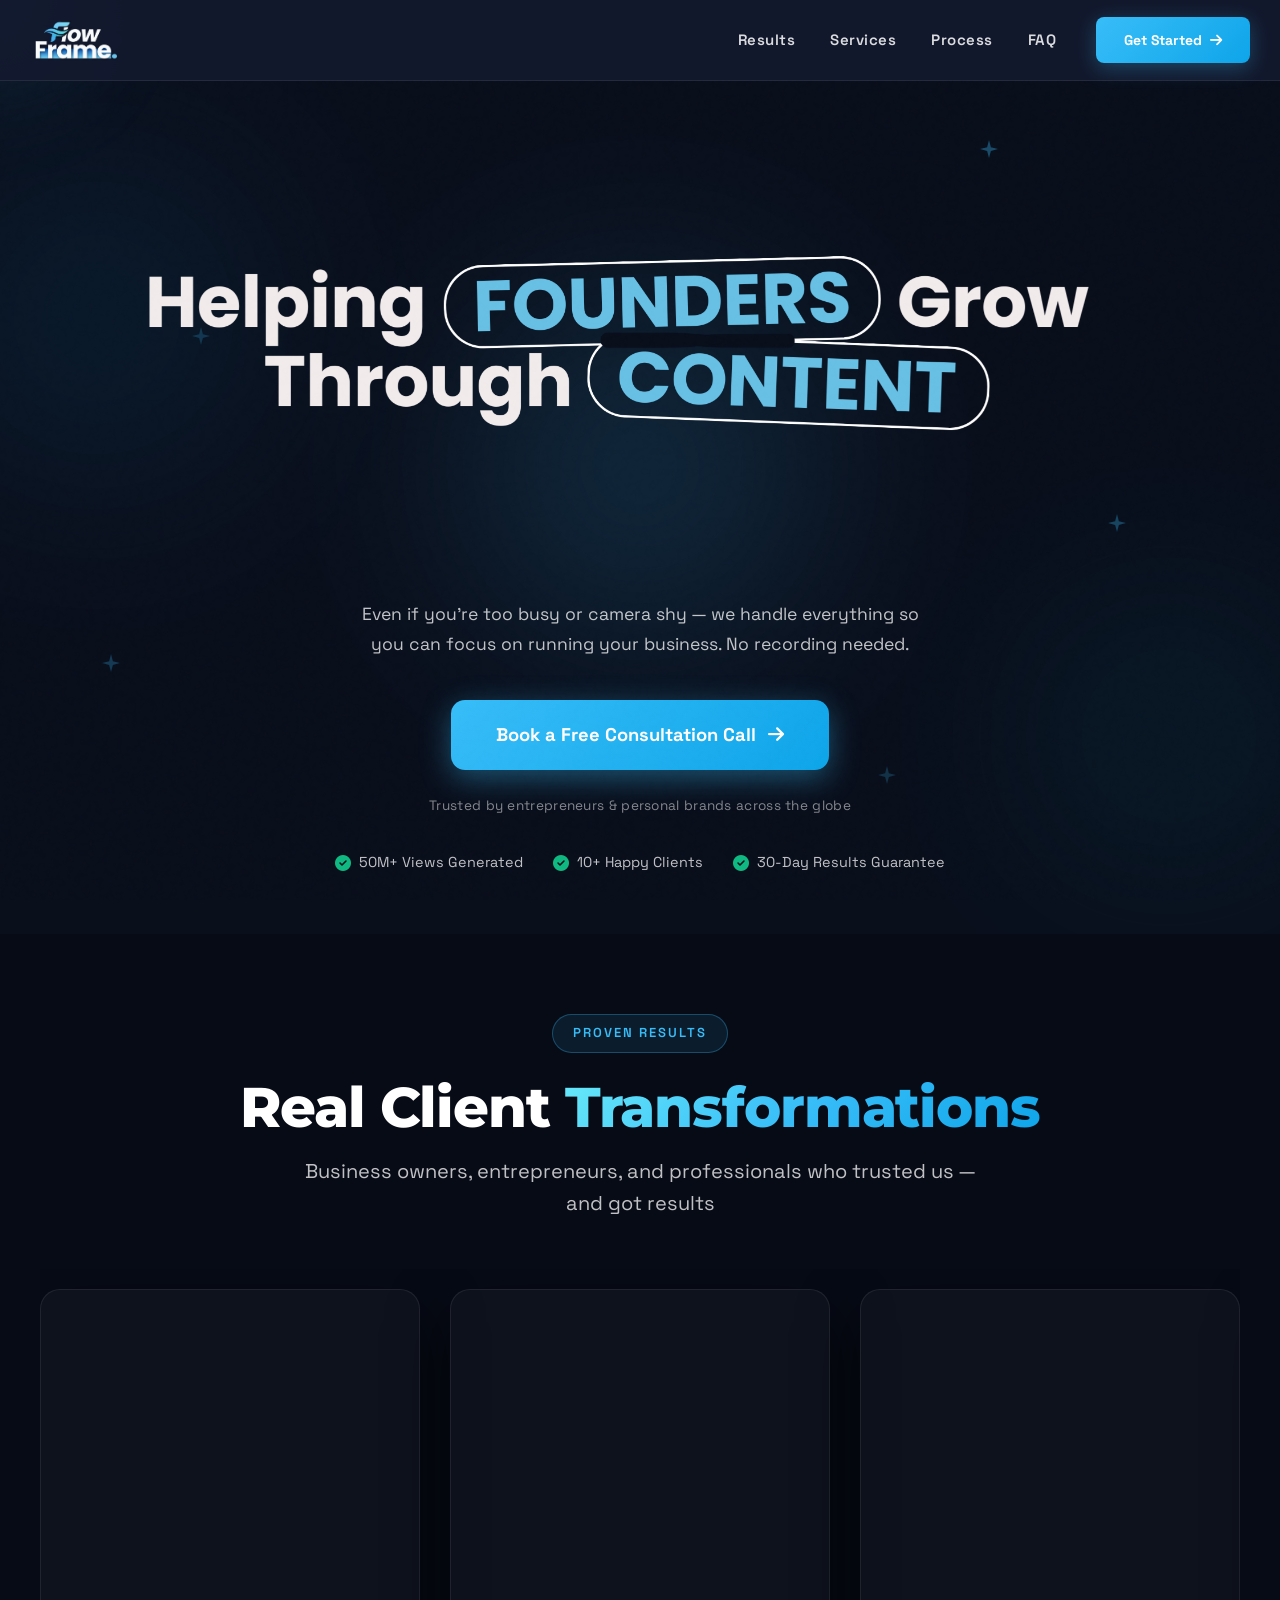
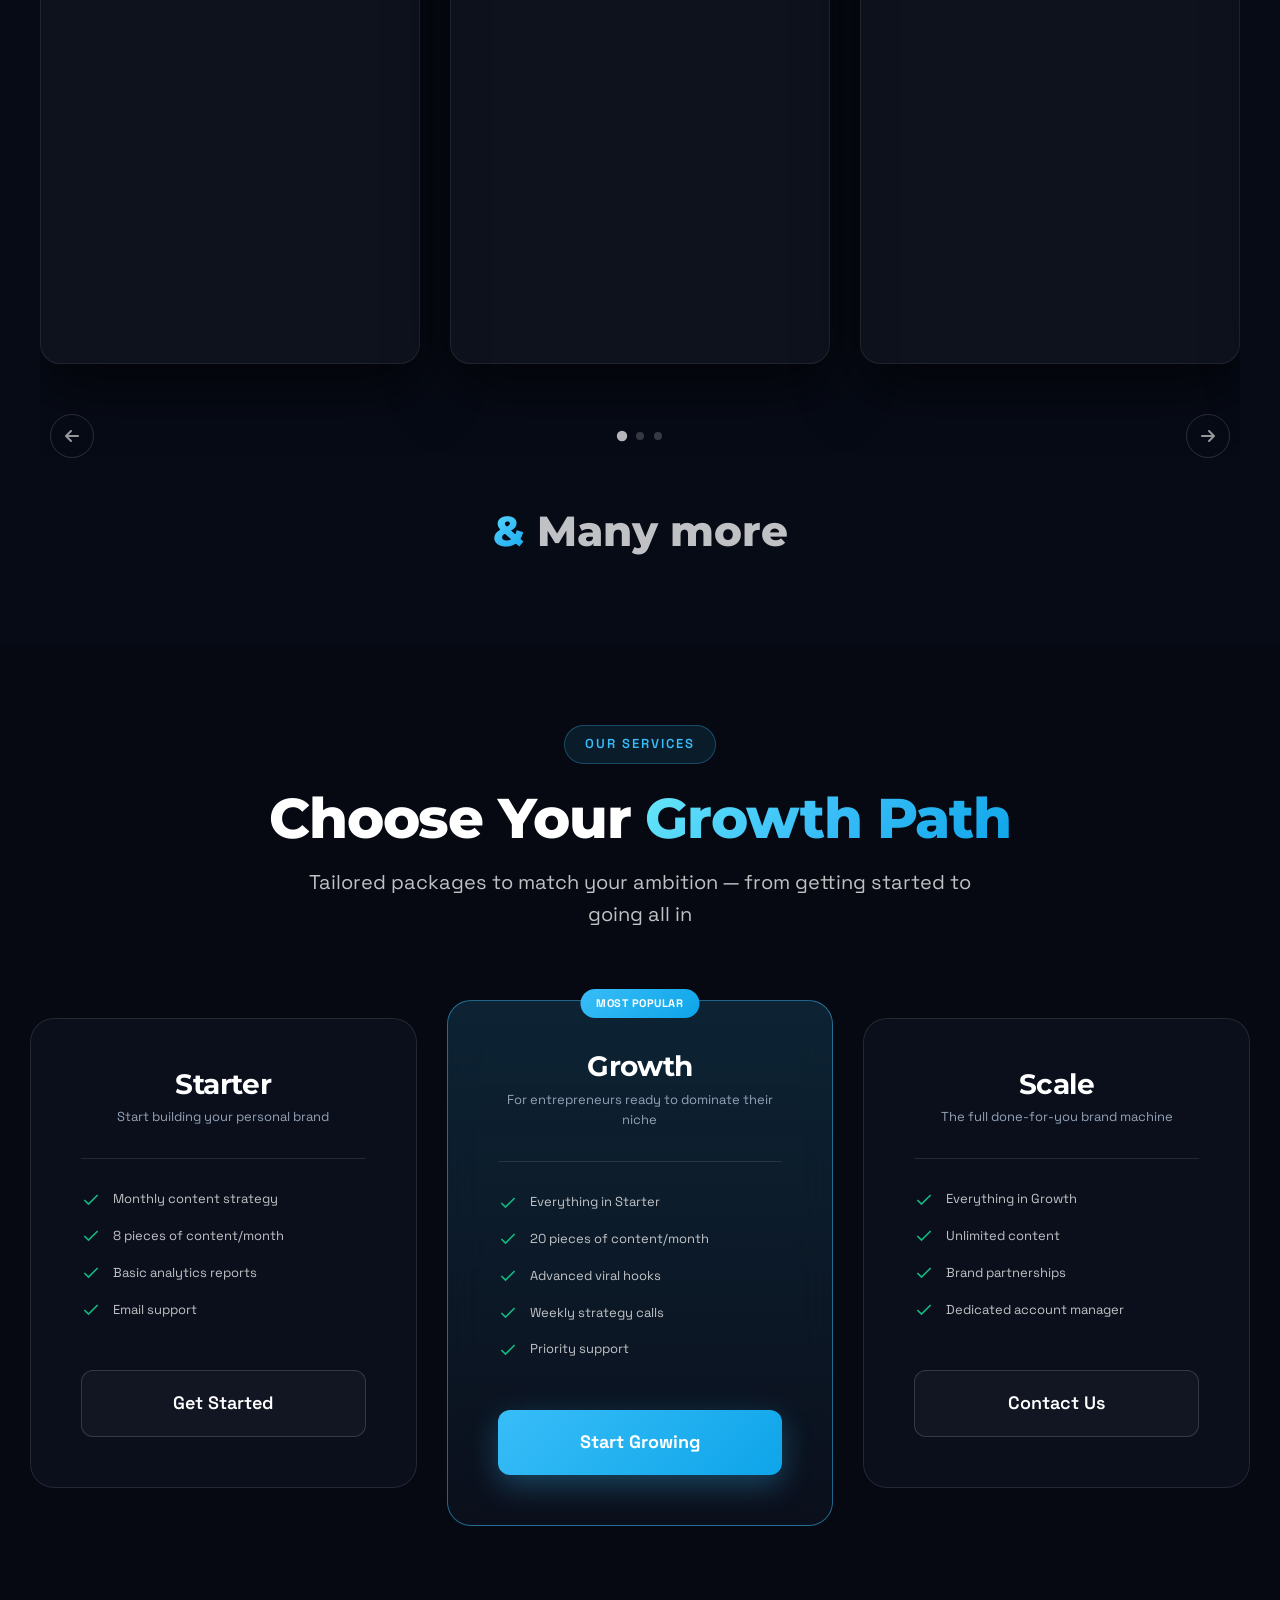
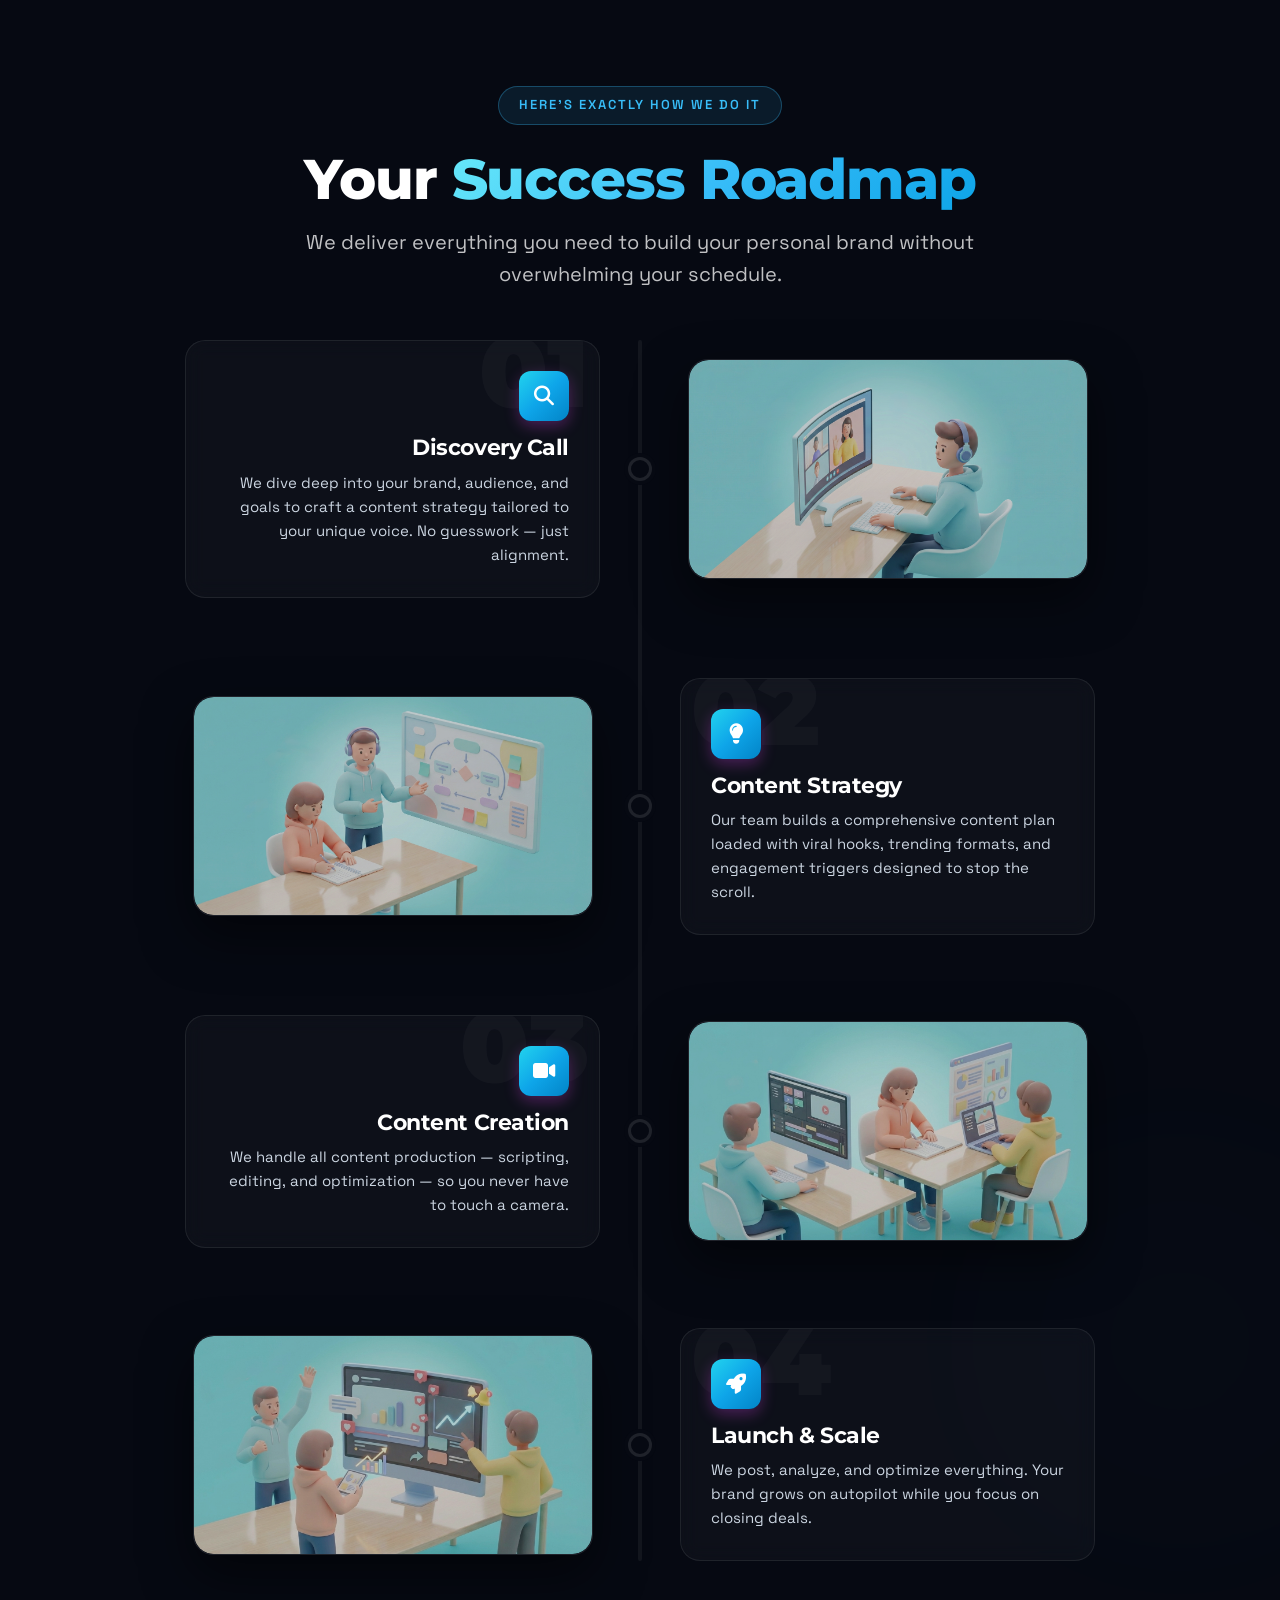
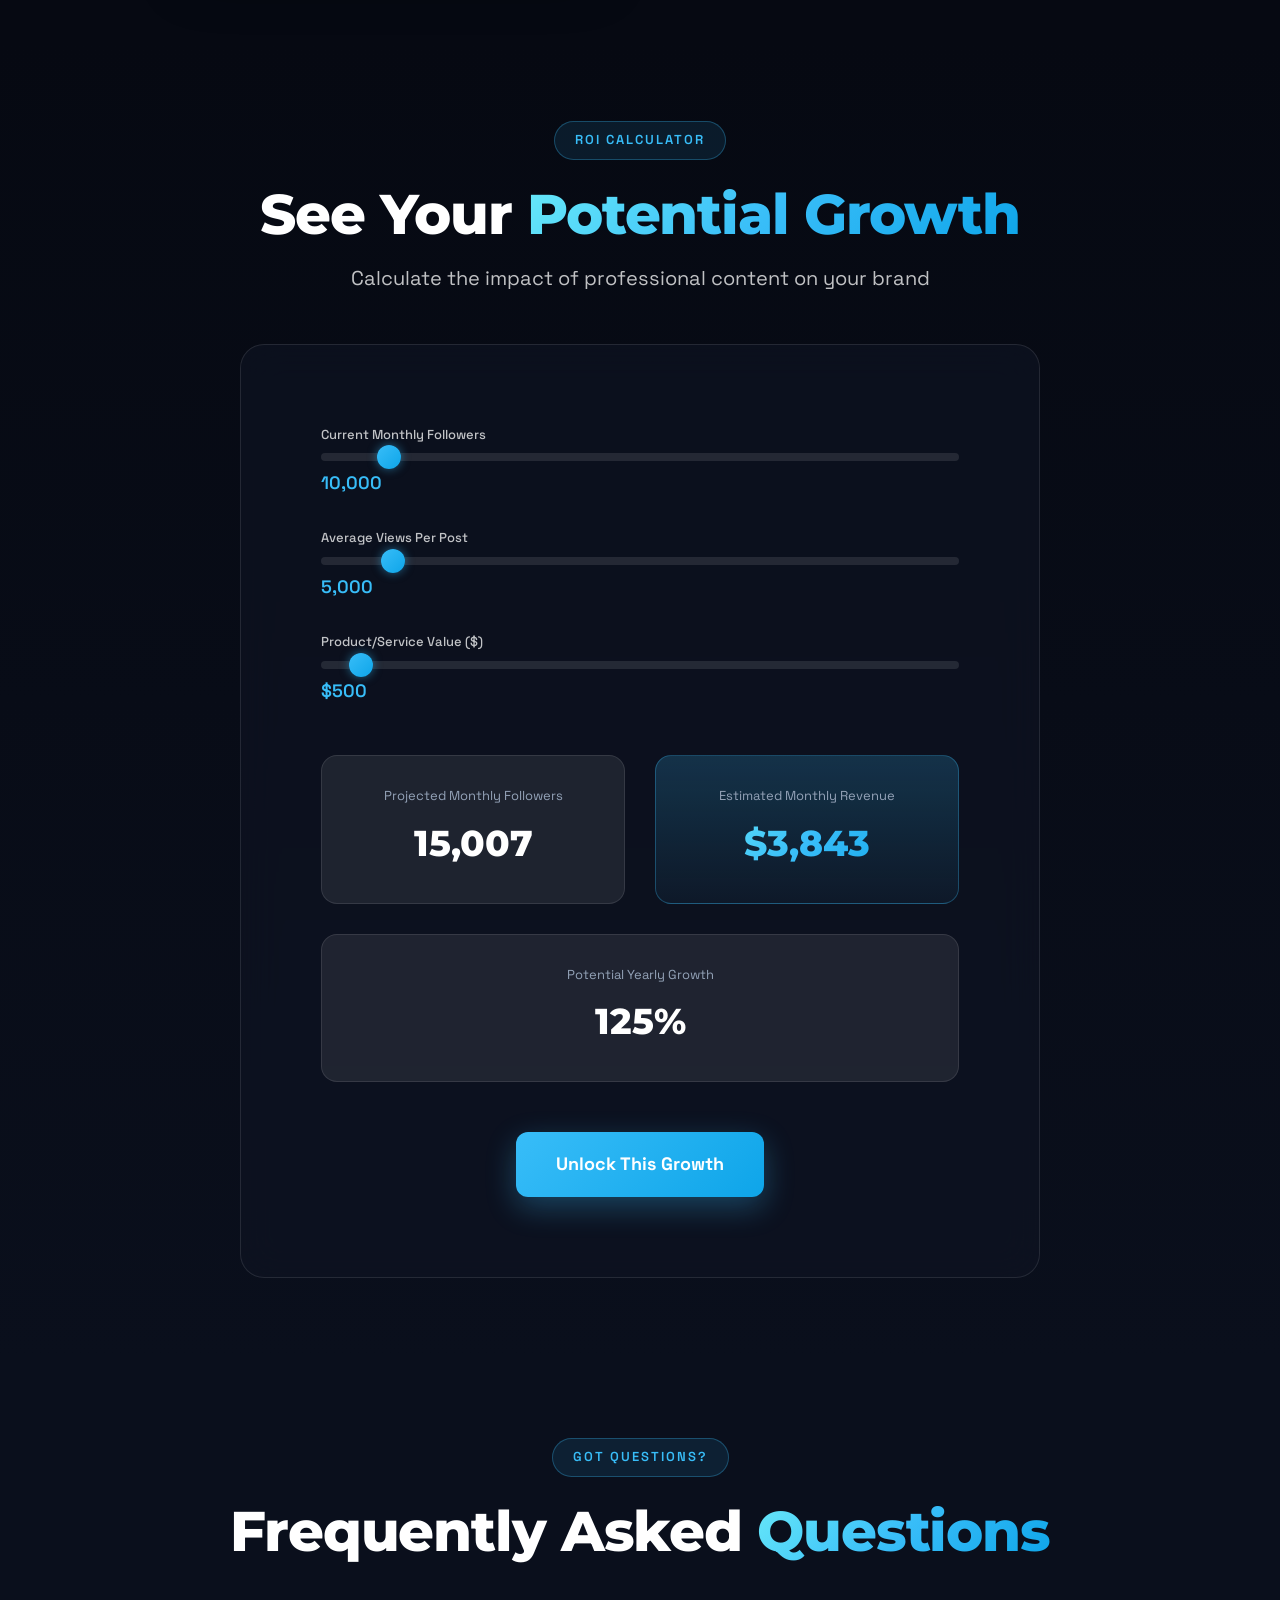
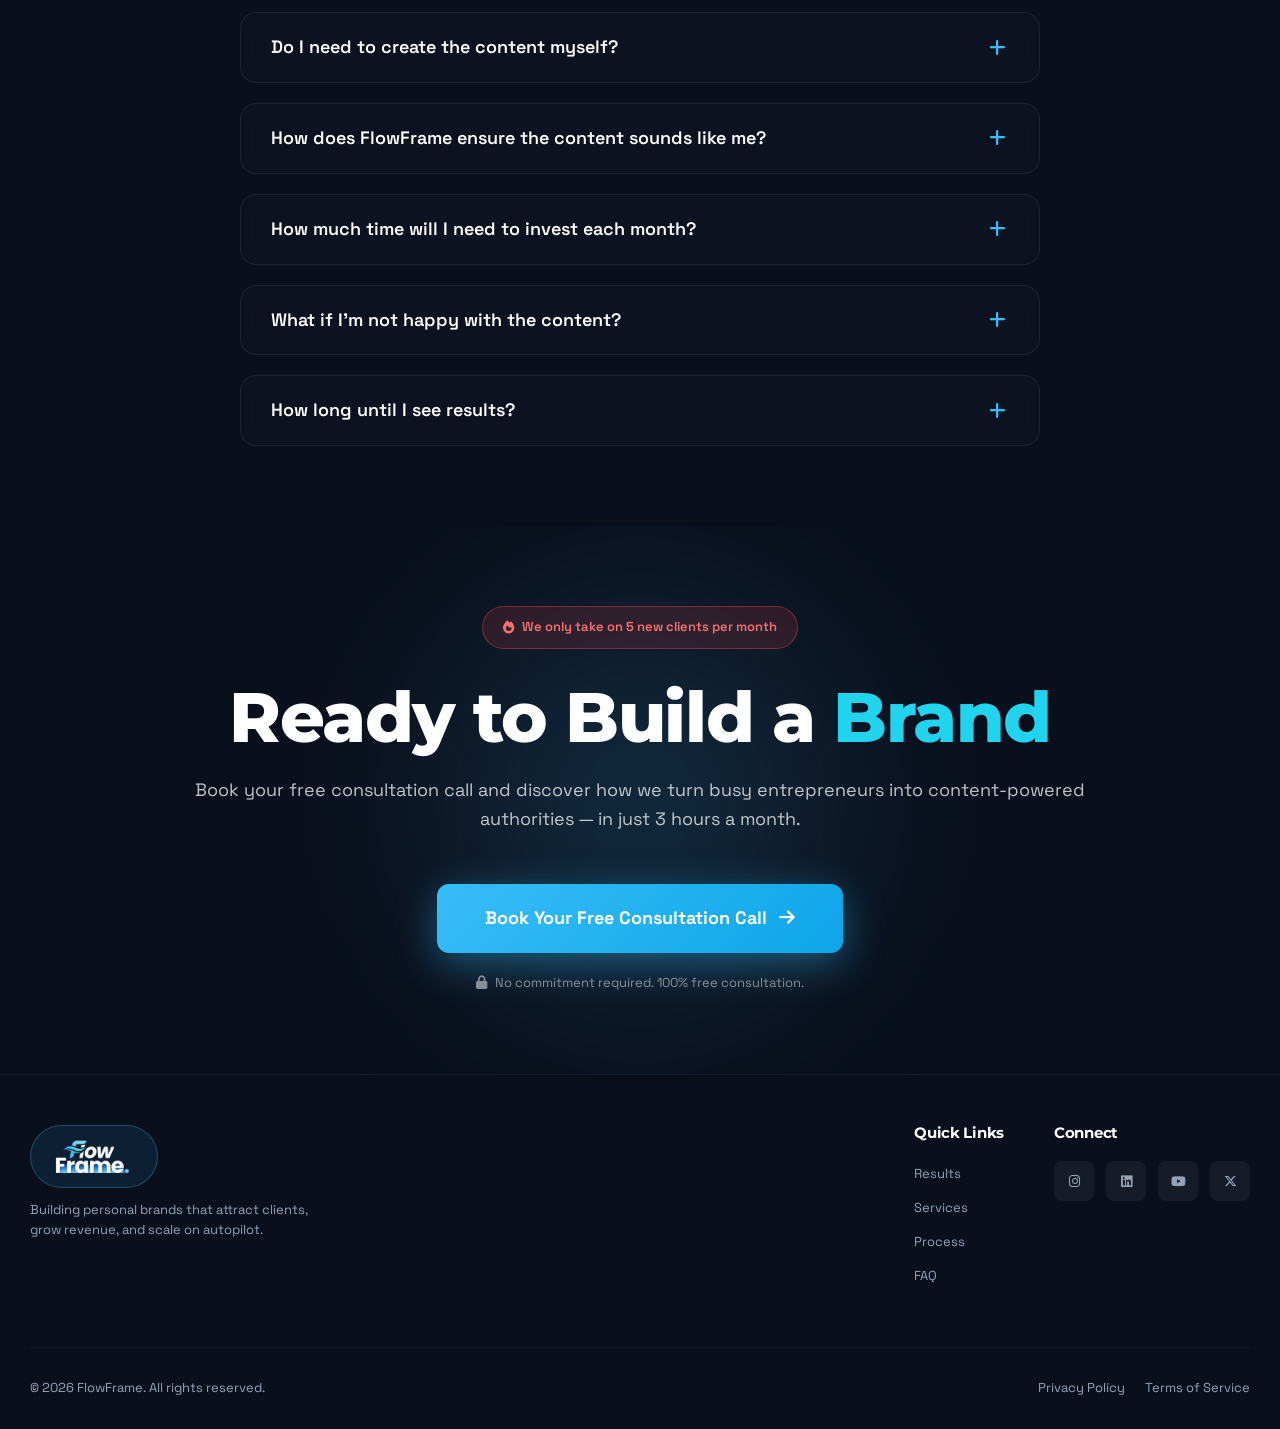
==== index.html @ 36b8cd20 "Full site with all assets, videos, and images" ====
<!DOCTYPE html>
<html lang="en">

<head>
    <meta charset="UTF-8">
    <meta name="viewport" content="width=device-width, initial-scale=1.0">
    <title>FlowFrame — Endless Viral Content Without Filming a Single Video</title>
    <meta name="description"
        content="Done-for-you short-form content for busy entrepreneurs. Get viral content in just 3 hours a month — no filming needed.">

    <!-- Fonts -->
    <link rel="preconnect" href="https://fonts.googleapis.com">
    <link rel="preconnect" href="https://fonts.gstatic.com" crossorigin>
    <link
        href="https://fonts.googleapis.com/css2?family=Montserrat:wght@400;500;600;700;800;900&family=Space+Grotesk:wght@300;400;500;600;700&display=swap"
        rel="stylesheet">

    <!-- Icons -->
    <link rel="stylesheet" href="https://cdnjs.cloudflare.com/ajax/libs/font-awesome/6.5.0/css/all.min.css">

    <!-- Styles -->
    <link rel="stylesheet" href="styles.css">

    <!-- Netlify Identity Widget (for CMS login) -->
    <script src="https://identity.netlify.com/v1/netlify-identity-widget.js"></script>
</head>

<body>
    <!-- Cursor Light Effect -->
    <div class="cursor-light"></div>

    <!-- Noise Overlay -->
    <div class="noise-overlay"></div>

    <!-- ========================
         POPUP MODAL
    ========================= -->
    <div class="popup-overlay" id="popup-overlay">
        <div class="popup-modal">
            <button class="popup-close" id="popup-close" aria-label="Close popup">
                <i class="fa-solid fa-xmark"></i>
            </button>

            <h2 class="popup-title">Ready to <span class="gradient-text">Scale?</span></h2>
            <p class="popup-subtitle">Request a call and we'll get back to you.</p>

            <form class="popup-form" id="popup-form">
                <div class="form-group">
                    <input type="text" id="popup-name" placeholder="Your Name" required>
                </div>
                <div class="form-group">
                    <input type="email" id="popup-email" placeholder="Email Address" required>
                </div>
                <div class="form-group">
                    <input type="tel" id="popup-phone" placeholder="Phone / WhatsApp Number" required>
                </div>
                <div class="form-group">
                    <input type="url" id="popup-website" placeholder="Website / Social Link (Optional)">
                </div>
                <button type="submit" class="popup-submit">
                    <span>Request a Call</span>
                    <i class="fa-solid fa-arrow-right"></i>
                </button>
            </form>

            <p class="popup-privacy">
                <i class="fa-solid fa-lock"></i>
                Your information is secure and will never be shared.
            </p>
        </div>
    </div>

    <!-- ========================
         HEADER / NAVIGATION
    ========================= -->
    <header class="site-header" id="header">
        <div class="header-container">
            <a href="#" class="header-logo">
                <img src="flowframe logo v.png" alt="FlowFrame" class="logo-image logo-full">
            </a>

            <nav class="main-nav" id="main-nav">
                <ul class="nav-menu">
                    <li><a href="#results">Results</a></li>
                    <li><a href="#services">Services</a></li>
                    <li><a href="#process">Process</a></li>
                    <li><a href="#faq">FAQ</a></li>
                </ul>
                <a href="#contact" class="header-cta">
                    Get Started <i class="fa-solid fa-arrow-right"></i>
                </a>
            </nav>

            <button class="mobile-toggle" id="mobile-toggle" aria-label="Toggle Menu">
                <span></span>
                <span></span>
                <span></span>
            </button>
        </div>
    </header>

    <!-- ========================
         HERO SECTION
    ========================= -->
    <section class="hero-section" id="hero">
        <!-- Background Elements -->
        <div class="gradient-orb orb-1"></div>
        <div class="gradient-orb orb-2"></div>
        <div class="gradient-orb orb-3"></div>

        <!-- Sparkle Decorations -->
        <svg class="sparkle sparkle-sm" style="top: 15%; right: 22%; animation-delay: 1s;" viewBox="0 0 24 24" fill="rgba(56,189,248,0.35)">
            <path d="M12 0L14.5 9.5L24 12L14.5 14.5L12 24L9.5 14.5L0 12L9.5 9.5Z"/>
        </svg>
        <svg class="sparkle sparkle-sm" style="top: 70%; left: 8%; animation-delay: 2s;" viewBox="0 0 24 24" fill="rgba(56,189,248,0.25)">
            <path d="M12 0L14.5 9.5L24 12L14.5 14.5L12 24L9.5 14.5L0 12L9.5 9.5Z"/>
        </svg>
        <svg class="sparkle sparkle-sm" style="top: 35%; left: 15%; animation-delay: 0.5s;" viewBox="0 0 24 24" fill="rgba(56,189,248,0.2)">
            <path d="M12 0L14.5 9.5L24 12L14.5 14.5L12 24L9.5 14.5L0 12L9.5 9.5Z"/>
        </svg>
        <svg class="sparkle sparkle-sm" style="top: 55%; right: 12%; animation-delay: 1.8s;" viewBox="0 0 24 24" fill="rgba(56,189,248,0.3)">
            <path d="M12 0L14.5 9.5L24 12L14.5 14.5L12 24L9.5 14.5L0 12L9.5 9.5Z"/>
        </svg>
        <svg class="sparkle sparkle-sm" style="top: 82%; right: 30%; animation-delay: 2.5s;" viewBox="0 0 24 24" fill="rgba(56,189,248,0.2)">
            <path d="M12 0L14.5 9.5L24 12L14.5 14.5L12 24L9.5 14.5L0 12L9.5 9.5Z"/>
        </svg>

        <div class="hero-full-width">

            <!-- Center Content -->
            <div class="hero-center">

                <div class="hero-headline fade-in delay-1">
                    <img src="pic v3.png" alt="Helping Founders Grow Through Content" class="hero-headline-img">
                </div>

                <p class="hero-description fade-in delay-2">
                    Even if you're too busy or camera shy — we handle everything so you
                    can focus on running your business. No recording needed.
                </p>

                <div class="cta-wrapper fade-in delay-3">
                    <a href="#contact" class="btn-primary btn-dominant">
                        <span>Book a Free Consultation Call</span>
                        <i class="fa-solid fa-arrow-right"></i>
                    </a>
                </div>

                <!-- Micro Trust Text -->
                <p class="micro-trust fade-in delay-4">
                    Trusted by entrepreneurs & personal brands across the globe
                </p>

                <!-- Trust Indicators -->
                <div class="hero-trust-row fade-in delay-4">
                    <div class="trust-item">
                        <i class="fa-solid fa-check-circle"></i>
                        <span>50M+ Views Generated</span>
                    </div>
                    <div class="trust-item">
                        <i class="fa-solid fa-check-circle"></i>
                        <span>10+ Happy Clients</span>
                    </div>
                    <div class="trust-item">
                        <i class="fa-solid fa-check-circle"></i>
                        <span>30-Day Results Guarantee</span>
                    </div>
                </div>
            </div>


        </div>
    </section>

    <!-- ========================
         RESULTS / CASE STUDIES
    ========================= -->
    <section class="results-section" id="results">
        <div class="container">
            <div class="section-header animate-on-scroll">
                <span class="section-badge">Proven Results</span>
                <h2 class="section-title">Real Client <span class="gradient-text">Transformations</span></h2>
                <p class="section-subtitle">Business owners, entrepreneurs, and professionals who trusted us — and got
                    results</p>
            </div>

            <div class="video-carousel animate-on-scroll">
                <div class="video-carousel-track" id="video-carousel-track">
                    <!-- Video Card 1 -->
                    <div class="video-card">
                        <video class="video-embed" src="videos/Perplexity_ad.mp4" muted loop playsinline preload="metadata"></video>
                    </div>
                    <!-- Video Card 2 -->
                    <div class="video-card">
                        <video class="video-embed" src="videos/sam_altman _tweet.mp4" muted loop playsinline preload="metadata"></video>
                    </div>
                    <!-- Video Card 3 -->
                    <div class="video-card">
                        <video class="video-embed" src="videos/week_15_updates.mp4" muted loop playsinline preload="metadata"></video>
                    </div>
                    <!-- Video Card 4 -->
                    <div class="video-card">
                        <video class="video-embed" src="videos/Gemini_2.5_update.mp4" muted loop playsinline preload="metadata"></video>
                    </div>
                    <!-- Video Card 5 -->
                    <div class="video-card">
                        <video class="video-embed" src="videos/hp_ad.mp4" muted loop playsinline preload="metadata"></video>
                    </div>
                    <!-- Video Card 6 -->
                    <div class="video-card">
                        <video class="video-embed" src="videos/snapchat_ad.mp4" muted loop playsinline preload="metadata"></video>
                    </div>
                    <!-- Video Card 7 -->
                    <div class="video-card">
                        <video class="video-embed" src="videos/week_16_updates.mp4" muted loop playsinline preload="metadata"></video>
                    </div>
                    <!-- Video Card 8 -->
                    <div class="video-card">
                        <video class="video-embed" src="videos/gpt_6.mp4" muted loop playsinline preload="metadata"></video>
                    </div>
                    <!-- Video Card 9 -->
                    <div class="video-card">
                        <video class="video-embed" src="videos/elon_musk.mp4" muted loop playsinline preload="metadata"></video>
                    </div>
                </div>

                <!-- Carousel Navigation -->
                <div class="video-carousel-nav">
                    <button class="carousel-arrow carousel-prev" id="carousel-prev" aria-label="Previous">
                        <i class="fa-solid fa-arrow-left"></i>
                    </button>
                    <div class="carousel-dots" id="carousel-dots">
                        <span class="carousel-dot active"></span>
                        <span class="carousel-dot"></span>
                        <span class="carousel-dot"></span>
                    </div>
                    <button class="carousel-arrow carousel-next" id="carousel-next" aria-label="Next">
                        <i class="fa-solid fa-arrow-right"></i>
                    </button>
                </div>
            </div>

            <p class="animate-on-scroll"
                style="text-align: center; margin-top: 40px; font-size: clamp(28px, 4vw, 42px); font-weight: 800; font-family: 'Montserrat', sans-serif;">
                <span class="gradient-text">&</span> Many more
            </p>
        </div>
    </section>

    <!-- ========================
         SERVICES / PRICING
    ========================= -->
    <section class="services-section" id="services">
        <div class="container">
            <div class="section-header animate-on-scroll">
                <span class="section-badge">Our Services</span>
                <h2 class="section-title">Choose Your <span class="gradient-text">Growth Path</span></h2>
                <p class="section-subtitle">Tailored packages to match your ambition — from getting started to going all
                    in</p>
            </div>

            <div class="pricing-grid">
                <!-- Starter Package -->
                <div class="pricing-card animate-on-scroll" data-delay="1">
                    <div class="pricing-header">
                        <h3 class="pricing-name">Starter</h3>
                        <p class="pricing-desc">Start building your personal brand</p>
                    </div>
                    <div class="pricing-features">
                        <ul>
                            <li>
                                <svg class="check-icon" viewBox="0 0 24 24" fill="none" stroke="currentColor"
                                    stroke-width="2">
                                    <polyline points="20 6 9 17 4 12"></polyline>
                                </svg>
                                Monthly content strategy
                            </li>
                            <li>
                                <svg class="check-icon" viewBox="0 0 24 24" fill="none" stroke="currentColor"
                                    stroke-width="2">
                                    <polyline points="20 6 9 17 4 12"></polyline>
                                </svg>
                                8 pieces of content/month
                            </li>
                            <li>
                                <svg class="check-icon" viewBox="0 0 24 24" fill="none" stroke="currentColor"
                                    stroke-width="2">
                                    <polyline points="20 6 9 17 4 12"></polyline>
                                </svg>
                                Basic analytics reports
                            </li>
                            <li>
                                <svg class="check-icon" viewBox="0 0 24 24" fill="none" stroke="currentColor"
                                    stroke-width="2">
                                    <polyline points="20 6 9 17 4 12"></polyline>
                                </svg>
                                Email support
                            </li>
                        </ul>
                    </div>
                    <a href="#contact" class="btn-secondary" style="width: 100%; justify-content: center;">Get
                        Started</a>
                </div>

                <!-- Growth Package (Featured) -->
                <div class="pricing-card pricing-featured animate-on-scroll" data-delay="2">
                    <span class="pricing-badge">Most Popular</span>
                    <div class="pricing-header">
                        <h3 class="pricing-name">Growth</h3>
                        <p class="pricing-desc">For entrepreneurs ready to dominate their niche</p>
                    </div>
                    <div class="pricing-features">
                        <ul>
                            <li>
                                <svg class="check-icon" viewBox="0 0 24 24" fill="none" stroke="currentColor"
                                    stroke-width="2">
                                    <polyline points="20 6 9 17 4 12"></polyline>
                                </svg>
                                Everything in Starter
                            </li>
                            <li>
                                <svg class="check-icon" viewBox="0 0 24 24" fill="none" stroke="currentColor"
                                    stroke-width="2">
                                    <polyline points="20 6 9 17 4 12"></polyline>
                                </svg>
                                20 pieces of content/month
                            </li>
                            <li>
                                <svg class="check-icon" viewBox="0 0 24 24" fill="none" stroke="currentColor"
                                    stroke-width="2">
                                    <polyline points="20 6 9 17 4 12"></polyline>
                                </svg>
                                Advanced viral hooks
                            </li>
                            <li>
                                <svg class="check-icon" viewBox="0 0 24 24" fill="none" stroke="currentColor"
                                    stroke-width="2">
                                    <polyline points="20 6 9 17 4 12"></polyline>
                                </svg>
                                Weekly strategy calls
                            </li>
                            <li>
                                <svg class="check-icon" viewBox="0 0 24 24" fill="none" stroke="currentColor"
                                    stroke-width="2">
                                    <polyline points="20 6 9 17 4 12"></polyline>
                                </svg>
                                Priority support
                            </li>
                        </ul>
                    </div>
                    <a href="#contact" class="btn-primary" style="width: 100%; justify-content: center;">Start
                        Growing</a>
                </div>

                <!-- Scale Package -->
                <div class="pricing-card animate-on-scroll" data-delay="3">
                    <div class="pricing-header">
                        <h3 class="pricing-name">Scale</h3>
                        <p class="pricing-desc">The full done-for-you brand machine</p>
                    </div>
                    <div class="pricing-features">
                        <ul>
                            <li>
                                <svg class="check-icon" viewBox="0 0 24 24" fill="none" stroke="currentColor"
                                    stroke-width="2">
                                    <polyline points="20 6 9 17 4 12"></polyline>
                                </svg>
                                Everything in Growth
                            </li>
                            <li>
                                <svg class="check-icon" viewBox="0 0 24 24" fill="none" stroke="currentColor"
                                    stroke-width="2">
                                    <polyline points="20 6 9 17 4 12"></polyline>
                                </svg>
                                Unlimited content
                            </li>
                            <li>
                                <svg class="check-icon" viewBox="0 0 24 24" fill="none" stroke="currentColor"
                                    stroke-width="2">
                                    <polyline points="20 6 9 17 4 12"></polyline>
                                </svg>
                                Brand partnerships
                            </li>
                            <li>
                                <svg class="check-icon" viewBox="0 0 24 24" fill="none" stroke="currentColor"
                                    stroke-width="2">
                                    <polyline points="20 6 9 17 4 12"></polyline>
                                </svg>
                                Dedicated account manager
                            </li>
                        </ul>
                    </div>
                    <a href="#contact" class="btn-secondary" style="width: 100%; justify-content: center;">Contact
                        Us</a>
                </div>
            </div>
        </div>
    </section>

    <!-- ========================
         PROCESS TIMELINE
    ========================= -->
    <section class="process-section" id="process">
        <!-- Background Glows -->
        <div class="gradient-orb" style="top: 0; left: -200px; width: 600px; height: 600px;"></div>
        <div class="gradient-orb"
            style="bottom: 0; right: -200px; width: 600px; height: 600px; background: radial-gradient(circle, rgba(14,165,233,0.15), transparent 70%);">
        </div>

        <div class="container">
            <div class="section-header animate-on-scroll">
                <span class="section-badge">Here's Exactly How We Do It</span>
                <h2 class="section-title">Your <span class="gradient-text">Success Roadmap</span></h2>
                <p class="section-subtitle">We deliver everything you need to build your personal brand without
                    overwhelming your schedule.</p>
            </div>

            <div class="timeline-container">
                <!-- Timeline Line -->
                <div class="timeline-line-bg"></div>
                <div class="timeline-line-fill" id="timeline-fill"></div>

                <!-- Step 1 -->
                <div class="timeline-item" data-step="1">
                    <div class="timeline-content-side">
                        <div class="timeline-card">
                            <span class="step-number-bg">01</span>
                            <div class="step-details">
                                <div class="step-icon"><i class="fa-solid fa-magnifying-glass"></i></div>
                                <h3>Discovery Call</h3>
                                <p>We dive deep into your brand, audience, and goals to craft a content
                                    strategy tailored to your unique voice. No guesswork — just alignment.</p>
                            </div>
                        </div>
                    </div>
                    <div class="timeline-dot"></div>
                    <div class="timeline-empty-side">
                        <div class="timeline-image-card">
                            <img src="images/discovery call.jpg" alt="Discovery Call" style="width: 100%; height: 100%; object-fit: cover; border-radius: inherit;">
                        </div>
                    </div>
                </div>

                <!-- Step 2 -->
                <div class="timeline-item" data-step="2">
                    <div class="timeline-empty-side">
                        <div class="timeline-image-card">
                            <img src="images/content strategy.jpg" alt="Content Strategy" style="width: 100%; height: 100%; object-fit: cover; border-radius: inherit;">
                        </div>
                    </div>
                    <div class="timeline-dot"></div>
                    <div class="timeline-content-side">
                        <div class="timeline-card">
                            <span class="step-number-bg">02</span>
                            <div class="step-details">
                                <div class="step-icon"><i class="fa-solid fa-lightbulb"></i></div>
                                <h3>Content Strategy</h3>
                                <p>Our team builds a comprehensive content plan loaded with viral hooks, trending
                                    formats, and engagement triggers designed to stop the scroll.</p>
                            </div>
                        </div>
                    </div>
                </div>

                <!-- Step 3 -->
                <div class="timeline-item" data-step="3">
                    <div class="timeline-content-side">
                        <div class="timeline-card">
                            <span class="step-number-bg">03</span>
                            <div class="step-details">
                                <div class="step-icon"><i class="fa-solid fa-video"></i></div>
                                <h3>Content Creation</h3>
                                <p>We handle all content production — scripting, editing, and optimization — so
                                    you never have to touch a camera.</p>
                            </div>
                        </div>
                    </div>
                    <div class="timeline-dot"></div>
                    <div class="timeline-empty-side">
                        <div class="timeline-image-card">
                            <img src="images/content creation.jpg" alt="Content Creation" style="width: 100%; height: 100%; object-fit: cover; border-radius: inherit;">
                        </div>
                    </div>
                </div>

                <!-- Step 4 -->
                <div class="timeline-item" data-step="4">
                    <div class="timeline-empty-side">
                        <div class="timeline-image-card">
                            <img src="images/launch.jpg" alt="Launch & Scale" style="width: 100%; height: 100%; object-fit: cover; border-radius: inherit;">
                        </div>
                    </div>
                    <div class="timeline-dot"></div>
                    <div class="timeline-content-side">
                        <div class="timeline-card">
                            <span class="step-number-bg">04</span>
                            <div class="step-details">
                                <div class="step-icon"><i class="fa-solid fa-rocket"></i></div>
                                <h3>Launch & Scale</h3>
                                <p>We post, analyze, and optimize everything. Your brand grows on autopilot while
                                    you focus on closing deals.</p>
                            </div>
                        </div>
                    </div>
                </div>
            </div>
        </div>
    </section>

    <!-- ========================
         CALCULATOR SECTION
    ========================= -->
    <section class="calculator-section" id="calculator">
        <div class="container">
            <div class="section-header animate-on-scroll">
                <span class="section-badge">ROI Calculator</span>
                <h2 class="section-title">See Your <span class="gradient-text">Potential Growth</span></h2>
                <p class="section-subtitle">Calculate the impact of professional content on your brand</p>
            </div>

            <div class="calculator-wrapper animate-on-scroll">
                <div class="calculator-inputs">
                    <div class="input-group">
                        <label>Current Monthly Followers</label>
                        <input type="range" id="followers-input" min="1000" max="100000" value="10000" step="1000">
                        <span class="range-display" id="followers-display">10,000</span>
                    </div>

                    <div class="input-group">
                        <label>Average Views Per Post</label>
                        <input type="range" id="views-input" min="100" max="50000" value="5000" step="100">
                        <span class="range-display" id="views-display">5,000</span>
                    </div>

                    <div class="input-group">
                        <label>Product/Service Value ($)</label>
                        <input type="range" id="value-input" min="50" max="10000" value="500" step="50">
                        <span class="range-display" id="value-display">$500</span>
                    </div>
                </div>

                <div class="calculator-results">
                    <div class="result-box">
                        <span class="result-label">Projected Monthly Followers</span>
                        <span class="result-value" id="result-followers">35,000</span>
                    </div>

                    <div class="result-box highlight">
                        <span class="result-label">Estimated Monthly Revenue</span>
                        <span class="result-value" id="result-revenue">$12,500</span>
                    </div>

                    <div class="result-box">
                        <span class="result-label">Potential Yearly Growth</span>
                        <span class="result-value" id="result-growth">350%</span>
                    </div>
                </div>

                <div style="text-align: center;">
                    <a href="#contact" class="btn-primary">Unlock This Growth</a>
                </div>
            </div>
        </div>
    </section>

    <!-- ========================
         FAQ SECTION
    ========================= -->
    <section class="faq-section" id="faq">
        <div class="container">
            <div class="section-header animate-on-scroll">
                <span class="section-badge">Got Questions?</span>
                <h2 class="section-title">Frequently Asked <span class="gradient-text">Questions</span></h2>
            </div>

            <div class="faq-list">
                <div class="faq-item animate-on-scroll" data-delay="1">
                    <div class="faq-question">
                        <span>Do I need to create the content myself?</span>
                        <div class="faq-toggle"><i class="fa-solid fa-plus"></i></div>
                    </div>
                    <div class="faq-answer">
                        <p>Absolutely not. We handle everything — from strategy and scripting to editing and posting.
                            You just show up for a quick monthly alignment call.</p>
                    </div>
                </div>

                <div class="faq-item animate-on-scroll" data-delay="2">
                    <div class="faq-question">
                        <span>How does FlowFrame ensure the content sounds like me?</span>
                        <div class="faq-toggle"><i class="fa-solid fa-plus"></i></div>
                    </div>
                    <div class="faq-answer">
                        <p>We study your voice, personality, and brand positioning during our Discovery Call. Every
                            piece of content is crafted to feel authentically you — your audience will never know
                            the difference.</p>
                    </div>
                </div>

                <div class="faq-item animate-on-scroll" data-delay="3">
                    <div class="faq-question">
                        <span>How much time will I need to invest each month?</span>
                        <div class="faq-toggle"><i class="fa-solid fa-plus"></i></div>
                    </div>
                    <div class="faq-answer">
                        <p>About 3 hours total. One alignment call and a quick review. That's it — we handle
                            the rest so your time stays focused on running your business.</p>
                    </div>
                </div>

                <div class="faq-item animate-on-scroll" data-delay="4">
                    <div class="faq-question">
                        <span>What if I'm not happy with the content?</span>
                        <div class="faq-toggle"><i class="fa-solid fa-plus"></i></div>
                    </div>
                    <div class="faq-answer">
                        <p>Unlimited revisions until you're 100% satisfied. We don't cut corners and we don't
                            move on until it's right. Your success is our success.</p>
                    </div>
                </div>

                <div class="faq-item animate-on-scroll" data-delay="5">
                    <div class="faq-question">
                        <span>How long until I see results?</span>
                        <div class="faq-toggle"><i class="fa-solid fa-plus"></i></div>
                    </div>
                    <div class="faq-answer">
                        <p>Most clients see noticeable growth within 30 days. By 90 days, you'll wonder why
                            you didn't start sooner.</p>
                    </div>
                </div>
            </div>
        </div>
    </section>

    <!-- ========================
         FINAL CTA
    ========================= -->
    <section class="final-cta-section" id="contact">
        <div class="cta-glow"></div>

        <div class="container">
            <div class="final-cta-content animate-on-scroll">
                <div class="scarcity-badge">
                    <i class="fa-solid fa-fire"></i>
                    <span>We only take on 5 new clients per month</span>
                </div>

                <h2 class="cta-headline">
                    Ready to Build a <span style="color: #22d3ee;">Brand</span>
                </h2>

                <p class="cta-subtext">
                    Book your free consultation call and discover how we turn busy entrepreneurs into content-powered
                    authorities — in just 3 hours a month.
                </p>

                <a href="#" class="cta-button">
                    <span>Book Your Free Consultation Call</span>
                    <i class="fa-solid fa-arrow-right"></i>
                </a>

                <p style="margin-top: 20px; font-size: 13px; color: rgba(255,255,255,0.5);">
                    <i class="fa-solid fa-lock" style="margin-right: 5px;"></i>
                    No commitment required. 100% free consultation.
                </p>
            </div>
        </div>
    </section>

    <!-- ========================
         FOOTER
    ========================= -->
    <footer class="site-footer">
        <div class="footer-container">
            <div class="footer-top">
                <div class="footer-brand">
                    <div class="logo-badge">
                        <img src="flowframe logo v.png" alt="FlowFrame" class="badge-logo" style="height: 45px; width: auto;">
                    </div>
                    <p>Building personal brands that attract clients, grow revenue, and scale on autopilot.</p>
                </div>

                <div class="footer-links">
                    <div class="footer-col">
                        <h4>Quick Links</h4>
                        <ul>
                            <li><a href="#results">Results</a></li>
                            <li><a href="#services">Services</a></li>
                            <li><a href="#process">Process</a></li>
                            <li><a href="#faq">FAQ</a></li>
                        </ul>
                    </div>

                    <div class="footer-col">
                        <h4>Connect</h4>
                        <div class="social-icons">
                            <a href="https://www.instagram.com/sunny_dabas0099" target="_blank" class="social-icon" aria-label="Instagram">
                                <i class="fa-brands fa-instagram"></i>
                            </a>
                            <a href="https://www.linkedin.com/in/dabas0099/" target="_blank" class="social-icon" aria-label="LinkedIn">
                                <i class="fa-brands fa-linkedin"></i>
                            </a>
                            <a href="#" class="social-icon" aria-label="YouTube">
                                <i class="fa-brands fa-youtube"></i>
                            </a>
                            <a href="#" class="social-icon" aria-label="Twitter">
                                <i class="fa-brands fa-x-twitter"></i>
                            </a>
                        </div>
                    </div>
                </div>
            </div>

            <div class="footer-bottom">
                <p>&copy; 2026 FlowFrame. All rights reserved.</p>
                <div class="footer-legal">
                    <a href="#">Privacy Policy</a>
                    <a href="#">Terms of Service</a>
                </div>
            </div>
        </div>
    </footer>

    <!-- Scripts -->
    <script src="script.js"></script>

    <!-- Netlify Identity Redirect -->
    <script>
        if (window.netlifyIdentity) {
            window.netlifyIdentity.on("init", user => {
                if (!user) {
                    window.netlifyIdentity.on("login", () => {
                        document.location.href = "/admin/";
                    });
                }
            });
        }
    </script>
</body>

</html>
---- styles.css ----
/* ===================================
   FOBET MEDIA DESIGN SYSTEM
   Complete Redesign
   =================================== */

/* ===================================
   CSS RESET & ROOT VARIABLES
   =================================== */
*,
*::before,
*::after {
    margin: 0;
    padding: 0;
    box-sizing: border-box;
}

:root {
    /* Premium Dark Theme */
    --color-bg-primary: #0a0f1c;
    --color-bg-secondary: #060912;
    --color-bg-card: rgba(255, 255, 255, 0.04);
    --color-bg-card-hover: rgba(255, 255, 255, 0.08);
    --color-glass: rgba(15, 20, 35, 0.6);

    /* Accent Colors - Sky Blue */
    --color-accent: #38bdf8;
    --color-accent-dark: #0ea5e9;
    --color-accent-deeper: #0284c7;
    --color-accent-purple: #06b6d4;
    --color-accent-blue: #22d3ee;

    /* Secondary Colors */
    --color-success: #10b981;
    --color-cyan: #67e8f9;
    --color-amber: #fbbf24;

    /* Text Colors */
    --color-text-primary: #ffffff;
    --color-text-secondary: rgba(255, 255, 255, 0.75);
    --color-text-muted: #94a3b8;
    --color-text-subtle: rgba(255, 255, 255, 0.5);

    /* Gradients - Sky Blue Theme */
    --gradient-primary: linear-gradient(135deg, #38bdf8, #0ea5e9);
    --gradient-text: linear-gradient(135deg, #67e8f9, #38bdf8, #0ea5e9);
    --gradient-pink: linear-gradient(135deg, #22d3ee, #0ea5e9, #0284c7);
    --gradient-blue: linear-gradient(135deg, #38bdf8, #0ea5e9);
    --gradient-green: linear-gradient(135deg, #10b981, #059669);

    /* Typography */
    --font-display: 'Montserrat', sans-serif;
    --font-body: 'Space Grotesk', sans-serif;

    /* Font Sizes */
    --text-xs: 11px;
    --text-sm: 13px;
    --text-base: 15px;
    --text-lg: 18px;
    --text-xl: 22px;
    --text-2xl: 28px;
    --text-3xl: 36px;
    --text-4xl: clamp(36px, 5vw, 56px);
    --text-5xl: clamp(42px, 5.5vw, 75px);

    /* Spacing */
    --space-xs: 8px;
    --space-sm: 12px;
    --space-md: 20px;
    --space-lg: 30px;
    --space-xl: 50px;
    --space-2xl: 80px;
    --space-3xl: 80px;

    /* Border Radius */
    --radius-sm: 8px;
    --radius-md: 12px;
    --radius-lg: 16px;
    --radius-xl: 20px;
    --radius-2xl: 24px;
    --radius-full: 50px;

    /* Transitions */
    --transition-fast: 0.2s ease;
    --transition-base: 0.3s ease;
    --transition-slow: 0.5s ease;
}

/* ===================================
   BASE STYLES
   =================================== */
html {
    scroll-behavior: smooth;
    scroll-padding-top: 70px;
}

body {
    font-family: var(--font-body);
    font-size: var(--text-base);
    line-height: 1.6;
    color: var(--color-text-primary);
    background: var(--color-bg-primary);
    overflow-x: hidden;
    -webkit-font-smoothing: antialiased;
    -moz-osx-font-smoothing: grayscale;
}

h1,
h2,
h3,
h4,
h5,
h6 {
    font-family: var(--font-display);
    font-weight: 700;
    line-height: 1.1;
    letter-spacing: -0.02em;
    color: var(--color-text-primary);
}

p {
    color: var(--color-text-secondary);
}

a {
    color: inherit;
    text-decoration: none;
}

img {
    max-width: 100%;
    height: auto;
    display: block;
}

/* ===================================
   UTILITY CLASSES
   =================================== */
.container {
    max-width: 1400px;
    margin: 0 auto;
    padding: 0 30px;
    width: 100%;
}

.gradient-text {
    background: var(--gradient-text);
    -webkit-background-clip: text;
    -webkit-text-fill-color: transparent;
    background-clip: text;
    display: inline-block;
}

/* Logo Image Styles */
.logo-image {
    height: 40px;
    width: auto;
    display: block;
    transition: transform 0.3s ease, filter 0.3s ease;
}

.logo-image.logo-full {
    height: 50px;
}

.logo-image:hover {
    transform: scale(1.05);
    filter: brightness(1.1);
}

@media (max-width: 768px) {
    .logo-image {
        height: 32px;
    }

    .logo-image.logo-full {
        height: 40px;
    }
}

/* Badge Logo Styles (Hero Section) */
.badge-logo {
    height: 28px;
    width: auto;
    border-radius: 6px;
}

/* Header Brand Name */
.header-logo {
    display: flex;
    align-items: center;
    gap: 10px;
    text-decoration: none;
}

.header-brand-name {
    font-family: var(--font-display);
    font-size: 1.25rem;
    font-weight: 600;
    color: rgba(255, 255, 255, 0.85);
    letter-spacing: -0.02em;
    transition: color 0.3s ease;
}

.header-logo:hover .header-brand-name {
    color: rgba(255, 255, 255, 1);
}

@media (max-width: 768px) {
    .header-brand-name {
        display: none;
    }
}

/* ===================================
   HERO SECTION - FULL WIDTH LAYOUT
   =================================== */
.hero-section {
    min-height: 100vh;
    display: flex !important;
    align-items: center !important;
    justify-content: center !important;
    position: relative;
    padding: 100px 20px 60px;
    overflow: hidden;
}

.hero-full-width {
    width: 100%;
    max-width: 1400px;
    margin: 0 auto;
    display: flex;
    align-items: center;
    justify-content: center;
    position: relative;
}

.hero-center {
    flex: 1;
    max-width: none;
    display: flex;
    flex-direction: column;
    align-items: center;
    text-align: center;
    padding: 0 20px;
}

/* Side Floating Cards */
.hero-side-card {
    position: absolute;
    display: flex;
    align-items: center;
    gap: 15px;
    padding: 20px 25px;
    background: rgba(30, 41, 59, 0.9);
    backdrop-filter: blur(10px);
    border-radius: 16px;
    border: 1px solid rgba(255, 255, 255, 0.1);
    min-width: 180px;
    box-shadow: 0 20px 50px rgba(0, 0, 0, 0.3);
    z-index: 10;
}

.hero-side-card.left-card {
    left: 40px;
    top: 40%;
    transform: translateY(-50%);
}

.hero-side-card.right-card {
    right: 40px;
    top: 40%;
    transform: translateY(-50%);
}

.side-card-icon {
    width: 48px;
    height: 48px;
    display: flex;
    align-items: center;
    justify-content: center;
    background: var(--gradient-primary);
    border-radius: 12px;
    font-size: 1.2rem;
    color: white;
}

.side-card-icon.green {
    background: linear-gradient(135deg, #10b981, #059669);
}

.side-card-content h4 {
    font-family: var(--font-display);
    font-size: 1.1rem;
    font-weight: 700;
    color: white;
    margin-bottom: 2px;
}

.side-card-content p {
    font-size: 0.85rem;
    color: var(--color-text-secondary);
}

/* Hero Badge */
.hero-section .hero-badge {
    display: inline-flex;
    align-items: center;
    gap: 10px;
    padding: 10px 20px;
    background: rgba(56, 189, 248, 0.1);
    border: 1px solid rgba(56, 189, 248, 0.3);
    border-radius: 50px;
    margin-bottom: 30px;
    font-size: 13px;
    font-weight: 600;
    text-transform: uppercase;
    letter-spacing: 1.5px;
    color: var(--color-accent);
}

.hero-section .hero-badge i {
    color: var(--color-accent);
}

/* Hero Headline */
.hero-section .hero-headline {
    margin-bottom: 20px;
    text-align: center;
}

.hero-headline-img {
    width: 160%;
    max-width: none;
    margin-left: -30%;
    height: auto;
    animation: heroFloat 4s ease-in-out infinite;
}

@keyframes heroFloat {
    0% {
        transform: translateY(0);
    }
    50% {
        transform: translateY(-15px);
    }
    100% {
        transform: translateY(0);
    }
}

/* Hero Description */
.hero-section .hero-description {
    font-size: 1.1rem;
    color: var(--color-text-secondary);
    max-width: 580px;
    margin: 0 auto 40px;
    line-height: 1.7;
    text-align: center;
}

/* CTA Wrapper */
.hero-section .cta-wrapper {
    display: flex;
    gap: 20px;
    justify-content: center;
    flex-wrap: wrap;
    margin-bottom: 25px;
}

/* Dominant CTA Button */
.btn-primary.btn-dominant {
    padding: 20px 45px;
    font-size: 1.15rem;
    font-weight: 700;
    background: linear-gradient(135deg, #38bdf8, #0ea5e9, #0284c7);
    background-size: 200% 200%;
    animation: gradientShift 3s ease infinite, btnFloat 3s ease-in-out infinite;
    box-shadow: 0 8px 30px rgba(56, 189, 248, 0.4);
    border-radius: 14px;
    transition: all 0.3s ease;
}

@keyframes btnFloat {
    0% {
        transform: translateY(0);
    }
    50% {
        transform: translateY(-10px);
    }
    100% {
        transform: translateY(0);
    }
}

.btn-primary.btn-dominant:hover {
    transform: translateY(-3px) scale(1.02);
    box-shadow: 0 12px 40px rgba(56, 189, 248, 0.55);
}

@keyframes gradientShift {
    0% {
        background-position: 0% 50%;
    }

    50% {
        background-position: 100% 50%;
    }

    100% {
        background-position: 0% 50%;
    }
}

/* Micro Trust Text */
.micro-trust {
    display: flex;
    align-items: center;
    justify-content: center;
    gap: 10px;
    font-size: 0.85rem;
    color: var(--color-text-subtle);
    margin-bottom: 35px;
    letter-spacing: 0.3px;
}

.micro-trust i {
    color: var(--color-success);
    font-size: 1.1rem;
}

/* Trust Row */
.hero-trust-row {
    display: flex;
    gap: 30px;
    justify-content: center;
    flex-wrap: wrap;
}

.trust-item {
    display: flex;
    align-items: center;
    gap: 8px;
    font-size: 0.9rem;
    color: var(--color-text-secondary);
}

.trust-item i {
    color: var(--color-success);
    font-size: 1rem;
}


.orb-3 {
    width: 350px;
    height: 350px;
    background: var(--color-accent);
    top: 50%;
    left: 50%;
    transform: translate(-50%, -50%);
    opacity: 0.15;
}

/* Mobile Responsive */
@media (max-width: 1024px) {
    .hero-side-card {
        display: none;
    }

    .hero-full-width {
        justify-content: center;
    }
}

@media (max-width: 768px) {
    .hero-section {
        padding: 100px 20px 60px;
        min-height: auto;
    }

    .hero-headline-img {
        width: 100%;
        margin-left: 0;
    }

    .hero-section .hero-headline {
        margin-bottom: 10px;
    }

    .hero-section .hero-description {
        font-size: 1rem;
    }

    .hero-section .cta-wrapper {
        flex-direction: column;
        width: 100%;
    }

    .hero-section .cta-wrapper a {
        width: 100%;
        justify-content: center;
    }

    .hero-trust-row {
        flex-direction: column;
        gap: 15px;
        align-items: center;
    }
}

/* Founder Photo Section */
.founder-photo-container {
    position: relative;
    width: 900px;
    height: 1500px;
    z-index: 5;
    overflow: hidden;
    margin-top: -250px;
}

.founder-photo-container::after {
    content: '';
    position: absolute;
    bottom: 0;
    left: 0;
    right: 0;
    height: 150px;
    background: linear-gradient(to top, var(--color-bg-primary) 0%, transparent 100%);
    pointer-events: none;
    z-index: 2;
}

.founder-photo {
    width: 100%;
    height: 120%;
    object-fit: cover;
    object-position: center top;
    filter: brightness(1);
}

.hero-social-icons {
    position: absolute;
    right: -70px;
    bottom: 80px;
    display: flex;
    flex-direction: column;
    gap: 12px;
    padding: 15px 12px;
    background: rgba(30, 41, 59, 0.8);
    backdrop-filter: blur(10px);
    border-radius: 12px;
    border: 1px solid rgba(255, 255, 255, 0.1);
    animation: floatCard 4s ease-in-out infinite;
    animation-delay: 2s;
}

.hero-social-icon {
    width: 40px;
    height: 40px;
    display: flex;
    align-items: center;
    justify-content: center;
    background: rgba(255, 255, 255, 0.1);
    border-radius: 10px;
    color: rgba(255, 255, 255, 0.7);
    font-size: 1.1rem;
    transition: all 0.3s ease;
}

.hero-social-icon:hover {
    background: var(--color-accent);
    color: white;
    transform: scale(1.1);
}

@media (max-width: 768px) {
    .founder-photo-container {
        width: 220px;
        height: 300px;
    }

    .hero-social-icons {
        right: -50px;
        padding: 10px 8px;
    }

    .hero-social-icon {
        width: 35px;
        height: 35px;
        font-size: 1rem;
    }
}

/* ===================================
   CURSOR LIGHT EFFECT
   =================================== */
.cursor-light {
    position: fixed;
    width: 280px;
    height: 280px;
    background: radial-gradient(circle, rgba(56, 189, 248, 0.15), transparent 70%);
    border-radius: 50%;
    pointer-events: none;
    transform: translate(-50%, -50%);
    z-index: 9999;
    filter: blur(40px);
    will-change: left, top;
}

@media (max-width: 768px) {
    .cursor-light {
        display: none;
    }
}

/* ===================================
   NOISE OVERLAY
   =================================== */
.noise-overlay {
    position: fixed;
    top: 0;
    left: 0;
    width: 100%;
    height: 100%;
    background: url("data:image/svg+xml,%3Csvg viewBox='0 0 200 200' xmlns='http://www.w3.org/2000/svg'%3E%3Cfilter id='noiseFilter'%3E%3CfeTurbulence type='fractalNoise' baseFrequency='0.65' numOctaves='3' stitchTiles='stitch'/%3E%3C/filter%3E%3Crect width='100%25' height='100%25' filter='url(%23noiseFilter)' opacity='0.05'/%3E%3C/svg%3E");
    opacity: 0.07;
    pointer-events: none;
    z-index: 1;
}

/* ===================================
   GRADIENT ORBS
   =================================== */
.gradient-orb {
    position: absolute;
    border-radius: 50%;
    filter: blur(100px);
    opacity: 0.15;
    pointer-events: none;
    animation: orbPulse 8s infinite ease-in-out;
    z-index: 0;
}

.orb-1 {
    width: 450px;
    height: 450px;
    background: radial-gradient(circle, #0ea5e9, transparent 70%);
    top: 10%;
    left: -10%;
}

.orb-2 {
    width: 350px;
    height: 350px;
    background: radial-gradient(circle, #06b6d4, transparent 70%);
    top: 60%;
    right: -5%;
}

@keyframes orbPulse {

    0%,
    100% {
        transform: scale(1);
        opacity: 0.15;
    }

    50% {
        transform: scale(1.1);
        opacity: 0.22;
    }
}

/* ===================================
   SPARKLE DECORATIONS
   =================================== */
.sparkle {
    position: absolute;
    color: rgba(56, 189, 248, 0.25);
    pointer-events: none;
    z-index: 0;
    animation: sparkle 3s ease-in-out infinite;
}

@keyframes sparkle {

    0%,
    100% {
        opacity: 0.2;
        transform: scale(1) rotate(0deg);
    }

    50% {
        opacity: 0.6;
        transform: scale(1.3) rotate(180deg);
    }
}

/* SVG Sparkle Stars */
.sparkle-sm {
    width: 18px;
    height: 18px;
}

/* Large Decorative Star */
.hero-deco-star {
    position: absolute;
    bottom: 5%;
    right: 3%;
    width: 180px;
    height: 180px;
    pointer-events: none;
    z-index: 1;
    animation: rotateStarSlow 20s linear infinite;
}

@keyframes rotateStarSlow {
    from {
        transform: rotate(0deg);
    }
    to {
        transform: rotate(360deg);
    }
}

/* ===================================
   ANIMATIONS
   =================================== */
@keyframes fadeInUp {
    from {
        opacity: 0;
        transform: translateY(30px);
    }

    to {
        opacity: 1;
        transform: translateY(0);
    }
}

@keyframes floatCard {

    0%,
    100% {
        transform: translateY(0);
    }

    50% {
        transform: translateY(-10px);
    }
}

@keyframes floatRotate {

    0%,
    100% {
        transform: translateY(0) rotate(0deg);
        opacity: 0.15;
    }

    50% {
        transform: translateY(-20px) rotate(-5deg);
        opacity: 0.2;
    }
}

.fade-in {
    opacity: 0;
    animation: fadeInUp 0.8s ease forwards;
}

.delay-1 {
    animation-delay: 0.1s;
}

.delay-2 {
    animation-delay: 0.2s;
}

.delay-3 {
    animation-delay: 0.3s;
}

.delay-4 {
    animation-delay: 0.4s;
}

.delay-5 {
    animation-delay: 0.5s;
}

/* ===================================
   HEADER / NAVIGATION
   =================================== */
.site-header {
    position: fixed;
    top: 0;
    left: 0;
    width: 100%;
    z-index: 999999;
    background: rgba(20, 27, 48, 0.85);
    backdrop-filter: blur(20px);
    -webkit-backdrop-filter: blur(20px);
    border-bottom: 1px solid rgba(255, 255, 255, 0.08);
    transition: all var(--transition-base);
}

.site-header.scrolled {
    background: rgba(15, 18, 30, 0.95);
    border-bottom-color: rgba(56, 189, 248, 0.3);
    box-shadow: 0 10px 40px rgba(0, 0, 0, 0.5);
}

.header-container {
    max-width: 1400px;
    margin: 0 auto;
    padding: 15px 30px;
    display: flex;
    justify-content: space-between;
    align-items: center;
}

.header-logo {
    display: flex;
    align-items: center;
    z-index: 1000000;
}

.header-logo img {
    height: 45px;
    width: auto;
    transition: transform var(--transition-base);
}

.header-logo:hover img {
    transform: scale(1.05);
}

/* Logo Badge Style */
.logo-badge {
    display: inline-flex;
    align-items: center;
    gap: 12px;
    padding: 8px 20px;
    background: rgba(56, 189, 248, 0.1);
    border: 1px solid rgba(56, 189, 248, 0.3);
    border-radius: var(--radius-full);
}

.logo-icon {
    width: 28px;
    height: 28px;
    background: var(--gradient-primary);
    border-radius: 6px;
    display: flex;
    align-items: center;
    justify-content: center;
    font-weight: 700;
    font-size: 12px;
    color: white;
}

.logo-text {
    font-weight: 700;
    font-size: var(--text-sm);
    letter-spacing: 2px;
    color: var(--color-accent);
    text-transform: uppercase;
}

/* Navigation */
.main-nav {
    display: flex;
    align-items: center;
    gap: 40px;
}

.nav-menu {
    display: flex;
    list-style: none;
    gap: 35px;
    align-items: center;
}

.nav-menu a {
    color: rgba(255, 255, 255, 0.85);
    font-size: var(--text-base);
    font-weight: 600;
    letter-spacing: 0.5px;
    transition: all var(--transition-base);
    position: relative;
    padding: 5px 0;
}

.nav-menu a::after {
    content: '';
    position: absolute;
    bottom: 0;
    left: 0;
    width: 0;
    height: 2px;
    background: var(--gradient-primary);
    transition: width var(--transition-base);
}

.nav-menu a:hover {
    color: var(--color-accent);
}

.nav-menu a:hover::after,
.nav-menu a.active::after {
    width: 100%;
}

.nav-menu a.active {
    color: var(--color-accent);
}

/* Hiring Badge */
.hiring-badge {
    display: inline-block;
    padding: 3px 10px;
    background: var(--gradient-green);
    color: white;
    font-size: 10px;
    font-weight: 700;
    letter-spacing: 0.5px;
    border-radius: 12px;
    text-transform: uppercase;
    animation: pulseGlow 2s ease-in-out infinite;
    box-shadow: 0 2px 10px rgba(16, 185, 129, 0.4);
}

@keyframes pulseGlow {

    0%,
    100% {
        box-shadow: 0 2px 10px rgba(16, 185, 129, 0.4);
    }

    50% {
        box-shadow: 0 2px 20px rgba(16, 185, 129, 0.7);
    }
}

/* Header CTA Button */
.header-cta {
    display: inline-flex;
    align-items: center;
    gap: 8px;
    padding: 12px 28px;
    background: var(--gradient-primary);
    color: white;
    border-radius: var(--radius-sm);
    font-weight: 700;
    font-size: 14px;
    transition: all var(--transition-base);
    box-shadow: 0 5px 20px rgba(56, 189, 248, 0.3);
}

.header-cta:hover {
    transform: translateY(-2px);
    box-shadow: 0 10px 30px rgba(56, 189, 248, 0.5);
}

/* Mobile Toggle */
.mobile-toggle {
    display: none;
    flex-direction: column;
    gap: 5px;
    cursor: pointer;
    padding: 8px;
    z-index: 1000000;
    background: transparent;
    border: none;
}

.mobile-toggle span {
    width: 28px;
    height: 3px;
    background: var(--color-accent);
    border-radius: 2px;
    transition: all var(--transition-base);
    display: block;
}

.mobile-toggle.active span:nth-child(1) {
    transform: rotate(45deg) translate(5px, 5px);
}

.mobile-toggle.active span:nth-child(2) {
    opacity: 0;
}

.mobile-toggle.active span:nth-child(3) {
    transform: rotate(-45deg) translate(7px, -7px);
}

@media (max-width: 968px) {
    .main-nav {
        position: fixed;
        top: 75px;
        left: 0;
        width: 100%;
        height: calc(100vh - 75px);
        background: rgba(15, 18, 30, 0.98);
        backdrop-filter: blur(20px);
        flex-direction: column;
        justify-content: flex-start;
        padding: 40px 20px;
        gap: 0;
        transform: translateX(-100%);
        transition: transform 0.4s ease;
        border-top: 1px solid rgba(56, 189, 248, 0.2);
        overflow-y: auto;
    }

    .main-nav.active {
        transform: translateX(0);
    }

    .nav-menu {
        flex-direction: column;
        gap: 0;
        width: 100%;
    }

    .nav-menu li {
        width: 100%;
        border-bottom: 1px solid rgba(255, 255, 255, 0.05);
    }

    .nav-menu a {
        display: block;
        width: 100%;
        padding: 18px 20px;
        font-size: 16px;
    }

    .nav-menu a::after {
        display: none;
    }

    .header-cta {
        margin-top: 20px;
        width: 100%;
        justify-content: center;
    }

    .mobile-toggle {
        display: flex;
    }

    .header-logo img {
        height: 40px;
    }
}

/* ===================================
   HERO BUTTONS & CTA
   =================================== */

.hero-badge {
    display: inline-flex;
    align-items: center;
    gap: 12px;
    padding: 8px 20px;
    background: rgba(56, 189, 248, 0.1);
    border: 1px solid rgba(56, 189, 248, 0.3);
    border-radius: var(--radius-full);
    margin-bottom: 26px;
}

.hero-headline {
    font-size: var(--text-5xl);
    font-weight: 700;
    line-height: 1.05;
    margin-bottom: 24px;
    letter-spacing: -0.03em;
}

.hero-description {
    font-size: clamp(16px, 1.8vw, 20px);
    line-height: 1.6;
    color: var(--color-text-secondary);
    margin-bottom: 40px;
    max-width: 580px;
}

/* CTA Buttons */
.cta-wrapper {
    display: flex;
    gap: 20px;
    flex-wrap: wrap;
}

.btn-primary {
    display: inline-flex;
    align-items: center;
    gap: 12px;
    padding: 18px 40px;
    border-radius: var(--radius-md);
    font-size: var(--text-lg);
    font-weight: 700;
    background: var(--gradient-primary);
    color: white;
    transition: all var(--transition-base);
    box-shadow: 0 10px 30px rgba(56, 189, 248, 0.3);
    border: none;
    cursor: pointer;
}

.btn-primary:hover {
    transform: translateY(-3px);
    box-shadow: 0 15px 40px rgba(56, 189, 248, 0.5);
}

.btn-secondary {
    display: inline-flex;
    align-items: center;
    gap: 12px;
    padding: 18px 36px;
    border-radius: var(--radius-md);
    font-size: var(--text-lg);
    font-weight: 600;
    background: rgba(255, 255, 255, 0.03);
    border: 1px solid rgba(255, 255, 255, 0.15);
    color: white;
    transition: all var(--transition-base);
    cursor: pointer;
}

.btn-secondary:hover {
    background: rgba(255, 255, 255, 0.08);
    border-color: rgba(56, 189, 248, 0.3);
    transform: translateY(-2px);
}

@media (max-width: 1100px) {
    .cta-wrapper {
        justify-content: center;
        flex-direction: column;
        width: 100%;
    }

    .btn-primary,
    .btn-secondary {
        width: 100%;
        justify-content: center;
    }
}

/* ===================================
   SECTION HEADERS
   =================================== */
.section-header {
    text-align: center;
    margin-bottom: var(--space-xl);
}

.section-badge {
    display: inline-block;
    padding: 8px 20px;
    background: rgba(56, 189, 248, 0.1);
    border: 1px solid rgba(56, 189, 248, 0.3);
    border-radius: var(--radius-full);
    font-size: var(--text-sm);
    color: var(--color-accent);
    font-weight: 600;
    letter-spacing: 2px;
    margin-bottom: 24px;
    text-transform: uppercase;
}

.section-title {
    font-size: var(--text-4xl);
    font-weight: 800;
    margin-bottom: 16px;
    letter-spacing: -0.02em;
}

.section-subtitle {
    font-size: clamp(16px, 2vw, 20px);
    color: var(--color-text-secondary);
    max-width: 700px;
    margin: 0 auto;
    line-height: 1.6;
}

/* ===================================
   STATS SECTION
   =================================== */
.stats-section {
    padding: var(--space-2xl) 0;
    background: var(--color-bg-primary);
    position: relative;
    overflow: hidden;
}

.stats-grid {
    display: flex;
    align-items: center;
    justify-content: center;
    gap: var(--space-lg);
    flex-wrap: wrap;
}

.stat-card {
    background: var(--color-glass);
    backdrop-filter: blur(20px);
    border: 1px solid rgba(255, 255, 255, 0.1);
    border-radius: var(--radius-2xl);
    padding: 25px;
    position: relative;
    box-shadow: 0 20px 50px rgba(0, 0, 0, 0.3);
    overflow: hidden;
    transition: transform var(--transition-base);
    min-width: 280px;
}

.stat-card::before {
    content: '';
    position: absolute;
    top: 0;
    left: 0;
    width: 100%;
    height: 3px;
    background: linear-gradient(90deg, transparent, var(--color-accent-purple), transparent);
    opacity: 0.8;
}

.stat-card:hover {
    transform: translateY(-10px);
    background: rgba(255, 255, 255, 0.05);
}

.stat-card.purple::before {
    background: linear-gradient(90deg, transparent, #c084fc, transparent);
}

.stat-card.cyan::before {
    background: linear-gradient(90deg, transparent, var(--color-cyan), transparent);
}

.stat-value {
    font-size: 42px;
    font-weight: 700;
    margin-bottom: 8px;
    font-family: var(--font-display);
}

.stat-label {
    font-size: var(--text-sm);
    color: var(--color-text-muted);
    text-transform: uppercase;
    letter-spacing: 1px;
}

.stat-icon-float {
    position: absolute;
    right: 25px;
    top: 50%;
    transform: translateY(-50%);
    font-size: 28px;
    opacity: 0.8;
}

/* Center Stat with Ring */
.stat-card-center {
    width: 320px;
    height: 220px;
    display: flex;
    align-items: center;
    justify-content: center;
    background: rgba(255, 255, 255, 0.03);
    border: 1px solid rgba(255, 255, 255, 0.15);
}

.progress-ring {
    width: 150px;
    height: 150px;
    border-radius: 50%;
    background: conic-gradient(var(--color-cyan) 0deg,
            var(--color-accent-purple) 180deg,
            var(--color-accent) 270deg,
            transparent 270deg);
    display: flex;
    align-items: center;
    justify-content: center;
    position: relative;
    box-shadow: 0 0 30px rgba(34, 211, 238, 0.2);
    animation: spinRing 4s ease-out forwards;
}

@keyframes spinRing {
    from {
        transform: rotate(-90deg);
        opacity: 0;
    }

    to {
        transform: rotate(0deg);
        opacity: 1;
    }
}

.progress-ring::after {
    content: '';
    position: absolute;
    width: 130px;
    height: 130px;
    background: var(--color-bg-primary);
    border-radius: 50%;
}

.ring-text {
    position: absolute;
    z-index: 2;
    text-align: center;
}

.ring-text h3 {
    font-size: 32px;
    font-weight: 700;
    font-family: var(--font-display);
}

.ring-text p {
    font-size: var(--text-xs);
    color: var(--color-text-muted);
    text-transform: uppercase;
    letter-spacing: 1px;
    margin-top: 5px;
}

@media (max-width: 968px) {
    .stats-grid {
        flex-direction: column;
    }

    .stat-card,
    .stat-card-center {
        width: 100%;
        max-width: 400px;
    }
}

/* ===================================
   GLASS CARDS (Universal)
   =================================== */
.glass-card {
    background: rgba(255, 255, 255, 0.03);
    backdrop-filter: blur(20px);
    border: 1px solid rgba(255, 255, 255, 0.08);
    border-radius: var(--radius-xl);
    padding: var(--space-lg);
    position: relative;
    transition: all var(--transition-base);
    overflow: hidden;
}

.glass-card:hover {
    border-color: rgba(56, 189, 248, 0.3);
    transform: translateY(-5px);
    box-shadow: 0 20px 50px rgba(0, 0, 0, 0.3);
}

/* ===================================
   SERVICES / PRICING
   =================================== */
.services-section {
    padding: var(--space-3xl) 0;
    background: var(--color-bg-secondary);
    position: relative;
}

.pricing-grid {
    display: grid;
    gap: var(--space-lg);
}

@media (min-width: 768px) {
    .pricing-grid {
        grid-template-columns: repeat(3, 1fr);
        align-items: center;
    }
}

.pricing-card {
    position: relative;
    padding: var(--space-xl);
    background: var(--color-glass);
    backdrop-filter: blur(20px);
    border: 1px solid rgba(255, 255, 255, 0.1);
    border-radius: var(--radius-2xl);
    transition: all 0.4s cubic-bezier(0.175, 0.885, 0.32, 1.275);
    overflow: visible;
    animation: cardFloat 4s ease-in-out infinite;
}

.pricing-card:nth-child(2) {
    animation-delay: 0.5s;
}

.pricing-card:nth-child(3) {
    animation-delay: 1s;
}

@keyframes cardFloat {
    0% { transform: translateY(0); }
    50% { transform: translateY(-10px); }
    100% { transform: translateY(0); }
}

.pricing-card::before {
    content: '';
    position: absolute;
    inset: 0;
    border-radius: var(--radius-2xl);
    padding: 1.5px;
    background: linear-gradient(var(--gradient-angle, 0deg),
            rgba(56, 189, 248, 0.7),
            rgba(34, 211, 238, 0.5),
            transparent 60%);
    -webkit-mask:
        linear-gradient(#fff 0 0) content-box,
        linear-gradient(#fff 0 0);
    -webkit-mask-composite: xor;
    mask:
        linear-gradient(#fff 0 0) content-box,
        linear-gradient(#fff 0 0);
    mask-composite: exclude;
    opacity: 0;
    z-index: 1;
    transition: opacity 0.4s ease;
}

.pricing-card:hover::before {
    opacity: 1;
    animation: borderSweep 2.5s linear infinite;
}

@keyframes borderSweep {
    0% {
        --gradient-angle: 0deg;
    }

    100% {
        --gradient-angle: 360deg;
    }
}

@property --gradient-angle {
    syntax: "<angle>";
    initial-value: 0deg;
    inherits: false;
}

.pricing-card:hover {
    border-color: rgba(56, 189, 248, 0.25);
    transform: translateY(-8px) scale(1.02);
    box-shadow:
        0 20px 50px rgba(0, 0, 0, 0.35),
        0 0 0 1px rgba(56, 189, 248, 0.1);
}

.pricing-featured {
    background: linear-gradient(180deg, rgba(56, 189, 248, 0.15) 0%, var(--color-glass) 100%);
    border-color: rgba(56, 189, 248, 0.5);
    transform: scale(1.05);
    z-index: 1;
    margin-top: 20px;
}

.pricing-featured:hover {
    transform: scale(1.05) translateY(-8px);
}

.pricing-badge {
    position: absolute;
    top: -12px;
    left: 50%;
    transform: translateX(-50%);
    padding: 6px 16px;
    font-size: var(--text-xs);
    font-weight: 700;
    text-transform: uppercase;
    letter-spacing: 0.5px;
    color: white;
    background: var(--gradient-primary);
    border-radius: var(--radius-full);
    z-index: 2;
}

.pricing-header {
    text-align: center;
    margin-bottom: var(--space-lg);
    padding-bottom: var(--space-lg);
    border-bottom: 1px solid rgba(255, 255, 255, 0.1);
}

.pricing-name {
    font-size: var(--text-2xl);
    font-weight: 700;
    margin-bottom: 8px;
}

.pricing-desc {
    font-size: var(--text-sm);
    color: var(--color-text-muted);
}

.pricing-features ul {
    list-style: none;
    display: flex;
    flex-direction: column;
    gap: 1rem;
    margin-bottom: var(--space-xl);
}

.pricing-features li {
    display: flex;
    align-items: center;
    gap: 12px;
    font-size: var(--text-sm);
    color: var(--color-text-secondary);
}

.check-icon {
    width: 20px;
    height: 20px;
    stroke: var(--color-success);
    flex-shrink: 0;
}

/* ===================================
   PROCESS TIMELINE
   =================================== */
.process-section {
    padding: var(--space-3xl) 0;
    background: var(--color-bg-secondary);
    position: relative;
    overflow: hidden;
}

.timeline-container {
    max-width: 1100px;
    margin: 0 auto;
    position: relative;
}

/* Central Line */
.timeline-line-bg {
    position: absolute;
    top: 0;
    bottom: 0;
    left: 50%;
    width: 4px;
    background: rgba(255, 255, 255, 0.05);
    transform: translateX(-50%);
    border-radius: 4px;
}

.timeline-line-fill {
    position: absolute;
    top: 0;
    left: 50%;
    width: 4px;
    height: 0;
    background: var(--gradient-pink);
    transform: translateX(-50%);
    border-radius: 4px;
    box-shadow: 0 0 15px rgba(217, 70, 239, 0.6);
    transition: height 0.1s linear;
    z-index: 1;
}

.timeline-item {
    display: flex;
    justify-content: center;
    align-items: center;
    margin-bottom: var(--space-3xl);
    position: relative;
    width: 100%;
}

.timeline-item:last-child {
    margin-bottom: 0;
}

/* Central Dot */
.timeline-dot {
    position: absolute;
    left: 50%;
    top: 50%;
    transform: translate(-50%, -50%);
    width: 24px;
    height: 24px;
    background: var(--color-bg-secondary);
    border: 3px solid rgba(255, 255, 255, 0.1);
    border-radius: 50%;
    z-index: 2;
    transition: all 0.4s ease;
    box-shadow: 0 0 0 4px var(--color-bg-secondary);
}

.timeline-item.active .timeline-dot {
    border-color: #38bdf8;
    background: #38bdf8;
    box-shadow: 0 0 20px rgba(56, 189, 248, 0.6), 0 0 0 4px var(--color-bg-secondary);
    transform: translate(-50%, -50%) scale(1.2);
}

/* Content Sides */
.timeline-content-side {
    width: 45%;
    padding: 0 40px;
}

.timeline-empty-side {
    width: 45%;
}

/* Alternating */
.timeline-item:nth-child(odd) .timeline-content-side {
    order: 1;
    text-align: right;
}

.timeline-item:nth-child(odd) .timeline-empty-side {
    order: 3;
}

.timeline-item:nth-child(odd) .timeline-dot {
    order: 2;
}

.timeline-item:nth-child(even) .timeline-empty-side {
    order: 1;
}

.timeline-item:nth-child(even) .timeline-content-side {
    order: 3;
    text-align: left;
}

.timeline-item:nth-child(even) .timeline-dot {
    order: 2;
}

/* Timeline Card */
.timeline-card {
    background: rgba(255, 255, 255, 0.03);
    border: 1px solid rgba(255, 255, 255, 0.08);
    backdrop-filter: blur(10px);
    padding: var(--space-lg);
    border-radius: var(--radius-xl);
    position: relative;
    transition: all var(--transition-base);
    overflow: hidden;
}

.timeline-item.active .timeline-card {
    border-color: rgba(255, 134, 199, 0.3);
    transform: translateY(-5px);
    box-shadow: 0 10px 40px rgba(0, 0, 0, 0.3);
}

/* Step Number Background */
.step-number-bg {
    position: absolute;
    top: -20px;
    font-size: 100px;
    font-weight: 900;
    color: rgba(255, 255, 255, 0.03);
    line-height: 1;
    z-index: 0;
    pointer-events: none;
    font-family: var(--font-display);
}

.timeline-item:nth-child(odd) .step-number-bg {
    right: 10px;
}

.timeline-item:nth-child(even) .step-number-bg {
    left: 10px;
}

.step-icon {
    display: inline-flex;
    align-items: center;
    justify-content: center;
    width: 50px;
    height: 50px;
    background: var(--gradient-pink);
    border-radius: var(--radius-md);
    color: white;
    font-size: 20px;
    margin-bottom: 15px;
    box-shadow: 0 5px 15px rgba(217, 70, 239, 0.3);
}

.step-details {
    position: relative;
    z-index: 1;
}

.step-details h3 {
    font-size: var(--text-xl);
    font-weight: 700;
    margin-bottom: 10px;
}

.step-details p {
    font-size: var(--text-base);
    color: #cbd5e1;
    line-height: 1.6;
}

/* Timeline Image Card */
.timeline-image-card {
    width: 100%;
    max-width: 400px;
    height: 220px;
    border-radius: var(--radius-xl);
    overflow: hidden;
    border: 1px solid rgba(255, 255, 255, 0.1);
    margin: 0 auto;
    box-shadow: 0 20px 50px rgba(0, 0, 0, 0.5);
}

.timeline-image-card img {
    width: 100%;
    height: 100%;
    object-fit: cover;
    opacity: 0.8;
    transition: all var(--transition-slow);
}

.timeline-item.active .timeline-image-card img {
    opacity: 1;
    transform: scale(1.05);
}

@media (max-width: 968px) {

    .timeline-line-bg,
    .timeline-line-fill {
        left: 20px;
    }

    .timeline-item {
        flex-direction: column;
        align-items: flex-start;
        padding-left: 50px;
        margin-bottom: var(--space-xl);
    }

    .timeline-dot {
        left: 20px;
        top: 30px;
        transform: translate(-50%, 0);
    }

    .timeline-item.active .timeline-dot {
        transform: translate(-50%, 0) scale(1.2);
    }

    .timeline-content-side,
    .timeline-empty-side {
        width: 100%;
        padding: 0;
        text-align: left !important;
    }

    .timeline-content-side {
        order: 2 !important;
        margin-top: 20px;
    }

    .timeline-empty-side {
        order: 1 !important;
    }

    .step-number-bg {
        left: 10px !important;
        right: auto !important;
    }
}

/* ===================================
   CASE STUDIES / RESULTS
   =================================== */
.results-section {
    padding: var(--space-3xl) 0;
    background: #070b16;
    position: relative;
    overflow: hidden;
}

/* Video Carousel */
.video-carousel {
    position: relative;
    max-width: 1200px;
    margin: 0 auto;
    overflow: hidden;
}

.video-carousel-track {
    display: flex;
    gap: 30px;
    transition: transform 0.5s cubic-bezier(0.25, 0.46, 0.45, 0.94);
    padding: 20px 0;
}

.video-card {
    flex: 0 0 calc(33.333% - 20px);
    border-radius: var(--radius-xl);
    overflow: hidden;
    background: rgba(255, 255, 255, 0.03);
    border: 1px solid rgba(255, 255, 255, 0.08);
    box-shadow: 0 25px 60px rgba(0, 0, 0, 0.6);
    transition: all 0.4s ease;
    position: relative;
}

.video-card:hover {
    transform: translateY(-8px);
    box-shadow: 0 35px 80px rgba(0, 0, 0, 0.8);
    border-color: rgba(255, 255, 255, 0.15);
}

.video-placeholder {
    width: 100%;
    padding-top: 160%;
    background: linear-gradient(180deg, rgba(20, 20, 25, 0.9) 0%, rgba(10, 10, 15, 0.95) 100%);
    position: relative;
}

/* Video/iframe embed that replaces placeholder */
.video-embed {
    width: 100%;
    height: 100%;
    position: absolute;
    top: 0;
    left: 0;
    object-fit: cover;
    border: none;
}

.video-card:has(.video-embed) {
    aspect-ratio: 9 / 16;
}

.video-card:has(.video-embed) .video-placeholder {
    display: none;
}

.video-play-btn {
    position: absolute;
    top: 50%;
    left: 50%;
    transform: translate(-50%, -50%);
    width: 64px;
    height: 64px;
    background: rgba(180, 150, 80, 0.85);
    border-radius: 8px;
    display: flex;
    align-items: center;
    justify-content: center;
    color: white;
    font-size: 20px;
    cursor: pointer;
    transition: all 0.3s ease;
    box-shadow: 0 8px 30px rgba(180, 150, 80, 0.3);
}

.video-play-btn:hover {
    transform: translate(-50%, -50%) scale(1.1);
    box-shadow: 0 12px 40px rgba(180, 150, 80, 0.5);
}

.video-sound-btn {
    position: absolute;
    top: 16px;
    right: 16px;
    width: 36px;
    height: 36px;
    background: rgba(0, 0, 0, 0.5);
    border-radius: 50%;
    display: flex;
    align-items: center;
    justify-content: center;
    color: rgba(255, 255, 255, 0.7);
    font-size: 14px;
    cursor: pointer;
    transition: all 0.3s ease;
}

.video-sound-btn:hover {
    background: rgba(0, 0, 0, 0.7);
    color: white;
}

/* Carousel Navigation */
.video-carousel-nav {
    display: flex;
    align-items: center;
    justify-content: space-between;
    margin-top: 30px;
    padding: 0 10px;
}

.carousel-arrow {
    width: 44px;
    height: 44px;
    border-radius: 50%;
    border: 1px solid rgba(255, 255, 255, 0.15);
    background: transparent;
    color: rgba(255, 255, 255, 0.6);
    font-size: 16px;
    cursor: pointer;
    display: flex;
    align-items: center;
    justify-content: center;
    transition: all 0.3s ease;
}

.carousel-arrow:hover {
    border-color: var(--color-accent);
    color: var(--color-accent);
    background: rgba(56, 189, 248, 0.1);
}

.carousel-dots {
    display: flex;
    gap: 10px;
    align-items: center;
}

.carousel-dot {
    width: 8px;
    height: 8px;
    border-radius: 50%;
    background: rgba(255, 255, 255, 0.2);
    cursor: pointer;
    transition: all 0.3s ease;
}

.carousel-dot.active {
    background: rgba(255, 255, 255, 0.7);
    transform: scale(1.3);
}

@media (max-width: 968px) {
    .video-card {
        flex: 0 0 calc(50% - 15px);
    }
}

@media (max-width: 600px) {
    .video-card {
        flex: 0 0 85%;
    }

    .video-carousel-track {
        gap: 20px;
    }
}

/* ===================================
   CALCULATOR SECTION
   =================================== */
.calculator-section {
    padding: var(--space-3xl) 0;
    background: linear-gradient(180deg, var(--color-bg-secondary) 0%, var(--color-bg-primary) 100%);
}

.calculator-wrapper {
    max-width: 800px;
    margin: 0 auto;
    padding: var(--space-2xl);
    background: var(--color-glass);
    backdrop-filter: blur(20px);
    border: 1px solid rgba(255, 255, 255, 0.1);
    border-radius: var(--radius-2xl);
}

.calculator-inputs {
    display: flex;
    flex-direction: column;
    gap: var(--space-lg);
    margin-bottom: var(--space-xl);
}

.input-group {
    display: flex;
    flex-direction: column;
    gap: 8px;
}

.input-group label {
    font-size: var(--text-sm);
    font-weight: 500;
    color: var(--color-text-secondary);
}

.input-group input[type="range"] {
    -webkit-appearance: none;
    appearance: none;
    width: 100%;
    height: 8px;
    background: rgba(255, 255, 255, 0.1);
    border-radius: var(--radius-full);
    outline: none;
}

.input-group input[type="range"]::-webkit-slider-thumb {
    -webkit-appearance: none;
    width: 24px;
    height: 24px;
    background: var(--gradient-primary);
    border-radius: 50%;
    cursor: pointer;
    box-shadow: 0 0 10px rgba(56, 189, 248, 0.5);
}

.range-display {
    font-size: var(--text-lg);
    font-weight: 600;
    color: var(--color-accent);
}

.calculator-results {
    display: flex;
    align-items: center;
    justify-content: center;
    gap: var(--space-lg);
    flex-wrap: wrap;
    margin-bottom: var(--space-xl);
}

.result-box {
    flex: 1;
    min-width: 200px;
    text-align: center;
    padding: var(--space-lg);
    background: rgba(255, 255, 255, 0.08);
    border: 1px solid rgba(255, 255, 255, 0.1);
    border-radius: var(--radius-lg);
}

.result-box.highlight {
    background: linear-gradient(180deg, rgba(56, 189, 248, 0.2) 0%, rgba(56, 189, 248, 0.05) 100%);
    border: 1px solid rgba(56, 189, 248, 0.3);
}

.result-label {
    display: block;
    font-size: var(--text-sm);
    color: var(--color-text-muted);
    margin-bottom: 8px;
}

.result-value {
    display: block;
    font-size: var(--text-3xl);
    font-weight: 800;
    font-family: var(--font-display);
}

.result-box.highlight .result-value {
    background: var(--gradient-text);
    -webkit-background-clip: text;
    -webkit-text-fill-color: transparent;
    background-clip: text;
}

/* ===================================
   FAQ SECTION
   =================================== */
.faq-section {
    padding: var(--space-3xl) 0;
    background: var(--color-bg-primary);
}

.faq-list {
    max-width: 800px;
    margin: 0 auto;
    display: flex;
    flex-direction: column;
    gap: var(--space-md);
}

.faq-item {
    background: var(--color-glass);
    backdrop-filter: blur(10px);
    border: 1px solid rgba(255, 255, 255, 0.08);
    border-radius: var(--radius-lg);
    overflow: hidden;
    transition: all var(--transition-base);
}

.faq-item:hover {
    border-color: rgba(56, 189, 248, 0.2);
}

.faq-item.active {
    border-color: rgba(56, 189, 248, 0.4);
    box-shadow: 0 10px 30px rgba(0, 0, 0, 0.2);
}

.faq-question {
    padding: var(--space-md) var(--space-lg);
    cursor: pointer;
    display: flex;
    justify-content: space-between;
    align-items: center;
    font-size: var(--text-lg);
    font-weight: 600;
    transition: background var(--transition-fast);
}

.faq-question:hover {
    background: rgba(255, 255, 255, 0.02);
}

.faq-toggle {
    width: 24px;
    height: 24px;
    display: flex;
    align-items: center;
    justify-content: center;
    transition: transform var(--transition-base);
    color: var(--color-accent);
}

.faq-item.active .faq-toggle {
    transform: rotate(45deg);
}

.faq-answer {
    max-height: 0;
    overflow: hidden;
    transition: max-height var(--transition-slow), padding var(--transition-slow);
}

.faq-item.active .faq-answer {
    max-height: 500px;
    padding: 0 var(--space-lg) var(--space-lg);
}

.faq-answer p {
    font-size: var(--text-base);
    color: var(--color-text-secondary);
    line-height: 1.7;
}

/* ===================================
   FINAL CTA
   =================================== */
.final-cta-section {
    padding: var(--space-3xl) 0;
    background: var(--color-bg-primary);
    position: relative;
    overflow: hidden;
    text-align: center;
}

.cta-glow {
    position: absolute;
    top: 50%;
    left: 50%;
    transform: translate(-50%, -50%);
    width: 600px;
    height: 600px;
    background: radial-gradient(circle, rgba(56, 189, 248, 0.2), transparent 70%);
    filter: blur(80px);
    pointer-events: none;
}

.final-cta-content {
    position: relative;
    z-index: 10;
    max-width: 900px;
    margin: 0 auto;
}

.scarcity-badge {
    display: inline-flex;
    align-items: center;
    gap: 8px;
    padding: 10px 20px;
    background: rgba(239, 68, 68, 0.15);
    border: 1px solid rgba(239, 68, 68, 0.4);
    border-radius: var(--radius-full);
    margin-bottom: var(--space-lg);
    color: #f87171;
    font-weight: 600;
    font-size: var(--text-sm);
    animation: pulseGlow 2s infinite;
}

.cta-headline {
    font-size: var(--text-5xl);
    font-weight: 800;
    margin-bottom: var(--space-md);
    text-align: center;
}

.cta-subtext {
    font-size: var(--text-lg);
    color: var(--color-text-secondary);
    margin-bottom: var(--space-xl);
}

.cta-button {
    display: inline-flex;
    align-items: center;
    gap: 12px;
    padding: 20px 48px;
    background: var(--gradient-primary);
    color: white;
    font-size: var(--text-lg);
    font-weight: 700;
    border-radius: var(--radius-md);
    box-shadow: 0 10px 40px rgba(56, 189, 248, 0.4);
    transition: all var(--transition-base);
    border: none;
    cursor: pointer;
}

.cta-button:hover {
    transform: translateY(-4px);
    box-shadow: 0 20px 60px rgba(56, 189, 248, 0.6);
}

/* ===================================
   FOOTER
   =================================== */
.site-footer {
    padding: var(--space-xl) 0 var(--space-lg);
    background: var(--color-bg-primary);
    border-top: 1px solid rgba(255, 255, 255, 0.05);
}

.footer-container {
    max-width: 1400px;
    margin: 0 auto;
    padding: 0 30px;
}

.footer-top {
    display: flex;
    justify-content: space-between;
    align-items: flex-start;
    flex-wrap: wrap;
    gap: var(--space-xl);
    margin-bottom: var(--space-xl);
}

.footer-brand {
    max-width: 300px;
}

.footer-brand p {
    margin-top: var(--space-sm);
    font-size: var(--text-sm);
    color: var(--color-text-muted);
}

.footer-links {
    display: flex;
    gap: var(--space-xl);
}

.footer-col h4 {
    font-size: var(--text-base);
    font-weight: 700;
    margin-bottom: var(--space-md);
    color: var(--color-text-primary);
}

.footer-col ul {
    list-style: none;
}

.footer-col li {
    margin-bottom: 10px;
}

.footer-col a {
    font-size: var(--text-sm);
    color: var(--color-text-muted);
    transition: color var(--transition-fast);
}

.footer-col a:hover {
    color: var(--color-accent);
}

.social-icons {
    display: flex;
    gap: 12px;
}

.social-icon {
    width: 40px;
    height: 40px;
    background: rgba(255, 255, 255, 0.05);
    border-radius: var(--radius-sm);
    display: flex;
    align-items: center;
    justify-content: center;
    color: white;
    font-size: 16px;
    transition: all var(--transition-base);
}

.social-icon:hover {
    background: var(--gradient-primary);
    transform: scale(1.1);
}

.footer-bottom {
    padding-top: var(--space-lg);
    border-top: 1px solid rgba(255, 255, 255, 0.05);
    display: flex;
    justify-content: space-between;
    align-items: center;
    flex-wrap: wrap;
    gap: var(--space-md);
}

.footer-bottom p {
    font-size: var(--text-sm);
    color: var(--color-text-muted);
}

.footer-legal {
    display: flex;
    gap: var(--space-md);
}

.footer-legal a {
    font-size: var(--text-sm);
    color: var(--color-text-muted);
    transition: color var(--transition-fast);
}

.footer-legal a:hover {
    color: var(--color-accent);
}

@media (max-width: 768px) {
    .footer-top {
        flex-direction: column;
    }

    .footer-links {
        flex-direction: column;
        gap: var(--space-lg);
    }

    .footer-bottom {
        flex-direction: column;
        text-align: center;
    }
}

/* ===================================
   SCROLL ANIMATIONS
   =================================== */
.animate-on-scroll {
    opacity: 0;
    transform: translateY(30px);
    transition: opacity 0.6s ease, transform 0.6s ease;
}

.animate-on-scroll.visible {
    opacity: 1;
    transform: translateY(0);
}

/* Stagger delays */
.animate-on-scroll[data-delay="1"] {
    transition-delay: 0.1s;
}

.animate-on-scroll[data-delay="2"] {
    transition-delay: 0.2s;
}

.animate-on-scroll[data-delay="3"] {
    transition-delay: 0.3s;
}

.animate-on-scroll[data-delay="4"] {
    transition-delay: 0.4s;
}

/* ===================================
   POPUP MODAL
   =================================== */
.popup-overlay {
    position: fixed;
    top: 0;
    left: 0;
    width: 100%;
    height: 100%;
    background: rgba(0, 0, 0, 0);
    backdrop-filter: blur(0px);
    z-index: 10000;
    display: flex;
    align-items: center;
    justify-content: center;
    padding: 20px;
    opacity: 0;
    visibility: hidden;
    transition: all 0.5s cubic-bezier(0.4, 0, 0.2, 1);
}

.popup-overlay.active {
    opacity: 1;
    visibility: visible;
    background: rgba(0, 0, 0, 0.85);
    backdrop-filter: blur(12px);
}

.popup-modal {
    background: linear-gradient(180deg, rgba(255, 255, 255, 0.98) 0%, rgba(248, 250, 252, 0.98) 100%);
    border-radius: var(--radius-2xl);
    padding: 40px;
    max-width: 420px;
    width: 100%;
    position: relative;
    box-shadow: 0 25px 80px rgba(0, 0, 0, 0.5), 0 0 0 1px rgba(56, 189, 248, 0.2);
    opacity: 0;
    transform: scale(0.8) translateY(60px);
    transition: all 0.5s cubic-bezier(0.34, 1.56, 0.64, 1);
}

.popup-overlay.active .popup-modal {
    opacity: 1;
    transform: scale(1) translateY(0);
}

/* Exit animation - faster and smoother */
.popup-overlay.closing {
    opacity: 0;
    transition: all 0.35s cubic-bezier(0.4, 0, 1, 1);
}

.popup-overlay.closing .popup-modal {
    opacity: 0;
    transform: scale(0.9) translateY(20px);
    transition: all 0.3s cubic-bezier(0.4, 0, 1, 1);
}

.popup-close {
    position: absolute;
    top: 16px;
    right: 16px;
    width: 36px;
    height: 36px;
    border-radius: 50%;
    border: 1px solid rgba(0, 0, 0, 0.1);
    background: rgba(0, 0, 0, 0.05);
    color: #64748b;
    font-size: 16px;
    cursor: pointer;
    display: flex;
    align-items: center;
    justify-content: center;
    transition: all 0.2s ease;
}

.popup-close:hover {
    background: rgba(0, 0, 0, 0.1);
    color: #1e293b;
}

.popup-title {
    font-family: var(--font-display);
    font-size: 28px;
    font-weight: 800;
    color: #0f172a;
    text-align: center;
    margin-bottom: 8px;
}

.popup-title .gradient-text {
    background: var(--gradient-primary);
    -webkit-background-clip: text;
    background-clip: text;
    -webkit-text-fill-color: transparent;
}

.popup-subtitle {
    font-size: 15px;
    color: #64748b;
    text-align: center;
    margin-bottom: 28px;
}

.popup-form {
    display: flex;
    flex-direction: column;
    gap: 16px;
}

.form-group input {
    width: 100%;
    padding: 16px 20px;
    font-family: var(--font-body);
    font-size: 15px;
    color: #1e293b;
    background: #ffffff;
    border: 1.5px solid #e2e8f0;
    border-radius: var(--radius-md);
    outline: none;
    transition: border-color 0.2s ease, box-shadow 0.2s ease;
}

.form-group input::placeholder {
    color: #94a3b8;
}

.form-group input:focus {
    border-color: var(--color-accent);
    box-shadow: 0 0 0 4px rgba(56, 189, 248, 0.15);
}

.popup-submit {
    display: flex;
    align-items: center;
    justify-content: center;
    gap: 10px;
    width: 100%;
    padding: 16px 24px;
    font-family: var(--font-body);
    font-size: 16px;
    font-weight: 600;
    color: white;
    background: var(--gradient-primary);
    border: none;
    border-radius: var(--radius-md);
    cursor: pointer;
    transition: all 0.3s ease;
    box-shadow: 0 4px 20px rgba(56, 189, 248, 0.4);
    margin-top: 8px;
}

.popup-submit:hover {
    transform: translateY(-2px);
    box-shadow: 0 8px 30px rgba(56, 189, 248, 0.5);
}

.popup-privacy {
    display: flex;
    align-items: center;
    justify-content: center;
    gap: 8px;
    font-size: 12px;
    color: #94a3b8;
    margin-top: 20px;
}

.popup-privacy i {
    color: #10b981;
}

/* Mobile adjustments */
@media (max-width: 480px) {
    .popup-modal {
        padding: 30px 24px;
    }

    .popup-title {
        font-size: 24px;
    }

    .form-group input {
        padding: 14px 16px;
    }
}
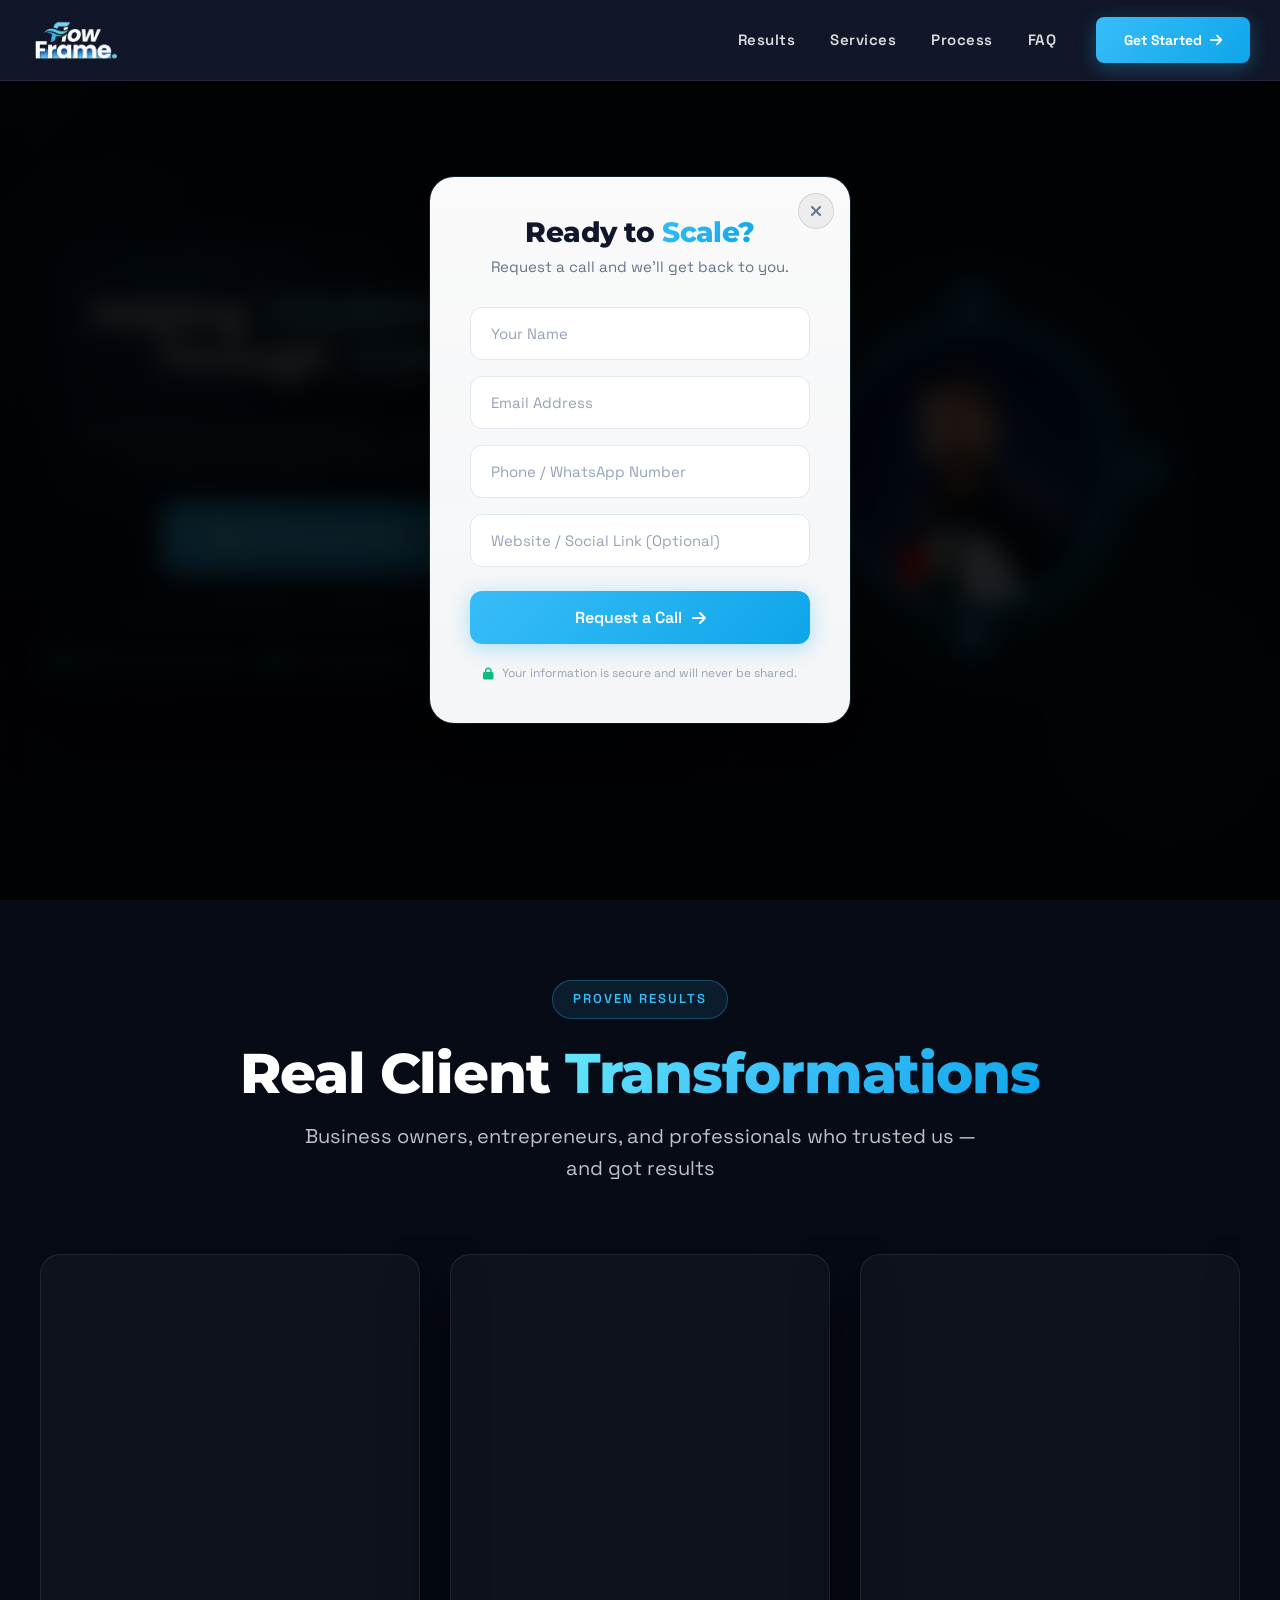
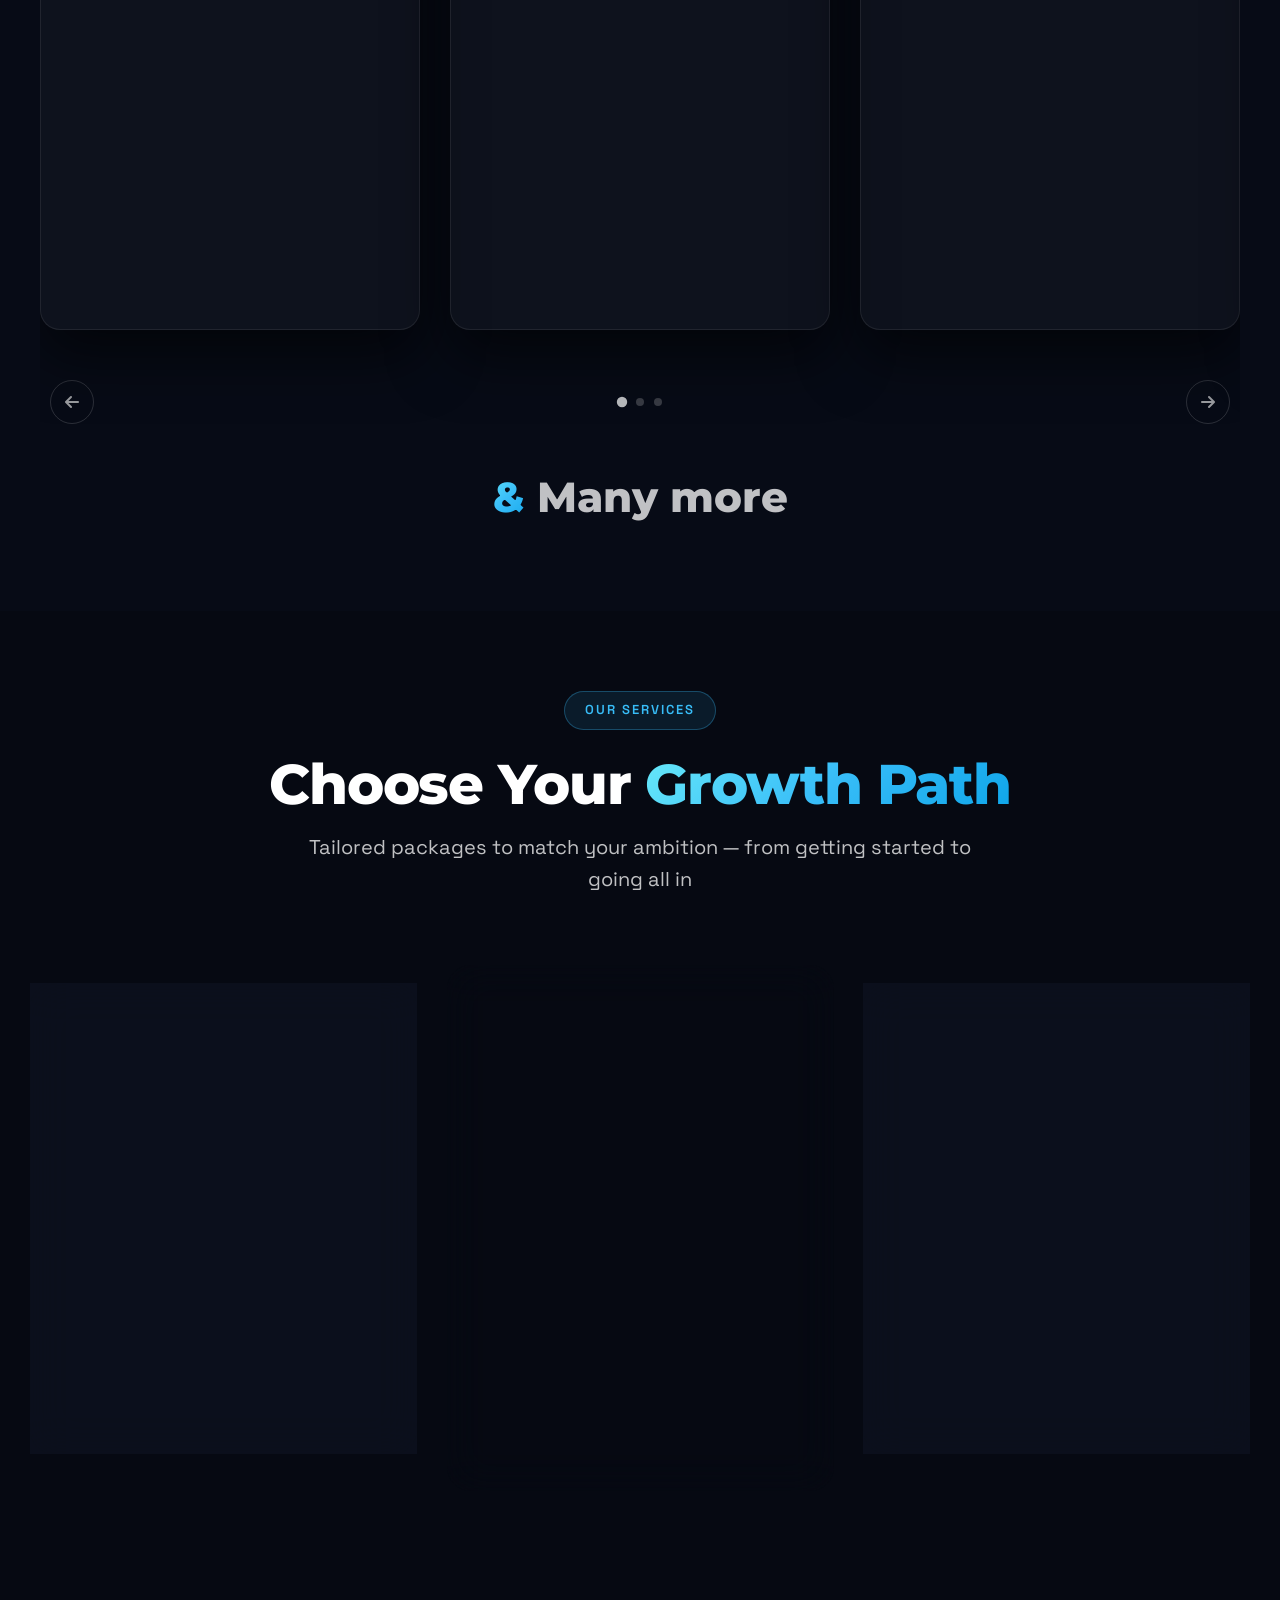
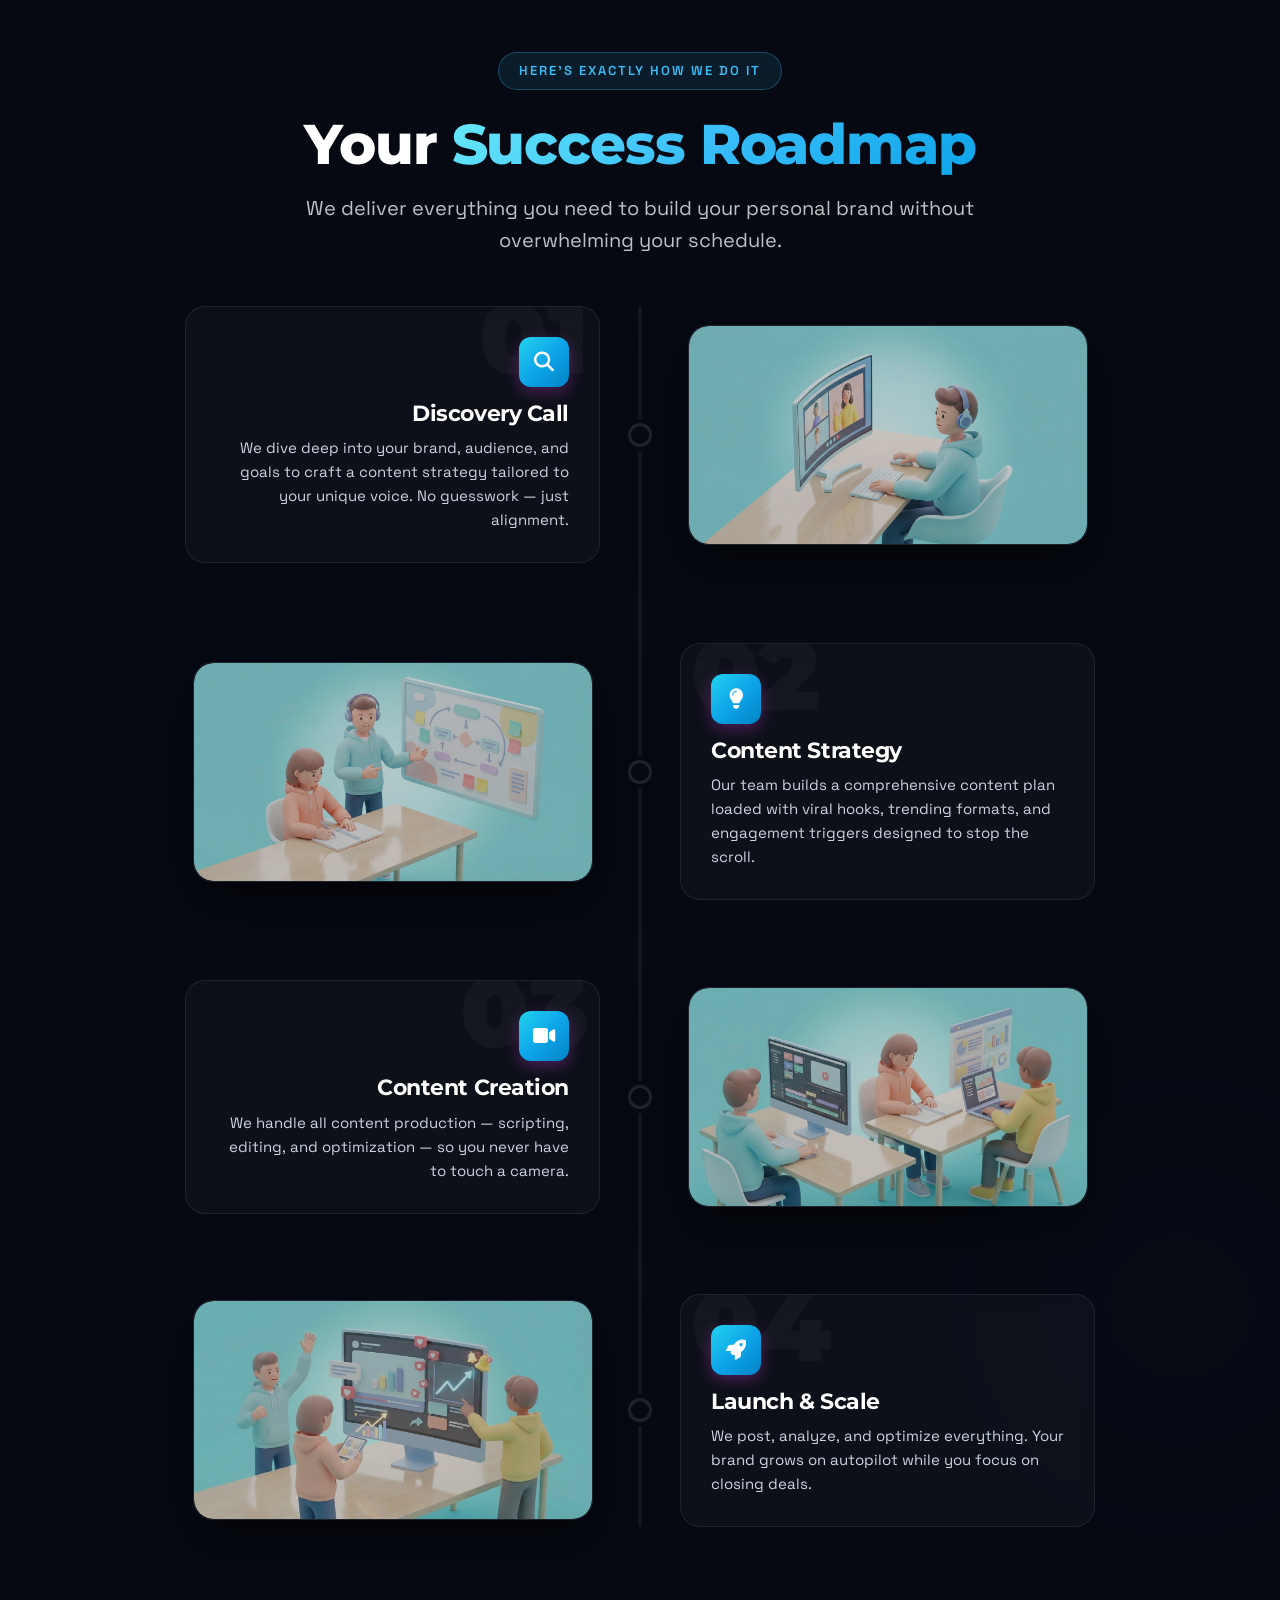
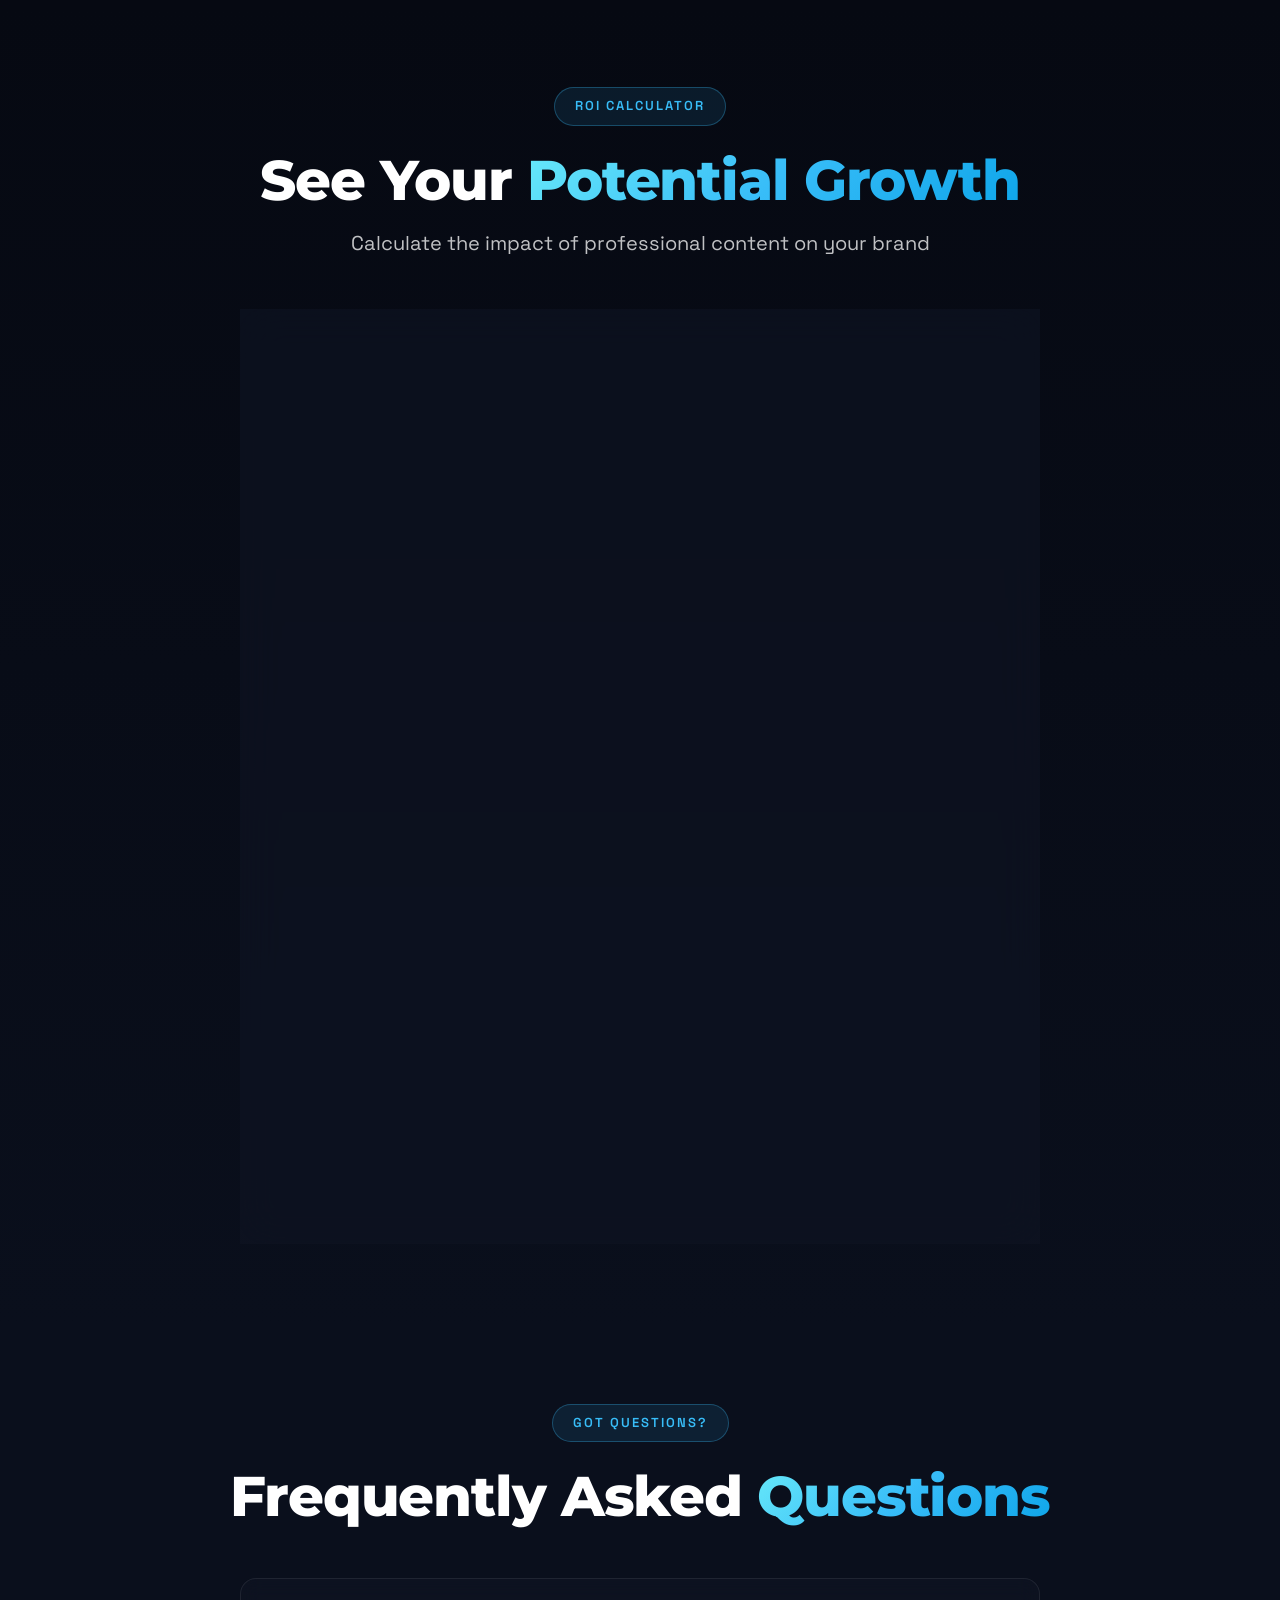
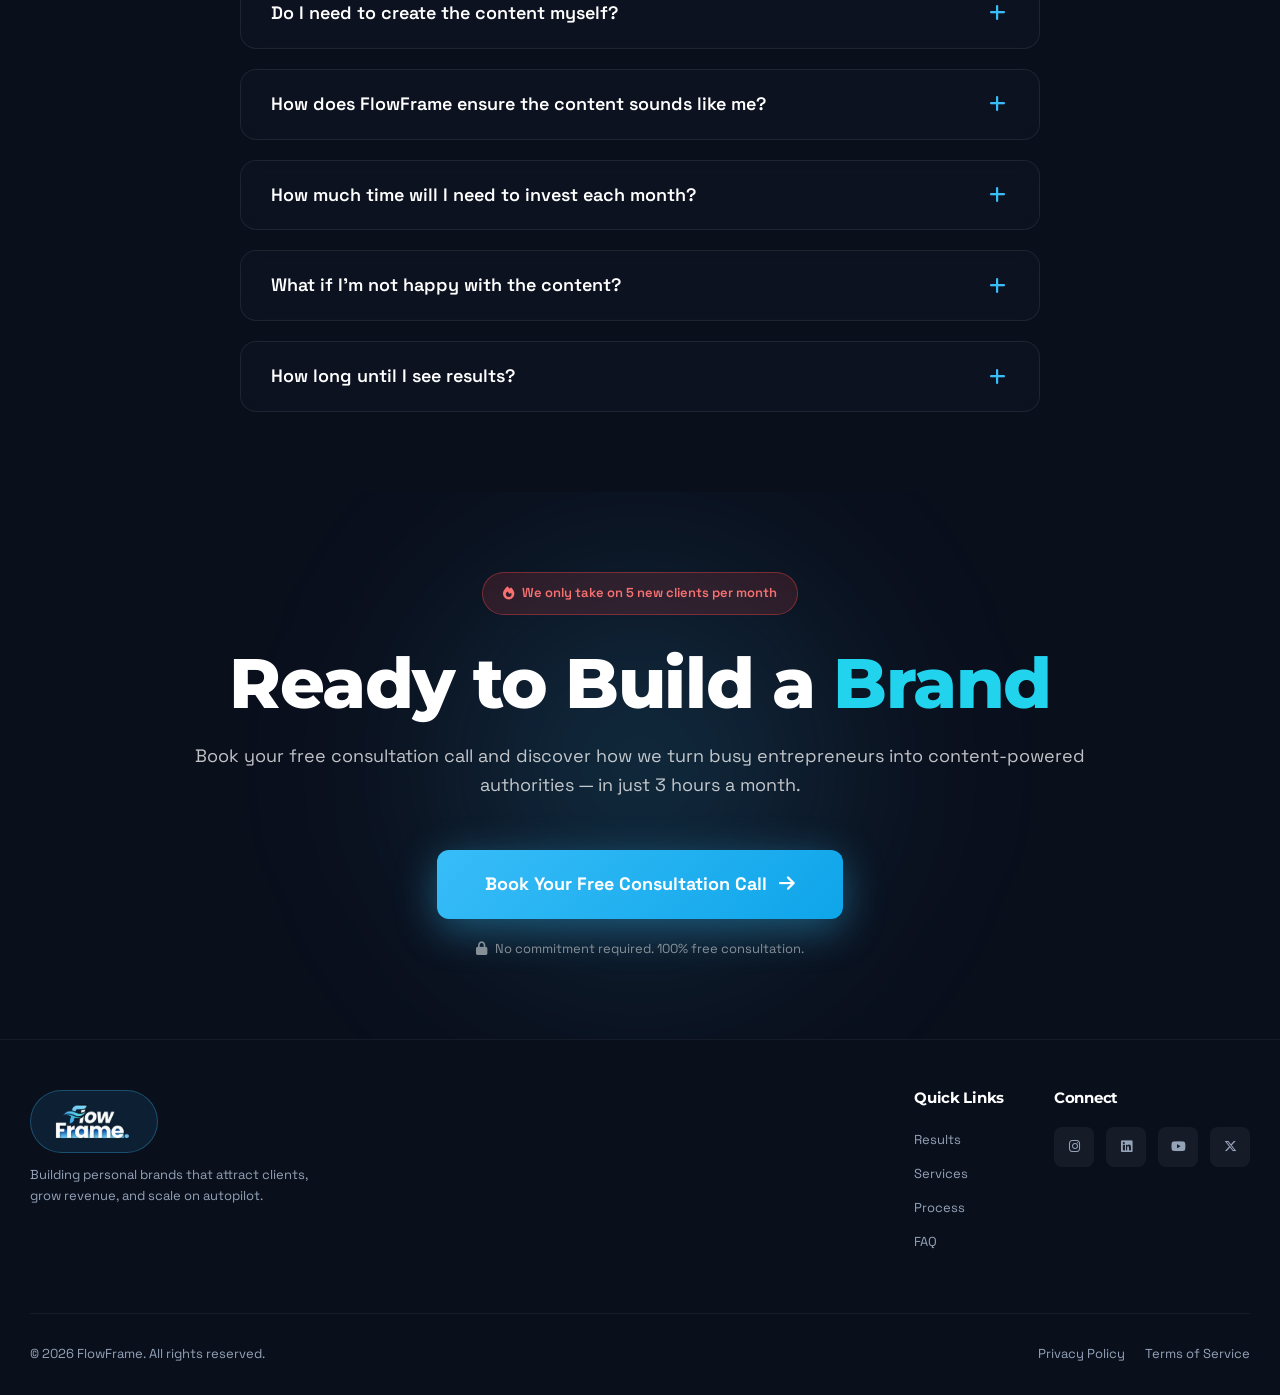
==== commit d7b8194d: "Add files via upload" ====
--- a/index.html
+++ b/index.html
@@ -1,742 +1,762 @@
-<!DOCTYPE html>
-<html lang="en">
-
-<head>
-    <meta charset="UTF-8">
-    <meta name="viewport" content="width=device-width, initial-scale=1.0">
-    <title>FlowFrame — Endless Viral Content Without Filming a Single Video</title>
-    <meta name="description"
-        content="Done-for-you short-form content for busy entrepreneurs. Get viral content in just 3 hours a month — no filming needed.">
-
-    <!-- Fonts -->
-    <link rel="preconnect" href="https://fonts.googleapis.com">
-    <link rel="preconnect" href="https://fonts.gstatic.com" crossorigin>
-    <link
-        href="https://fonts.googleapis.com/css2?family=Montserrat:wght@400;500;600;700;800;900&family=Space+Grotesk:wght@300;400;500;600;700&display=swap"
-        rel="stylesheet">
-
-    <!-- Icons -->
-    <link rel="stylesheet" href="https://cdnjs.cloudflare.com/ajax/libs/font-awesome/6.5.0/css/all.min.css">
-
-    <!-- Styles -->
-    <link rel="stylesheet" href="styles.css">
-
-    <!-- Netlify Identity Widget (for CMS login) -->
-    <script src="https://identity.netlify.com/v1/netlify-identity-widget.js"></script>
-</head>
-
-<body>
-    <!-- Cursor Light Effect -->
-    <div class="cursor-light"></div>
-
-    <!-- Noise Overlay -->
-    <div class="noise-overlay"></div>
-
-    <!-- ========================
-         POPUP MODAL
-    ========================= -->
-    <div class="popup-overlay" id="popup-overlay">
-        <div class="popup-modal">
-            <button class="popup-close" id="popup-close" aria-label="Close popup">
-                <i class="fa-solid fa-xmark"></i>
-            </button>
-
-            <h2 class="popup-title">Ready to <span class="gradient-text">Scale?</span></h2>
-            <p class="popup-subtitle">Request a call and we'll get back to you.</p>
-
-            <form class="popup-form" id="popup-form">
-                <div class="form-group">
-                    <input type="text" id="popup-name" placeholder="Your Name" required>
-                </div>
-                <div class="form-group">
-                    <input type="email" id="popup-email" placeholder="Email Address" required>
-                </div>
-                <div class="form-group">
-                    <input type="tel" id="popup-phone" placeholder="Phone / WhatsApp Number" required>
-                </div>
-                <div class="form-group">
-                    <input type="url" id="popup-website" placeholder="Website / Social Link (Optional)">
-                </div>
-                <button type="submit" class="popup-submit">
-                    <span>Request a Call</span>
-                    <i class="fa-solid fa-arrow-right"></i>
-                </button>
-            </form>
-
-            <p class="popup-privacy">
-                <i class="fa-solid fa-lock"></i>
-                Your information is secure and will never be shared.
-            </p>
-        </div>
-    </div>
-
-    <!-- ========================
-         HEADER / NAVIGATION
-    ========================= -->
-    <header class="site-header" id="header">
-        <div class="header-container">
-            <a href="#" class="header-logo">
-                <img src="flowframe logo v.png" alt="FlowFrame" class="logo-image logo-full">
-            </a>
-
-            <nav class="main-nav" id="main-nav">
-                <ul class="nav-menu">
-                    <li><a href="#results">Results</a></li>
-                    <li><a href="#services">Services</a></li>
-                    <li><a href="#process">Process</a></li>
-                    <li><a href="#faq">FAQ</a></li>
-                </ul>
-                <a href="#contact" class="header-cta">
-                    Get Started <i class="fa-solid fa-arrow-right"></i>
-                </a>
-            </nav>
-
-            <button class="mobile-toggle" id="mobile-toggle" aria-label="Toggle Menu">
-                <span></span>
-                <span></span>
-                <span></span>
-            </button>
-        </div>
-    </header>
-
-    <!-- ========================
-         HERO SECTION
-    ========================= -->
-    <section class="hero-section" id="hero">
-        <!-- Background Elements -->
-        <div class="gradient-orb orb-1"></div>
-        <div class="gradient-orb orb-2"></div>
-        <div class="gradient-orb orb-3"></div>
-
-        <!-- Sparkle Decorations -->
-        <svg class="sparkle sparkle-sm" style="top: 15%; right: 22%; animation-delay: 1s;" viewBox="0 0 24 24" fill="rgba(56,189,248,0.35)">
-            <path d="M12 0L14.5 9.5L24 12L14.5 14.5L12 24L9.5 14.5L0 12L9.5 9.5Z"/>
-        </svg>
-        <svg class="sparkle sparkle-sm" style="top: 70%; left: 8%; animation-delay: 2s;" viewBox="0 0 24 24" fill="rgba(56,189,248,0.25)">
-            <path d="M12 0L14.5 9.5L24 12L14.5 14.5L12 24L9.5 14.5L0 12L9.5 9.5Z"/>
-        </svg>
-        <svg class="sparkle sparkle-sm" style="top: 35%; left: 15%; animation-delay: 0.5s;" viewBox="0 0 24 24" fill="rgba(56,189,248,0.2)">
-            <path d="M12 0L14.5 9.5L24 12L14.5 14.5L12 24L9.5 14.5L0 12L9.5 9.5Z"/>
-        </svg>
-        <svg class="sparkle sparkle-sm" style="top: 55%; right: 12%; animation-delay: 1.8s;" viewBox="0 0 24 24" fill="rgba(56,189,248,0.3)">
-            <path d="M12 0L14.5 9.5L24 12L14.5 14.5L12 24L9.5 14.5L0 12L9.5 9.5Z"/>
-        </svg>
-        <svg class="sparkle sparkle-sm" style="top: 82%; right: 30%; animation-delay: 2.5s;" viewBox="0 0 24 24" fill="rgba(56,189,248,0.2)">
-            <path d="M12 0L14.5 9.5L24 12L14.5 14.5L12 24L9.5 14.5L0 12L9.5 9.5Z"/>
-        </svg>
-
-        <div class="hero-full-width">
-
-            <!-- Center Content -->
-            <div class="hero-center">
-
-                <div class="hero-headline fade-in delay-1">
-                    <img src="pic v3.png" alt="Helping Founders Grow Through Content" class="hero-headline-img">
-                </div>
-
-                <p class="hero-description fade-in delay-2">
-                    Even if you're too busy or camera shy — we handle everything so you
-                    can focus on running your business. No recording needed.
-                </p>
-
-                <div class="cta-wrapper fade-in delay-3">
-                    <a href="#contact" class="btn-primary btn-dominant">
-                        <span>Book a Free Consultation Call</span>
-                        <i class="fa-solid fa-arrow-right"></i>
-                    </a>
-                </div>
-
-                <!-- Micro Trust Text -->
-                <p class="micro-trust fade-in delay-4">
-                    Trusted by entrepreneurs & personal brands across the globe
-                </p>
-
-                <!-- Trust Indicators -->
-                <div class="hero-trust-row fade-in delay-4">
-                    <div class="trust-item">
-                        <i class="fa-solid fa-check-circle"></i>
-                        <span>50M+ Views Generated</span>
-                    </div>
-                    <div class="trust-item">
-                        <i class="fa-solid fa-check-circle"></i>
-                        <span>10+ Happy Clients</span>
-                    </div>
-                    <div class="trust-item">
-                        <i class="fa-solid fa-check-circle"></i>
-                        <span>30-Day Results Guarantee</span>
-                    </div>
-                </div>
-            </div>
-
-
-        </div>
-    </section>
-
-    <!-- ========================
-         RESULTS / CASE STUDIES
-    ========================= -->
-    <section class="results-section" id="results">
-        <div class="container">
-            <div class="section-header animate-on-scroll">
-                <span class="section-badge">Proven Results</span>
-                <h2 class="section-title">Real Client <span class="gradient-text">Transformations</span></h2>
-                <p class="section-subtitle">Business owners, entrepreneurs, and professionals who trusted us — and got
-                    results</p>
-            </div>
-
-            <div class="video-carousel animate-on-scroll">
-                <div class="video-carousel-track" id="video-carousel-track">
-                    <!-- Video Card 1 -->
-                    <div class="video-card">
-                        <video class="video-embed" src="videos/Perplexity_ad.mp4" muted loop playsinline preload="metadata"></video>
-                    </div>
-                    <!-- Video Card 2 -->
-                    <div class="video-card">
-                        <video class="video-embed" src="videos/sam_altman _tweet.mp4" muted loop playsinline preload="metadata"></video>
-                    </div>
-                    <!-- Video Card 3 -->
-                    <div class="video-card">
-                        <video class="video-embed" src="videos/week_15_updates.mp4" muted loop playsinline preload="metadata"></video>
-                    </div>
-                    <!-- Video Card 4 -->
-                    <div class="video-card">
-                        <video class="video-embed" src="videos/Gemini_2.5_update.mp4" muted loop playsinline preload="metadata"></video>
-                    </div>
-                    <!-- Video Card 5 -->
-                    <div class="video-card">
-                        <video class="video-embed" src="videos/hp_ad.mp4" muted loop playsinline preload="metadata"></video>
-                    </div>
-                    <!-- Video Card 6 -->
-                    <div class="video-card">
-                        <video class="video-embed" src="videos/snapchat_ad.mp4" muted loop playsinline preload="metadata"></video>
-                    </div>
-                    <!-- Video Card 7 -->
-                    <div class="video-card">
-                        <video class="video-embed" src="videos/week_16_updates.mp4" muted loop playsinline preload="metadata"></video>
-                    </div>
-                    <!-- Video Card 8 -->
-                    <div class="video-card">
-                        <video class="video-embed" src="videos/gpt_6.mp4" muted loop playsinline preload="metadata"></video>
-                    </div>
-                    <!-- Video Card 9 -->
-                    <div class="video-card">
-                        <video class="video-embed" src="videos/elon_musk.mp4" muted loop playsinline preload="metadata"></video>
-                    </div>
-                </div>
-
-                <!-- Carousel Navigation -->
-                <div class="video-carousel-nav">
-                    <button class="carousel-arrow carousel-prev" id="carousel-prev" aria-label="Previous">
-                        <i class="fa-solid fa-arrow-left"></i>
-                    </button>
-                    <div class="carousel-dots" id="carousel-dots">
-                        <span class="carousel-dot active"></span>
-                        <span class="carousel-dot"></span>
-                        <span class="carousel-dot"></span>
-                    </div>
-                    <button class="carousel-arrow carousel-next" id="carousel-next" aria-label="Next">
-                        <i class="fa-solid fa-arrow-right"></i>
-                    </button>
-                </div>
-            </div>
-
-            <p class="animate-on-scroll"
-                style="text-align: center; margin-top: 40px; font-size: clamp(28px, 4vw, 42px); font-weight: 800; font-family: 'Montserrat', sans-serif;">
-                <span class="gradient-text">&</span> Many more
-            </p>
-        </div>
-    </section>
-
-    <!-- ========================
-         SERVICES / PRICING
-    ========================= -->
-    <section class="services-section" id="services">
-        <div class="container">
-            <div class="section-header animate-on-scroll">
-                <span class="section-badge">Our Services</span>
-                <h2 class="section-title">Choose Your <span class="gradient-text">Growth Path</span></h2>
-                <p class="section-subtitle">Tailored packages to match your ambition — from getting started to going all
-                    in</p>
-            </div>
-
-            <div class="pricing-grid">
-                <!-- Starter Package -->
-                <div class="pricing-card animate-on-scroll" data-delay="1">
-                    <div class="pricing-header">
-                        <h3 class="pricing-name">Starter</h3>
-                        <p class="pricing-desc">Start building your personal brand</p>
-                    </div>
-                    <div class="pricing-features">
-                        <ul>
-                            <li>
-                                <svg class="check-icon" viewBox="0 0 24 24" fill="none" stroke="currentColor"
-                                    stroke-width="2">
-                                    <polyline points="20 6 9 17 4 12"></polyline>
-                                </svg>
-                                Monthly content strategy
-                            </li>
-                            <li>
-                                <svg class="check-icon" viewBox="0 0 24 24" fill="none" stroke="currentColor"
-                                    stroke-width="2">
-                                    <polyline points="20 6 9 17 4 12"></polyline>
-                                </svg>
-                                8 pieces of content/month
-                            </li>
-                            <li>
-                                <svg class="check-icon" viewBox="0 0 24 24" fill="none" stroke="currentColor"
-                                    stroke-width="2">
-                                    <polyline points="20 6 9 17 4 12"></polyline>
-                                </svg>
-                                Basic analytics reports
-                            </li>
-                            <li>
-                                <svg class="check-icon" viewBox="0 0 24 24" fill="none" stroke="currentColor"
-                                    stroke-width="2">
-                                    <polyline points="20 6 9 17 4 12"></polyline>
-                                </svg>
-                                Email support
-                            </li>
-                        </ul>
-                    </div>
-                    <a href="#contact" class="btn-secondary" style="width: 100%; justify-content: center;">Get
-                        Started</a>
-                </div>
-
-                <!-- Growth Package (Featured) -->
-                <div class="pricing-card pricing-featured animate-on-scroll" data-delay="2">
-                    <span class="pricing-badge">Most Popular</span>
-                    <div class="pricing-header">
-                        <h3 class="pricing-name">Growth</h3>
-                        <p class="pricing-desc">For entrepreneurs ready to dominate their niche</p>
-                    </div>
-                    <div class="pricing-features">
-                        <ul>
-                            <li>
-                                <svg class="check-icon" viewBox="0 0 24 24" fill="none" stroke="currentColor"
-                                    stroke-width="2">
-                                    <polyline points="20 6 9 17 4 12"></polyline>
-                                </svg>
-                                Everything in Starter
-                            </li>
-                            <li>
-                                <svg class="check-icon" viewBox="0 0 24 24" fill="none" stroke="currentColor"
-                                    stroke-width="2">
-                                    <polyline points="20 6 9 17 4 12"></polyline>
-                                </svg>
-                                20 pieces of content/month
-                            </li>
-                            <li>
-                                <svg class="check-icon" viewBox="0 0 24 24" fill="none" stroke="currentColor"
-                                    stroke-width="2">
-                                    <polyline points="20 6 9 17 4 12"></polyline>
-                                </svg>
-                                Advanced viral hooks
-                            </li>
-                            <li>
-                                <svg class="check-icon" viewBox="0 0 24 24" fill="none" stroke="currentColor"
-                                    stroke-width="2">
-                                    <polyline points="20 6 9 17 4 12"></polyline>
-                                </svg>
-                                Weekly strategy calls
-                            </li>
-                            <li>
-                                <svg class="check-icon" viewBox="0 0 24 24" fill="none" stroke="currentColor"
-                                    stroke-width="2">
-                                    <polyline points="20 6 9 17 4 12"></polyline>
-                                </svg>
-                                Priority support
-                            </li>
-                        </ul>
-                    </div>
-                    <a href="#contact" class="btn-primary" style="width: 100%; justify-content: center;">Start
-                        Growing</a>
-                </div>
-
-                <!-- Scale Package -->
-                <div class="pricing-card animate-on-scroll" data-delay="3">
-                    <div class="pricing-header">
-                        <h3 class="pricing-name">Scale</h3>
-                        <p class="pricing-desc">The full done-for-you brand machine</p>
-                    </div>
-                    <div class="pricing-features">
-                        <ul>
-                            <li>
-                                <svg class="check-icon" viewBox="0 0 24 24" fill="none" stroke="currentColor"
-                                    stroke-width="2">
-                                    <polyline points="20 6 9 17 4 12"></polyline>
-                                </svg>
-                                Everything in Growth
-                            </li>
-                            <li>
-                                <svg class="check-icon" viewBox="0 0 24 24" fill="none" stroke="currentColor"
-                                    stroke-width="2">
-                                    <polyline points="20 6 9 17 4 12"></polyline>
-                                </svg>
-                                Unlimited content
-                            </li>
-                            <li>
-                                <svg class="check-icon" viewBox="0 0 24 24" fill="none" stroke="currentColor"
-                                    stroke-width="2">
-                                    <polyline points="20 6 9 17 4 12"></polyline>
-                                </svg>
-                                Brand partnerships
-                            </li>
-                            <li>
-                                <svg class="check-icon" viewBox="0 0 24 24" fill="none" stroke="currentColor"
-                                    stroke-width="2">
-                                    <polyline points="20 6 9 17 4 12"></polyline>
-                                </svg>
-                                Dedicated account manager
-                            </li>
-                        </ul>
-                    </div>
-                    <a href="#contact" class="btn-secondary" style="width: 100%; justify-content: center;">Contact
-                        Us</a>
-                </div>
-            </div>
-        </div>
-    </section>
-
-    <!-- ========================
-         PROCESS TIMELINE
-    ========================= -->
-    <section class="process-section" id="process">
-        <!-- Background Glows -->
-        <div class="gradient-orb" style="top: 0; left: -200px; width: 600px; height: 600px;"></div>
-        <div class="gradient-orb"
-            style="bottom: 0; right: -200px; width: 600px; height: 600px; background: radial-gradient(circle, rgba(14,165,233,0.15), transparent 70%);">
-        </div>
-
-        <div class="container">
-            <div class="section-header animate-on-scroll">
-                <span class="section-badge">Here's Exactly How We Do It</span>
-                <h2 class="section-title">Your <span class="gradient-text">Success Roadmap</span></h2>
-                <p class="section-subtitle">We deliver everything you need to build your personal brand without
-                    overwhelming your schedule.</p>
-            </div>
-
-            <div class="timeline-container">
-                <!-- Timeline Line -->
-                <div class="timeline-line-bg"></div>
-                <div class="timeline-line-fill" id="timeline-fill"></div>
-
-                <!-- Step 1 -->
-                <div class="timeline-item" data-step="1">
-                    <div class="timeline-content-side">
-                        <div class="timeline-card">
-                            <span class="step-number-bg">01</span>
-                            <div class="step-details">
-                                <div class="step-icon"><i class="fa-solid fa-magnifying-glass"></i></div>
-                                <h3>Discovery Call</h3>
-                                <p>We dive deep into your brand, audience, and goals to craft a content
-                                    strategy tailored to your unique voice. No guesswork — just alignment.</p>
-                            </div>
-                        </div>
-                    </div>
-                    <div class="timeline-dot"></div>
-                    <div class="timeline-empty-side">
-                        <div class="timeline-image-card">
-                            <img src="images/discovery call.jpg" alt="Discovery Call" style="width: 100%; height: 100%; object-fit: cover; border-radius: inherit;">
-                        </div>
-                    </div>
-                </div>
-
-                <!-- Step 2 -->
-                <div class="timeline-item" data-step="2">
-                    <div class="timeline-empty-side">
-                        <div class="timeline-image-card">
-                            <img src="images/content strategy.jpg" alt="Content Strategy" style="width: 100%; height: 100%; object-fit: cover; border-radius: inherit;">
-                        </div>
-                    </div>
-                    <div class="timeline-dot"></div>
-                    <div class="timeline-content-side">
-                        <div class="timeline-card">
-                            <span class="step-number-bg">02</span>
-                            <div class="step-details">
-                                <div class="step-icon"><i class="fa-solid fa-lightbulb"></i></div>
-                                <h3>Content Strategy</h3>
-                                <p>Our team builds a comprehensive content plan loaded with viral hooks, trending
-                                    formats, and engagement triggers designed to stop the scroll.</p>
-                            </div>
-                        </div>
-                    </div>
-                </div>
-
-                <!-- Step 3 -->
-                <div class="timeline-item" data-step="3">
-                    <div class="timeline-content-side">
-                        <div class="timeline-card">
-                            <span class="step-number-bg">03</span>
-                            <div class="step-details">
-                                <div class="step-icon"><i class="fa-solid fa-video"></i></div>
-                                <h3>Content Creation</h3>
-                                <p>We handle all content production — scripting, editing, and optimization — so
-                                    you never have to touch a camera.</p>
-                            </div>
-                        </div>
-                    </div>
-                    <div class="timeline-dot"></div>
-                    <div class="timeline-empty-side">
-                        <div class="timeline-image-card">
-                            <img src="images/content creation.jpg" alt="Content Creation" style="width: 100%; height: 100%; object-fit: cover; border-radius: inherit;">
-                        </div>
-                    </div>
-                </div>
-
-                <!-- Step 4 -->
-                <div class="timeline-item" data-step="4">
-                    <div class="timeline-empty-side">
-                        <div class="timeline-image-card">
-                            <img src="images/launch.jpg" alt="Launch & Scale" style="width: 100%; height: 100%; object-fit: cover; border-radius: inherit;">
-                        </div>
-                    </div>
-                    <div class="timeline-dot"></div>
-                    <div class="timeline-content-side">
-                        <div class="timeline-card">
-                            <span class="step-number-bg">04</span>
-                            <div class="step-details">
-                                <div class="step-icon"><i class="fa-solid fa-rocket"></i></div>
-                                <h3>Launch & Scale</h3>
-                                <p>We post, analyze, and optimize everything. Your brand grows on autopilot while
-                                    you focus on closing deals.</p>
-                            </div>
-                        </div>
-                    </div>
-                </div>
-            </div>
-        </div>
-    </section>
-
-    <!-- ========================
-         CALCULATOR SECTION
-    ========================= -->
-    <section class="calculator-section" id="calculator">
-        <div class="container">
-            <div class="section-header animate-on-scroll">
-                <span class="section-badge">ROI Calculator</span>
-                <h2 class="section-title">See Your <span class="gradient-text">Potential Growth</span></h2>
-                <p class="section-subtitle">Calculate the impact of professional content on your brand</p>
-            </div>
-
-            <div class="calculator-wrapper animate-on-scroll">
-                <div class="calculator-inputs">
-                    <div class="input-group">
-                        <label>Current Monthly Followers</label>
-                        <input type="range" id="followers-input" min="1000" max="100000" value="10000" step="1000">
-                        <span class="range-display" id="followers-display">10,000</span>
-                    </div>
-
-                    <div class="input-group">
-                        <label>Average Views Per Post</label>
-                        <input type="range" id="views-input" min="100" max="50000" value="5000" step="100">
-                        <span class="range-display" id="views-display">5,000</span>
-                    </div>
-
-                    <div class="input-group">
-                        <label>Product/Service Value ($)</label>
-                        <input type="range" id="value-input" min="50" max="10000" value="500" step="50">
-                        <span class="range-display" id="value-display">$500</span>
-                    </div>
-                </div>
-
-                <div class="calculator-results">
-                    <div class="result-box">
-                        <span class="result-label">Projected Monthly Followers</span>
-                        <span class="result-value" id="result-followers">35,000</span>
-                    </div>
-
-                    <div class="result-box highlight">
-                        <span class="result-label">Estimated Monthly Revenue</span>
-                        <span class="result-value" id="result-revenue">$12,500</span>
-                    </div>
-
-                    <div class="result-box">
-                        <span class="result-label">Potential Yearly Growth</span>
-                        <span class="result-value" id="result-growth">350%</span>
-                    </div>
-                </div>
-
-                <div style="text-align: center;">
-                    <a href="#contact" class="btn-primary">Unlock This Growth</a>
-                </div>
-            </div>
-        </div>
-    </section>
-
-    <!-- ========================
-         FAQ SECTION
-    ========================= -->
-    <section class="faq-section" id="faq">
-        <div class="container">
-            <div class="section-header animate-on-scroll">
-                <span class="section-badge">Got Questions?</span>
-                <h2 class="section-title">Frequently Asked <span class="gradient-text">Questions</span></h2>
-            </div>
-
-            <div class="faq-list">
-                <div class="faq-item animate-on-scroll" data-delay="1">
-                    <div class="faq-question">
-                        <span>Do I need to create the content myself?</span>
-                        <div class="faq-toggle"><i class="fa-solid fa-plus"></i></div>
-                    </div>
-                    <div class="faq-answer">
-                        <p>Absolutely not. We handle everything — from strategy and scripting to editing and posting.
-                            You just show up for a quick monthly alignment call.</p>
-                    </div>
-                </div>
-
-                <div class="faq-item animate-on-scroll" data-delay="2">
-                    <div class="faq-question">
-                        <span>How does FlowFrame ensure the content sounds like me?</span>
-                        <div class="faq-toggle"><i class="fa-solid fa-plus"></i></div>
-                    </div>
-                    <div class="faq-answer">
-                        <p>We study your voice, personality, and brand positioning during our Discovery Call. Every
-                            piece of content is crafted to feel authentically you — your audience will never know
-                            the difference.</p>
-                    </div>
-                </div>
-
-                <div class="faq-item animate-on-scroll" data-delay="3">
-                    <div class="faq-question">
-                        <span>How much time will I need to invest each month?</span>
-                        <div class="faq-toggle"><i class="fa-solid fa-plus"></i></div>
-                    </div>
-                    <div class="faq-answer">
-                        <p>About 3 hours total. One alignment call and a quick review. That's it — we handle
-                            the rest so your time stays focused on running your business.</p>
-                    </div>
-                </div>
-
-                <div class="faq-item animate-on-scroll" data-delay="4">
-                    <div class="faq-question">
-                        <span>What if I'm not happy with the content?</span>
-                        <div class="faq-toggle"><i class="fa-solid fa-plus"></i></div>
-                    </div>
-                    <div class="faq-answer">
-                        <p>Unlimited revisions until you're 100% satisfied. We don't cut corners and we don't
-                            move on until it's right. Your success is our success.</p>
-                    </div>
-                </div>
-
-                <div class="faq-item animate-on-scroll" data-delay="5">
-                    <div class="faq-question">
-                        <span>How long until I see results?</span>
-                        <div class="faq-toggle"><i class="fa-solid fa-plus"></i></div>
-                    </div>
-                    <div class="faq-answer">
-                        <p>Most clients see noticeable growth within 30 days. By 90 days, you'll wonder why
-                            you didn't start sooner.</p>
-                    </div>
-                </div>
-            </div>
-        </div>
-    </section>
-
-    <!-- ========================
-         FINAL CTA
-    ========================= -->
-    <section class="final-cta-section" id="contact">
-        <div class="cta-glow"></div>
-
-        <div class="container">
-            <div class="final-cta-content animate-on-scroll">
-                <div class="scarcity-badge">
-                    <i class="fa-solid fa-fire"></i>
-                    <span>We only take on 5 new clients per month</span>
-                </div>
-
-                <h2 class="cta-headline">
-                    Ready to Build a <span style="color: #22d3ee;">Brand</span>
-                </h2>
-
-                <p class="cta-subtext">
-                    Book your free consultation call and discover how we turn busy entrepreneurs into content-powered
-                    authorities — in just 3 hours a month.
-                </p>
-
-                <a href="#" class="cta-button">
-                    <span>Book Your Free Consultation Call</span>
-                    <i class="fa-solid fa-arrow-right"></i>
-                </a>
-
-                <p style="margin-top: 20px; font-size: 13px; color: rgba(255,255,255,0.5);">
-                    <i class="fa-solid fa-lock" style="margin-right: 5px;"></i>
-                    No commitment required. 100% free consultation.
-                </p>
-            </div>
-        </div>
-    </section>
-
-    <!-- ========================
-         FOOTER
-    ========================= -->
-    <footer class="site-footer">
-        <div class="footer-container">
-            <div class="footer-top">
-                <div class="footer-brand">
-                    <div class="logo-badge">
-                        <img src="flowframe logo v.png" alt="FlowFrame" class="badge-logo" style="height: 45px; width: auto;">
-                    </div>
-                    <p>Building personal brands that attract clients, grow revenue, and scale on autopilot.</p>
-                </div>
-
-                <div class="footer-links">
-                    <div class="footer-col">
-                        <h4>Quick Links</h4>
-                        <ul>
-                            <li><a href="#results">Results</a></li>
-                            <li><a href="#services">Services</a></li>
-                            <li><a href="#process">Process</a></li>
-                            <li><a href="#faq">FAQ</a></li>
-                        </ul>
-                    </div>
-
-                    <div class="footer-col">
-                        <h4>Connect</h4>
-                        <div class="social-icons">
-                            <a href="https://www.instagram.com/sunny_dabas0099" target="_blank" class="social-icon" aria-label="Instagram">
-                                <i class="fa-brands fa-instagram"></i>
-                            </a>
-                            <a href="https://www.linkedin.com/in/dabas0099/" target="_blank" class="social-icon" aria-label="LinkedIn">
-                                <i class="fa-brands fa-linkedin"></i>
-                            </a>
-                            <a href="#" class="social-icon" aria-label="YouTube">
-                                <i class="fa-brands fa-youtube"></i>
-                            </a>
-                            <a href="#" class="social-icon" aria-label="Twitter">
-                                <i class="fa-brands fa-x-twitter"></i>
-                            </a>
-                        </div>
-                    </div>
-                </div>
-            </div>
-
-            <div class="footer-bottom">
-                <p>&copy; 2026 FlowFrame. All rights reserved.</p>
-                <div class="footer-legal">
-                    <a href="#">Privacy Policy</a>
-                    <a href="#">Terms of Service</a>
-                </div>
-            </div>
-        </div>
-    </footer>
-
-    <!-- Scripts -->
-    <script src="script.js"></script>
-
-    <!-- Netlify Identity Redirect -->
-    <script>
-        if (window.netlifyIdentity) {
-            window.netlifyIdentity.on("init", user => {
-                if (!user) {
-                    window.netlifyIdentity.on("login", () => {
-                        document.location.href = "/admin/";
-                    });
-                }
-            });
-        }
-    </script>
-</body>
-
+<!DOCTYPE html>
+<html lang="en">
+
+<head>
+    <meta charset="UTF-8">
+    <meta name="viewport" content="width=device-width, initial-scale=1.0">
+    <title>FlowFrame — Endless Viral Content Without Filming a Single Video</title>
+    <meta name="description"
+        content="Done-for-you short-form content for busy entrepreneurs. Get viral content in just 3 hours a month — no filming needed.">
+
+    <!-- Fonts -->
+    <link rel="preconnect" href="https://fonts.googleapis.com">
+    <link rel="preconnect" href="https://fonts.gstatic.com" crossorigin>
+    <link
+        href="https://fonts.googleapis.com/css2?family=Montserrat:wght@400;500;600;700;800;900&family=Space+Grotesk:wght@300;400;500;600;700&display=swap"
+        rel="stylesheet">
+
+    <!-- Icons -->
+    <link rel="stylesheet" href="https://cdnjs.cloudflare.com/ajax/libs/font-awesome/6.5.0/css/all.min.css">
+
+    <!-- Styles -->
+    <link rel="stylesheet" href="styles.css">
+
+    <!-- Netlify Identity Widget (for CMS login) -->
+    <script src="https://identity.netlify.com/v1/netlify-identity-widget.js"></script>
+</head>
+
+<body>
+    <!-- Cursor Light Effect -->
+    <div class="cursor-light"></div>
+
+    <!-- Noise Overlay -->
+    <div class="noise-overlay"></div>
+
+    <!-- ========================
+         POPUP MODAL
+    ========================= -->
+    <div class="popup-overlay" id="popup-overlay">
+        <div class="popup-modal">
+            <button class="popup-close" id="popup-close" aria-label="Close popup">
+                <i class="fa-solid fa-xmark"></i>
+            </button>
+
+            <h2 class="popup-title">Ready to <span class="gradient-text">Scale?</span></h2>
+            <p class="popup-subtitle">Request a call and we'll get back to you.</p>
+
+            <form class="popup-form" id="popup-form">
+                <div class="form-group">
+                    <input type="text" id="popup-name" placeholder="Your Name" required>
+                </div>
+                <div class="form-group">
+                    <input type="email" id="popup-email" placeholder="Email Address" required>
+                </div>
+                <div class="form-group">
+                    <input type="tel" id="popup-phone" placeholder="Phone / WhatsApp Number" required>
+                </div>
+                <div class="form-group">
+                    <input type="url" id="popup-website" placeholder="Website / Social Link (Optional)">
+                </div>
+                <button type="submit" class="popup-submit">
+                    <span>Request a Call</span>
+                    <i class="fa-solid fa-arrow-right"></i>
+                </button>
+            </form>
+
+            <p class="popup-privacy">
+                <i class="fa-solid fa-lock"></i>
+                Your information is secure and will never be shared.
+            </p>
+        </div>
+    </div>
+
+    <!-- ========================
+         HEADER / NAVIGATION
+    ========================= -->
+    <header class="site-header" id="header">
+        <div class="header-container">
+            <a href="#" class="header-logo">
+                <img src="flowframe logo v.png" alt="FlowFrame" class="logo-image logo-full">
+            </a>
+
+            <nav class="main-nav" id="main-nav">
+                <ul class="nav-menu">
+                    <li><a href="#results">Results</a></li>
+                    <li><a href="#services">Services</a></li>
+                    <li><a href="#process">Process</a></li>
+                    <li><a href="#faq">FAQ</a></li>
+                </ul>
+                <a href="#contact" class="header-cta">
+                    Get Started <i class="fa-solid fa-arrow-right"></i>
+                </a>
+            </nav>
+
+            <button class="mobile-toggle" id="mobile-toggle" aria-label="Toggle Menu">
+                <span></span>
+                <span></span>
+                <span></span>
+            </button>
+        </div>
+    </header>
+
+    <!-- ========================
+         HERO SECTION
+    ========================= -->
+    <section class="hero-section" id="hero">
+        <!-- Background Elements -->
+        <div class="gradient-orb orb-1"></div>
+        <div class="gradient-orb orb-2"></div>
+        <div class="gradient-orb orb-3"></div>
+
+        <!-- Sparkle Decorations -->
+        <svg class="sparkle sparkle-sm" style="top: 15%; right: 22%; animation-delay: 1s;" viewBox="0 0 24 24" fill="rgba(56,189,248,0.35)">
+            <path d="M12 0L14.5 9.5L24 12L14.5 14.5L12 24L9.5 14.5L0 12L9.5 9.5Z"/>
+        </svg>
+        <svg class="sparkle sparkle-sm" style="top: 70%; left: 8%; animation-delay: 2s;" viewBox="0 0 24 24" fill="rgba(56,189,248,0.25)">
+            <path d="M12 0L14.5 9.5L24 12L14.5 14.5L12 24L9.5 14.5L0 12L9.5 9.5Z"/>
+        </svg>
+        <svg class="sparkle sparkle-sm" style="top: 35%; left: 15%; animation-delay: 0.5s;" viewBox="0 0 24 24" fill="rgba(56,189,248,0.2)">
+            <path d="M12 0L14.5 9.5L24 12L14.5 14.5L12 24L9.5 14.5L0 12L9.5 9.5Z"/>
+        </svg>
+        <svg class="sparkle sparkle-sm" style="top: 55%; right: 12%; animation-delay: 1.8s;" viewBox="0 0 24 24" fill="rgba(56,189,248,0.3)">
+            <path d="M12 0L14.5 9.5L24 12L14.5 14.5L12 24L9.5 14.5L0 12L9.5 9.5Z"/>
+        </svg>
+        <svg class="sparkle sparkle-sm" style="top: 82%; right: 30%; animation-delay: 2.5s;" viewBox="0 0 24 24" fill="rgba(56,189,248,0.2)">
+            <path d="M12 0L14.5 9.5L24 12L14.5 14.5L12 24L9.5 14.5L0 12L9.5 9.5Z"/>
+        </svg>
+
+        <div class="hero-full-width">
+
+            <!-- Left Content -->
+            <div class="hero-left">
+
+                <div class="hero-headline fade-in delay-1">
+                    <img src="pic v3.png" alt="Helping Founders Grow Through Content" class="hero-headline-img">
+                </div>
+
+                <p class="hero-description fade-in delay-2">
+                    Even if you're too busy or camera shy — we handle everything so you
+                    can focus on running your business. No recording needed.
+                </p>
+
+                <div class="cta-wrapper fade-in delay-3">
+                    <a href="#contact" class="btn-primary btn-dominant">
+                        <span>Book a Free Consultation Call</span>
+                        <i class="fa-solid fa-arrow-right"></i>
+                    </a>
+                </div>
+
+                <!-- Micro Trust Text -->
+                <p class="micro-trust fade-in delay-4">
+                    Trusted by entrepreneurs & personal brands across the globe
+                </p>
+
+                <!-- Trust Indicators -->
+                <div class="hero-trust-row fade-in delay-4">
+                    <div class="trust-item">
+                        <i class="fa-solid fa-check-circle"></i>
+                        <span>50M+ Views Generated</span>
+                    </div>
+                    <div class="trust-item">
+                        <i class="fa-solid fa-check-circle"></i>
+                        <span>10+ Happy Clients</span>
+                    </div>
+                    <div class="trust-item">
+                        <i class="fa-solid fa-check-circle"></i>
+                        <span>30-Day Results Guarantee</span>
+                    </div>
+                </div>
+            </div>
+
+            <!-- Right Content - Founder Photo -->
+            <div class="hero-right fade-in delay-2">
+                <div class="founder-orbit">
+                    <div class="founder-photo-ring">
+                        <img src="myphoto.PNG" alt="Founder" class="founder-img">
+                    </div>
+                    <a href="https://www.instagram.com/sunny_dabas0099" target="_blank" class="orbit-social orbit-1" aria-label="Instagram">
+                        <i class="fa-brands fa-instagram"></i>
+                    </a>
+                    <a href="https://www.linkedin.com/in/dabas0099/" target="_blank" class="orbit-social orbit-2" aria-label="LinkedIn">
+                        <i class="fa-brands fa-linkedin-in"></i>
+                    </a>
+                    <a href="#" class="orbit-social orbit-3" aria-label="YouTube">
+                        <i class="fa-brands fa-youtube"></i>
+                    </a>
+                    <a href="#" class="orbit-social orbit-4" aria-label="Twitter">
+                        <i class="fa-brands fa-x-twitter"></i>
+                    </a>
+                </div>
+            </div>
+
+        </div>
+    </section>
+
+    <!-- ========================
+         RESULTS / CASE STUDIES
+    ========================= -->
+    <section class="results-section" id="results">
+        <div class="container">
+            <div class="section-header animate-on-scroll">
+                <span class="section-badge">Proven Results</span>
+                <h2 class="section-title">Real Client <span class="gradient-text">Transformations</span></h2>
+                <p class="section-subtitle">Business owners, entrepreneurs, and professionals who trusted us — and got
+                    results</p>
+            </div>
+
+            <div class="video-carousel animate-on-scroll">
+                <div class="video-carousel-track" id="video-carousel-track">
+                    <!-- Video Card 1 -->
+                    <div class="video-card">
+                        <video class="video-embed" src="videos/Perplexity_ad.mp4" muted loop playsinline preload="metadata"></video>
+                    </div>
+                    <!-- Video Card 2 -->
+                    <div class="video-card">
+                        <video class="video-embed" src="videos/sam_altman _tweet.mp4" muted loop playsinline preload="metadata"></video>
+                    </div>
+                    <!-- Video Card 3 -->
+                    <div class="video-card">
+                        <video class="video-embed" src="videos/week_15_updates.mp4" muted loop playsinline preload="metadata"></video>
+                    </div>
+                    <!-- Video Card 4 -->
+                    <div class="video-card">
+                        <video class="video-embed" src="videos/Gemini_2.5_update.mp4" muted loop playsinline preload="metadata"></video>
+                    </div>
+                    <!-- Video Card 5 -->
+                    <div class="video-card">
+                        <video class="video-embed" src="videos/hp_ad.mp4" muted loop playsinline preload="metadata"></video>
+                    </div>
+                    <!-- Video Card 6 -->
+                    <div class="video-card">
+                        <video class="video-embed" src="videos/snapchat_ad.mp4" muted loop playsinline preload="metadata"></video>
+                    </div>
+                    <!-- Video Card 7 -->
+                    <div class="video-card">
+                        <video class="video-embed" src="videos/week_16_updates.mp4" muted loop playsinline preload="metadata"></video>
+                    </div>
+                    <!-- Video Card 8 -->
+                    <div class="video-card">
+                        <video class="video-embed" src="videos/gpt_6.mp4" muted loop playsinline preload="metadata"></video>
+                    </div>
+                    <!-- Video Card 9 -->
+                    <div class="video-card">
+                        <video class="video-embed" src="videos/elon_musk.mp4" muted loop playsinline preload="metadata"></video>
+                    </div>
+                </div>
+
+                <!-- Carousel Navigation -->
+                <div class="video-carousel-nav">
+                    <button class="carousel-arrow carousel-prev" id="carousel-prev" aria-label="Previous">
+                        <i class="fa-solid fa-arrow-left"></i>
+                    </button>
+                    <div class="carousel-dots" id="carousel-dots">
+                        <span class="carousel-dot active"></span>
+                        <span class="carousel-dot"></span>
+                        <span class="carousel-dot"></span>
+                    </div>
+                    <button class="carousel-arrow carousel-next" id="carousel-next" aria-label="Next">
+                        <i class="fa-solid fa-arrow-right"></i>
+                    </button>
+                </div>
+            </div>
+
+            <p class="animate-on-scroll"
+                style="text-align: center; margin-top: 40px; font-size: clamp(28px, 4vw, 42px); font-weight: 800; font-family: 'Montserrat', sans-serif;">
+                <span class="gradient-text">&</span> Many more
+            </p>
+        </div>
+    </section>
+
+    <!-- ========================
+         SERVICES / PRICING
+    ========================= -->
+    <section class="services-section" id="services">
+        <div class="container">
+            <div class="section-header animate-on-scroll">
+                <span class="section-badge">Our Services</span>
+                <h2 class="section-title">Choose Your <span class="gradient-text">Growth Path</span></h2>
+                <p class="section-subtitle">Tailored packages to match your ambition — from getting started to going all
+                    in</p>
+            </div>
+
+            <div class="pricing-grid">
+                <!-- Starter Package -->
+                <div class="pricing-card animate-on-scroll" data-delay="1">
+                    <div class="pricing-header">
+                        <h3 class="pricing-name">Starter</h3>
+                        <p class="pricing-desc">Start building your personal brand</p>
+                    </div>
+                    <div class="pricing-features">
+                        <ul>
+                            <li>
+                                <svg class="check-icon" viewBox="0 0 24 24" fill="none" stroke="currentColor"
+                                    stroke-width="2">
+                                    <polyline points="20 6 9 17 4 12"></polyline>
+                                </svg>
+                                Monthly content strategy
+                            </li>
+                            <li>
+                                <svg class="check-icon" viewBox="0 0 24 24" fill="none" stroke="currentColor"
+                                    stroke-width="2">
+                                    <polyline points="20 6 9 17 4 12"></polyline>
+                                </svg>
+                                8 pieces of content/month
+                            </li>
+                            <li>
+                                <svg class="check-icon" viewBox="0 0 24 24" fill="none" stroke="currentColor"
+                                    stroke-width="2">
+                                    <polyline points="20 6 9 17 4 12"></polyline>
+                                </svg>
+                                Basic analytics reports
+                            </li>
+                            <li>
+                                <svg class="check-icon" viewBox="0 0 24 24" fill="none" stroke="currentColor"
+                                    stroke-width="2">
+                                    <polyline points="20 6 9 17 4 12"></polyline>
+                                </svg>
+                                Email support
+                            </li>
+                        </ul>
+                    </div>
+                    <a href="#contact" class="btn-secondary" style="width: 100%; justify-content: center;">Get
+                        Started</a>
+                </div>
+
+                <!-- Growth Package (Featured) -->
+                <div class="pricing-card pricing-featured animate-on-scroll" data-delay="2">
+                    <span class="pricing-badge">Most Popular</span>
+                    <div class="pricing-header">
+                        <h3 class="pricing-name">Growth</h3>
+                        <p class="pricing-desc">For entrepreneurs ready to dominate their niche</p>
+                    </div>
+                    <div class="pricing-features">
+                        <ul>
+                            <li>
+                                <svg class="check-icon" viewBox="0 0 24 24" fill="none" stroke="currentColor"
+                                    stroke-width="2">
+                                    <polyline points="20 6 9 17 4 12"></polyline>
+                                </svg>
+                                Everything in Starter
+                            </li>
+                            <li>
+                                <svg class="check-icon" viewBox="0 0 24 24" fill="none" stroke="currentColor"
+                                    stroke-width="2">
+                                    <polyline points="20 6 9 17 4 12"></polyline>
+                                </svg>
+                                20 pieces of content/month
+                            </li>
+                            <li>
+                                <svg class="check-icon" viewBox="0 0 24 24" fill="none" stroke="currentColor"
+                                    stroke-width="2">
+                                    <polyline points="20 6 9 17 4 12"></polyline>
+                                </svg>
+                                Advanced viral hooks
+                            </li>
+                            <li>
+                                <svg class="check-icon" viewBox="0 0 24 24" fill="none" stroke="currentColor"
+                                    stroke-width="2">
+                                    <polyline points="20 6 9 17 4 12"></polyline>
+                                </svg>
+                                Weekly strategy calls
+                            </li>
+                            <li>
+                                <svg class="check-icon" viewBox="0 0 24 24" fill="none" stroke="currentColor"
+                                    stroke-width="2">
+                                    <polyline points="20 6 9 17 4 12"></polyline>
+                                </svg>
+                                Priority support
+                            </li>
+                        </ul>
+                    </div>
+                    <a href="#contact" class="btn-primary" style="width: 100%; justify-content: center;">Start
+                        Growing</a>
+                </div>
+
+                <!-- Scale Package -->
+                <div class="pricing-card animate-on-scroll" data-delay="3">
+                    <div class="pricing-header">
+                        <h3 class="pricing-name">Scale</h3>
+                        <p class="pricing-desc">The full done-for-you brand machine</p>
+                    </div>
+                    <div class="pricing-features">
+                        <ul>
+                            <li>
+                                <svg class="check-icon" viewBox="0 0 24 24" fill="none" stroke="currentColor"
+                                    stroke-width="2">
+                                    <polyline points="20 6 9 17 4 12"></polyline>
+                                </svg>
+                                Everything in Growth
+                            </li>
+                            <li>
+                                <svg class="check-icon" viewBox="0 0 24 24" fill="none" stroke="currentColor"
+                                    stroke-width="2">
+                                    <polyline points="20 6 9 17 4 12"></polyline>
+                                </svg>
+                                Unlimited content
+                            </li>
+                            <li>
+                                <svg class="check-icon" viewBox="0 0 24 24" fill="none" stroke="currentColor"
+                                    stroke-width="2">
+                                    <polyline points="20 6 9 17 4 12"></polyline>
+                                </svg>
+                                Brand partnerships
+                            </li>
+                            <li>
+                                <svg class="check-icon" viewBox="0 0 24 24" fill="none" stroke="currentColor"
+                                    stroke-width="2">
+                                    <polyline points="20 6 9 17 4 12"></polyline>
+                                </svg>
+                                Dedicated account manager
+                            </li>
+                        </ul>
+                    </div>
+                    <a href="#contact" class="btn-secondary" style="width: 100%; justify-content: center;">Contact
+                        Us</a>
+                </div>
+            </div>
+        </div>
+    </section>
+
+    <!-- ========================
+         PROCESS TIMELINE
+    ========================= -->
+    <section class="process-section" id="process">
+        <!-- Background Glows -->
+        <div class="gradient-orb" style="top: 0; left: -200px; width: 600px; height: 600px;"></div>
+        <div class="gradient-orb"
+            style="bottom: 0; right: -200px; width: 600px; height: 600px; background: radial-gradient(circle, rgba(14,165,233,0.15), transparent 70%);">
+        </div>
+
+        <div class="container">
+            <div class="section-header animate-on-scroll">
+                <span class="section-badge">Here's Exactly How We Do It</span>
+                <h2 class="section-title">Your <span class="gradient-text">Success Roadmap</span></h2>
+                <p class="section-subtitle">We deliver everything you need to build your personal brand without
+                    overwhelming your schedule.</p>
+            </div>
+
+            <div class="timeline-container">
+                <!-- Timeline Line -->
+                <div class="timeline-line-bg"></div>
+                <div class="timeline-line-fill" id="timeline-fill"></div>
+
+                <!-- Step 1 -->
+                <div class="timeline-item" data-step="1">
+                    <div class="timeline-content-side">
+                        <div class="timeline-card">
+                            <span class="step-number-bg">01</span>
+                            <div class="step-details">
+                                <div class="step-icon"><i class="fa-solid fa-magnifying-glass"></i></div>
+                                <h3>Discovery Call</h3>
+                                <p>We dive deep into your brand, audience, and goals to craft a content
+                                    strategy tailored to your unique voice. No guesswork — just alignment.</p>
+                            </div>
+                        </div>
+                    </div>
+                    <div class="timeline-dot"></div>
+                    <div class="timeline-empty-side">
+                        <div class="timeline-image-card">
+                            <img src="images/discovery call.jpg" alt="Discovery Call" style="width: 100%; height: 100%; object-fit: cover; border-radius: inherit;">
+                        </div>
+                    </div>
+                </div>
+
+                <!-- Step 2 -->
+                <div class="timeline-item" data-step="2">
+                    <div class="timeline-empty-side">
+                        <div class="timeline-image-card">
+                            <img src="images/content strategy.jpg" alt="Content Strategy" style="width: 100%; height: 100%; object-fit: cover; border-radius: inherit;">
+                        </div>
+                    </div>
+                    <div class="timeline-dot"></div>
+                    <div class="timeline-content-side">
+                        <div class="timeline-card">
+                            <span class="step-number-bg">02</span>
+                            <div class="step-details">
+                                <div class="step-icon"><i class="fa-solid fa-lightbulb"></i></div>
+                                <h3>Content Strategy</h3>
+                                <p>Our team builds a comprehensive content plan loaded with viral hooks, trending
+                                    formats, and engagement triggers designed to stop the scroll.</p>
+                            </div>
+                        </div>
+                    </div>
+                </div>
+
+                <!-- Step 3 -->
+                <div class="timeline-item" data-step="3">
+                    <div class="timeline-content-side">
+                        <div class="timeline-card">
+                            <span class="step-number-bg">03</span>
+                            <div class="step-details">
+                                <div class="step-icon"><i class="fa-solid fa-video"></i></div>
+                                <h3>Content Creation</h3>
+                                <p>We handle all content production — scripting, editing, and optimization — so
+                                    you never have to touch a camera.</p>
+                            </div>
+                        </div>
+                    </div>
+                    <div class="timeline-dot"></div>
+                    <div class="timeline-empty-side">
+                        <div class="timeline-image-card">
+                            <img src="images/content creation.jpg" alt="Content Creation" style="width: 100%; height: 100%; object-fit: cover; border-radius: inherit;">
+                        </div>
+                    </div>
+                </div>
+
+                <!-- Step 4 -->
+                <div class="timeline-item" data-step="4">
+                    <div class="timeline-empty-side">
+                        <div class="timeline-image-card">
+                            <img src="images/launch.jpg" alt="Launch & Scale" style="width: 100%; height: 100%; object-fit: cover; border-radius: inherit;">
+                        </div>
+                    </div>
+                    <div class="timeline-dot"></div>
+                    <div class="timeline-content-side">
+                        <div class="timeline-card">
+                            <span class="step-number-bg">04</span>
+                            <div class="step-details">
+                                <div class="step-icon"><i class="fa-solid fa-rocket"></i></div>
+                                <h3>Launch & Scale</h3>
+                                <p>We post, analyze, and optimize everything. Your brand grows on autopilot while
+                                    you focus on closing deals.</p>
+                            </div>
+                        </div>
+                    </div>
+                </div>
+            </div>
+        </div>
+    </section>
+
+    <!-- ========================
+         CALCULATOR SECTION
+    ========================= -->
+    <section class="calculator-section" id="calculator">
+        <div class="container">
+            <div class="section-header animate-on-scroll">
+                <span class="section-badge">ROI Calculator</span>
+                <h2 class="section-title">See Your <span class="gradient-text">Potential Growth</span></h2>
+                <p class="section-subtitle">Calculate the impact of professional content on your brand</p>
+            </div>
+
+            <div class="calculator-wrapper animate-on-scroll">
+                <div class="calculator-inputs">
+                    <div class="input-group">
+                        <label>Current Monthly Followers</label>
+                        <input type="range" id="followers-input" min="1000" max="100000" value="10000" step="1000">
+                        <span class="range-display" id="followers-display">10,000</span>
+                    </div>
+
+                    <div class="input-group">
+                        <label>Average Views Per Post</label>
+                        <input type="range" id="views-input" min="100" max="50000" value="5000" step="100">
+                        <span class="range-display" id="views-display">5,000</span>
+                    </div>
+
+                    <div class="input-group">
+                        <label>Product/Service Value ($)</label>
+                        <input type="range" id="value-input" min="50" max="10000" value="500" step="50">
+                        <span class="range-display" id="value-display">$500</span>
+                    </div>
+                </div>
+
+                <div class="calculator-results">
+                    <div class="result-box">
+                        <span class="result-label">Projected Monthly Followers</span>
+                        <span class="result-value" id="result-followers">35,000</span>
+                    </div>
+
+                    <div class="result-box highlight">
+                        <span class="result-label">Estimated Monthly Revenue</span>
+                        <span class="result-value" id="result-revenue">$12,500</span>
+                    </div>
+
+                    <div class="result-box">
+                        <span class="result-label">Potential Yearly Growth</span>
+                        <span class="result-value" id="result-growth">350%</span>
+                    </div>
+                </div>
+
+                <div style="text-align: center;">
+                    <a href="#contact" class="btn-primary">Unlock This Growth</a>
+                </div>
+            </div>
+        </div>
+    </section>
+
+    <!-- ========================
+         FAQ SECTION
+    ========================= -->
+    <section class="faq-section" id="faq">
+        <div class="container">
+            <div class="section-header animate-on-scroll">
+                <span class="section-badge">Got Questions?</span>
+                <h2 class="section-title">Frequently Asked <span class="gradient-text">Questions</span></h2>
+            </div>
+
+            <div class="faq-list">
+                <div class="faq-item animate-on-scroll" data-delay="1">
+                    <div class="faq-question">
+                        <span>Do I need to create the content myself?</span>
+                        <div class="faq-toggle"><i class="fa-solid fa-plus"></i></div>
+                    </div>
+                    <div class="faq-answer">
+                        <p>Absolutely not. We handle everything — from strategy and scripting to editing and posting.
+                            You just show up for a quick monthly alignment call.</p>
+                    </div>
+                </div>
+
+                <div class="faq-item animate-on-scroll" data-delay="2">
+                    <div class="faq-question">
+                        <span>How does FlowFrame ensure the content sounds like me?</span>
+                        <div class="faq-toggle"><i class="fa-solid fa-plus"></i></div>
+                    </div>
+                    <div class="faq-answer">
+                        <p>We study your voice, personality, and brand positioning during our Discovery Call. Every
+                            piece of content is crafted to feel authentically you — your audience will never know
+                            the difference.</p>
+                    </div>
+                </div>
+
+                <div class="faq-item animate-on-scroll" data-delay="3">
+                    <div class="faq-question">
+                        <span>How much time will I need to invest each month?</span>
+                        <div class="faq-toggle"><i class="fa-solid fa-plus"></i></div>
+                    </div>
+                    <div class="faq-answer">
+                        <p>About 3 hours total. One alignment call and a quick review. That's it — we handle
+                            the rest so your time stays focused on running your business.</p>
+                    </div>
+                </div>
+
+                <div class="faq-item animate-on-scroll" data-delay="4">
+                    <div class="faq-question">
+                        <span>What if I'm not happy with the content?</span>
+                        <div class="faq-toggle"><i class="fa-solid fa-plus"></i></div>
+                    </div>
+                    <div class="faq-answer">
+                        <p>Unlimited revisions until you're 100% satisfied. We don't cut corners and we don't
+                            move on until it's right. Your success is our success.</p>
+                    </div>
+                </div>
+
+                <div class="faq-item animate-on-scroll" data-delay="5">
+                    <div class="faq-question">
+                        <span>How long until I see results?</span>
+                        <div class="faq-toggle"><i class="fa-solid fa-plus"></i></div>
+                    </div>
+                    <div class="faq-answer">
+                        <p>Most clients see noticeable growth within 30 days. By 90 days, you'll wonder why
+                            you didn't start sooner.</p>
+                    </div>
+                </div>
+            </div>
+        </div>
+    </section>
+
+    <!-- ========================
+         FINAL CTA
+    ========================= -->
+    <section class="final-cta-section" id="contact">
+        <div class="cta-glow"></div>
+
+        <div class="container">
+            <div class="final-cta-content animate-on-scroll">
+                <div class="scarcity-badge">
+                    <i class="fa-solid fa-fire"></i>
+                    <span>We only take on 5 new clients per month</span>
+                </div>
+
+                <h2 class="cta-headline">
+                    Ready to Build a <span style="color: #22d3ee;">Brand</span>
+                </h2>
+
+                <p class="cta-subtext">
+                    Book your free consultation call and discover how we turn busy entrepreneurs into content-powered
+                    authorities — in just 3 hours a month.
+                </p>
+
+                <a href="#" class="cta-button">
+                    <span>Book Your Free Consultation Call</span>
+                    <i class="fa-solid fa-arrow-right"></i>
+                </a>
+
+                <p style="margin-top: 20px; font-size: 13px; color: rgba(255,255,255,0.5);">
+                    <i class="fa-solid fa-lock" style="margin-right: 5px;"></i>
+                    No commitment required. 100% free consultation.
+                </p>
+            </div>
+        </div>
+    </section>
+
+    <!-- ========================
+         FOOTER
+    ========================= -->
+    <footer class="site-footer">
+        <div class="footer-container">
+            <div class="footer-top">
+                <div class="footer-brand">
+                    <div class="logo-badge">
+                        <img src="flowframe logo v.png" alt="FlowFrame" class="badge-logo" style="height: 45px; width: auto;">
+                    </div>
+                    <p>Building personal brands that attract clients, grow revenue, and scale on autopilot.</p>
+                </div>
+
+                <div class="footer-links">
+                    <div class="footer-col">
+                        <h4>Quick Links</h4>
+                        <ul>
+                            <li><a href="#results">Results</a></li>
+                            <li><a href="#services">Services</a></li>
+                            <li><a href="#process">Process</a></li>
+                            <li><a href="#faq">FAQ</a></li>
+                        </ul>
+                    </div>
+
+                    <div class="footer-col">
+                        <h4>Connect</h4>
+                        <div class="social-icons">
+                            <a href="https://www.instagram.com/sunny_dabas0099" target="_blank" class="social-icon" aria-label="Instagram">
+                                <i class="fa-brands fa-instagram"></i>
+                            </a>
+                            <a href="https://www.linkedin.com/in/dabas0099/" target="_blank" class="social-icon" aria-label="LinkedIn">
+                                <i class="fa-brands fa-linkedin"></i>
+                            </a>
+                            <a href="#" class="social-icon" aria-label="YouTube">
+                                <i class="fa-brands fa-youtube"></i>
+                            </a>
+                            <a href="#" class="social-icon" aria-label="Twitter">
+                                <i class="fa-brands fa-x-twitter"></i>
+                            </a>
+                        </div>
+                    </div>
+                </div>
+            </div>
+
+            <div class="footer-bottom">
+                <p>&copy; 2026 FlowFrame. All rights reserved.</p>
+                <div class="footer-legal">
+                    <a href="#">Privacy Policy</a>
+                    <a href="#">Terms of Service</a>
+                </div>
+            </div>
+        </div>
+    </footer>
+
+    <!-- Scripts -->
+    <script src="script.js"></script>
+
+    <!-- Netlify Identity Redirect -->
+    <script>
+        if (window.netlifyIdentity) {
+            window.netlifyIdentity.on("init", user => {
+                if (!user) {
+                    window.netlifyIdentity.on("login", () => {
+                        document.location.href = "/admin/";
+                    });
+                }
+            });
+        }
+    </script>
+</body>
+
 </html>
--- a/styles.css
+++ b/styles.css
@@ -1,439 +1,587 @@
-/* ===================================
-   FOBET MEDIA DESIGN SYSTEM
-   Complete Redesign
-   =================================== */
-
-/* ===================================
-   CSS RESET & ROOT VARIABLES
-   =================================== */
-*,
-*::before,
-*::after {
-    margin: 0;
-    padding: 0;
-    box-sizing: border-box;
-}
-
-:root {
-    /* Premium Dark Theme */
-    --color-bg-primary: #0a0f1c;
-    --color-bg-secondary: #060912;
-    --color-bg-card: rgba(255, 255, 255, 0.04);
-    --color-bg-card-hover: rgba(255, 255, 255, 0.08);
-    --color-glass: rgba(15, 20, 35, 0.6);
-
-    /* Accent Colors - Sky Blue */
-    --color-accent: #38bdf8;
-    --color-accent-dark: #0ea5e9;
-    --color-accent-deeper: #0284c7;
-    --color-accent-purple: #06b6d4;
-    --color-accent-blue: #22d3ee;
-
-    /* Secondary Colors */
-    --color-success: #10b981;
-    --color-cyan: #67e8f9;
-    --color-amber: #fbbf24;
-
-    /* Text Colors */
-    --color-text-primary: #ffffff;
-    --color-text-secondary: rgba(255, 255, 255, 0.75);
-    --color-text-muted: #94a3b8;
-    --color-text-subtle: rgba(255, 255, 255, 0.5);
-
-    /* Gradients - Sky Blue Theme */
-    --gradient-primary: linear-gradient(135deg, #38bdf8, #0ea5e9);
-    --gradient-text: linear-gradient(135deg, #67e8f9, #38bdf8, #0ea5e9);
-    --gradient-pink: linear-gradient(135deg, #22d3ee, #0ea5e9, #0284c7);
-    --gradient-blue: linear-gradient(135deg, #38bdf8, #0ea5e9);
-    --gradient-green: linear-gradient(135deg, #10b981, #059669);
-
-    /* Typography */
-    --font-display: 'Montserrat', sans-serif;
-    --font-body: 'Space Grotesk', sans-serif;
-
-    /* Font Sizes */
-    --text-xs: 11px;
-    --text-sm: 13px;
-    --text-base: 15px;
-    --text-lg: 18px;
-    --text-xl: 22px;
-    --text-2xl: 28px;
-    --text-3xl: 36px;
-    --text-4xl: clamp(36px, 5vw, 56px);
-    --text-5xl: clamp(42px, 5.5vw, 75px);
-
-    /* Spacing */
-    --space-xs: 8px;
-    --space-sm: 12px;
-    --space-md: 20px;
-    --space-lg: 30px;
-    --space-xl: 50px;
-    --space-2xl: 80px;
-    --space-3xl: 80px;
-
-    /* Border Radius */
-    --radius-sm: 8px;
-    --radius-md: 12px;
-    --radius-lg: 16px;
-    --radius-xl: 20px;
-    --radius-2xl: 24px;
-    --radius-full: 50px;
-
-    /* Transitions */
-    --transition-fast: 0.2s ease;
-    --transition-base: 0.3s ease;
-    --transition-slow: 0.5s ease;
-}
-
-/* ===================================
-   BASE STYLES
-   =================================== */
-html {
-    scroll-behavior: smooth;
-    scroll-padding-top: 70px;
-}
-
-body {
-    font-family: var(--font-body);
-    font-size: var(--text-base);
-    line-height: 1.6;
-    color: var(--color-text-primary);
-    background: var(--color-bg-primary);
-    overflow-x: hidden;
-    -webkit-font-smoothing: antialiased;
-    -moz-osx-font-smoothing: grayscale;
-}
-
-h1,
-h2,
-h3,
-h4,
-h5,
-h6 {
-    font-family: var(--font-display);
-    font-weight: 700;
-    line-height: 1.1;
-    letter-spacing: -0.02em;
-    color: var(--color-text-primary);
-}
-
-p {
-    color: var(--color-text-secondary);
-}
-
-a {
-    color: inherit;
-    text-decoration: none;
-}
-
-img {
-    max-width: 100%;
-    height: auto;
-    display: block;
-}
-
-/* ===================================
-   UTILITY CLASSES
-   =================================== */
-.container {
-    max-width: 1400px;
-    margin: 0 auto;
-    padding: 0 30px;
-    width: 100%;
-}
-
-.gradient-text {
-    background: var(--gradient-text);
-    -webkit-background-clip: text;
-    -webkit-text-fill-color: transparent;
-    background-clip: text;
-    display: inline-block;
-}
-
-/* Logo Image Styles */
-.logo-image {
-    height: 40px;
-    width: auto;
-    display: block;
-    transition: transform 0.3s ease, filter 0.3s ease;
-}
-
-.logo-image.logo-full {
-    height: 50px;
-}
-
-.logo-image:hover {
-    transform: scale(1.05);
-    filter: brightness(1.1);
-}
-
-@media (max-width: 768px) {
-    .logo-image {
-        height: 32px;
-    }
-
-    .logo-image.logo-full {
-        height: 40px;
-    }
-}
-
-/* Badge Logo Styles (Hero Section) */
-.badge-logo {
-    height: 28px;
-    width: auto;
-    border-radius: 6px;
-}
-
-/* Header Brand Name */
-.header-logo {
-    display: flex;
-    align-items: center;
-    gap: 10px;
-    text-decoration: none;
-}
-
-.header-brand-name {
-    font-family: var(--font-display);
-    font-size: 1.25rem;
-    font-weight: 600;
-    color: rgba(255, 255, 255, 0.85);
-    letter-spacing: -0.02em;
-    transition: color 0.3s ease;
-}
-
-.header-logo:hover .header-brand-name {
-    color: rgba(255, 255, 255, 1);
-}
-
-@media (max-width: 768px) {
-    .header-brand-name {
-        display: none;
-    }
-}
-
-/* ===================================
-   HERO SECTION - FULL WIDTH LAYOUT
-   =================================== */
+/* ===================================
+   FOBET MEDIA DESIGN SYSTEM
+   Complete Redesign
+   =================================== */
+
+/* ===================================
+   CSS RESET & ROOT VARIABLES
+   =================================== */
+*,
+*::before,
+*::after {
+    margin: 0;
+    padding: 0;
+    box-sizing: border-box;
+}
+
+:root {
+    /* Premium Dark Theme */
+    --color-bg-primary: #0a0f1c;
+    --color-bg-secondary: #060912;
+    --color-bg-card: rgba(255, 255, 255, 0.04);
+    --color-bg-card-hover: rgba(255, 255, 255, 0.08);
+    --color-glass: rgba(15, 20, 35, 0.6);
+
+    /* Accent Colors - Sky Blue */
+    --color-accent: #38bdf8;
+    --color-accent-dark: #0ea5e9;
+    --color-accent-deeper: #0284c7;
+    --color-accent-purple: #06b6d4;
+    --color-accent-blue: #22d3ee;
+
+    /* Secondary Colors */
+    --color-success: #10b981;
+    --color-cyan: #67e8f9;
+    --color-amber: #fbbf24;
+
+    /* Text Colors */
+    --color-text-primary: #ffffff;
+    --color-text-secondary: rgba(255, 255, 255, 0.75);
+    --color-text-muted: #94a3b8;
+    --color-text-subtle: rgba(255, 255, 255, 0.5);
+
+    /* Gradients - Sky Blue Theme */
+    --gradient-primary: linear-gradient(135deg, #38bdf8, #0ea5e9);
+    --gradient-text: linear-gradient(135deg, #67e8f9, #38bdf8, #0ea5e9);
+    --gradient-pink: linear-gradient(135deg, #22d3ee, #0ea5e9, #0284c7);
+    --gradient-blue: linear-gradient(135deg, #38bdf8, #0ea5e9);
+    --gradient-green: linear-gradient(135deg, #10b981, #059669);
+
+    /* Typography */
+    --font-display: 'Montserrat', sans-serif;
+    --font-body: 'Space Grotesk', sans-serif;
+
+    /* Font Sizes */
+    --text-xs: 11px;
+    --text-sm: 13px;
+    --text-base: 15px;
+    --text-lg: 18px;
+    --text-xl: 22px;
+    --text-2xl: 28px;
+    --text-3xl: 36px;
+    --text-4xl: clamp(36px, 5vw, 56px);
+    --text-5xl: clamp(42px, 5.5vw, 75px);
+
+    /* Spacing */
+    --space-xs: 8px;
+    --space-sm: 12px;
+    --space-md: 20px;
+    --space-lg: 30px;
+    --space-xl: 50px;
+    --space-2xl: 80px;
+    --space-3xl: 80px;
+
+    /* Border Radius */
+    --radius-sm: 8px;
+    --radius-md: 12px;
+    --radius-lg: 16px;
+    --radius-xl: 20px;
+    --radius-2xl: 24px;
+    --radius-full: 50px;
+
+    /* Transitions */
+    --transition-fast: 0.2s ease;
+    --transition-base: 0.3s ease;
+    --transition-slow: 0.5s ease;
+}
+
+/* ===================================
+   BASE STYLES
+   =================================== */
+html {
+    scroll-behavior: smooth;
+    scroll-padding-top: 70px;
+}
+
+body {
+    font-family: var(--font-body);
+    font-size: var(--text-base);
+    line-height: 1.6;
+    color: var(--color-text-primary);
+    background: var(--color-bg-primary);
+    overflow-x: hidden;
+    -webkit-font-smoothing: antialiased;
+    -moz-osx-font-smoothing: grayscale;
+}
+
+h1,
+h2,
+h3,
+h4,
+h5,
+h6 {
+    font-family: var(--font-display);
+    font-weight: 700;
+    line-height: 1.1;
+    letter-spacing: -0.02em;
+    color: var(--color-text-primary);
+}
+
+p {
+    color: var(--color-text-secondary);
+}
+
+a {
+    color: inherit;
+    text-decoration: none;
+}
+
+img {
+    max-width: 100%;
+    height: auto;
+    display: block;
+}
+
+/* ===================================
+   UTILITY CLASSES
+   =================================== */
+.container {
+    max-width: 1400px;
+    margin: 0 auto;
+    padding: 0 30px;
+    width: 100%;
+}
+
+.gradient-text {
+    background: var(--gradient-text);
+    -webkit-background-clip: text;
+    -webkit-text-fill-color: transparent;
+    background-clip: text;
+    display: inline-block;
+}
+
+/* Logo Image Styles */
+.logo-image {
+    height: 40px;
+    width: auto;
+    display: block;
+    transition: transform 0.3s ease, filter 0.3s ease;
+}
+
+.logo-image.logo-full {
+    height: 50px;
+}
+
+.logo-image:hover {
+    transform: scale(1.05);
+    filter: brightness(1.1);
+}
+
+@media (max-width: 768px) {
+    .logo-image {
+        height: 32px;
+    }
+
+    .logo-image.logo-full {
+        height: 40px;
+    }
+}
+
+/* Badge Logo Styles (Hero Section) */
+.badge-logo {
+    height: 28px;
+    width: auto;
+    border-radius: 6px;
+}
+
+/* Header Brand Name */
+.header-logo {
+    display: flex;
+    align-items: center;
+    gap: 10px;
+    text-decoration: none;
+}
+
+.header-brand-name {
+    font-family: var(--font-display);
+    font-size: 1.25rem;
+    font-weight: 600;
+    color: rgba(255, 255, 255, 0.85);
+    letter-spacing: -0.02em;
+    transition: color 0.3s ease;
+}
+
+.header-logo:hover .header-brand-name {
+    color: rgba(255, 255, 255, 1);
+}
+
+@media (max-width: 768px) {
+    .header-brand-name {
+        display: none;
+    }
+}
+
+/* ===================================
+   HERO SECTION - FULL WIDTH LAYOUT
+   =================================== */
 .hero-section {
     min-height: 100vh;
     display: flex !important;
     align-items: center !important;
     justify-content: center !important;
     position: relative;
-    padding: 100px 20px 60px;
+    padding: 120px clamp(18px, 4vw, 56px) 84px;
     overflow: hidden;
 }
 
 .hero-full-width {
     width: 100%;
-    max-width: 1400px;
+    max-width: 1280px;
     margin: 0 auto;
-    display: flex;
+    display: grid;
+    grid-template-columns: minmax(0, 1.08fr) minmax(300px, 0.92fr);
     align-items: center;
-    justify-content: center;
+    gap: clamp(30px, 5vw, 86px);
     position: relative;
 }
 
-.hero-center {
-    flex: 1;
-    max-width: none;
+.hero-left {
+    position: relative;
     display: flex;
     flex-direction: column;
     align-items: center;
     text-align: center;
-    padding: 0 20px;
+    max-width: 720px;
+    padding: clamp(20px, 2.2vw, 30px);
+    border-radius: 28px;
+    background: linear-gradient(160deg, rgba(8, 18, 42, 0.7), rgba(4, 10, 24, 0.25));
+    border: 1px solid rgba(56, 189, 248, 0.16);
+    box-shadow: 0 30px 70px rgba(0, 0, 0, 0.34), inset 0 1px 0 rgba(255, 255, 255, 0.05);
+    backdrop-filter: blur(8px);
 }
 
-/* Side Floating Cards */
-.hero-side-card {
+.hero-left::before {
+    content: '';
     position: absolute;
-    display: flex;
-    align-items: center;
-    gap: 15px;
-    padding: 20px 25px;
-    background: rgba(30, 41, 59, 0.9);
-    backdrop-filter: blur(10px);
-    border-radius: 16px;
-    border: 1px solid rgba(255, 255, 255, 0.1);
-    min-width: 180px;
-    box-shadow: 0 20px 50px rgba(0, 0, 0, 0.3);
-    z-index: 10;
+    inset: 0;
+    border-radius: inherit;
+    background: radial-gradient(circle at 20% 12%, rgba(56, 189, 248, 0.16), transparent 42%);
+    pointer-events: none;
 }
 
-.hero-side-card.left-card {
-    left: 40px;
-    top: 40%;
-    transform: translateY(-50%);
+.hero-left > * {
+    position: relative;
+    z-index: 1;
 }
 
-.hero-side-card.right-card {
-    right: 40px;
-    top: 40%;
-    transform: translateY(-50%);
-}
-
-.side-card-icon {
-    width: 48px;
-    height: 48px;
+.hero-right {
+    position: relative;
     display: flex;
     align-items: center;
     justify-content: center;
-    background: var(--gradient-primary);
-    border-radius: 12px;
-    font-size: 1.2rem;
-    color: white;
+    justify-self: center;
 }
 
-.side-card-icon.green {
-    background: linear-gradient(135deg, #10b981, #059669);
+.hero-right::before {
+    content: '';
+    position: absolute;
+    width: clamp(320px, 42vw, 520px);
+    aspect-ratio: 1;
+    background: radial-gradient(circle, rgba(56, 189, 248, 0.22), transparent 68%);
+    filter: blur(10px);
+    z-index: 0;
 }
-
-.side-card-content h4 {
-    font-family: var(--font-display);
-    font-size: 1.1rem;
-    font-weight: 700;
-    color: white;
-    margin-bottom: 2px;
-}
-
-.side-card-content p {
-    font-size: 0.85rem;
-    color: var(--color-text-secondary);
-}
-
-/* Hero Badge */
-.hero-section .hero-badge {
-    display: inline-flex;
-    align-items: center;
-    gap: 10px;
-    padding: 10px 20px;
-    background: rgba(56, 189, 248, 0.1);
-    border: 1px solid rgba(56, 189, 248, 0.3);
-    border-radius: 50px;
-    margin-bottom: 30px;
-    font-size: 13px;
-    font-weight: 600;
-    text-transform: uppercase;
-    letter-spacing: 1.5px;
-    color: var(--color-accent);
-}
-
-.hero-section .hero-badge i {
-    color: var(--color-accent);
-}
-
-/* Hero Headline */
+
+/* Side Floating Cards */
+.hero-side-card {
+    position: absolute;
+    display: flex;
+    align-items: center;
+    gap: 15px;
+    padding: 20px 25px;
+    background: rgba(30, 41, 59, 0.9);
+    backdrop-filter: blur(10px);
+    border-radius: 16px;
+    border: 1px solid rgba(255, 255, 255, 0.1);
+    min-width: 180px;
+    box-shadow: 0 20px 50px rgba(0, 0, 0, 0.3);
+    z-index: 10;
+}
+
+.hero-side-card.left-card {
+    left: 40px;
+    top: 40%;
+    transform: translateY(-50%);
+}
+
+.hero-side-card.right-card {
+    right: 40px;
+    top: 40%;
+    transform: translateY(-50%);
+}
+
+.side-card-icon {
+    width: 48px;
+    height: 48px;
+    display: flex;
+    align-items: center;
+    justify-content: center;
+    background: var(--gradient-primary);
+    border-radius: 12px;
+    font-size: 1.2rem;
+    color: white;
+}
+
+.side-card-icon.green {
+    background: linear-gradient(135deg, #10b981, #059669);
+}
+
+.side-card-content h4 {
+    font-family: var(--font-display);
+    font-size: 1.1rem;
+    font-weight: 700;
+    color: white;
+    margin-bottom: 2px;
+}
+
+.side-card-content p {
+    font-size: 0.85rem;
+    color: var(--color-text-secondary);
+}
+
+/* Hero Badge */
+.hero-section .hero-badge {
+    display: inline-flex;
+    align-items: center;
+    gap: 10px;
+    padding: 10px 20px;
+    background: rgba(56, 189, 248, 0.1);
+    border: 1px solid rgba(56, 189, 248, 0.3);
+    border-radius: 50px;
+    margin-bottom: 30px;
+    font-size: 13px;
+    font-weight: 600;
+    text-transform: uppercase;
+    letter-spacing: 1.5px;
+    color: var(--color-accent);
+}
+
+.hero-section .hero-badge i {
+    color: var(--color-accent);
+}
+
+/* Hero Headline */
 .hero-section .hero-headline {
-    margin-bottom: 20px;
-    text-align: center;
+    margin-bottom: 24px;
+    width: 100%;
+    max-width: 700px;
+    margin-left: auto;
+    margin-right: auto;
 }
 
 .hero-headline-img {
-    width: 160%;
-    max-width: none;
-    margin-left: -30%;
+    width: min(100%, 700px);
+    max-width: 700px;
     height: auto;
-    animation: heroFloat 4s ease-in-out infinite;
+    display: block;
+    object-fit: contain;
+    object-position: center;
+    animation: none;
+    margin-left: auto;
+    margin-right: auto;
 }
-
-@keyframes heroFloat {
-    0% {
-        transform: translateY(0);
-    }
-    50% {
-        transform: translateY(-15px);
-    }
-    100% {
-        transform: translateY(0);
-    }
-}
-
-/* Hero Description */
+
+@keyframes heroFloat {
+    0% {
+        transform: translateY(0);
+    }
+    50% {
+        transform: translateY(-15px);
+    }
+    100% {
+        transform: translateY(0);
+    }
+}
+
+/* Founder Photo Orbit */
+.founder-orbit {
+    position: relative;
+    width: 400px;
+    height: 400px;
+    margin: 0 auto;
+    animation: heroFloat 4s ease-in-out infinite;
+}
+
+.founder-photo-ring {
+    position: absolute;
+    top: 50%;
+    left: 50%;
+    transform: translate(-50%, -50%);
+    width: 280px;
+    height: 280px;
+    border-radius: 50%;
+    padding: 4px;
+    background: linear-gradient(135deg, #38bdf8, #0ea5e9, #22d3ee);
+    box-shadow: 0 0 40px rgba(56, 189, 248, 0.35), 0 0 100px rgba(56, 189, 248, 0.15);
+}
+
+.founder-img {
+    width: 100%;
+    height: 100%;
+    border-radius: 50%;
+    object-fit: cover;
+    display: block;
+}
+
+.orbit-social {
+    position: absolute;
+    width: 52px;
+    height: 52px;
+    border-radius: 50%;
+    background: rgba(56, 189, 248, 0.12);
+    border: 1px solid rgba(56, 189, 248, 0.3);
+    display: flex;
+    align-items: center;
+    justify-content: center;
+    color: #38bdf8;
+    font-size: 1.15rem;
+    text-decoration: none;
+    backdrop-filter: blur(10px);
+    transition: all 0.3s ease;
+    box-shadow: 0 0 15px rgba(56, 189, 248, 0.15);
+}
+
+.orbit-social:hover {
+    background: #38bdf8;
+    color: #fff;
+    transform: scale(1.2);
+    box-shadow: 0 0 25px rgba(56, 189, 248, 0.5);
+}
+
+.orbit-1 {
+    top: 5px;
+    left: 50%;
+    transform: translateX(-50%);
+    animation: orbitFloat 3s ease-in-out infinite;
+}
+
+.orbit-2 {
+    top: 50%;
+    right: 0;
+    transform: translateY(-50%);
+    animation: orbitFloat 3s ease-in-out infinite 0.75s;
+}
+
+.orbit-3 {
+    bottom: 5px;
+    left: 50%;
+    transform: translateX(-50%);
+    animation: orbitFloat 3s ease-in-out infinite 1.5s;
+}
+
+.orbit-4 {
+    top: 50%;
+    left: 0;
+    transform: translateY(-50%);
+    animation: orbitFloat 3s ease-in-out infinite 2.25s;
+}
+
+@keyframes orbitFloat {
+    0%, 100% { transform: translateY(0); }
+    50% { transform: translateY(-6px); }
+}
+
+.orbit-1, .orbit-3 {
+    animation-name: orbitFloat;
+}
+
+.orbit-2, .orbit-4 {
+    animation-name: orbitFloatX;
+}
+
+@keyframes orbitFloatX {
+    0%, 100% { transform: translateX(0); }
+    50% { transform: translateX(-6px); }
+}
+
+/* Hero Description */
 .hero-section .hero-description {
-    font-size: 1.1rem;
+    font-size: clamp(1rem, 1.25vw, 1.15rem);
     color: var(--color-text-secondary);
-    max-width: 580px;
-    margin: 0 auto 40px;
-    line-height: 1.7;
+    max-width: 560px;
+    margin: 0 auto 30px;
+    line-height: 1.65;
     text-align: center;
 }
-
-/* CTA Wrapper */
+
+/* CTA Wrapper */
 .hero-section .cta-wrapper {
     display: flex;
     gap: 20px;
     justify-content: center;
     flex-wrap: wrap;
-    margin-bottom: 25px;
+    margin-bottom: 30px;
 }
-
-/* Dominant CTA Button */
-.btn-primary.btn-dominant {
-    padding: 20px 45px;
-    font-size: 1.15rem;
-    font-weight: 700;
-    background: linear-gradient(135deg, #38bdf8, #0ea5e9, #0284c7);
-    background-size: 200% 200%;
-    animation: gradientShift 3s ease infinite, btnFloat 3s ease-in-out infinite;
-    box-shadow: 0 8px 30px rgba(56, 189, 248, 0.4);
-    border-radius: 14px;
-    transition: all 0.3s ease;
-}
-
-@keyframes btnFloat {
-    0% {
-        transform: translateY(0);
-    }
-    50% {
-        transform: translateY(-10px);
-    }
-    100% {
-        transform: translateY(0);
-    }
-}
-
-.btn-primary.btn-dominant:hover {
-    transform: translateY(-3px) scale(1.02);
-    box-shadow: 0 12px 40px rgba(56, 189, 248, 0.55);
-}
-
-@keyframes gradientShift {
-    0% {
-        background-position: 0% 50%;
-    }
-
-    50% {
-        background-position: 100% 50%;
-    }
-
-    100% {
-        background-position: 0% 50%;
-    }
-}
-
-/* Micro Trust Text */
+
+/* Dominant CTA Button */
+.btn-primary.btn-dominant {
+    padding: 20px 45px;
+    font-size: 1.15rem;
+    font-weight: 700;
+    background: linear-gradient(135deg, #38bdf8, #0ea5e9, #0284c7);
+    background-size: 200% 200%;
+    animation: gradientShift 3s ease infinite, btnFloat 3s ease-in-out infinite;
+    box-shadow: 0 8px 30px rgba(56, 189, 248, 0.4);
+    border-radius: 14px;
+    transition: all 0.3s ease;
+}
+
+@keyframes btnFloat {
+    0% {
+        transform: translateY(0);
+    }
+    50% {
+        transform: translateY(-10px);
+    }
+    100% {
+        transform: translateY(0);
+    }
+}
+
+.btn-primary.btn-dominant:hover {
+    transform: translateY(-3px) scale(1.02);
+    box-shadow: 0 12px 40px rgba(56, 189, 248, 0.55);
+}
+
+@keyframes gradientShift {
+    0% {
+        background-position: 0% 50%;
+    }
+
+    50% {
+        background-position: 100% 50%;
+    }
+
+    100% {
+        background-position: 0% 50%;
+    }
+}
+
+/* Micro Trust Text */
 .micro-trust {
     display: flex;
     align-items: center;
     justify-content: center;
     gap: 10px;
-    font-size: 0.85rem;
+    font-size: 0.95rem;
     color: var(--color-text-subtle);
-    margin-bottom: 35px;
+    margin-bottom: 22px;
     letter-spacing: 0.3px;
+    text-align: center;
 }
-
-.micro-trust i {
-    color: var(--color-success);
-    font-size: 1.1rem;
-}
-
-/* Trust Row */
+
+.micro-trust i {
+    color: var(--color-success);
+    font-size: 1.1rem;
+}
+
+/* Trust Row */
 .hero-trust-row {
-    display: flex;
-    gap: 30px;
+    display: grid;
+    grid-template-columns: repeat(3, max-content);
+    column-gap: 24px;
+    row-gap: 10px;
     justify-content: center;
-    flex-wrap: wrap;
 }
 
 .trust-item {
@@ -442,2145 +590,2235 @@
     gap: 8px;
     font-size: 0.9rem;
     color: var(--color-text-secondary);
+    white-space: nowrap;
 }
-
-.trust-item i {
-    color: var(--color-success);
-    font-size: 1rem;
-}
-
-
-.orb-3 {
-    width: 350px;
-    height: 350px;
-    background: var(--color-accent);
-    top: 50%;
-    left: 50%;
-    transform: translate(-50%, -50%);
-    opacity: 0.15;
-}
-
-/* Mobile Responsive */
+
+.trust-item i {
+    color: var(--color-success);
+    font-size: 1rem;
+}
+
+
+.orb-3 {
+    width: 350px;
+    height: 350px;
+    background: var(--color-accent);
+    top: 50%;
+    left: 50%;
+    transform: translate(-50%, -50%);
+    opacity: 0.15;
+}
+
+/* Mobile Responsive */
 @media (max-width: 1024px) {
     .hero-side-card {
         display: none;
     }
 
     .hero-full-width {
-        justify-content: center;
+        grid-template-columns: 1fr;
+        gap: 26px;
+        max-width: 760px;
+    }
+
+    .hero-left {
+        max-width: 100%;
+    }
+
+    .hero-right {
+        width: 100%;
     }
 }
 
 @media (max-width: 768px) {
     .hero-section {
-        padding: 100px 20px 60px;
+        padding: 88px 16px 42px;
         min-height: auto;
+    }
+
+    .hero-full-width {
+        gap: 20px;
+        text-align: center;
+        max-width: 560px;
+    }
+
+    .hero-left {
+        align-items: center;
+        text-align: center;
+        order: 0;
+        width: 100%;
+        max-width: 100%;
+        padding: 18px 16px 16px;
+        border-radius: 22px;
+    }
+
+    .hero-right {
+        order: 1;
+        margin-top: 8px;
+    }
+
+    .hero-section .hero-headline {
+        margin-bottom: 18px;
+        margin-left: 0;
+        max-width: 100%;
+        margin-right: 0;
     }
 
     .hero-headline-img {
         width: 100%;
+        max-width: 470px;
         margin-left: 0;
-    }
-
-    .hero-section .hero-headline {
-        margin-bottom: 10px;
+        margin-right: 0;
     }
 
     .hero-section .hero-description {
-        font-size: 1rem;
+        font-size: 1.03rem;
+        margin-bottom: 24px;
+        max-width: 32ch;
+        text-align: center;
     }
 
     .hero-section .cta-wrapper {
-        flex-direction: column;
+        flex-direction: row;
         width: 100%;
+        margin-bottom: 18px;
+        justify-content: center;
     }
 
     .hero-section .cta-wrapper a {
         width: 100%;
+        max-width: 420px;
         justify-content: center;
     }
 
+    .btn-primary.btn-dominant {
+        padding: 17px 24px;
+        font-size: 1.02rem;
+    }
+
     .hero-trust-row {
-        flex-direction: column;
-        gap: 15px;
+        width: 100%;
+        max-width: 430px;
+        grid-template-columns: repeat(2, minmax(0, 1fr));
+        gap: 10px 14px;
+        justify-content: center;
         align-items: center;
     }
-}
 
-/* Founder Photo Section */
-.founder-photo-container {
-    position: relative;
-    width: 900px;
-    height: 1500px;
-    z-index: 5;
-    overflow: hidden;
-    margin-top: -250px;
-}
-
-.founder-photo-container::after {
-    content: '';
-    position: absolute;
-    bottom: 0;
-    left: 0;
-    right: 0;
-    height: 150px;
-    background: linear-gradient(to top, var(--color-bg-primary) 0%, transparent 100%);
-    pointer-events: none;
-    z-index: 2;
-}
-
-.founder-photo {
-    width: 100%;
-    height: 120%;
-    object-fit: cover;
-    object-position: center top;
-    filter: brightness(1);
-}
-
-.hero-social-icons {
-    position: absolute;
-    right: -70px;
-    bottom: 80px;
-    display: flex;
-    flex-direction: column;
-    gap: 12px;
-    padding: 15px 12px;
-    background: rgba(30, 41, 59, 0.8);
-    backdrop-filter: blur(10px);
-    border-radius: 12px;
-    border: 1px solid rgba(255, 255, 255, 0.1);
-    animation: floatCard 4s ease-in-out infinite;
-    animation-delay: 2s;
-}
-
-.hero-social-icon {
-    width: 40px;
-    height: 40px;
-    display: flex;
-    align-items: center;
-    justify-content: center;
-    background: rgba(255, 255, 255, 0.1);
-    border-radius: 10px;
-    color: rgba(255, 255, 255, 0.7);
-    font-size: 1.1rem;
-    transition: all 0.3s ease;
-}
-
-.hero-social-icon:hover {
-    background: var(--color-accent);
-    color: white;
-    transform: scale(1.1);
-}
-
-@media (max-width: 768px) {
-    .founder-photo-container {
-        width: 220px;
-        height: 300px;
-    }
-
-    .hero-social-icons {
-        right: -50px;
-        padding: 10px 8px;
-    }
-
-    .hero-social-icon {
-        width: 35px;
-        height: 35px;
-        font-size: 1rem;
-    }
-}
-
-/* ===================================
-   CURSOR LIGHT EFFECT
-   =================================== */
-.cursor-light {
-    position: fixed;
-    width: 280px;
-    height: 280px;
-    background: radial-gradient(circle, rgba(56, 189, 248, 0.15), transparent 70%);
-    border-radius: 50%;
-    pointer-events: none;
-    transform: translate(-50%, -50%);
-    z-index: 9999;
-    filter: blur(40px);
-    will-change: left, top;
-}
-
-@media (max-width: 768px) {
-    .cursor-light {
-        display: none;
-    }
-}
-
-/* ===================================
-   NOISE OVERLAY
-   =================================== */
-.noise-overlay {
-    position: fixed;
-    top: 0;
-    left: 0;
-    width: 100%;
-    height: 100%;
-    background: url("data:image/svg+xml,%3Csvg viewBox='0 0 200 200' xmlns='http://www.w3.org/2000/svg'%3E%3Cfilter id='noiseFilter'%3E%3CfeTurbulence type='fractalNoise' baseFrequency='0.65' numOctaves='3' stitchTiles='stitch'/%3E%3C/filter%3E%3Crect width='100%25' height='100%25' filter='url(%23noiseFilter)' opacity='0.05'/%3E%3C/svg%3E");
-    opacity: 0.07;
-    pointer-events: none;
-    z-index: 1;
-}
-
-/* ===================================
-   GRADIENT ORBS
-   =================================== */
-.gradient-orb {
-    position: absolute;
-    border-radius: 50%;
-    filter: blur(100px);
-    opacity: 0.15;
-    pointer-events: none;
-    animation: orbPulse 8s infinite ease-in-out;
-    z-index: 0;
-}
-
-.orb-1 {
-    width: 450px;
-    height: 450px;
-    background: radial-gradient(circle, #0ea5e9, transparent 70%);
-    top: 10%;
-    left: -10%;
-}
-
-.orb-2 {
-    width: 350px;
-    height: 350px;
-    background: radial-gradient(circle, #06b6d4, transparent 70%);
-    top: 60%;
-    right: -5%;
-}
-
-@keyframes orbPulse {
-
-    0%,
-    100% {
-        transform: scale(1);
-        opacity: 0.15;
-    }
-
-    50% {
-        transform: scale(1.1);
-        opacity: 0.22;
-    }
-}
-
-/* ===================================
-   SPARKLE DECORATIONS
-   =================================== */
-.sparkle {
-    position: absolute;
-    color: rgba(56, 189, 248, 0.25);
-    pointer-events: none;
-    z-index: 0;
-    animation: sparkle 3s ease-in-out infinite;
-}
-
-@keyframes sparkle {
-
-    0%,
-    100% {
-        opacity: 0.2;
-        transform: scale(1) rotate(0deg);
-    }
-
-    50% {
-        opacity: 0.6;
-        transform: scale(1.3) rotate(180deg);
-    }
-}
-
-/* SVG Sparkle Stars */
-.sparkle-sm {
-    width: 18px;
-    height: 18px;
-}
-
-/* Large Decorative Star */
-.hero-deco-star {
-    position: absolute;
-    bottom: 5%;
-    right: 3%;
-    width: 180px;
-    height: 180px;
-    pointer-events: none;
-    z-index: 1;
-    animation: rotateStarSlow 20s linear infinite;
-}
-
-@keyframes rotateStarSlow {
-    from {
-        transform: rotate(0deg);
-    }
-    to {
-        transform: rotate(360deg);
-    }
-}
-
-/* ===================================
-   ANIMATIONS
-   =================================== */
-@keyframes fadeInUp {
-    from {
-        opacity: 0;
-        transform: translateY(30px);
-    }
-
-    to {
-        opacity: 1;
-        transform: translateY(0);
-    }
-}
-
-@keyframes floatCard {
-
-    0%,
-    100% {
-        transform: translateY(0);
-    }
-
-    50% {
-        transform: translateY(-10px);
-    }
-}
-
-@keyframes floatRotate {
-
-    0%,
-    100% {
-        transform: translateY(0) rotate(0deg);
-        opacity: 0.15;
-    }
-
-    50% {
-        transform: translateY(-20px) rotate(-5deg);
-        opacity: 0.2;
-    }
-}
-
-.fade-in {
-    opacity: 0;
-    animation: fadeInUp 0.8s ease forwards;
-}
-
-.delay-1 {
-    animation-delay: 0.1s;
-}
-
-.delay-2 {
-    animation-delay: 0.2s;
-}
-
-.delay-3 {
-    animation-delay: 0.3s;
-}
-
-.delay-4 {
-    animation-delay: 0.4s;
-}
-
-.delay-5 {
-    animation-delay: 0.5s;
-}
-
-/* ===================================
-   HEADER / NAVIGATION
-   =================================== */
-.site-header {
-    position: fixed;
-    top: 0;
-    left: 0;
-    width: 100%;
-    z-index: 999999;
-    background: rgba(20, 27, 48, 0.85);
-    backdrop-filter: blur(20px);
-    -webkit-backdrop-filter: blur(20px);
-    border-bottom: 1px solid rgba(255, 255, 255, 0.08);
-    transition: all var(--transition-base);
-}
-
-.site-header.scrolled {
-    background: rgba(15, 18, 30, 0.95);
-    border-bottom-color: rgba(56, 189, 248, 0.3);
-    box-shadow: 0 10px 40px rgba(0, 0, 0, 0.5);
-}
-
-.header-container {
-    max-width: 1400px;
-    margin: 0 auto;
-    padding: 15px 30px;
-    display: flex;
-    justify-content: space-between;
-    align-items: center;
-}
-
-.header-logo {
-    display: flex;
-    align-items: center;
-    z-index: 1000000;
-}
-
-.header-logo img {
-    height: 45px;
-    width: auto;
-    transition: transform var(--transition-base);
-}
-
-.header-logo:hover img {
-    transform: scale(1.05);
-}
-
-/* Logo Badge Style */
-.logo-badge {
-    display: inline-flex;
-    align-items: center;
-    gap: 12px;
-    padding: 8px 20px;
-    background: rgba(56, 189, 248, 0.1);
-    border: 1px solid rgba(56, 189, 248, 0.3);
-    border-radius: var(--radius-full);
-}
-
-.logo-icon {
-    width: 28px;
-    height: 28px;
-    background: var(--gradient-primary);
-    border-radius: 6px;
-    display: flex;
-    align-items: center;
-    justify-content: center;
-    font-weight: 700;
-    font-size: 12px;
-    color: white;
-}
-
-.logo-text {
-    font-weight: 700;
-    font-size: var(--text-sm);
-    letter-spacing: 2px;
-    color: var(--color-accent);
-    text-transform: uppercase;
-}
-
-/* Navigation */
-.main-nav {
-    display: flex;
-    align-items: center;
-    gap: 40px;
-}
-
-.nav-menu {
-    display: flex;
-    list-style: none;
-    gap: 35px;
-    align-items: center;
-}
-
-.nav-menu a {
-    color: rgba(255, 255, 255, 0.85);
-    font-size: var(--text-base);
-    font-weight: 600;
-    letter-spacing: 0.5px;
-    transition: all var(--transition-base);
-    position: relative;
-    padding: 5px 0;
-}
-
-.nav-menu a::after {
-    content: '';
-    position: absolute;
-    bottom: 0;
-    left: 0;
-    width: 0;
-    height: 2px;
-    background: var(--gradient-primary);
-    transition: width var(--transition-base);
-}
-
-.nav-menu a:hover {
-    color: var(--color-accent);
-}
-
-.nav-menu a:hover::after,
-.nav-menu a.active::after {
-    width: 100%;
-}
-
-.nav-menu a.active {
-    color: var(--color-accent);
-}
-
-/* Hiring Badge */
-.hiring-badge {
-    display: inline-block;
-    padding: 3px 10px;
-    background: var(--gradient-green);
-    color: white;
-    font-size: 10px;
-    font-weight: 700;
-    letter-spacing: 0.5px;
-    border-radius: 12px;
-    text-transform: uppercase;
-    animation: pulseGlow 2s ease-in-out infinite;
-    box-shadow: 0 2px 10px rgba(16, 185, 129, 0.4);
-}
-
-@keyframes pulseGlow {
-
-    0%,
-    100% {
-        box-shadow: 0 2px 10px rgba(16, 185, 129, 0.4);
-    }
-
-    50% {
-        box-shadow: 0 2px 20px rgba(16, 185, 129, 0.7);
-    }
-}
-
-/* Header CTA Button */
-.header-cta {
-    display: inline-flex;
-    align-items: center;
-    gap: 8px;
-    padding: 12px 28px;
-    background: var(--gradient-primary);
-    color: white;
-    border-radius: var(--radius-sm);
-    font-weight: 700;
-    font-size: 14px;
-    transition: all var(--transition-base);
-    box-shadow: 0 5px 20px rgba(56, 189, 248, 0.3);
-}
-
-.header-cta:hover {
-    transform: translateY(-2px);
-    box-shadow: 0 10px 30px rgba(56, 189, 248, 0.5);
-}
-
-/* Mobile Toggle */
-.mobile-toggle {
-    display: none;
-    flex-direction: column;
-    gap: 5px;
-    cursor: pointer;
-    padding: 8px;
-    z-index: 1000000;
-    background: transparent;
-    border: none;
-}
-
-.mobile-toggle span {
-    width: 28px;
-    height: 3px;
-    background: var(--color-accent);
-    border-radius: 2px;
-    transition: all var(--transition-base);
-    display: block;
-}
-
-.mobile-toggle.active span:nth-child(1) {
-    transform: rotate(45deg) translate(5px, 5px);
-}
-
-.mobile-toggle.active span:nth-child(2) {
-    opacity: 0;
-}
-
-.mobile-toggle.active span:nth-child(3) {
-    transform: rotate(-45deg) translate(7px, -7px);
-}
-
-@media (max-width: 968px) {
-    .main-nav {
-        position: fixed;
-        top: 75px;
-        left: 0;
-        width: 100%;
-        height: calc(100vh - 75px);
-        background: rgba(15, 18, 30, 0.98);
-        backdrop-filter: blur(20px);
-        flex-direction: column;
-        justify-content: flex-start;
-        padding: 40px 20px;
-        gap: 0;
-        transform: translateX(-100%);
-        transition: transform 0.4s ease;
-        border-top: 1px solid rgba(56, 189, 248, 0.2);
-        overflow-y: auto;
-    }
-
-    .main-nav.active {
-        transform: translateX(0);
-    }
-
-    .nav-menu {
-        flex-direction: column;
-        gap: 0;
+    .micro-trust {
+        justify-content: center;
+        margin-bottom: 16px;
+        text-align: center;
         width: 100%;
     }
 
-    .nav-menu li {
-        width: 100%;
-        border-bottom: 1px solid rgba(255, 255, 255, 0.05);
+    .trust-item {
+        justify-content: center;
+        font-size: 0.9rem;
+        white-space: normal;
+        text-align: center;
     }
 
-    .nav-menu a {
-        display: block;
-        width: 100%;
-        padding: 18px 20px;
-        font-size: 16px;
+    .trust-item:last-child {
+        grid-column: 1 / -1;
     }
 
-    .nav-menu a::after {
+    .sparkle {
         display: none;
     }
 
-    .header-cta {
-        margin-top: 20px;
-        width: 100%;
-        justify-content: center;
+    .founder-orbit {
+        width: 260px;
+        height: 260px;
+        margin: 0 auto 10px;
     }
 
-    .mobile-toggle {
-        display: flex;
+    .founder-photo-ring {
+        width: 178px;
+        height: 178px;
     }
 
-    .header-logo img {
+    .orbit-social {
+        width: 40px;
         height: 40px;
+        font-size: 0.9rem;
     }
 }
-
-/* ===================================
-   HERO BUTTONS & CTA
-   =================================== */
-
-.hero-badge {
-    display: inline-flex;
-    align-items: center;
-    gap: 12px;
-    padding: 8px 20px;
-    background: rgba(56, 189, 248, 0.1);
-    border: 1px solid rgba(56, 189, 248, 0.3);
-    border-radius: var(--radius-full);
-    margin-bottom: 26px;
+
+/* Founder Photo Section */
+.founder-photo-container {
+    position: relative;
+    width: 900px;
+    height: 1500px;
+    z-index: 5;
+    overflow: hidden;
+    margin-top: -250px;
+}
+
+.founder-photo-container::after {
+    content: '';
+    position: absolute;
+    bottom: 0;
+    left: 0;
+    right: 0;
+    height: 150px;
+    background: linear-gradient(to top, var(--color-bg-primary) 0%, transparent 100%);
+    pointer-events: none;
+    z-index: 2;
+}
+
+.founder-photo {
+    width: 100%;
+    height: 120%;
+    object-fit: cover;
+    object-position: center top;
+    filter: brightness(1);
+}
+
+.hero-social-icons {
+    position: absolute;
+    right: -70px;
+    bottom: 80px;
+    display: flex;
+    flex-direction: column;
+    gap: 12px;
+    padding: 15px 12px;
+    background: rgba(30, 41, 59, 0.8);
+    backdrop-filter: blur(10px);
+    border-radius: 12px;
+    border: 1px solid rgba(255, 255, 255, 0.1);
+    animation: floatCard 4s ease-in-out infinite;
+    animation-delay: 2s;
+}
+
+.hero-social-icon {
+    width: 40px;
+    height: 40px;
+    display: flex;
+    align-items: center;
+    justify-content: center;
+    background: rgba(255, 255, 255, 0.1);
+    border-radius: 10px;
+    color: rgba(255, 255, 255, 0.7);
+    font-size: 1.1rem;
+    transition: all 0.3s ease;
+}
+
+.hero-social-icon:hover {
+    background: var(--color-accent);
+    color: white;
+    transform: scale(1.1);
+}
+
+@media (max-width: 768px) {
+    .founder-photo-container {
+        width: 220px;
+        height: 300px;
+    }
+
+    .hero-social-icons {
+        right: -50px;
+        padding: 10px 8px;
+    }
+
+    .hero-social-icon {
+        width: 35px;
+        height: 35px;
+        font-size: 1rem;
+    }
+}
+
+/* ===================================
+   CURSOR LIGHT EFFECT
+   =================================== */
+.cursor-light {
+    position: fixed;
+    width: 280px;
+    height: 280px;
+    background: radial-gradient(circle, rgba(56, 189, 248, 0.15), transparent 70%);
+    border-radius: 50%;
+    pointer-events: none;
+    transform: translate(-50%, -50%);
+    z-index: 9999;
+    filter: blur(40px);
+    will-change: left, top;
+}
+
+@media (max-width: 768px) {
+    .cursor-light {
+        display: none;
+    }
+}
+
+/* ===================================
+   NOISE OVERLAY
+   =================================== */
+.noise-overlay {
+    position: fixed;
+    top: 0;
+    left: 0;
+    width: 100%;
+    height: 100%;
+    background: url("data:image/svg+xml,%3Csvg viewBox='0 0 200 200' xmlns='http://www.w3.org/2000/svg'%3E%3Cfilter id='noiseFilter'%3E%3CfeTurbulence type='fractalNoise' baseFrequency='0.65' numOctaves='3' stitchTiles='stitch'/%3E%3C/filter%3E%3Crect width='100%25' height='100%25' filter='url(%23noiseFilter)' opacity='0.05'/%3E%3C/svg%3E");
+    opacity: 0.07;
+    pointer-events: none;
+    z-index: 1;
+}
+
+/* ===================================
+   GRADIENT ORBS
+   =================================== */
+.gradient-orb {
+    position: absolute;
+    border-radius: 50%;
+    filter: blur(100px);
+    opacity: 0.15;
+    pointer-events: none;
+    animation: orbPulse 8s infinite ease-in-out;
+    z-index: 0;
+}
+
+.orb-1 {
+    width: 450px;
+    height: 450px;
+    background: radial-gradient(circle, #0ea5e9, transparent 70%);
+    top: 10%;
+    left: -10%;
+}
+
+.orb-2 {
+    width: 350px;
+    height: 350px;
+    background: radial-gradient(circle, #06b6d4, transparent 70%);
+    top: 60%;
+    right: -5%;
+}
+
+@keyframes orbPulse {
+
+    0%,
+    100% {
+        transform: scale(1);
+        opacity: 0.15;
+    }
+
+    50% {
+        transform: scale(1.1);
+        opacity: 0.22;
+    }
+}
+
+/* ===================================
+   SPARKLE DECORATIONS
+   =================================== */
+.sparkle {
+    position: absolute;
+    color: rgba(56, 189, 248, 0.25);
+    pointer-events: none;
+    z-index: 0;
+    animation: sparkle 3s ease-in-out infinite;
+}
+
+@keyframes sparkle {
+
+    0%,
+    100% {
+        opacity: 0.2;
+        transform: scale(1) rotate(0deg);
+    }
+
+    50% {
+        opacity: 0.6;
+        transform: scale(1.3) rotate(180deg);
+    }
+}
+
+/* SVG Sparkle Stars */
+.sparkle-sm {
+    width: 18px;
+    height: 18px;
+}
+
+/* Large Decorative Star */
+.hero-deco-star {
+    position: absolute;
+    bottom: 5%;
+    right: 3%;
+    width: 180px;
+    height: 180px;
+    pointer-events: none;
+    z-index: 1;
+    animation: rotateStarSlow 20s linear infinite;
+}
+
+@keyframes rotateStarSlow {
+    from {
+        transform: rotate(0deg);
+    }
+    to {
+        transform: rotate(360deg);
+    }
+}
+
+/* ===================================
+   ANIMATIONS
+   =================================== */
+@keyframes fadeInUp {
+    from {
+        opacity: 0;
+        transform: translateY(30px);
+    }
+
+    to {
+        opacity: 1;
+        transform: translateY(0);
+    }
+}
+
+@keyframes floatCard {
+
+    0%,
+    100% {
+        transform: translateY(0);
+    }
+
+    50% {
+        transform: translateY(-10px);
+    }
+}
+
+@keyframes floatRotate {
+
+    0%,
+    100% {
+        transform: translateY(0) rotate(0deg);
+        opacity: 0.15;
+    }
+
+    50% {
+        transform: translateY(-20px) rotate(-5deg);
+        opacity: 0.2;
+    }
+}
+
+.fade-in {
+    opacity: 0;
+    animation: fadeInUp 0.8s ease forwards;
+}
+
+.delay-1 {
+    animation-delay: 0.1s;
+}
+
+.delay-2 {
+    animation-delay: 0.2s;
+}
+
+.delay-3 {
+    animation-delay: 0.3s;
+}
+
+.delay-4 {
+    animation-delay: 0.4s;
+}
+
+.delay-5 {
+    animation-delay: 0.5s;
+}
+
+/* ===================================
+   HEADER / NAVIGATION
+   =================================== */
+.site-header {
+    position: fixed;
+    top: 0;
+    left: 0;
+    width: 100%;
+    z-index: 999999;
+    background: rgba(20, 27, 48, 0.85);
+    backdrop-filter: blur(20px);
+    -webkit-backdrop-filter: blur(20px);
+    border-bottom: 1px solid rgba(255, 255, 255, 0.08);
+    transition: all var(--transition-base);
+}
+
+.site-header.scrolled {
+    background: rgba(15, 18, 30, 0.95);
+    border-bottom-color: rgba(56, 189, 248, 0.3);
+    box-shadow: 0 10px 40px rgba(0, 0, 0, 0.5);
+}
+
+.header-container {
+    max-width: 1400px;
+    margin: 0 auto;
+    padding: 15px 30px;
+    display: flex;
+    justify-content: space-between;
+    align-items: center;
+}
+
+.header-logo {
+    display: flex;
+    align-items: center;
+    z-index: 1000000;
+}
+
+.header-logo img {
+    height: 45px;
+    width: auto;
+    transition: transform var(--transition-base);
+}
+
+.header-logo:hover img {
+    transform: scale(1.05);
+}
+
+/* Logo Badge Style */
+.logo-badge {
+    display: inline-flex;
+    align-items: center;
+    gap: 12px;
+    padding: 8px 20px;
+    background: rgba(56, 189, 248, 0.1);
+    border: 1px solid rgba(56, 189, 248, 0.3);
+    border-radius: var(--radius-full);
+}
+
+.logo-icon {
+    width: 28px;
+    height: 28px;
+    background: var(--gradient-primary);
+    border-radius: 6px;
+    display: flex;
+    align-items: center;
+    justify-content: center;
+    font-weight: 700;
+    font-size: 12px;
+    color: white;
+}
+
+.logo-text {
+    font-weight: 700;
+    font-size: var(--text-sm);
+    letter-spacing: 2px;
+    color: var(--color-accent);
+    text-transform: uppercase;
+}
+
+/* Navigation */
+.main-nav {
+    display: flex;
+    align-items: center;
+    gap: 40px;
+}
+
+.nav-menu {
+    display: flex;
+    list-style: none;
+    gap: 35px;
+    align-items: center;
+}
+
+.nav-menu a {
+    color: rgba(255, 255, 255, 0.85);
+    font-size: var(--text-base);
+    font-weight: 600;
+    letter-spacing: 0.5px;
+    transition: all var(--transition-base);
+    position: relative;
+    padding: 5px 0;
+}
+
+.nav-menu a::after {
+    content: '';
+    position: absolute;
+    bottom: 0;
+    left: 0;
+    width: 0;
+    height: 2px;
+    background: var(--gradient-primary);
+    transition: width var(--transition-base);
+}
+
+.nav-menu a:hover {
+    color: var(--color-accent);
+}
+
+.nav-menu a:hover::after,
+.nav-menu a.active::after {
+    width: 100%;
+}
+
+.nav-menu a.active {
+    color: var(--color-accent);
+}
+
+/* Hiring Badge */
+.hiring-badge {
+    display: inline-block;
+    padding: 3px 10px;
+    background: var(--gradient-green);
+    color: white;
+    font-size: 10px;
+    font-weight: 700;
+    letter-spacing: 0.5px;
+    border-radius: 12px;
+    text-transform: uppercase;
+    animation: pulseGlow 2s ease-in-out infinite;
+    box-shadow: 0 2px 10px rgba(16, 185, 129, 0.4);
+}
+
+@keyframes pulseGlow {
+
+    0%,
+    100% {
+        box-shadow: 0 2px 10px rgba(16, 185, 129, 0.4);
+    }
+
+    50% {
+        box-shadow: 0 2px 20px rgba(16, 185, 129, 0.7);
+    }
+}
+
+/* Header CTA Button */
+.header-cta {
+    display: inline-flex;
+    align-items: center;
+    gap: 8px;
+    padding: 12px 28px;
+    background: var(--gradient-primary);
+    color: white;
+    border-radius: var(--radius-sm);
+    font-weight: 700;
+    font-size: 14px;
+    transition: all var(--transition-base);
+    box-shadow: 0 5px 20px rgba(56, 189, 248, 0.3);
+}
+
+.header-cta:hover {
+    transform: translateY(-2px);
+    box-shadow: 0 10px 30px rgba(56, 189, 248, 0.5);
+}
+
+/* Mobile Toggle */
+.mobile-toggle {
+    display: none;
+    flex-direction: column;
+    gap: 5px;
+    cursor: pointer;
+    padding: 8px;
+    z-index: 1000000;
+    background: transparent;
+    border: none;
+}
+
+.mobile-toggle span {
+    width: 28px;
+    height: 3px;
+    background: var(--color-accent);
+    border-radius: 2px;
+    transition: all var(--transition-base);
+    display: block;
+}
+
+.mobile-toggle.active span:nth-child(1) {
+    transform: rotate(45deg) translate(5px, 5px);
+}
+
+.mobile-toggle.active span:nth-child(2) {
+    opacity: 0;
+}
+
+.mobile-toggle.active span:nth-child(3) {
+    transform: rotate(-45deg) translate(7px, -7px);
+}
+
+@media (max-width: 968px) {
+    .main-nav {
+        position: fixed;
+        top: 75px;
+        left: 0;
+        width: 100%;
+        height: calc(100vh - 75px);
+        background: rgba(15, 18, 30, 0.98);
+        backdrop-filter: blur(20px);
+        flex-direction: column;
+        justify-content: flex-start;
+        padding: 40px 20px;
+        gap: 0;
+        transform: translateX(-100%);
+        transition: transform 0.4s ease;
+        border-top: 1px solid rgba(56, 189, 248, 0.2);
+        overflow-y: auto;
+    }
+
+    .main-nav.active {
+        transform: translateX(0);
+    }
+
+    .nav-menu {
+        flex-direction: column;
+        gap: 0;
+        width: 100%;
+    }
+
+    .nav-menu li {
+        width: 100%;
+        border-bottom: 1px solid rgba(255, 255, 255, 0.05);
+    }
+
+    .nav-menu a {
+        display: block;
+        width: 100%;
+        padding: 18px 20px;
+        font-size: 16px;
+    }
+
+    .nav-menu a::after {
+        display: none;
+    }
+
+    .header-cta {
+        margin-top: 20px;
+        width: 100%;
+        justify-content: center;
+    }
+
+    .mobile-toggle {
+        display: flex;
+    }
+
+    .header-logo img {
+        height: 40px;
+    }
+}
+
+/* ===================================
+   HERO BUTTONS & CTA
+   =================================== */
+
+.hero-badge {
+    display: inline-flex;
+    align-items: center;
+    gap: 12px;
+    padding: 8px 20px;
+    background: rgba(56, 189, 248, 0.1);
+    border: 1px solid rgba(56, 189, 248, 0.3);
+    border-radius: var(--radius-full);
+    margin-bottom: 26px;
+}
+
+.hero-headline {
+    font-size: var(--text-5xl);
+    font-weight: 700;
+    line-height: 1.05;
+    margin-bottom: 24px;
+    letter-spacing: -0.03em;
+}
+
+.hero-description {
+    font-size: clamp(16px, 1.8vw, 20px);
+    line-height: 1.6;
+    color: var(--color-text-secondary);
+    margin-bottom: 40px;
+    max-width: 580px;
+}
+
+/* CTA Buttons */
+.cta-wrapper {
+    display: flex;
+    gap: 20px;
+    flex-wrap: wrap;
+}
+
+.btn-primary {
+    display: inline-flex;
+    align-items: center;
+    gap: 12px;
+    padding: 18px 40px;
+    border-radius: var(--radius-md);
+    font-size: var(--text-lg);
+    font-weight: 700;
+    background: var(--gradient-primary);
+    color: white;
+    transition: all var(--transition-base);
+    box-shadow: 0 10px 30px rgba(56, 189, 248, 0.3);
+    border: none;
+    cursor: pointer;
+}
+
+.btn-primary:hover {
+    transform: translateY(-3px);
+    box-shadow: 0 15px 40px rgba(56, 189, 248, 0.5);
+}
+
+.btn-secondary {
+    display: inline-flex;
+    align-items: center;
+    gap: 12px;
+    padding: 18px 36px;
+    border-radius: var(--radius-md);
+    font-size: var(--text-lg);
+    font-weight: 600;
+    background: rgba(255, 255, 255, 0.03);
+    border: 1px solid rgba(255, 255, 255, 0.15);
+    color: white;
+    transition: all var(--transition-base);
+    cursor: pointer;
+}
+
+.btn-secondary:hover {
+    background: rgba(255, 255, 255, 0.08);
+    border-color: rgba(56, 189, 248, 0.3);
+    transform: translateY(-2px);
+}
+
+@media (max-width: 1100px) {
+    .cta-wrapper {
+        justify-content: center;
+        flex-direction: column;
+        width: 100%;
+    }
+
+    .btn-primary,
+    .btn-secondary {
+        width: 100%;
+        justify-content: center;
+    }
+}
+
+/* ===================================
+   SECTION HEADERS
+   =================================== */
+.section-header {
+    text-align: center;
+    margin-bottom: var(--space-xl);
+}
+
+.section-badge {
+    display: inline-block;
+    padding: 8px 20px;
+    background: rgba(56, 189, 248, 0.1);
+    border: 1px solid rgba(56, 189, 248, 0.3);
+    border-radius: var(--radius-full);
+    font-size: var(--text-sm);
+    color: var(--color-accent);
+    font-weight: 600;
+    letter-spacing: 2px;
+    margin-bottom: 24px;
+    text-transform: uppercase;
+}
+
+.section-title {
+    font-size: var(--text-4xl);
+    font-weight: 800;
+    margin-bottom: 16px;
+    letter-spacing: -0.02em;
+}
+
+.section-subtitle {
+    font-size: clamp(16px, 2vw, 20px);
+    color: var(--color-text-secondary);
+    max-width: 700px;
+    margin: 0 auto;
+    line-height: 1.6;
+}
+
+/* ===================================
+   STATS SECTION
+   =================================== */
+.stats-section {
+    padding: var(--space-2xl) 0;
+    background: var(--color-bg-primary);
+    position: relative;
+    overflow: hidden;
+}
+
+.stats-grid {
+    display: flex;
+    align-items: center;
+    justify-content: center;
+    gap: var(--space-lg);
+    flex-wrap: wrap;
+}
+
+.stat-card {
+    background: var(--color-glass);
+    backdrop-filter: blur(20px);
+    border: 1px solid rgba(255, 255, 255, 0.1);
+    border-radius: var(--radius-2xl);
+    padding: 25px;
+    position: relative;
+    box-shadow: 0 20px 50px rgba(0, 0, 0, 0.3);
+    overflow: hidden;
+    transition: transform var(--transition-base);
+    min-width: 280px;
+}
+
+.stat-card::before {
+    content: '';
+    position: absolute;
+    top: 0;
+    left: 0;
+    width: 100%;
+    height: 3px;
+    background: linear-gradient(90deg, transparent, var(--color-accent-purple), transparent);
+    opacity: 0.8;
+}
+
+.stat-card:hover {
+    transform: translateY(-10px);
+    background: rgba(255, 255, 255, 0.05);
+}
+
+.stat-card.purple::before {
+    background: linear-gradient(90deg, transparent, #c084fc, transparent);
+}
+
+.stat-card.cyan::before {
+    background: linear-gradient(90deg, transparent, var(--color-cyan), transparent);
+}
+
+.stat-value {
+    font-size: 42px;
+    font-weight: 700;
+    margin-bottom: 8px;
+    font-family: var(--font-display);
+}
+
+.stat-label {
+    font-size: var(--text-sm);
+    color: var(--color-text-muted);
+    text-transform: uppercase;
+    letter-spacing: 1px;
+}
+
+.stat-icon-float {
+    position: absolute;
+    right: 25px;
+    top: 50%;
+    transform: translateY(-50%);
+    font-size: 28px;
+    opacity: 0.8;
+}
+
+/* Center Stat with Ring */
+.stat-card-center {
+    width: 320px;
+    height: 220px;
+    display: flex;
+    align-items: center;
+    justify-content: center;
+    background: rgba(255, 255, 255, 0.03);
+    border: 1px solid rgba(255, 255, 255, 0.15);
+}
+
+.progress-ring {
+    width: 150px;
+    height: 150px;
+    border-radius: 50%;
+    background: conic-gradient(var(--color-cyan) 0deg,
+            var(--color-accent-purple) 180deg,
+            var(--color-accent) 270deg,
+            transparent 270deg);
+    display: flex;
+    align-items: center;
+    justify-content: center;
+    position: relative;
+    box-shadow: 0 0 30px rgba(34, 211, 238, 0.2);
+    animation: spinRing 4s ease-out forwards;
+}
+
+@keyframes spinRing {
+    from {
+        transform: rotate(-90deg);
+        opacity: 0;
+    }
+
+    to {
+        transform: rotate(0deg);
+        opacity: 1;
+    }
+}
+
+.progress-ring::after {
+    content: '';
+    position: absolute;
+    width: 130px;
+    height: 130px;
+    background: var(--color-bg-primary);
+    border-radius: 50%;
+}
+
+.ring-text {
+    position: absolute;
+    z-index: 2;
+    text-align: center;
+}
+
+.ring-text h3 {
+    font-size: 32px;
+    font-weight: 700;
+    font-family: var(--font-display);
+}
+
+.ring-text p {
+    font-size: var(--text-xs);
+    color: var(--color-text-muted);
+    text-transform: uppercase;
+    letter-spacing: 1px;
+    margin-top: 5px;
+}
+
+@media (max-width: 968px) {
+    .stats-grid {
+        flex-direction: column;
+    }
+
+    .stat-card,
+    .stat-card-center {
+        width: 100%;
+        max-width: 400px;
+    }
+}
+
+/* ===================================
+   GLASS CARDS (Universal)
+   =================================== */
+.glass-card {
+    background: rgba(255, 255, 255, 0.03);
+    backdrop-filter: blur(20px);
+    border: 1px solid rgba(255, 255, 255, 0.08);
+    border-radius: var(--radius-xl);
+    padding: var(--space-lg);
+    position: relative;
+    transition: all var(--transition-base);
+    overflow: hidden;
+}
+
+.glass-card:hover {
+    border-color: rgba(56, 189, 248, 0.3);
+    transform: translateY(-5px);
+    box-shadow: 0 20px 50px rgba(0, 0, 0, 0.3);
+}
+
+/* ===================================
+   SERVICES / PRICING
+   =================================== */
+.services-section {
+    padding: var(--space-3xl) 0;
+    background: var(--color-bg-secondary);
+    position: relative;
+}
+
+.pricing-grid {
+    display: grid;
+    gap: var(--space-lg);
+}
+
+@media (min-width: 768px) {
+    .pricing-grid {
+        grid-template-columns: repeat(3, 1fr);
+        align-items: center;
+    }
+}
+
+.pricing-card {
+    position: relative;
+    padding: var(--space-xl);
+    background: var(--color-glass);
+    backdrop-filter: blur(20px);
+    border: 1px solid rgba(255, 255, 255, 0.1);
+    border-radius: var(--radius-2xl);
+    transition: all 0.4s cubic-bezier(0.175, 0.885, 0.32, 1.275);
+    overflow: visible;
+    animation: cardFloat 4s ease-in-out infinite;
+}
+
+.pricing-card:nth-child(2) {
+    animation-delay: 0.5s;
+}
+
+.pricing-card:nth-child(3) {
+    animation-delay: 1s;
+}
+
+@keyframes cardFloat {
+    0% { transform: translateY(0); }
+    50% { transform: translateY(-10px); }
+    100% { transform: translateY(0); }
+}
+
+.pricing-card::before {
+    content: '';
+    position: absolute;
+    inset: 0;
+    border-radius: var(--radius-2xl);
+    padding: 1.5px;
+    background: linear-gradient(var(--gradient-angle, 0deg),
+            rgba(56, 189, 248, 0.7),
+            rgba(34, 211, 238, 0.5),
+            transparent 60%);
+    -webkit-mask:
+        linear-gradient(#fff 0 0) content-box,
+        linear-gradient(#fff 0 0);
+    -webkit-mask-composite: xor;
+    mask:
+        linear-gradient(#fff 0 0) content-box,
+        linear-gradient(#fff 0 0);
+    mask-composite: exclude;
+    opacity: 0;
+    z-index: 1;
+    transition: opacity 0.4s ease;
+}
+
+.pricing-card:hover::before {
+    opacity: 1;
+    animation: borderSweep 2.5s linear infinite;
+}
+
+@keyframes borderSweep {
+    0% {
+        --gradient-angle: 0deg;
+    }
+
+    100% {
+        --gradient-angle: 360deg;
+    }
+}
+
+@property --gradient-angle {
+    syntax: "<angle>";
+    initial-value: 0deg;
+    inherits: false;
+}
+
+.pricing-card:hover {
+    border-color: rgba(56, 189, 248, 0.25);
+    transform: translateY(-8px) scale(1.02);
+    box-shadow:
+        0 20px 50px rgba(0, 0, 0, 0.35),
+        0 0 0 1px rgba(56, 189, 248, 0.1);
+}
+
+.pricing-featured {
+    background: linear-gradient(180deg, rgba(56, 189, 248, 0.15) 0%, var(--color-glass) 100%);
+    border-color: rgba(56, 189, 248, 0.5);
+    transform: scale(1.05);
+    z-index: 1;
+    margin-top: 20px;
+}
+
+.pricing-featured:hover {
+    transform: scale(1.05) translateY(-8px);
+}
+
+.pricing-badge {
+    position: absolute;
+    top: -12px;
+    left: 50%;
+    transform: translateX(-50%);
+    padding: 6px 16px;
+    font-size: var(--text-xs);
+    font-weight: 700;
+    text-transform: uppercase;
+    letter-spacing: 0.5px;
+    color: white;
+    background: var(--gradient-primary);
+    border-radius: var(--radius-full);
+    z-index: 2;
+}
+
+.pricing-header {
+    text-align: center;
+    margin-bottom: var(--space-lg);
+    padding-bottom: var(--space-lg);
+    border-bottom: 1px solid rgba(255, 255, 255, 0.1);
+}
+
+.pricing-name {
+    font-size: var(--text-2xl);
+    font-weight: 700;
+    margin-bottom: 8px;
+}
+
+.pricing-desc {
+    font-size: var(--text-sm);
+    color: var(--color-text-muted);
+}
+
+.pricing-features ul {
+    list-style: none;
+    display: flex;
+    flex-direction: column;
+    gap: 1rem;
+    margin-bottom: var(--space-xl);
+}
+
+.pricing-features li {
+    display: flex;
+    align-items: center;
+    gap: 12px;
+    font-size: var(--text-sm);
+    color: var(--color-text-secondary);
+}
+
+.check-icon {
+    width: 20px;
+    height: 20px;
+    stroke: var(--color-success);
+    flex-shrink: 0;
+}
+
+/* ===================================
+   PROCESS TIMELINE
+   =================================== */
+.process-section {
+    padding: var(--space-3xl) 0;
+    background: var(--color-bg-secondary);
+    position: relative;
+    overflow: hidden;
+}
+
+.timeline-container {
+    max-width: 1100px;
+    margin: 0 auto;
+    position: relative;
+}
+
+/* Central Line */
+.timeline-line-bg {
+    position: absolute;
+    top: 0;
+    bottom: 0;
+    left: 50%;
+    width: 4px;
+    background: rgba(255, 255, 255, 0.05);
+    transform: translateX(-50%);
+    border-radius: 4px;
+}
+
+.timeline-line-fill {
+    position: absolute;
+    top: 0;
+    left: 50%;
+    width: 4px;
+    height: 0;
+    background: var(--gradient-pink);
+    transform: translateX(-50%);
+    border-radius: 4px;
+    box-shadow: 0 0 15px rgba(217, 70, 239, 0.6);
+    transition: height 0.1s linear;
+    z-index: 1;
+}
+
+.timeline-item {
+    display: flex;
+    justify-content: center;
+    align-items: center;
+    margin-bottom: var(--space-3xl);
+    position: relative;
+    width: 100%;
+}
+
+.timeline-item:last-child {
+    margin-bottom: 0;
+}
+
+/* Central Dot */
+.timeline-dot {
+    position: absolute;
+    left: 50%;
+    top: 50%;
+    transform: translate(-50%, -50%);
+    width: 24px;
+    height: 24px;
+    background: var(--color-bg-secondary);
+    border: 3px solid rgba(255, 255, 255, 0.1);
+    border-radius: 50%;
+    z-index: 2;
+    transition: all 0.4s ease;
+    box-shadow: 0 0 0 4px var(--color-bg-secondary);
+}
+
+.timeline-item.active .timeline-dot {
+    border-color: #38bdf8;
+    background: #38bdf8;
+    box-shadow: 0 0 20px rgba(56, 189, 248, 0.6), 0 0 0 4px var(--color-bg-secondary);
+    transform: translate(-50%, -50%) scale(1.2);
+}
+
+/* Content Sides */
+.timeline-content-side {
+    width: 45%;
+    padding: 0 40px;
+}
+
+.timeline-empty-side {
+    width: 45%;
+}
+
+/* Alternating */
+.timeline-item:nth-child(odd) .timeline-content-side {
+    order: 1;
+    text-align: right;
+}
+
+.timeline-item:nth-child(odd) .timeline-empty-side {
+    order: 3;
+}
+
+.timeline-item:nth-child(odd) .timeline-dot {
+    order: 2;
+}
+
+.timeline-item:nth-child(even) .timeline-empty-side {
+    order: 1;
+}
+
+.timeline-item:nth-child(even) .timeline-content-side {
+    order: 3;
+    text-align: left;
+}
+
+.timeline-item:nth-child(even) .timeline-dot {
+    order: 2;
+}
+
+/* Timeline Card */
+.timeline-card {
+    background: rgba(255, 255, 255, 0.03);
+    border: 1px solid rgba(255, 255, 255, 0.08);
+    backdrop-filter: blur(10px);
+    padding: var(--space-lg);
+    border-radius: var(--radius-xl);
+    position: relative;
+    transition: all var(--transition-base);
+    overflow: hidden;
+}
+
+.timeline-item.active .timeline-card {
+    border-color: rgba(255, 134, 199, 0.3);
+    transform: translateY(-5px);
+    box-shadow: 0 10px 40px rgba(0, 0, 0, 0.3);
+}
+
+/* Step Number Background */
+.step-number-bg {
+    position: absolute;
+    top: -20px;
+    font-size: 100px;
+    font-weight: 900;
+    color: rgba(255, 255, 255, 0.03);
+    line-height: 1;
+    z-index: 0;
+    pointer-events: none;
+    font-family: var(--font-display);
+}
+
+.timeline-item:nth-child(odd) .step-number-bg {
+    right: 10px;
+}
+
+.timeline-item:nth-child(even) .step-number-bg {
+    left: 10px;
+}
+
+.step-icon {
+    display: inline-flex;
+    align-items: center;
+    justify-content: center;
+    width: 50px;
+    height: 50px;
+    background: var(--gradient-pink);
+    border-radius: var(--radius-md);
+    color: white;
+    font-size: 20px;
+    margin-bottom: 15px;
+    box-shadow: 0 5px 15px rgba(217, 70, 239, 0.3);
+}
+
+.step-details {
+    position: relative;
+    z-index: 1;
+}
+
+.step-details h3 {
+    font-size: var(--text-xl);
+    font-weight: 700;
+    margin-bottom: 10px;
+}
+
+.step-details p {
+    font-size: var(--text-base);
+    color: #cbd5e1;
+    line-height: 1.6;
+}
+
+/* Timeline Image Card */
+.timeline-image-card {
+    width: 100%;
+    max-width: 400px;
+    height: 220px;
+    border-radius: var(--radius-xl);
+    overflow: hidden;
+    border: 1px solid rgba(255, 255, 255, 0.1);
+    margin: 0 auto;
+    box-shadow: 0 20px 50px rgba(0, 0, 0, 0.5);
+}
+
+.timeline-image-card img {
+    width: 100%;
+    height: 100%;
+    object-fit: cover;
+    opacity: 0.8;
+    transition: all var(--transition-slow);
+}
+
+.timeline-item.active .timeline-image-card img {
+    opacity: 1;
+    transform: scale(1.05);
+}
+
+@media (max-width: 968px) {
+
+    .timeline-line-bg,
+    .timeline-line-fill {
+        left: 20px;
+    }
+
+    .timeline-item {
+        flex-direction: column;
+        align-items: flex-start;
+        padding-left: 50px;
+        margin-bottom: var(--space-xl);
+    }
+
+    .timeline-dot {
+        left: 20px;
+        top: 30px;
+        transform: translate(-50%, 0);
+    }
+
+    .timeline-item.active .timeline-dot {
+        transform: translate(-50%, 0) scale(1.2);
+    }
+
+    .timeline-content-side,
+    .timeline-empty-side {
+        width: 100%;
+        padding: 0;
+        text-align: left !important;
+    }
+
+    .timeline-content-side {
+        order: 2 !important;
+        margin-top: 20px;
+    }
+
+    .timeline-empty-side {
+        order: 1 !important;
+    }
+
+    .step-number-bg {
+        left: 10px !important;
+        right: auto !important;
+    }
+}
+
+/* ===================================
+   CASE STUDIES / RESULTS
+   =================================== */
+.results-section {
+    padding: var(--space-3xl) 0;
+    background: #070b16;
+    position: relative;
+    overflow: hidden;
+}
+
+/* Video Carousel */
+.video-carousel {
+    position: relative;
+    max-width: 1200px;
+    margin: 0 auto;
+    overflow: hidden;
+}
+
+.video-carousel-track {
+    display: flex;
+    gap: 30px;
+    transition: transform 0.5s cubic-bezier(0.25, 0.46, 0.45, 0.94);
+    padding: 20px 0;
+}
+
+.video-card {
+    flex: 0 0 calc(33.333% - 20px);
+    border-radius: var(--radius-xl);
+    overflow: hidden;
+    background: rgba(255, 255, 255, 0.03);
+    border: 1px solid rgba(255, 255, 255, 0.08);
+    box-shadow: 0 25px 60px rgba(0, 0, 0, 0.6);
+    transition: all 0.4s ease;
+    position: relative;
+}
+
+.video-card:hover {
+    transform: translateY(-8px);
+    box-shadow: 0 35px 80px rgba(0, 0, 0, 0.8);
+    border-color: rgba(255, 255, 255, 0.15);
+}
+
+.video-placeholder {
+    width: 100%;
+    padding-top: 160%;
+    background: linear-gradient(180deg, rgba(20, 20, 25, 0.9) 0%, rgba(10, 10, 15, 0.95) 100%);
+    position: relative;
+}
+
+/* Video/iframe embed that replaces placeholder */
+.video-embed {
+    width: 100%;
+    height: 100%;
+    position: absolute;
+    top: 0;
+    left: 0;
+    object-fit: cover;
+    border: none;
+}
+
+.video-card:has(.video-embed) {
+    aspect-ratio: 9 / 16;
+}
+
+.video-card:has(.video-embed) .video-placeholder {
+    display: none;
+}
+
+.video-play-btn {
+    position: absolute;
+    top: 50%;
+    left: 50%;
+    transform: translate(-50%, -50%);
+    width: 64px;
+    height: 64px;
+    background: rgba(180, 150, 80, 0.85);
+    border-radius: 8px;
+    display: flex;
+    align-items: center;
+    justify-content: center;
+    color: white;
+    font-size: 20px;
+    cursor: pointer;
+    transition: all 0.3s ease;
+    box-shadow: 0 8px 30px rgba(180, 150, 80, 0.3);
+}
+
+.video-play-btn:hover {
+    transform: translate(-50%, -50%) scale(1.1);
+    box-shadow: 0 12px 40px rgba(180, 150, 80, 0.5);
+}
+
+.video-sound-btn {
+    position: absolute;
+    top: 16px;
+    right: 16px;
+    width: 36px;
+    height: 36px;
+    background: rgba(0, 0, 0, 0.5);
+    border-radius: 50%;
+    display: flex;
+    align-items: center;
+    justify-content: center;
+    color: rgba(255, 255, 255, 0.7);
+    font-size: 14px;
+    cursor: pointer;
+    transition: all 0.3s ease;
+}
+
+.video-sound-btn:hover {
+    background: rgba(0, 0, 0, 0.7);
+    color: white;
+}
+
+/* Carousel Navigation */
+.video-carousel-nav {
+    display: flex;
+    align-items: center;
+    justify-content: space-between;
+    margin-top: 30px;
+    padding: 0 10px;
+}
+
+.carousel-arrow {
+    width: 44px;
+    height: 44px;
+    border-radius: 50%;
+    border: 1px solid rgba(255, 255, 255, 0.15);
+    background: transparent;
+    color: rgba(255, 255, 255, 0.6);
+    font-size: 16px;
+    cursor: pointer;
+    display: flex;
+    align-items: center;
+    justify-content: center;
+    transition: all 0.3s ease;
+}
+
+.carousel-arrow:hover {
+    border-color: var(--color-accent);
+    color: var(--color-accent);
+    background: rgba(56, 189, 248, 0.1);
+}
+
+.carousel-dots {
+    display: flex;
+    gap: 10px;
+    align-items: center;
+}
+
+.carousel-dot {
+    width: 8px;
+    height: 8px;
+    border-radius: 50%;
+    background: rgba(255, 255, 255, 0.2);
+    cursor: pointer;
+    transition: all 0.3s ease;
+}
+
+.carousel-dot.active {
+    background: rgba(255, 255, 255, 0.7);
+    transform: scale(1.3);
+}
+
+@media (max-width: 968px) {
+    .video-card {
+        flex: 0 0 calc(50% - 15px);
+    }
+}
+
+@media (max-width: 600px) {
+    .video-card {
+        flex: 0 0 85%;
+    }
+
+    .video-carousel-track {
+        gap: 20px;
+    }
+}
+
+/* ===================================
+   CALCULATOR SECTION
+   =================================== */
+.calculator-section {
+    padding: var(--space-3xl) 0;
+    background: linear-gradient(180deg, var(--color-bg-secondary) 0%, var(--color-bg-primary) 100%);
+}
+
+.calculator-wrapper {
+    max-width: 800px;
+    margin: 0 auto;
+    padding: var(--space-2xl);
+    background: var(--color-glass);
+    backdrop-filter: blur(20px);
+    border: 1px solid rgba(255, 255, 255, 0.1);
+    border-radius: var(--radius-2xl);
+}
+
+.calculator-inputs {
+    display: flex;
+    flex-direction: column;
+    gap: var(--space-lg);
+    margin-bottom: var(--space-xl);
+}
+
+.input-group {
+    display: flex;
+    flex-direction: column;
+    gap: 8px;
+}
+
+.input-group label {
+    font-size: var(--text-sm);
+    font-weight: 500;
+    color: var(--color-text-secondary);
+}
+
+.input-group input[type="range"] {
+    -webkit-appearance: none;
+    appearance: none;
+    width: 100%;
+    height: 8px;
+    background: rgba(255, 255, 255, 0.1);
+    border-radius: var(--radius-full);
+    outline: none;
+}
+
+.input-group input[type="range"]::-webkit-slider-thumb {
+    -webkit-appearance: none;
+    width: 24px;
+    height: 24px;
+    background: var(--gradient-primary);
+    border-radius: 50%;
+    cursor: pointer;
+    box-shadow: 0 0 10px rgba(56, 189, 248, 0.5);
+}
+
+.range-display {
+    font-size: var(--text-lg);
+    font-weight: 600;
+    color: var(--color-accent);
+}
+
+.calculator-results {
+    display: flex;
+    align-items: center;
+    justify-content: center;
+    gap: var(--space-lg);
+    flex-wrap: wrap;
+    margin-bottom: var(--space-xl);
+}
+
+.result-box {
+    flex: 1;
+    min-width: 200px;
+    text-align: center;
+    padding: var(--space-lg);
+    background: rgba(255, 255, 255, 0.08);
+    border: 1px solid rgba(255, 255, 255, 0.1);
+    border-radius: var(--radius-lg);
+}
+
+.result-box.highlight {
+    background: linear-gradient(180deg, rgba(56, 189, 248, 0.2) 0%, rgba(56, 189, 248, 0.05) 100%);
+    border: 1px solid rgba(56, 189, 248, 0.3);
+}
+
+.result-label {
+    display: block;
+    font-size: var(--text-sm);
+    color: var(--color-text-muted);
+    margin-bottom: 8px;
+}
+
+.result-value {
+    display: block;
+    font-size: var(--text-3xl);
+    font-weight: 800;
+    font-family: var(--font-display);
+}
+
+.result-box.highlight .result-value {
+    background: var(--gradient-text);
+    -webkit-background-clip: text;
+    -webkit-text-fill-color: transparent;
+    background-clip: text;
+}
+
+/* ===================================
+   FAQ SECTION
+   =================================== */
+.faq-section {
+    padding: var(--space-3xl) 0;
+    background: var(--color-bg-primary);
+}
+
+.faq-list {
+    max-width: 800px;
+    margin: 0 auto;
+    display: flex;
+    flex-direction: column;
+    gap: var(--space-md);
+}
+
+.faq-item {
+    background: var(--color-glass);
+    backdrop-filter: blur(10px);
+    border: 1px solid rgba(255, 255, 255, 0.08);
+    border-radius: var(--radius-lg);
+    overflow: hidden;
+    transition: all var(--transition-base);
+}
+
+.faq-item:hover {
+    border-color: rgba(56, 189, 248, 0.2);
+}
+
+.faq-item.active {
+    border-color: rgba(56, 189, 248, 0.4);
+    box-shadow: 0 10px 30px rgba(0, 0, 0, 0.2);
+}
+
+.faq-question {
+    padding: var(--space-md) var(--space-lg);
+    cursor: pointer;
+    display: flex;
+    justify-content: space-between;
+    align-items: center;
+    font-size: var(--text-lg);
+    font-weight: 600;
+    transition: background var(--transition-fast);
+}
+
+.faq-question:hover {
+    background: rgba(255, 255, 255, 0.02);
+}
+
+.faq-toggle {
+    width: 24px;
+    height: 24px;
+    display: flex;
+    align-items: center;
+    justify-content: center;
+    transition: transform var(--transition-base);
+    color: var(--color-accent);
+}
+
+.faq-item.active .faq-toggle {
+    transform: rotate(45deg);
+}
+
+.faq-answer {
+    max-height: 0;
+    overflow: hidden;
+    transition: max-height var(--transition-slow), padding var(--transition-slow);
+}
+
+.faq-item.active .faq-answer {
+    max-height: 500px;
+    padding: 0 var(--space-lg) var(--space-lg);
+}
+
+.faq-answer p {
+    font-size: var(--text-base);
+    color: var(--color-text-secondary);
+    line-height: 1.7;
+}
+
+/* ===================================
+   FINAL CTA
+   =================================== */
+.final-cta-section {
+    padding: var(--space-3xl) 0;
+    background: var(--color-bg-primary);
+    position: relative;
+    overflow: hidden;
+    text-align: center;
+}
+
+.cta-glow {
+    position: absolute;
+    top: 50%;
+    left: 50%;
+    transform: translate(-50%, -50%);
+    width: 600px;
+    height: 600px;
+    background: radial-gradient(circle, rgba(56, 189, 248, 0.2), transparent 70%);
+    filter: blur(80px);
+    pointer-events: none;
+}
+
+.final-cta-content {
+    position: relative;
+    z-index: 10;
+    max-width: 900px;
+    margin: 0 auto;
+}
+
+.scarcity-badge {
+    display: inline-flex;
+    align-items: center;
+    gap: 8px;
+    padding: 10px 20px;
+    background: rgba(239, 68, 68, 0.15);
+    border: 1px solid rgba(239, 68, 68, 0.4);
+    border-radius: var(--radius-full);
+    margin-bottom: var(--space-lg);
+    color: #f87171;
+    font-weight: 600;
+    font-size: var(--text-sm);
+    animation: pulseGlow 2s infinite;
+}
+
+.cta-headline {
+    font-size: var(--text-5xl);
+    font-weight: 800;
+    margin-bottom: var(--space-md);
+    text-align: center;
+}
+
+.cta-subtext {
+    font-size: var(--text-lg);
+    color: var(--color-text-secondary);
+    margin-bottom: var(--space-xl);
+}
+
+.cta-button {
+    display: inline-flex;
+    align-items: center;
+    gap: 12px;
+    padding: 20px 48px;
+    background: var(--gradient-primary);
+    color: white;
+    font-size: var(--text-lg);
+    font-weight: 700;
+    border-radius: var(--radius-md);
+    box-shadow: 0 10px 40px rgba(56, 189, 248, 0.4);
+    transition: all var(--transition-base);
+    border: none;
+    cursor: pointer;
+}
+
+.cta-button:hover {
+    transform: translateY(-4px);
+    box-shadow: 0 20px 60px rgba(56, 189, 248, 0.6);
+}
+
+/* ===================================
+   FOOTER
+   =================================== */
+.site-footer {
+    padding: var(--space-xl) 0 var(--space-lg);
+    background: var(--color-bg-primary);
+    border-top: 1px solid rgba(255, 255, 255, 0.05);
+}
+
+.footer-container {
+    max-width: 1400px;
+    margin: 0 auto;
+    padding: 0 30px;
+}
+
+.footer-top {
+    display: flex;
+    justify-content: space-between;
+    align-items: flex-start;
+    flex-wrap: wrap;
+    gap: var(--space-xl);
+    margin-bottom: var(--space-xl);
+}
+
+.footer-brand {
+    max-width: 300px;
+}
+
+.footer-brand p {
+    margin-top: var(--space-sm);
+    font-size: var(--text-sm);
+    color: var(--color-text-muted);
+}
+
+.footer-links {
+    display: flex;
+    gap: var(--space-xl);
+}
+
+.footer-col h4 {
+    font-size: var(--text-base);
+    font-weight: 700;
+    margin-bottom: var(--space-md);
+    color: var(--color-text-primary);
+}
+
+.footer-col ul {
+    list-style: none;
+}
+
+.footer-col li {
+    margin-bottom: 10px;
+}
+
+.footer-col a {
+    font-size: var(--text-sm);
+    color: var(--color-text-muted);
+    transition: color var(--transition-fast);
+}
+
+.footer-col a:hover {
+    color: var(--color-accent);
+}
+
+.social-icons {
+    display: flex;
+    gap: 12px;
+}
+
+.social-icon {
+    width: 40px;
+    height: 40px;
+    background: rgba(255, 255, 255, 0.05);
+    border-radius: var(--radius-sm);
+    display: flex;
+    align-items: center;
+    justify-content: center;
+    color: white;
+    font-size: 16px;
+    transition: all var(--transition-base);
+}
+
+.social-icon:hover {
+    background: var(--gradient-primary);
+    transform: scale(1.1);
+}
+
+.footer-bottom {
+    padding-top: var(--space-lg);
+    border-top: 1px solid rgba(255, 255, 255, 0.05);
+    display: flex;
+    justify-content: space-between;
+    align-items: center;
+    flex-wrap: wrap;
+    gap: var(--space-md);
+}
+
+.footer-bottom p {
+    font-size: var(--text-sm);
+    color: var(--color-text-muted);
+}
+
+.footer-legal {
+    display: flex;
+    gap: var(--space-md);
+}
+
+.footer-legal a {
+    font-size: var(--text-sm);
+    color: var(--color-text-muted);
+    transition: color var(--transition-fast);
+}
+
+.footer-legal a:hover {
+    color: var(--color-accent);
+}
+
+@media (max-width: 768px) {
+    .footer-top {
+        flex-direction: column;
+    }
+
+    .footer-links {
+        flex-direction: column;
+        gap: var(--space-lg);
+    }
+
+    .footer-bottom {
+        flex-direction: column;
+        text-align: center;
+    }
+}
+
+/* ===================================
+   SCROLL ANIMATIONS
+   =================================== */
+.animate-on-scroll {
+    opacity: 0;
+    transform: translateY(30px);
+    transition: opacity 0.6s ease, transform 0.6s ease;
+}
+
+.animate-on-scroll.visible {
+    opacity: 1;
+    transform: translateY(0);
+}
+
+/* Stagger delays */
+.animate-on-scroll[data-delay="1"] {
+    transition-delay: 0.1s;
+}
+
+.animate-on-scroll[data-delay="2"] {
+    transition-delay: 0.2s;
+}
+
+.animate-on-scroll[data-delay="3"] {
+    transition-delay: 0.3s;
+}
+
+.animate-on-scroll[data-delay="4"] {
+    transition-delay: 0.4s;
+}
+
+/* ===================================
+   POPUP MODAL
+   =================================== */
+.popup-overlay {
+    position: fixed;
+    top: 0;
+    left: 0;
+    width: 100%;
+    height: 100%;
+    background: rgba(0, 0, 0, 0);
+    backdrop-filter: blur(0px);
+    z-index: 10000;
+    display: flex;
+    align-items: center;
+    justify-content: center;
+    padding: 20px;
+    opacity: 0;
+    visibility: hidden;
+    transition: all 0.5s cubic-bezier(0.4, 0, 0.2, 1);
+}
+
+.popup-overlay.active {
+    opacity: 1;
+    visibility: visible;
+    background: rgba(0, 0, 0, 0.85);
+    backdrop-filter: blur(12px);
+}
+
+.popup-modal {
+    background: linear-gradient(180deg, rgba(255, 255, 255, 0.98) 0%, rgba(248, 250, 252, 0.98) 100%);
+    border-radius: var(--radius-2xl);
+    padding: 40px;
+    max-width: 420px;
+    width: 100%;
+    position: relative;
+    box-shadow: 0 25px 80px rgba(0, 0, 0, 0.5), 0 0 0 1px rgba(56, 189, 248, 0.2);
+    opacity: 0;
+    transform: scale(0.8) translateY(60px);
+    transition: all 0.5s cubic-bezier(0.34, 1.56, 0.64, 1);
+}
+
+.popup-overlay.active .popup-modal {
+    opacity: 1;
+    transform: scale(1) translateY(0);
+}
+
+/* Exit animation - faster and smoother */
+.popup-overlay.closing {
+    opacity: 0;
+    transition: all 0.35s cubic-bezier(0.4, 0, 1, 1);
+}
+
+.popup-overlay.closing .popup-modal {
+    opacity: 0;
+    transform: scale(0.9) translateY(20px);
+    transition: all 0.3s cubic-bezier(0.4, 0, 1, 1);
+}
+
+.popup-close {
+    position: absolute;
+    top: 16px;
+    right: 16px;
+    width: 36px;
+    height: 36px;
+    border-radius: 50%;
+    border: 1px solid rgba(0, 0, 0, 0.1);
+    background: rgba(0, 0, 0, 0.05);
+    color: #64748b;
+    font-size: 16px;
+    cursor: pointer;
+    display: flex;
+    align-items: center;
+    justify-content: center;
+    transition: all 0.2s ease;
+}
+
+.popup-close:hover {
+    background: rgba(0, 0, 0, 0.1);
+    color: #1e293b;
+}
+
+.popup-title {
+    font-family: var(--font-display);
+    font-size: 28px;
+    font-weight: 800;
+    color: #0f172a;
+    text-align: center;
+    margin-bottom: 8px;
+}
+
+.popup-title .gradient-text {
+    background: var(--gradient-primary);
+    -webkit-background-clip: text;
+    background-clip: text;
+    -webkit-text-fill-color: transparent;
+}
+
+.popup-subtitle {
+    font-size: 15px;
+    color: #64748b;
+    text-align: center;
+    margin-bottom: 28px;
+}
+
+.popup-form {
+    display: flex;
+    flex-direction: column;
+    gap: 16px;
+}
+
+.form-group input {
+    width: 100%;
+    padding: 16px 20px;
+    font-family: var(--font-body);
+    font-size: 15px;
+    color: #1e293b;
+    background: #ffffff;
+    border: 1.5px solid #e2e8f0;
+    border-radius: var(--radius-md);
+    outline: none;
+    transition: border-color 0.2s ease, box-shadow 0.2s ease;
+}
+
+.form-group input::placeholder {
+    color: #94a3b8;
+}
+
+.form-group input:focus {
+    border-color: var(--color-accent);
+    box-shadow: 0 0 0 4px rgba(56, 189, 248, 0.15);
+}
+
+.popup-submit {
+    display: flex;
+    align-items: center;
+    justify-content: center;
+    gap: 10px;
+    width: 100%;
+    padding: 16px 24px;
+    font-family: var(--font-body);
+    font-size: 16px;
+    font-weight: 600;
+    color: white;
+    background: var(--gradient-primary);
+    border: none;
+    border-radius: var(--radius-md);
+    cursor: pointer;
+    transition: all 0.3s ease;
+    box-shadow: 0 4px 20px rgba(56, 189, 248, 0.4);
+    margin-top: 8px;
+}
+
+.popup-submit:hover {
+    transform: translateY(-2px);
+    box-shadow: 0 8px 30px rgba(56, 189, 248, 0.5);
+}
+
+.popup-privacy {
+    display: flex;
+    align-items: center;
+    justify-content: center;
+    gap: 8px;
+    font-size: 12px;
+    color: #94a3b8;
+    margin-top: 20px;
+}
+
+.popup-privacy i {
+    color: #10b981;
+}
+
+/* Mobile adjustments */
+@media (max-width: 480px) {
+    .popup-modal {
+        padding: 30px 24px;
+    }
+
+    .popup-title {
+        font-size: 24px;
+    }
+
+    .form-group input {
+        padding: 14px 16px;
+    }
 }
-
-.hero-headline {
-    font-size: var(--text-5xl);
-    font-weight: 700;
-    line-height: 1.05;
-    margin-bottom: 24px;
-    letter-spacing: -0.03em;
-}
-
-.hero-description {
-    font-size: clamp(16px, 1.8vw, 20px);
-    line-height: 1.6;
-    color: var(--color-text-secondary);
-    margin-bottom: 40px;
-    max-width: 580px;
-}
-
-/* CTA Buttons */
-.cta-wrapper {
-    display: flex;
-    gap: 20px;
-    flex-wrap: wrap;
-}
-
-.btn-primary {
-    display: inline-flex;
-    align-items: center;
-    gap: 12px;
-    padding: 18px 40px;
-    border-radius: var(--radius-md);
-    font-size: var(--text-lg);
-    font-weight: 700;
-    background: var(--gradient-primary);
-    color: white;
-    transition: all var(--transition-base);
-    box-shadow: 0 10px 30px rgba(56, 189, 248, 0.3);
-    border: none;
-    cursor: pointer;
-}
-
-.btn-primary:hover {
-    transform: translateY(-3px);
-    box-shadow: 0 15px 40px rgba(56, 189, 248, 0.5);
-}
-
-.btn-secondary {
-    display: inline-flex;
-    align-items: center;
-    gap: 12px;
-    padding: 18px 36px;
-    border-radius: var(--radius-md);
-    font-size: var(--text-lg);
-    font-weight: 600;
-    background: rgba(255, 255, 255, 0.03);
-    border: 1px solid rgba(255, 255, 255, 0.15);
-    color: white;
-    transition: all var(--transition-base);
-    cursor: pointer;
-}
-
-.btn-secondary:hover {
-    background: rgba(255, 255, 255, 0.08);
-    border-color: rgba(56, 189, 248, 0.3);
-    transform: translateY(-2px);
-}
-
-@media (max-width: 1100px) {
-    .cta-wrapper {
-        justify-content: center;
-        flex-direction: column;
-        width: 100%;
-    }
-
-    .btn-primary,
-    .btn-secondary {
-        width: 100%;
-        justify-content: center;
-    }
-}
-
-/* ===================================
-   SECTION HEADERS
-   =================================== */
-.section-header {
-    text-align: center;
-    margin-bottom: var(--space-xl);
-}
-
-.section-badge {
-    display: inline-block;
-    padding: 8px 20px;
-    background: rgba(56, 189, 248, 0.1);
-    border: 1px solid rgba(56, 189, 248, 0.3);
-    border-radius: var(--radius-full);
-    font-size: var(--text-sm);
-    color: var(--color-accent);
-    font-weight: 600;
-    letter-spacing: 2px;
-    margin-bottom: 24px;
-    text-transform: uppercase;
-}
-
-.section-title {
-    font-size: var(--text-4xl);
-    font-weight: 800;
-    margin-bottom: 16px;
-    letter-spacing: -0.02em;
-}
-
-.section-subtitle {
-    font-size: clamp(16px, 2vw, 20px);
-    color: var(--color-text-secondary);
-    max-width: 700px;
-    margin: 0 auto;
-    line-height: 1.6;
-}
-
-/* ===================================
-   STATS SECTION
-   =================================== */
-.stats-section {
-    padding: var(--space-2xl) 0;
-    background: var(--color-bg-primary);
-    position: relative;
-    overflow: hidden;
-}
-
-.stats-grid {
-    display: flex;
-    align-items: center;
-    justify-content: center;
-    gap: var(--space-lg);
-    flex-wrap: wrap;
-}
-
-.stat-card {
-    background: var(--color-glass);
-    backdrop-filter: blur(20px);
-    border: 1px solid rgba(255, 255, 255, 0.1);
-    border-radius: var(--radius-2xl);
-    padding: 25px;
-    position: relative;
-    box-shadow: 0 20px 50px rgba(0, 0, 0, 0.3);
-    overflow: hidden;
-    transition: transform var(--transition-base);
-    min-width: 280px;
-}
-
-.stat-card::before {
-    content: '';
-    position: absolute;
-    top: 0;
-    left: 0;
-    width: 100%;
-    height: 3px;
-    background: linear-gradient(90deg, transparent, var(--color-accent-purple), transparent);
-    opacity: 0.8;
-}
-
-.stat-card:hover {
-    transform: translateY(-10px);
-    background: rgba(255, 255, 255, 0.05);
-}
-
-.stat-card.purple::before {
-    background: linear-gradient(90deg, transparent, #c084fc, transparent);
-}
-
-.stat-card.cyan::before {
-    background: linear-gradient(90deg, transparent, var(--color-cyan), transparent);
-}
-
-.stat-value {
-    font-size: 42px;
-    font-weight: 700;
-    margin-bottom: 8px;
-    font-family: var(--font-display);
-}
-
-.stat-label {
-    font-size: var(--text-sm);
-    color: var(--color-text-muted);
-    text-transform: uppercase;
-    letter-spacing: 1px;
-}
-
-.stat-icon-float {
-    position: absolute;
-    right: 25px;
-    top: 50%;
-    transform: translateY(-50%);
-    font-size: 28px;
-    opacity: 0.8;
-}
-
-/* Center Stat with Ring */
-.stat-card-center {
-    width: 320px;
-    height: 220px;
-    display: flex;
-    align-items: center;
-    justify-content: center;
-    background: rgba(255, 255, 255, 0.03);
-    border: 1px solid rgba(255, 255, 255, 0.15);
-}
-
-.progress-ring {
-    width: 150px;
-    height: 150px;
-    border-radius: 50%;
-    background: conic-gradient(var(--color-cyan) 0deg,
-            var(--color-accent-purple) 180deg,
-            var(--color-accent) 270deg,
-            transparent 270deg);
-    display: flex;
-    align-items: center;
-    justify-content: center;
-    position: relative;
-    box-shadow: 0 0 30px rgba(34, 211, 238, 0.2);
-    animation: spinRing 4s ease-out forwards;
-}
-
-@keyframes spinRing {
-    from {
-        transform: rotate(-90deg);
-        opacity: 0;
-    }
-
-    to {
-        transform: rotate(0deg);
-        opacity: 1;
-    }
-}
-
-.progress-ring::after {
-    content: '';
-    position: absolute;
-    width: 130px;
-    height: 130px;
-    background: var(--color-bg-primary);
-    border-radius: 50%;
-}
-
-.ring-text {
-    position: absolute;
-    z-index: 2;
-    text-align: center;
-}
-
-.ring-text h3 {
-    font-size: 32px;
-    font-weight: 700;
-    font-family: var(--font-display);
-}
-
-.ring-text p {
-    font-size: var(--text-xs);
-    color: var(--color-text-muted);
-    text-transform: uppercase;
-    letter-spacing: 1px;
-    margin-top: 5px;
-}
-
-@media (max-width: 968px) {
-    .stats-grid {
-        flex-direction: column;
-    }
-
-    .stat-card,
-    .stat-card-center {
-        width: 100%;
-        max-width: 400px;
-    }
-}
-
-/* ===================================
-   GLASS CARDS (Universal)
-   =================================== */
-.glass-card {
-    background: rgba(255, 255, 255, 0.03);
-    backdrop-filter: blur(20px);
-    border: 1px solid rgba(255, 255, 255, 0.08);
-    border-radius: var(--radius-xl);
-    padding: var(--space-lg);
-    position: relative;
-    transition: all var(--transition-base);
-    overflow: hidden;
-}
-
-.glass-card:hover {
-    border-color: rgba(56, 189, 248, 0.3);
-    transform: translateY(-5px);
-    box-shadow: 0 20px 50px rgba(0, 0, 0, 0.3);
-}
-
-/* ===================================
-   SERVICES / PRICING
-   =================================== */
-.services-section {
-    padding: var(--space-3xl) 0;
-    background: var(--color-bg-secondary);
-    position: relative;
-}
-
-.pricing-grid {
-    display: grid;
-    gap: var(--space-lg);
-}
-
-@media (min-width: 768px) {
-    .pricing-grid {
-        grid-template-columns: repeat(3, 1fr);
-        align-items: center;
-    }
-}
-
-.pricing-card {
-    position: relative;
-    padding: var(--space-xl);
-    background: var(--color-glass);
-    backdrop-filter: blur(20px);
-    border: 1px solid rgba(255, 255, 255, 0.1);
-    border-radius: var(--radius-2xl);
-    transition: all 0.4s cubic-bezier(0.175, 0.885, 0.32, 1.275);
-    overflow: visible;
-    animation: cardFloat 4s ease-in-out infinite;
-}
-
-.pricing-card:nth-child(2) {
-    animation-delay: 0.5s;
-}
-
-.pricing-card:nth-child(3) {
-    animation-delay: 1s;
-}
-
-@keyframes cardFloat {
-    0% { transform: translateY(0); }
-    50% { transform: translateY(-10px); }
-    100% { transform: translateY(0); }
-}
-
-.pricing-card::before {
-    content: '';
-    position: absolute;
-    inset: 0;
-    border-radius: var(--radius-2xl);
-    padding: 1.5px;
-    background: linear-gradient(var(--gradient-angle, 0deg),
-            rgba(56, 189, 248, 0.7),
-            rgba(34, 211, 238, 0.5),
-            transparent 60%);
-    -webkit-mask:
-        linear-gradient(#fff 0 0) content-box,
-        linear-gradient(#fff 0 0);
-    -webkit-mask-composite: xor;
-    mask:
-        linear-gradient(#fff 0 0) content-box,
-        linear-gradient(#fff 0 0);
-    mask-composite: exclude;
-    opacity: 0;
-    z-index: 1;
-    transition: opacity 0.4s ease;
-}
-
-.pricing-card:hover::before {
-    opacity: 1;
-    animation: borderSweep 2.5s linear infinite;
-}
-
-@keyframes borderSweep {
-    0% {
-        --gradient-angle: 0deg;
-    }
-
-    100% {
-        --gradient-angle: 360deg;
-    }
-}
-
-@property --gradient-angle {
-    syntax: "<angle>";
-    initial-value: 0deg;
-    inherits: false;
-}
-
-.pricing-card:hover {
-    border-color: rgba(56, 189, 248, 0.25);
-    transform: translateY(-8px) scale(1.02);
-    box-shadow:
-        0 20px 50px rgba(0, 0, 0, 0.35),
-        0 0 0 1px rgba(56, 189, 248, 0.1);
-}
-
-.pricing-featured {
-    background: linear-gradient(180deg, rgba(56, 189, 248, 0.15) 0%, var(--color-glass) 100%);
-    border-color: rgba(56, 189, 248, 0.5);
-    transform: scale(1.05);
-    z-index: 1;
-    margin-top: 20px;
-}
-
-.pricing-featured:hover {
-    transform: scale(1.05) translateY(-8px);
-}
-
-.pricing-badge {
-    position: absolute;
-    top: -12px;
-    left: 50%;
-    transform: translateX(-50%);
-    padding: 6px 16px;
-    font-size: var(--text-xs);
-    font-weight: 700;
-    text-transform: uppercase;
-    letter-spacing: 0.5px;
-    color: white;
-    background: var(--gradient-primary);
-    border-radius: var(--radius-full);
-    z-index: 2;
-}
-
-.pricing-header {
-    text-align: center;
-    margin-bottom: var(--space-lg);
-    padding-bottom: var(--space-lg);
-    border-bottom: 1px solid rgba(255, 255, 255, 0.1);
-}
-
-.pricing-name {
-    font-size: var(--text-2xl);
-    font-weight: 700;
-    margin-bottom: 8px;
-}
-
-.pricing-desc {
-    font-size: var(--text-sm);
-    color: var(--color-text-muted);
-}
-
-.pricing-features ul {
-    list-style: none;
-    display: flex;
-    flex-direction: column;
-    gap: 1rem;
-    margin-bottom: var(--space-xl);
-}
-
-.pricing-features li {
-    display: flex;
-    align-items: center;
-    gap: 12px;
-    font-size: var(--text-sm);
-    color: var(--color-text-secondary);
-}
-
-.check-icon {
-    width: 20px;
-    height: 20px;
-    stroke: var(--color-success);
-    flex-shrink: 0;
-}
-
-/* ===================================
-   PROCESS TIMELINE
-   =================================== */
-.process-section {
-    padding: var(--space-3xl) 0;
-    background: var(--color-bg-secondary);
-    position: relative;
-    overflow: hidden;
-}
-
-.timeline-container {
-    max-width: 1100px;
-    margin: 0 auto;
-    position: relative;
-}
-
-/* Central Line */
-.timeline-line-bg {
-    position: absolute;
-    top: 0;
-    bottom: 0;
-    left: 50%;
-    width: 4px;
-    background: rgba(255, 255, 255, 0.05);
-    transform: translateX(-50%);
-    border-radius: 4px;
-}
-
-.timeline-line-fill {
-    position: absolute;
-    top: 0;
-    left: 50%;
-    width: 4px;
-    height: 0;
-    background: var(--gradient-pink);
-    transform: translateX(-50%);
-    border-radius: 4px;
-    box-shadow: 0 0 15px rgba(217, 70, 239, 0.6);
-    transition: height 0.1s linear;
-    z-index: 1;
-}
-
-.timeline-item {
-    display: flex;
-    justify-content: center;
-    align-items: center;
-    margin-bottom: var(--space-3xl);
-    position: relative;
-    width: 100%;
-}
-
-.timeline-item:last-child {
-    margin-bottom: 0;
-}
-
-/* Central Dot */
-.timeline-dot {
-    position: absolute;
-    left: 50%;
-    top: 50%;
-    transform: translate(-50%, -50%);
-    width: 24px;
-    height: 24px;
-    background: var(--color-bg-secondary);
-    border: 3px solid rgba(255, 255, 255, 0.1);
-    border-radius: 50%;
-    z-index: 2;
-    transition: all 0.4s ease;
-    box-shadow: 0 0 0 4px var(--color-bg-secondary);
-}
-
-.timeline-item.active .timeline-dot {
-    border-color: #38bdf8;
-    background: #38bdf8;
-    box-shadow: 0 0 20px rgba(56, 189, 248, 0.6), 0 0 0 4px var(--color-bg-secondary);
-    transform: translate(-50%, -50%) scale(1.2);
-}
-
-/* Content Sides */
-.timeline-content-side {
-    width: 45%;
-    padding: 0 40px;
-}
-
-.timeline-empty-side {
-    width: 45%;
-}
-
-/* Alternating */
-.timeline-item:nth-child(odd) .timeline-content-side {
-    order: 1;
-    text-align: right;
-}
-
-.timeline-item:nth-child(odd) .timeline-empty-side {
-    order: 3;
-}
-
-.timeline-item:nth-child(odd) .timeline-dot {
-    order: 2;
-}
-
-.timeline-item:nth-child(even) .timeline-empty-side {
-    order: 1;
-}
-
-.timeline-item:nth-child(even) .timeline-content-side {
-    order: 3;
-    text-align: left;
-}
-
-.timeline-item:nth-child(even) .timeline-dot {
-    order: 2;
-}
-
-/* Timeline Card */
-.timeline-card {
-    background: rgba(255, 255, 255, 0.03);
-    border: 1px solid rgba(255, 255, 255, 0.08);
-    backdrop-filter: blur(10px);
-    padding: var(--space-lg);
-    border-radius: var(--radius-xl);
-    position: relative;
-    transition: all var(--transition-base);
-    overflow: hidden;
-}
-
-.timeline-item.active .timeline-card {
-    border-color: rgba(255, 134, 199, 0.3);
-    transform: translateY(-5px);
-    box-shadow: 0 10px 40px rgba(0, 0, 0, 0.3);
-}
-
-/* Step Number Background */
-.step-number-bg {
-    position: absolute;
-    top: -20px;
-    font-size: 100px;
-    font-weight: 900;
-    color: rgba(255, 255, 255, 0.03);
-    line-height: 1;
-    z-index: 0;
-    pointer-events: none;
-    font-family: var(--font-display);
-}
-
-.timeline-item:nth-child(odd) .step-number-bg {
-    right: 10px;
-}
-
-.timeline-item:nth-child(even) .step-number-bg {
-    left: 10px;
-}
-
-.step-icon {
-    display: inline-flex;
-    align-items: center;
-    justify-content: center;
-    width: 50px;
-    height: 50px;
-    background: var(--gradient-pink);
-    border-radius: var(--radius-md);
-    color: white;
-    font-size: 20px;
-    margin-bottom: 15px;
-    box-shadow: 0 5px 15px rgba(217, 70, 239, 0.3);
-}
-
-.step-details {
-    position: relative;
-    z-index: 1;
-}
-
-.step-details h3 {
-    font-size: var(--text-xl);
-    font-weight: 700;
-    margin-bottom: 10px;
-}
-
-.step-details p {
-    font-size: var(--text-base);
-    color: #cbd5e1;
-    line-height: 1.6;
-}
-
-/* Timeline Image Card */
-.timeline-image-card {
-    width: 100%;
-    max-width: 400px;
-    height: 220px;
-    border-radius: var(--radius-xl);
-    overflow: hidden;
-    border: 1px solid rgba(255, 255, 255, 0.1);
-    margin: 0 auto;
-    box-shadow: 0 20px 50px rgba(0, 0, 0, 0.5);
-}
-
-.timeline-image-card img {
-    width: 100%;
-    height: 100%;
-    object-fit: cover;
-    opacity: 0.8;
-    transition: all var(--transition-slow);
-}
-
-.timeline-item.active .timeline-image-card img {
-    opacity: 1;
-    transform: scale(1.05);
-}
-
-@media (max-width: 968px) {
-
-    .timeline-line-bg,
-    .timeline-line-fill {
-        left: 20px;
-    }
-
-    .timeline-item {
-        flex-direction: column;
-        align-items: flex-start;
-        padding-left: 50px;
-        margin-bottom: var(--space-xl);
-    }
-
-    .timeline-dot {
-        left: 20px;
-        top: 30px;
-        transform: translate(-50%, 0);
-    }
-
-    .timeline-item.active .timeline-dot {
-        transform: translate(-50%, 0) scale(1.2);
-    }
-
-    .timeline-content-side,
-    .timeline-empty-side {
-        width: 100%;
-        padding: 0;
-        text-align: left !important;
-    }
-
-    .timeline-content-side {
-        order: 2 !important;
-        margin-top: 20px;
-    }
-
-    .timeline-empty-side {
-        order: 1 !important;
-    }
-
-    .step-number-bg {
-        left: 10px !important;
-        right: auto !important;
-    }
-}
-
-/* ===================================
-   CASE STUDIES / RESULTS
-   =================================== */
-.results-section {
-    padding: var(--space-3xl) 0;
-    background: #070b16;
-    position: relative;
-    overflow: hidden;
-}
-
-/* Video Carousel */
-.video-carousel {
-    position: relative;
-    max-width: 1200px;
-    margin: 0 auto;
-    overflow: hidden;
-}
-
-.video-carousel-track {
-    display: flex;
-    gap: 30px;
-    transition: transform 0.5s cubic-bezier(0.25, 0.46, 0.45, 0.94);
-    padding: 20px 0;
-}
-
-.video-card {
-    flex: 0 0 calc(33.333% - 20px);
-    border-radius: var(--radius-xl);
-    overflow: hidden;
-    background: rgba(255, 255, 255, 0.03);
-    border: 1px solid rgba(255, 255, 255, 0.08);
-    box-shadow: 0 25px 60px rgba(0, 0, 0, 0.6);
-    transition: all 0.4s ease;
-    position: relative;
-}
-
-.video-card:hover {
-    transform: translateY(-8px);
-    box-shadow: 0 35px 80px rgba(0, 0, 0, 0.8);
-    border-color: rgba(255, 255, 255, 0.15);
-}
-
-.video-placeholder {
-    width: 100%;
-    padding-top: 160%;
-    background: linear-gradient(180deg, rgba(20, 20, 25, 0.9) 0%, rgba(10, 10, 15, 0.95) 100%);
-    position: relative;
-}
-
-/* Video/iframe embed that replaces placeholder */
-.video-embed {
-    width: 100%;
-    height: 100%;
-    position: absolute;
-    top: 0;
-    left: 0;
-    object-fit: cover;
-    border: none;
-}
-
-.video-card:has(.video-embed) {
-    aspect-ratio: 9 / 16;
-}
-
-.video-card:has(.video-embed) .video-placeholder {
-    display: none;
-}
-
-.video-play-btn {
-    position: absolute;
-    top: 50%;
-    left: 50%;
-    transform: translate(-50%, -50%);
-    width: 64px;
-    height: 64px;
-    background: rgba(180, 150, 80, 0.85);
-    border-radius: 8px;
-    display: flex;
-    align-items: center;
-    justify-content: center;
-    color: white;
-    font-size: 20px;
-    cursor: pointer;
-    transition: all 0.3s ease;
-    box-shadow: 0 8px 30px rgba(180, 150, 80, 0.3);
-}
-
-.video-play-btn:hover {
-    transform: translate(-50%, -50%) scale(1.1);
-    box-shadow: 0 12px 40px rgba(180, 150, 80, 0.5);
-}
-
-.video-sound-btn {
-    position: absolute;
-    top: 16px;
-    right: 16px;
-    width: 36px;
-    height: 36px;
-    background: rgba(0, 0, 0, 0.5);
-    border-radius: 50%;
-    display: flex;
-    align-items: center;
-    justify-content: center;
-    color: rgba(255, 255, 255, 0.7);
-    font-size: 14px;
-    cursor: pointer;
-    transition: all 0.3s ease;
-}
-
-.video-sound-btn:hover {
-    background: rgba(0, 0, 0, 0.7);
-    color: white;
-}
-
-/* Carousel Navigation */
-.video-carousel-nav {
-    display: flex;
-    align-items: center;
-    justify-content: space-between;
-    margin-top: 30px;
-    padding: 0 10px;
-}
-
-.carousel-arrow {
-    width: 44px;
-    height: 44px;
-    border-radius: 50%;
-    border: 1px solid rgba(255, 255, 255, 0.15);
-    background: transparent;
-    color: rgba(255, 255, 255, 0.6);
-    font-size: 16px;
-    cursor: pointer;
-    display: flex;
-    align-items: center;
-    justify-content: center;
-    transition: all 0.3s ease;
-}
-
-.carousel-arrow:hover {
-    border-color: var(--color-accent);
-    color: var(--color-accent);
-    background: rgba(56, 189, 248, 0.1);
-}
-
-.carousel-dots {
-    display: flex;
-    gap: 10px;
-    align-items: center;
-}
-
-.carousel-dot {
-    width: 8px;
-    height: 8px;
-    border-radius: 50%;
-    background: rgba(255, 255, 255, 0.2);
-    cursor: pointer;
-    transition: all 0.3s ease;
-}
-
-.carousel-dot.active {
-    background: rgba(255, 255, 255, 0.7);
-    transform: scale(1.3);
-}
-
-@media (max-width: 968px) {
-    .video-card {
-        flex: 0 0 calc(50% - 15px);
-    }
-}
-
-@media (max-width: 600px) {
-    .video-card {
-        flex: 0 0 85%;
-    }
-
-    .video-carousel-track {
-        gap: 20px;
-    }
-}
-
-/* ===================================
-   CALCULATOR SECTION
-   =================================== */
-.calculator-section {
-    padding: var(--space-3xl) 0;
-    background: linear-gradient(180deg, var(--color-bg-secondary) 0%, var(--color-bg-primary) 100%);
-}
-
-.calculator-wrapper {
-    max-width: 800px;
-    margin: 0 auto;
-    padding: var(--space-2xl);
-    background: var(--color-glass);
-    backdrop-filter: blur(20px);
-    border: 1px solid rgba(255, 255, 255, 0.1);
-    border-radius: var(--radius-2xl);
-}
-
-.calculator-inputs {
-    display: flex;
-    flex-direction: column;
-    gap: var(--space-lg);
-    margin-bottom: var(--space-xl);
-}
-
-.input-group {
-    display: flex;
-    flex-direction: column;
-    gap: 8px;
-}
-
-.input-group label {
-    font-size: var(--text-sm);
-    font-weight: 500;
-    color: var(--color-text-secondary);
-}
-
-.input-group input[type="range"] {
-    -webkit-appearance: none;
-    appearance: none;
-    width: 100%;
-    height: 8px;
-    background: rgba(255, 255, 255, 0.1);
-    border-radius: var(--radius-full);
-    outline: none;
-}
-
-.input-group input[type="range"]::-webkit-slider-thumb {
-    -webkit-appearance: none;
-    width: 24px;
-    height: 24px;
-    background: var(--gradient-primary);
-    border-radius: 50%;
-    cursor: pointer;
-    box-shadow: 0 0 10px rgba(56, 189, 248, 0.5);
-}
-
-.range-display {
-    font-size: var(--text-lg);
-    font-weight: 600;
-    color: var(--color-accent);
-}
-
-.calculator-results {
-    display: flex;
-    align-items: center;
-    justify-content: center;
-    gap: var(--space-lg);
-    flex-wrap: wrap;
-    margin-bottom: var(--space-xl);
-}
-
-.result-box {
-    flex: 1;
-    min-width: 200px;
-    text-align: center;
-    padding: var(--space-lg);
-    background: rgba(255, 255, 255, 0.08);
-    border: 1px solid rgba(255, 255, 255, 0.1);
-    border-radius: var(--radius-lg);
-}
-
-.result-box.highlight {
-    background: linear-gradient(180deg, rgba(56, 189, 248, 0.2) 0%, rgba(56, 189, 248, 0.05) 100%);
-    border: 1px solid rgba(56, 189, 248, 0.3);
-}
-
-.result-label {
-    display: block;
-    font-size: var(--text-sm);
-    color: var(--color-text-muted);
-    margin-bottom: 8px;
-}
-
-.result-value {
-    display: block;
-    font-size: var(--text-3xl);
-    font-weight: 800;
-    font-family: var(--font-display);
-}
-
-.result-box.highlight .result-value {
-    background: var(--gradient-text);
-    -webkit-background-clip: text;
-    -webkit-text-fill-color: transparent;
-    background-clip: text;
-}
-
-/* ===================================
-   FAQ SECTION
-   =================================== */
-.faq-section {
-    padding: var(--space-3xl) 0;
-    background: var(--color-bg-primary);
-}
-
-.faq-list {
-    max-width: 800px;
-    margin: 0 auto;
-    display: flex;
-    flex-direction: column;
-    gap: var(--space-md);
-}
-
-.faq-item {
-    background: var(--color-glass);
-    backdrop-filter: blur(10px);
-    border: 1px solid rgba(255, 255, 255, 0.08);
-    border-radius: var(--radius-lg);
-    overflow: hidden;
-    transition: all var(--transition-base);
-}
-
-.faq-item:hover {
-    border-color: rgba(56, 189, 248, 0.2);
-}
-
-.faq-item.active {
-    border-color: rgba(56, 189, 248, 0.4);
-    box-shadow: 0 10px 30px rgba(0, 0, 0, 0.2);
-}
-
-.faq-question {
-    padding: var(--space-md) var(--space-lg);
-    cursor: pointer;
-    display: flex;
-    justify-content: space-between;
-    align-items: center;
-    font-size: var(--text-lg);
-    font-weight: 600;
-    transition: background var(--transition-fast);
-}
-
-.faq-question:hover {
-    background: rgba(255, 255, 255, 0.02);
-}
-
-.faq-toggle {
-    width: 24px;
-    height: 24px;
-    display: flex;
-    align-items: center;
-    justify-content: center;
-    transition: transform var(--transition-base);
-    color: var(--color-accent);
-}
-
-.faq-item.active .faq-toggle {
-    transform: rotate(45deg);
-}
-
-.faq-answer {
-    max-height: 0;
-    overflow: hidden;
-    transition: max-height var(--transition-slow), padding var(--transition-slow);
-}
-
-.faq-item.active .faq-answer {
-    max-height: 500px;
-    padding: 0 var(--space-lg) var(--space-lg);
-}
-
-.faq-answer p {
-    font-size: var(--text-base);
-    color: var(--color-text-secondary);
-    line-height: 1.7;
-}
-
-/* ===================================
-   FINAL CTA
-   =================================== */
-.final-cta-section {
-    padding: var(--space-3xl) 0;
-    background: var(--color-bg-primary);
-    position: relative;
-    overflow: hidden;
-    text-align: center;
-}
-
-.cta-glow {
-    position: absolute;
-    top: 50%;
-    left: 50%;
-    transform: translate(-50%, -50%);
-    width: 600px;
-    height: 600px;
-    background: radial-gradient(circle, rgba(56, 189, 248, 0.2), transparent 70%);
-    filter: blur(80px);
-    pointer-events: none;
-}
-
-.final-cta-content {
-    position: relative;
-    z-index: 10;
-    max-width: 900px;
-    margin: 0 auto;
-}
-
-.scarcity-badge {
-    display: inline-flex;
-    align-items: center;
-    gap: 8px;
-    padding: 10px 20px;
-    background: rgba(239, 68, 68, 0.15);
-    border: 1px solid rgba(239, 68, 68, 0.4);
-    border-radius: var(--radius-full);
-    margin-bottom: var(--space-lg);
-    color: #f87171;
-    font-weight: 600;
-    font-size: var(--text-sm);
-    animation: pulseGlow 2s infinite;
-}
-
-.cta-headline {
-    font-size: var(--text-5xl);
-    font-weight: 800;
-    margin-bottom: var(--space-md);
-    text-align: center;
-}
-
-.cta-subtext {
-    font-size: var(--text-lg);
-    color: var(--color-text-secondary);
-    margin-bottom: var(--space-xl);
-}
-
-.cta-button {
-    display: inline-flex;
-    align-items: center;
-    gap: 12px;
-    padding: 20px 48px;
-    background: var(--gradient-primary);
-    color: white;
-    font-size: var(--text-lg);
-    font-weight: 700;
-    border-radius: var(--radius-md);
-    box-shadow: 0 10px 40px rgba(56, 189, 248, 0.4);
-    transition: all var(--transition-base);
-    border: none;
-    cursor: pointer;
-}
-
-.cta-button:hover {
-    transform: translateY(-4px);
-    box-shadow: 0 20px 60px rgba(56, 189, 248, 0.6);
-}
-
-/* ===================================
-   FOOTER
-   =================================== */
-.site-footer {
-    padding: var(--space-xl) 0 var(--space-lg);
-    background: var(--color-bg-primary);
-    border-top: 1px solid rgba(255, 255, 255, 0.05);
-}
-
-.footer-container {
-    max-width: 1400px;
-    margin: 0 auto;
-    padding: 0 30px;
-}
-
-.footer-top {
-    display: flex;
-    justify-content: space-between;
-    align-items: flex-start;
-    flex-wrap: wrap;
-    gap: var(--space-xl);
-    margin-bottom: var(--space-xl);
-}
-
-.footer-brand {
-    max-width: 300px;
-}
-
-.footer-brand p {
-    margin-top: var(--space-sm);
-    font-size: var(--text-sm);
-    color: var(--color-text-muted);
-}
-
-.footer-links {
-    display: flex;
-    gap: var(--space-xl);
-}
-
-.footer-col h4 {
-    font-size: var(--text-base);
-    font-weight: 700;
-    margin-bottom: var(--space-md);
-    color: var(--color-text-primary);
-}
-
-.footer-col ul {
-    list-style: none;
-}
-
-.footer-col li {
-    margin-bottom: 10px;
-}
-
-.footer-col a {
-    font-size: var(--text-sm);
-    color: var(--color-text-muted);
-    transition: color var(--transition-fast);
-}
-
-.footer-col a:hover {
-    color: var(--color-accent);
-}
-
-.social-icons {
-    display: flex;
-    gap: 12px;
-}
-
-.social-icon {
-    width: 40px;
-    height: 40px;
-    background: rgba(255, 255, 255, 0.05);
-    border-radius: var(--radius-sm);
-    display: flex;
-    align-items: center;
-    justify-content: center;
-    color: white;
-    font-size: 16px;
-    transition: all var(--transition-base);
-}
-
-.social-icon:hover {
-    background: var(--gradient-primary);
-    transform: scale(1.1);
-}
-
-.footer-bottom {
-    padding-top: var(--space-lg);
-    border-top: 1px solid rgba(255, 255, 255, 0.05);
-    display: flex;
-    justify-content: space-between;
-    align-items: center;
-    flex-wrap: wrap;
-    gap: var(--space-md);
-}
-
-.footer-bottom p {
-    font-size: var(--text-sm);
-    color: var(--color-text-muted);
-}
-
-.footer-legal {
-    display: flex;
-    gap: var(--space-md);
-}
-
-.footer-legal a {
-    font-size: var(--text-sm);
-    color: var(--color-text-muted);
-    transition: color var(--transition-fast);
-}
-
-.footer-legal a:hover {
-    color: var(--color-accent);
-}
-
-@media (max-width: 768px) {
-    .footer-top {
-        flex-direction: column;
-    }
-
-    .footer-links {
-        flex-direction: column;
-        gap: var(--space-lg);
-    }
-
-    .footer-bottom {
-        flex-direction: column;
-        text-align: center;
-    }
-}
-
-/* ===================================
-   SCROLL ANIMATIONS
-   =================================== */
-.animate-on-scroll {
-    opacity: 0;
-    transform: translateY(30px);
-    transition: opacity 0.6s ease, transform 0.6s ease;
-}
-
-.animate-on-scroll.visible {
-    opacity: 1;
-    transform: translateY(0);
-}
-
-/* Stagger delays */
-.animate-on-scroll[data-delay="1"] {
-    transition-delay: 0.1s;
-}
-
-.animate-on-scroll[data-delay="2"] {
-    transition-delay: 0.2s;
-}
-
-.animate-on-scroll[data-delay="3"] {
-    transition-delay: 0.3s;
-}
-
-.animate-on-scroll[data-delay="4"] {
-    transition-delay: 0.4s;
-}
-
-/* ===================================
-   POPUP MODAL
-   =================================== */
-.popup-overlay {
-    position: fixed;
-    top: 0;
-    left: 0;
-    width: 100%;
-    height: 100%;
-    background: rgba(0, 0, 0, 0);
-    backdrop-filter: blur(0px);
-    z-index: 10000;
-    display: flex;
-    align-items: center;
-    justify-content: center;
-    padding: 20px;
-    opacity: 0;
-    visibility: hidden;
-    transition: all 0.5s cubic-bezier(0.4, 0, 0.2, 1);
-}
-
-.popup-overlay.active {
-    opacity: 1;
-    visibility: visible;
-    background: rgba(0, 0, 0, 0.85);
-    backdrop-filter: blur(12px);
-}
-
-.popup-modal {
-    background: linear-gradient(180deg, rgba(255, 255, 255, 0.98) 0%, rgba(248, 250, 252, 0.98) 100%);
-    border-radius: var(--radius-2xl);
-    padding: 40px;
-    max-width: 420px;
-    width: 100%;
-    position: relative;
-    box-shadow: 0 25px 80px rgba(0, 0, 0, 0.5), 0 0 0 1px rgba(56, 189, 248, 0.2);
-    opacity: 0;
-    transform: scale(0.8) translateY(60px);
-    transition: all 0.5s cubic-bezier(0.34, 1.56, 0.64, 1);
-}
-
-.popup-overlay.active .popup-modal {
-    opacity: 1;
-    transform: scale(1) translateY(0);
-}
-
-/* Exit animation - faster and smoother */
-.popup-overlay.closing {
-    opacity: 0;
-    transition: all 0.35s cubic-bezier(0.4, 0, 1, 1);
-}
-
-.popup-overlay.closing .popup-modal {
-    opacity: 0;
-    transform: scale(0.9) translateY(20px);
-    transition: all 0.3s cubic-bezier(0.4, 0, 1, 1);
-}
-
-.popup-close {
-    position: absolute;
-    top: 16px;
-    right: 16px;
-    width: 36px;
-    height: 36px;
-    border-radius: 50%;
-    border: 1px solid rgba(0, 0, 0, 0.1);
-    background: rgba(0, 0, 0, 0.05);
-    color: #64748b;
-    font-size: 16px;
-    cursor: pointer;
-    display: flex;
-    align-items: center;
-    justify-content: center;
-    transition: all 0.2s ease;
-}
-
-.popup-close:hover {
-    background: rgba(0, 0, 0, 0.1);
-    color: #1e293b;
-}
-
-.popup-title {
-    font-family: var(--font-display);
-    font-size: 28px;
-    font-weight: 800;
-    color: #0f172a;
-    text-align: center;
-    margin-bottom: 8px;
-}
-
-.popup-title .gradient-text {
-    background: var(--gradient-primary);
-    -webkit-background-clip: text;
-    background-clip: text;
-    -webkit-text-fill-color: transparent;
-}
-
-.popup-subtitle {
-    font-size: 15px;
-    color: #64748b;
-    text-align: center;
-    margin-bottom: 28px;
-}
-
-.popup-form {
-    display: flex;
-    flex-direction: column;
-    gap: 16px;
-}
-
-.form-group input {
-    width: 100%;
-    padding: 16px 20px;
-    font-family: var(--font-body);
-    font-size: 15px;
-    color: #1e293b;
-    background: #ffffff;
-    border: 1.5px solid #e2e8f0;
-    border-radius: var(--radius-md);
-    outline: none;
-    transition: border-color 0.2s ease, box-shadow 0.2s ease;
-}
-
-.form-group input::placeholder {
-    color: #94a3b8;
-}
-
-.form-group input:focus {
-    border-color: var(--color-accent);
-    box-shadow: 0 0 0 4px rgba(56, 189, 248, 0.15);
-}
-
-.popup-submit {
-    display: flex;
-    align-items: center;
-    justify-content: center;
-    gap: 10px;
-    width: 100%;
-    padding: 16px 24px;
-    font-family: var(--font-body);
-    font-size: 16px;
-    font-weight: 600;
-    color: white;
-    background: var(--gradient-primary);
-    border: none;
-    border-radius: var(--radius-md);
-    cursor: pointer;
-    transition: all 0.3s ease;
-    box-shadow: 0 4px 20px rgba(56, 189, 248, 0.4);
-    margin-top: 8px;
-}
-
-.popup-submit:hover {
-    transform: translateY(-2px);
-    box-shadow: 0 8px 30px rgba(56, 189, 248, 0.5);
-}
-
-.popup-privacy {
-    display: flex;
-    align-items: center;
-    justify-content: center;
-    gap: 8px;
-    font-size: 12px;
-    color: #94a3b8;
-    margin-top: 20px;
-}
-
-.popup-privacy i {
-    color: #10b981;
-}
-
-/* Mobile adjustments */
-@media (max-width: 480px) {
-    .popup-modal {
-        padding: 30px 24px;
-    }
-
-    .popup-title {
-        font-size: 24px;
-    }
-
-    .form-group input {
-        padding: 14px 16px;
-    }
-}
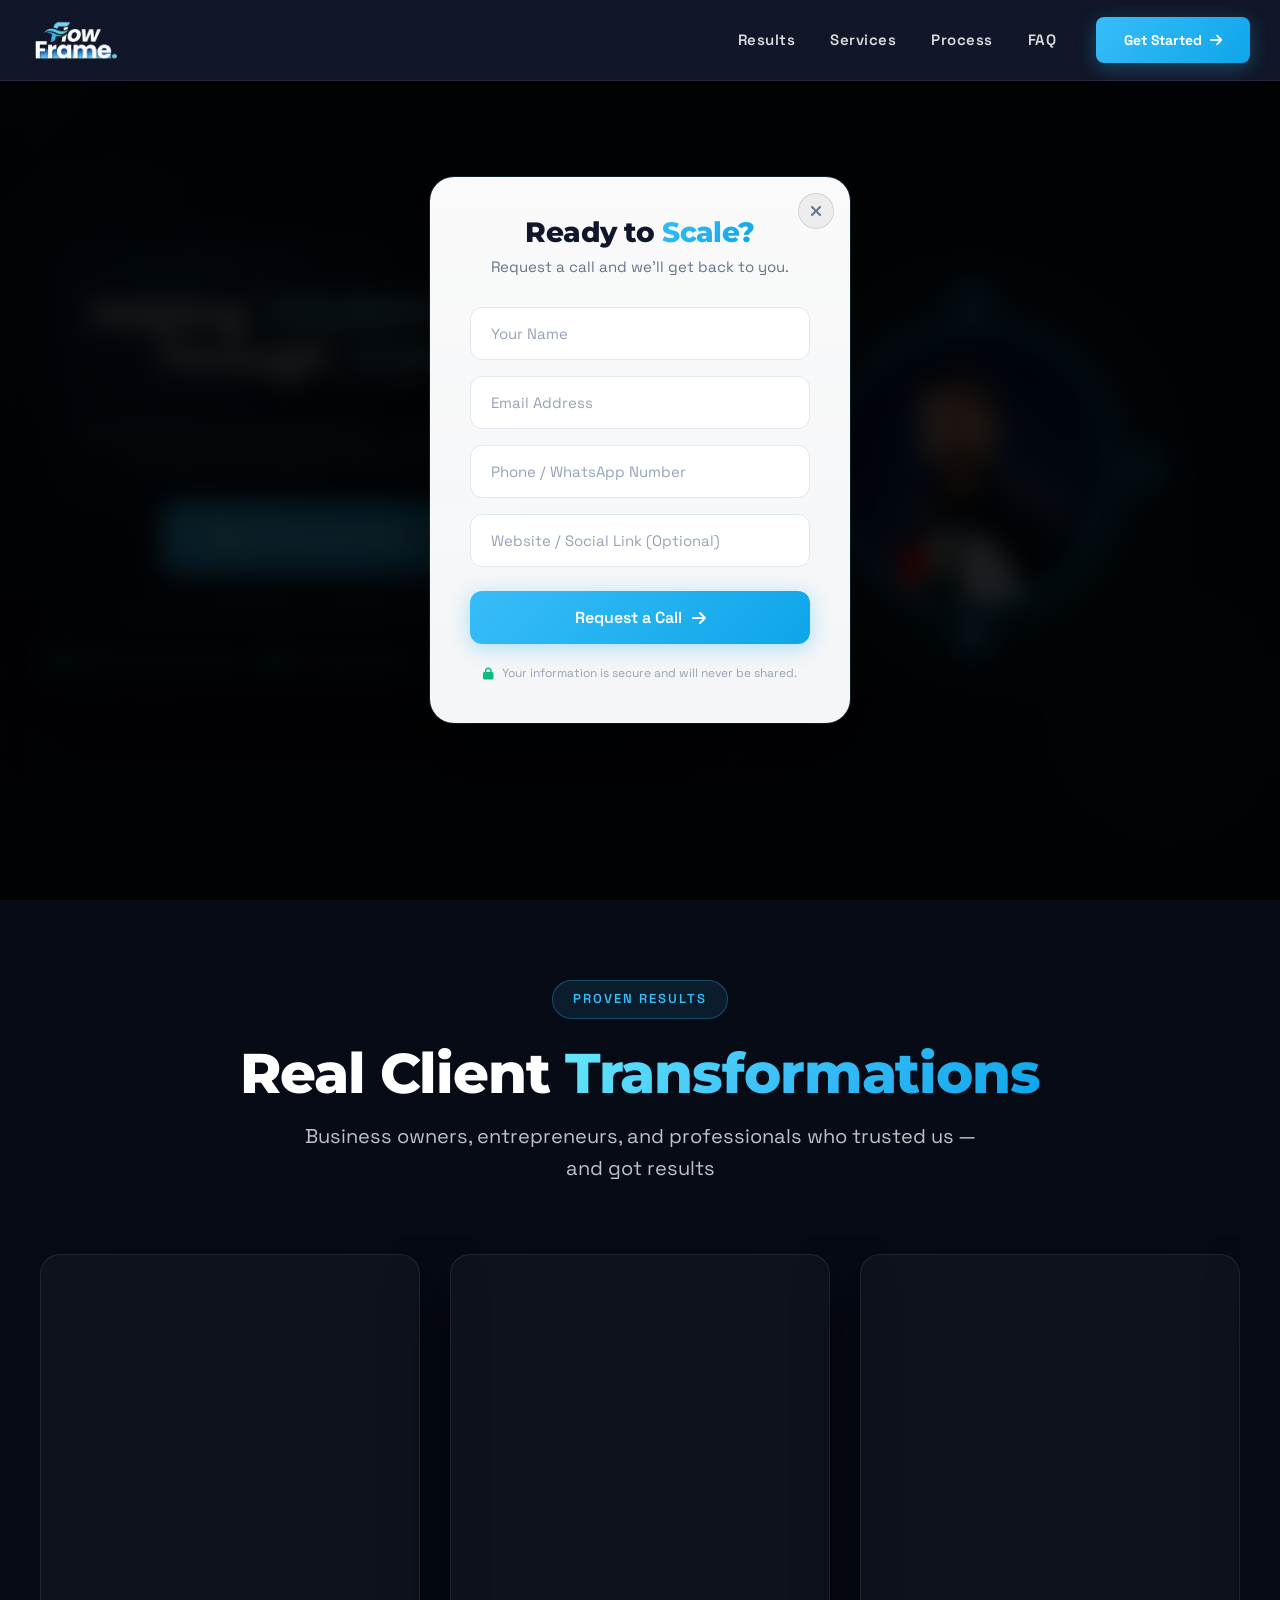
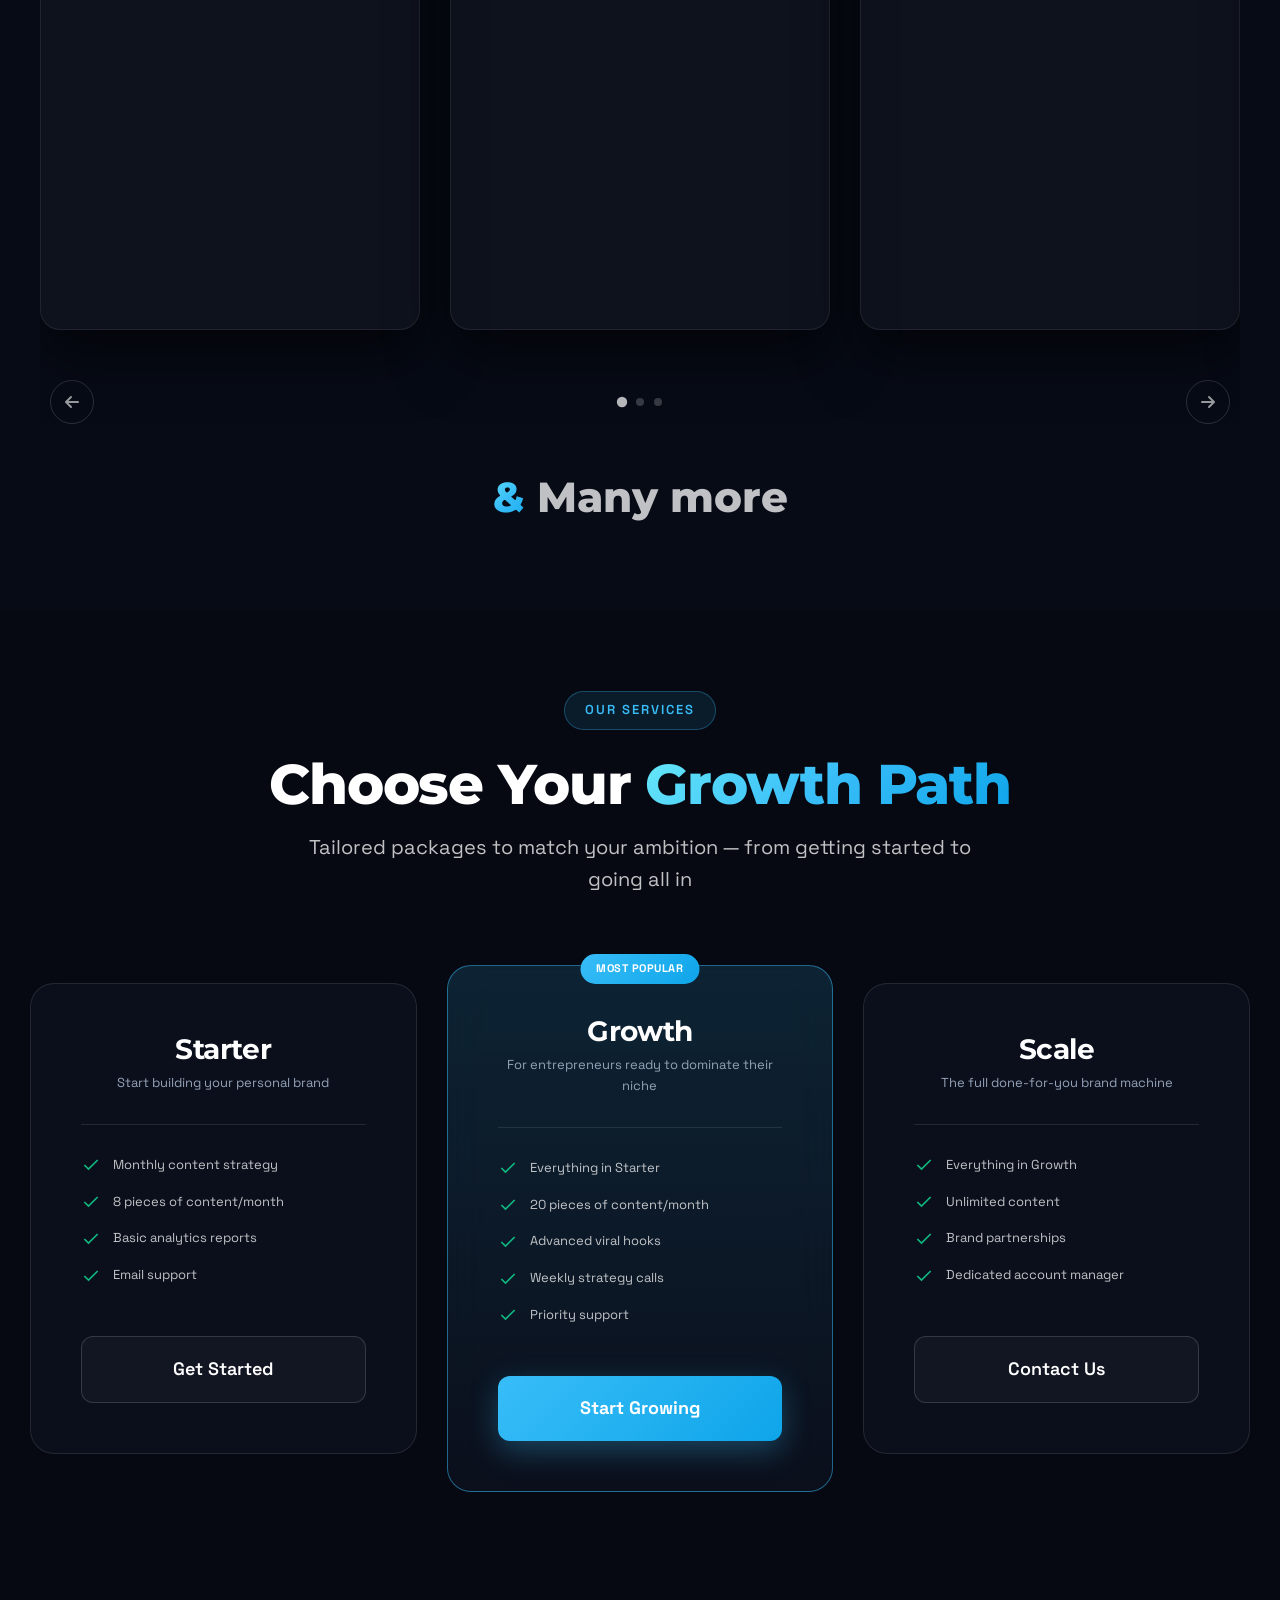
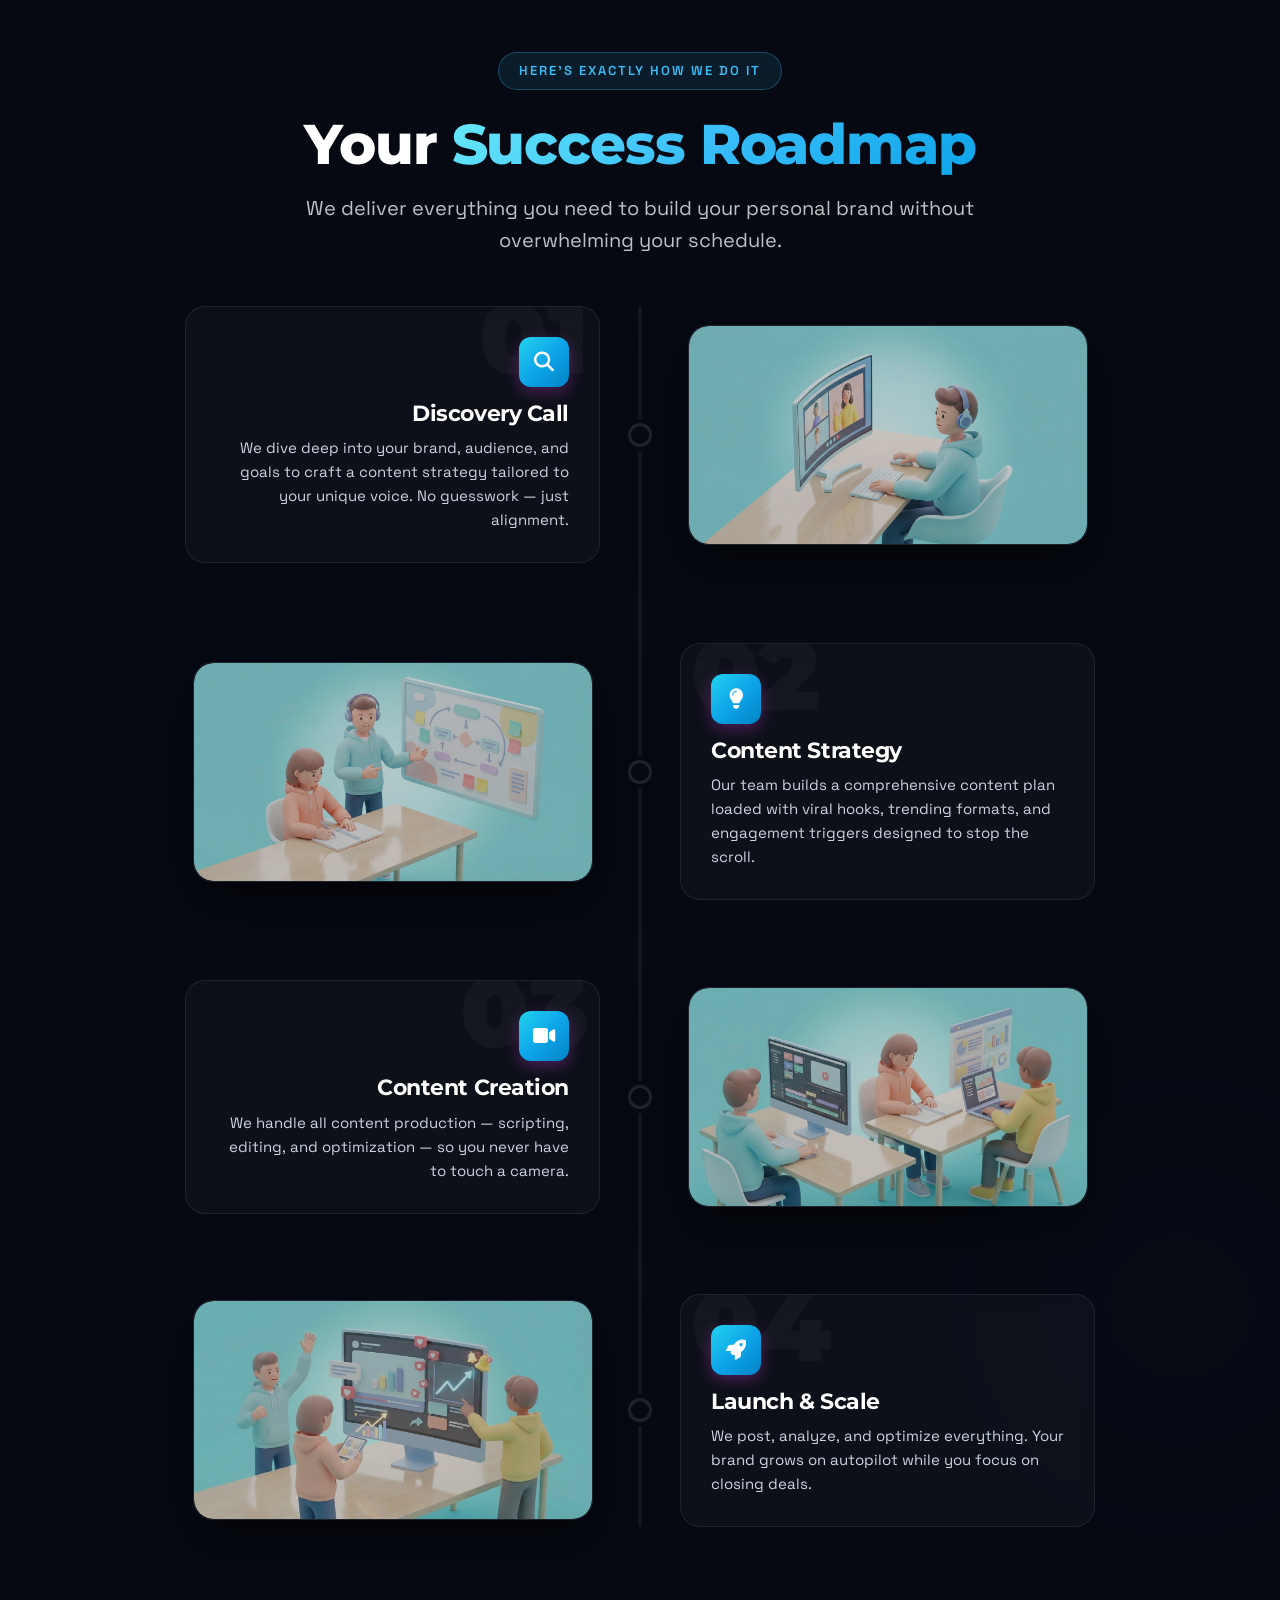
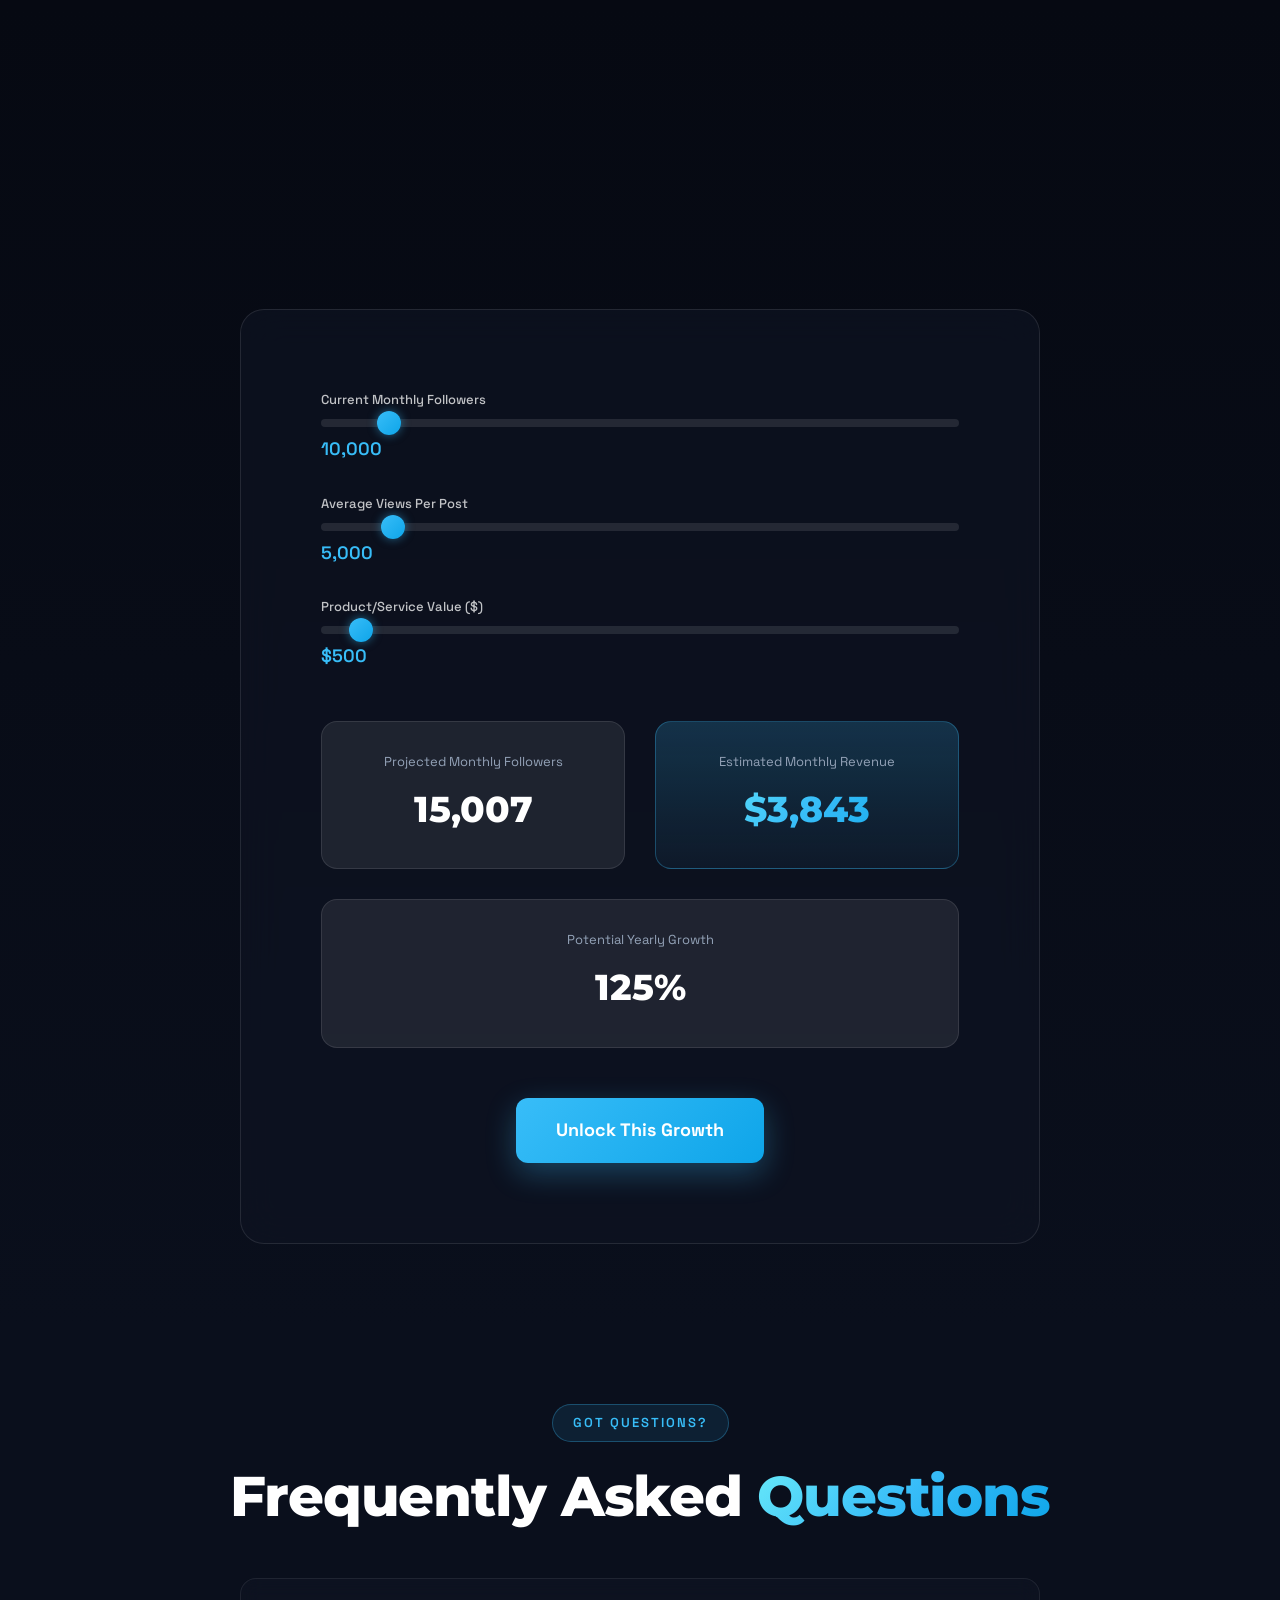
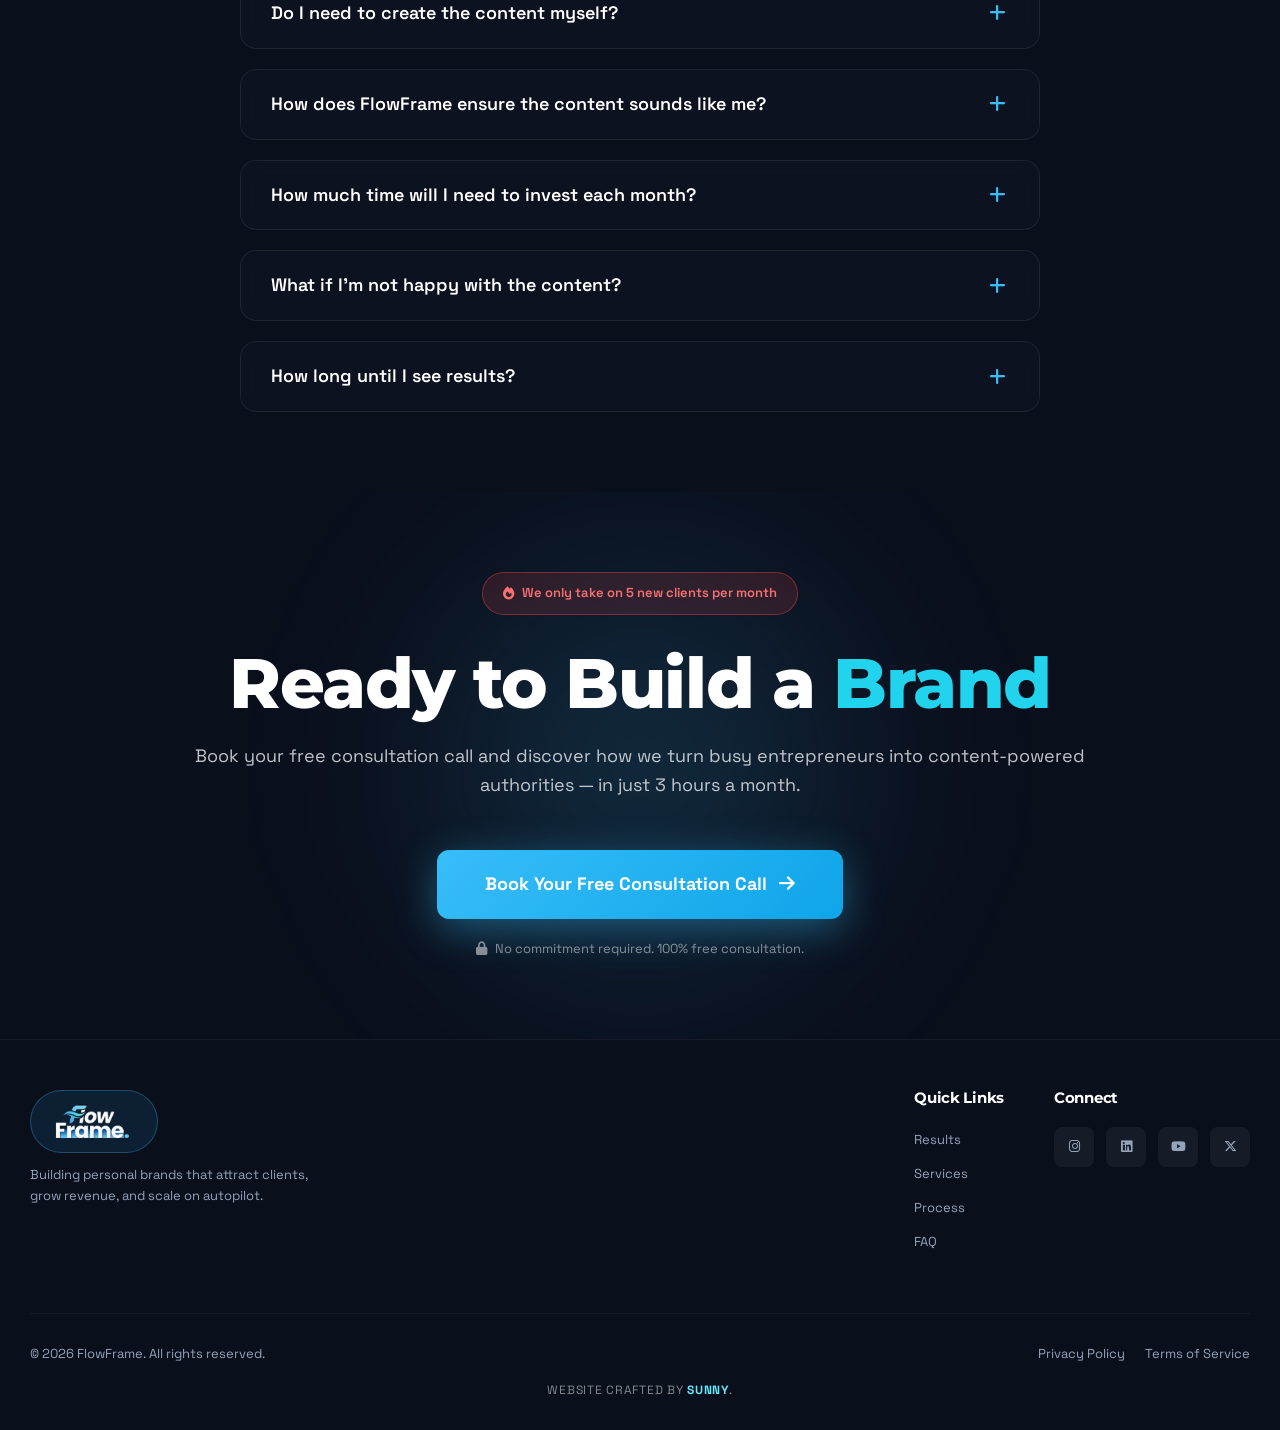
==== commit 7ed922b1: "Add files via upload" ====
--- a/index.html
+++ b/index.html
@@ -732,15 +732,19 @@
                 </div>
             </div>
 
-            <div class="footer-bottom">
-                <p>&copy; 2026 FlowFrame. All rights reserved.</p>
-                <div class="footer-legal">
-                    <a href="#">Privacy Policy</a>
-                    <a href="#">Terms of Service</a>
-                </div>
-            </div>
-        </div>
-    </footer>
+            <div class="footer-bottom">
+                <p>&copy; 2026 FlowFrame. All rights reserved.</p>
+                <div class="footer-legal">
+                    <a href="#">Privacy Policy</a>
+                    <a href="#">Terms of Service</a>
+                </div>
+            </div>
+
+            <p class="footer-credit">
+                Website crafted by <span>Sunny</span>.
+            </p>
+        </div>
+    </footer>
 
     <!-- Scripts -->
     <script src="script.js"></script>
@@ -759,4 +763,4 @@
     </script>
 </body>
 
-</html>+</html>
--- a/styles.css
+++ b/styles.css
@@ -2196,15 +2196,16 @@
     }
 }
 
-@media (max-width: 600px) {
-    .video-card {
-        flex: 0 0 85%;
-    }
-
-    .video-carousel-track {
-        gap: 20px;
-    }
-}
+@media (max-width: 600px) {
+    .video-card {
+        flex: 0 0 85%;
+    }
+
+    .video-carousel-track {
+        gap: 20px;
+        padding: 20px 7.5%;
+    }
+}
 
 /* ===================================
    CALCULATOR SECTION
@@ -2586,25 +2587,44 @@
     transition: color var(--transition-fast);
 }
 
-.footer-legal a:hover {
-    color: var(--color-accent);
-}
-
-@media (max-width: 768px) {
-    .footer-top {
-        flex-direction: column;
-    }
+.footer-legal a:hover {
+    color: var(--color-accent);
+}
+
+.footer-credit {
+    margin-top: 16px;
+    text-align: center;
+    font-size: 12px;
+    letter-spacing: 0.06em;
+    text-transform: uppercase;
+    color: rgba(255, 255, 255, 0.5);
+}
+
+.footer-credit span {
+    color: #67e8f9;
+    font-weight: 700;
+}
+
+@media (max-width: 768px) {
+    .footer-top {
+        flex-direction: column;
+    }
 
     .footer-links {
         flex-direction: column;
         gap: var(--space-lg);
     }
 
-    .footer-bottom {
-        flex-direction: column;
-        text-align: center;
-    }
-}
+    .footer-bottom {
+        flex-direction: column;
+        text-align: center;
+    }
+
+    .footer-credit {
+        margin-top: 14px;
+        font-size: 11px;
+    }
+}
 
 /* ===================================
    SCROLL ANIMATIONS
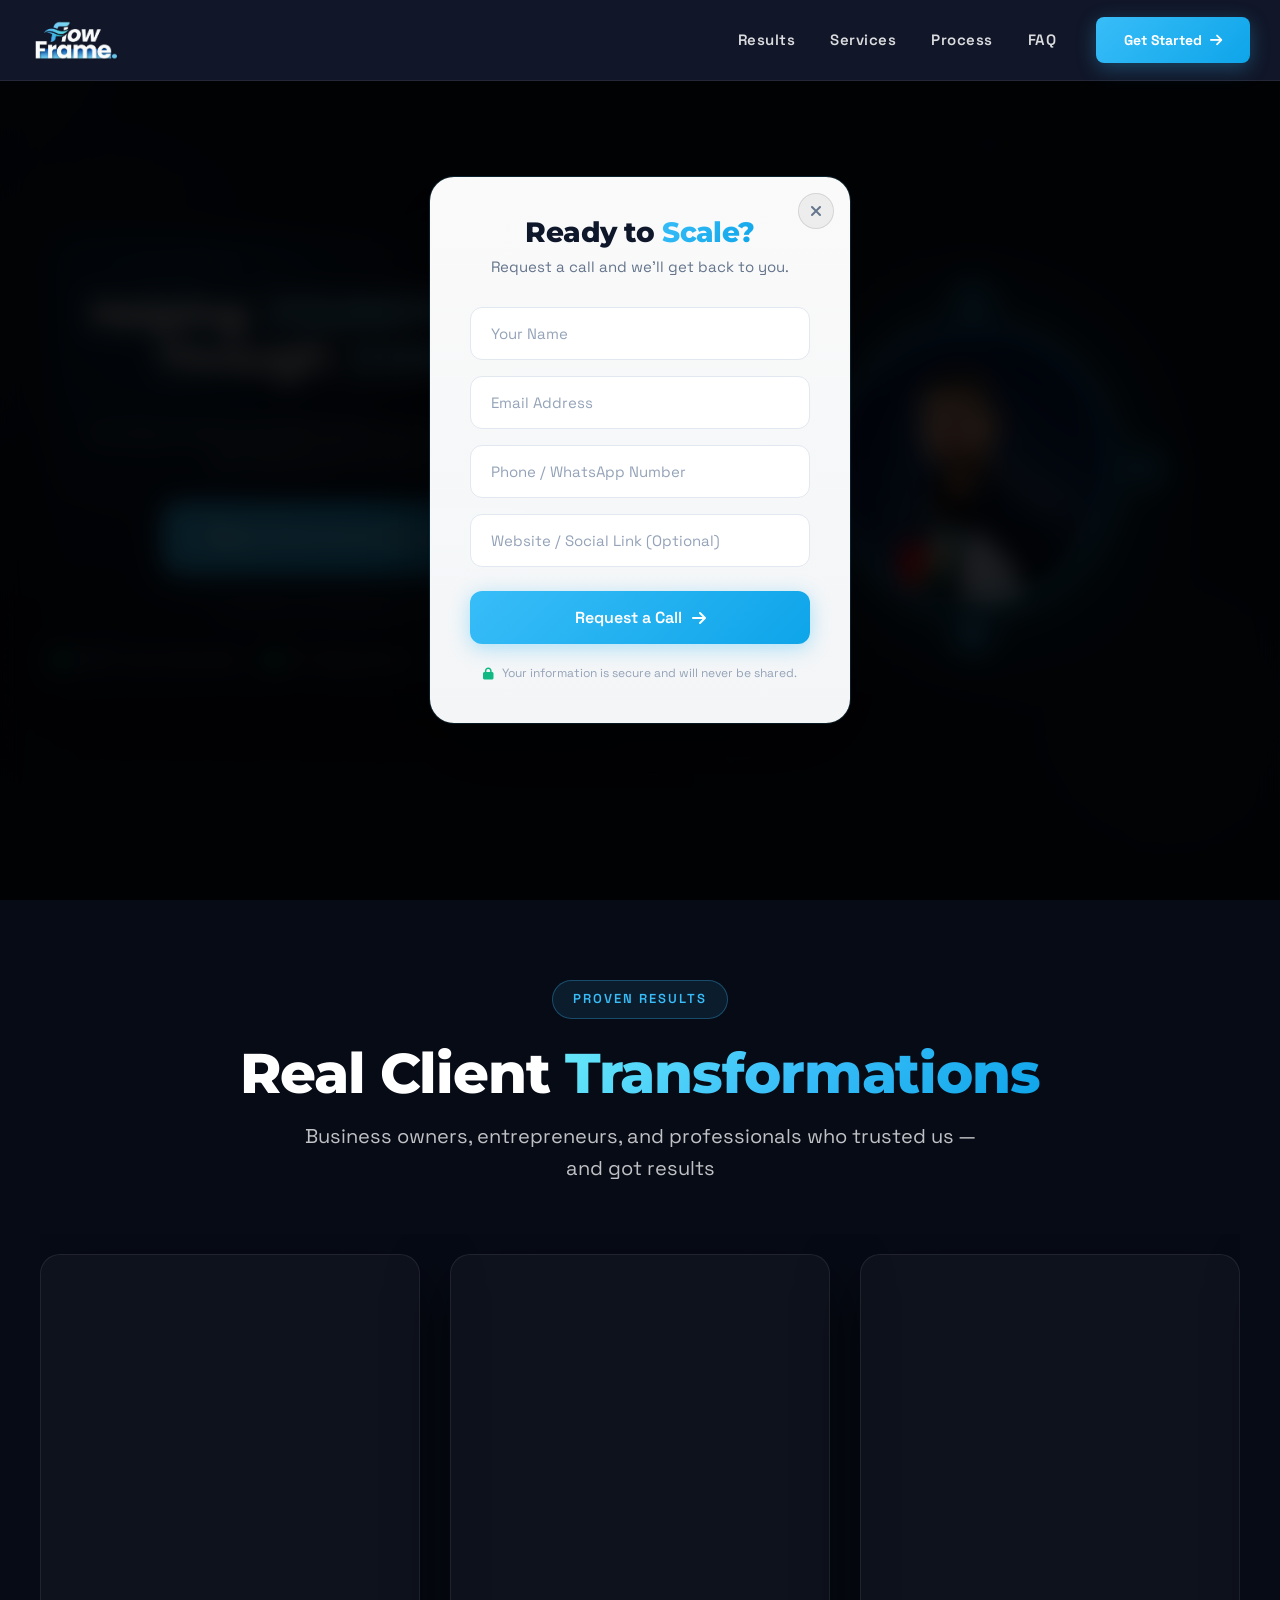
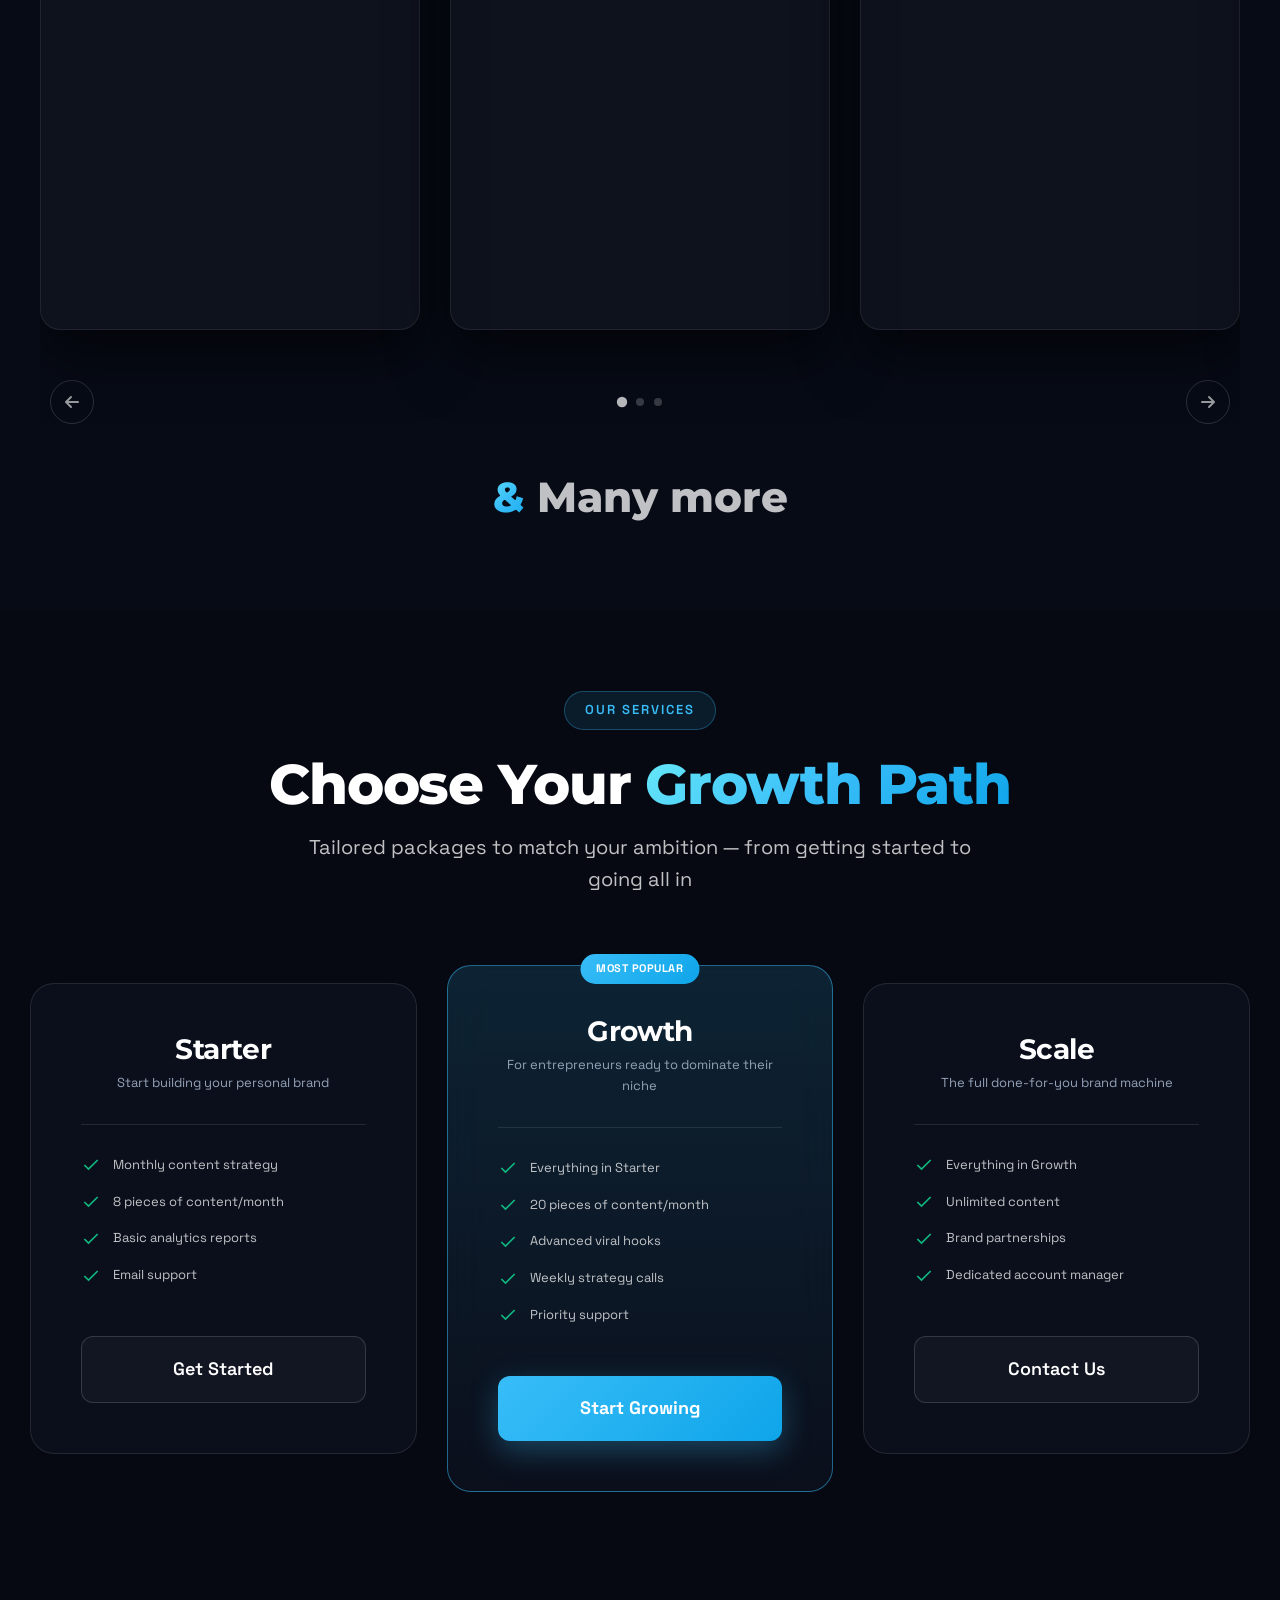
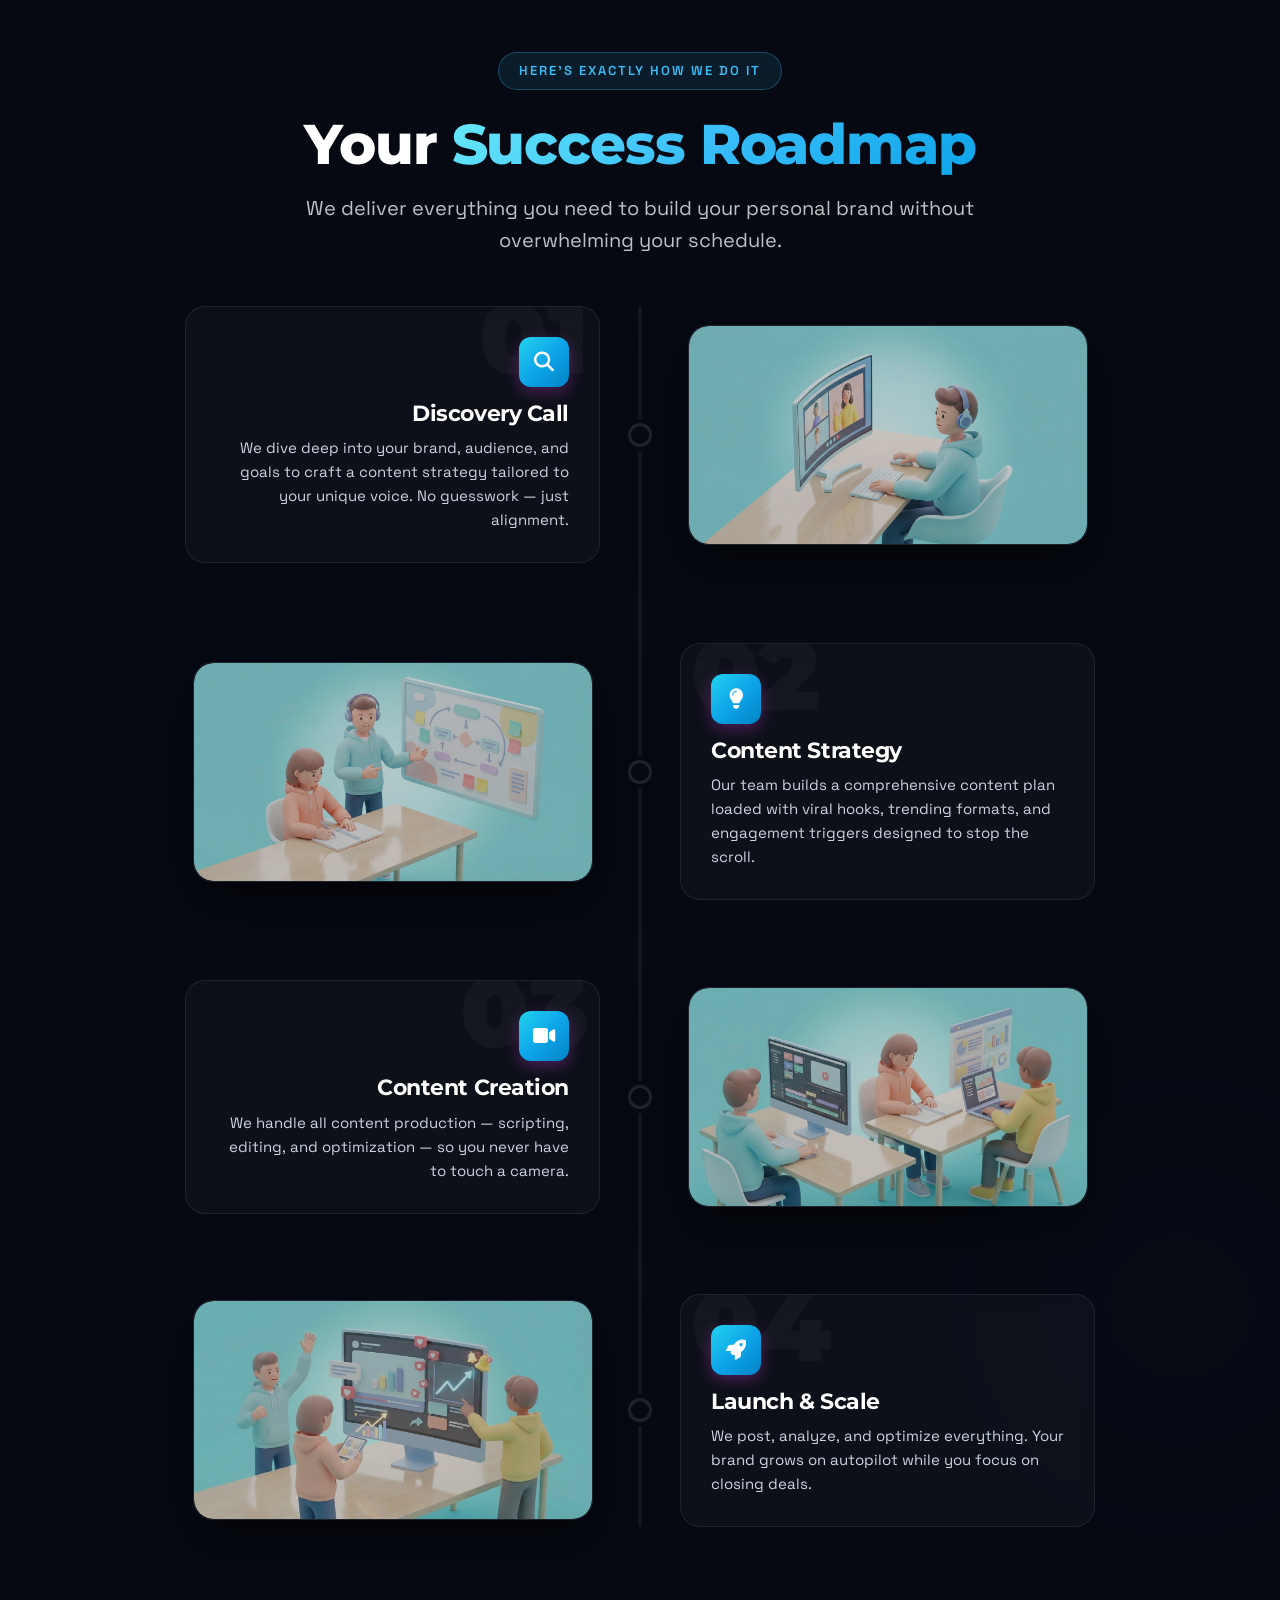
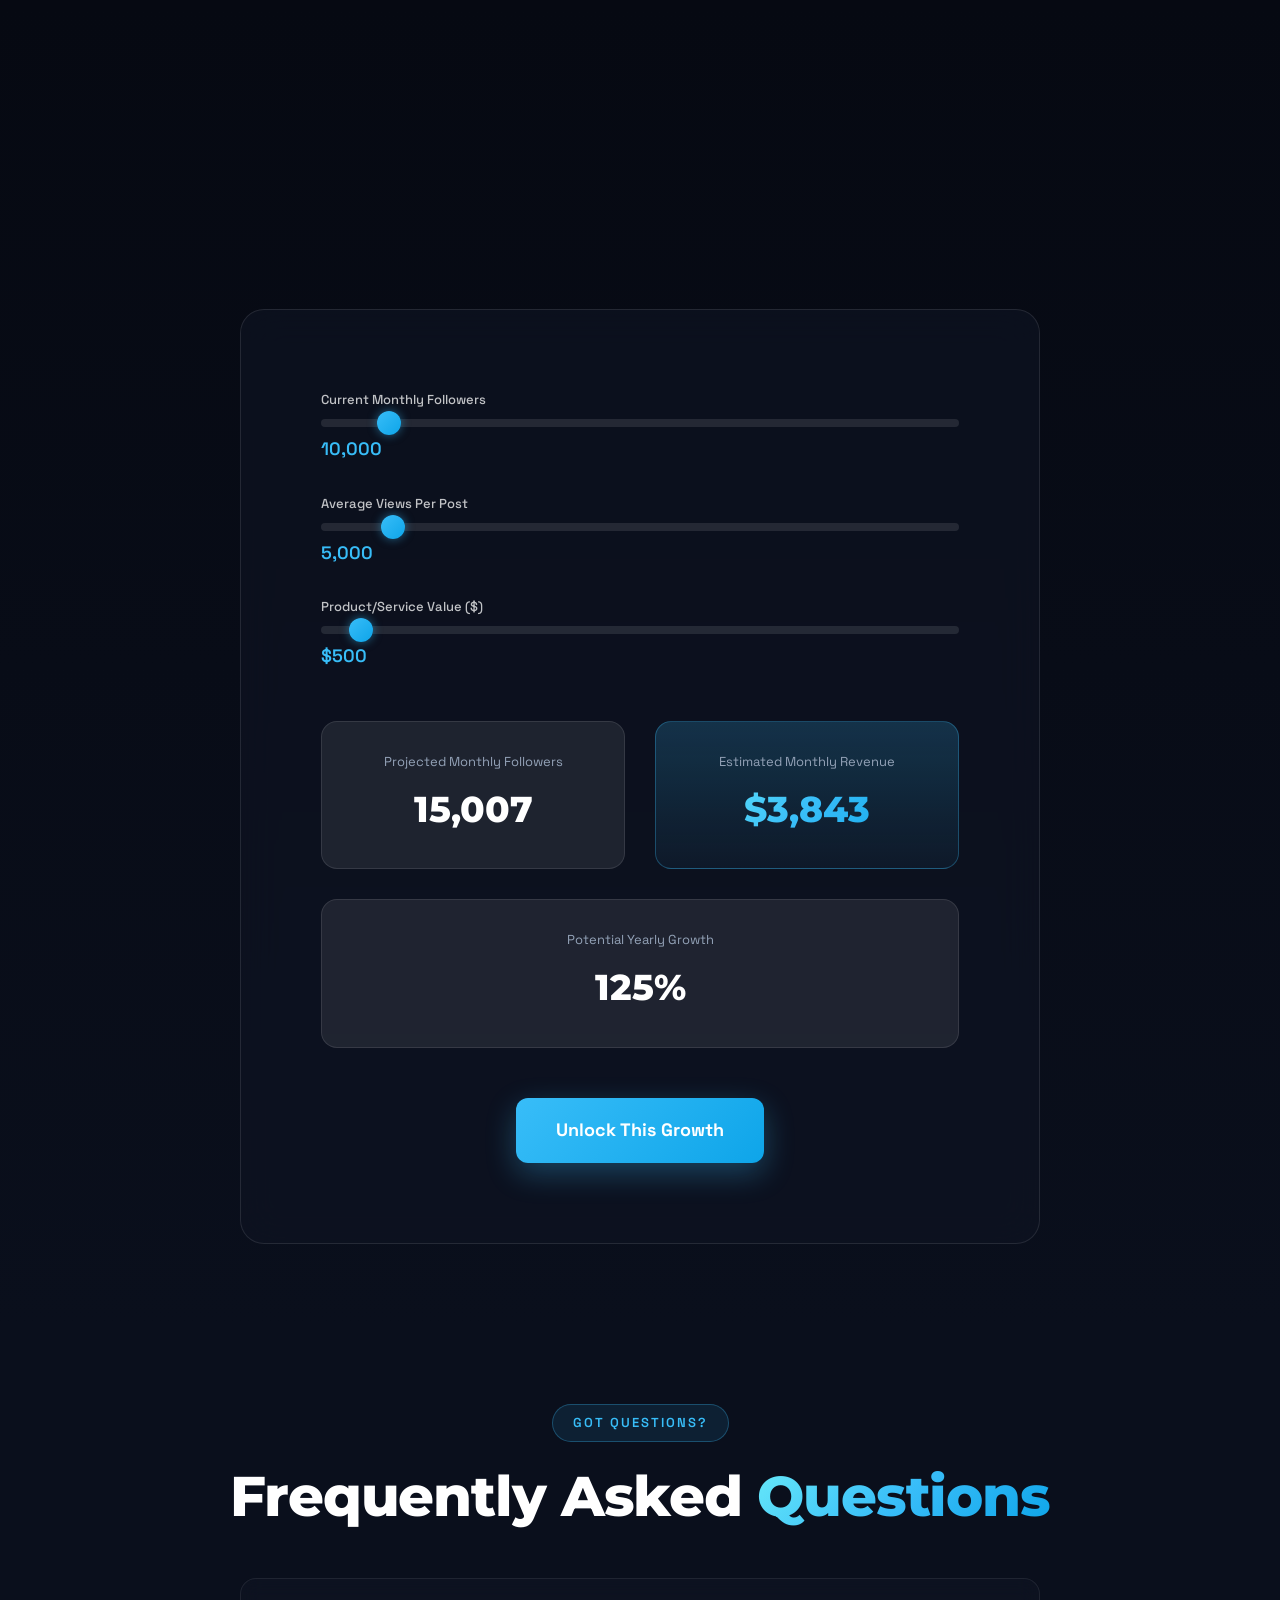
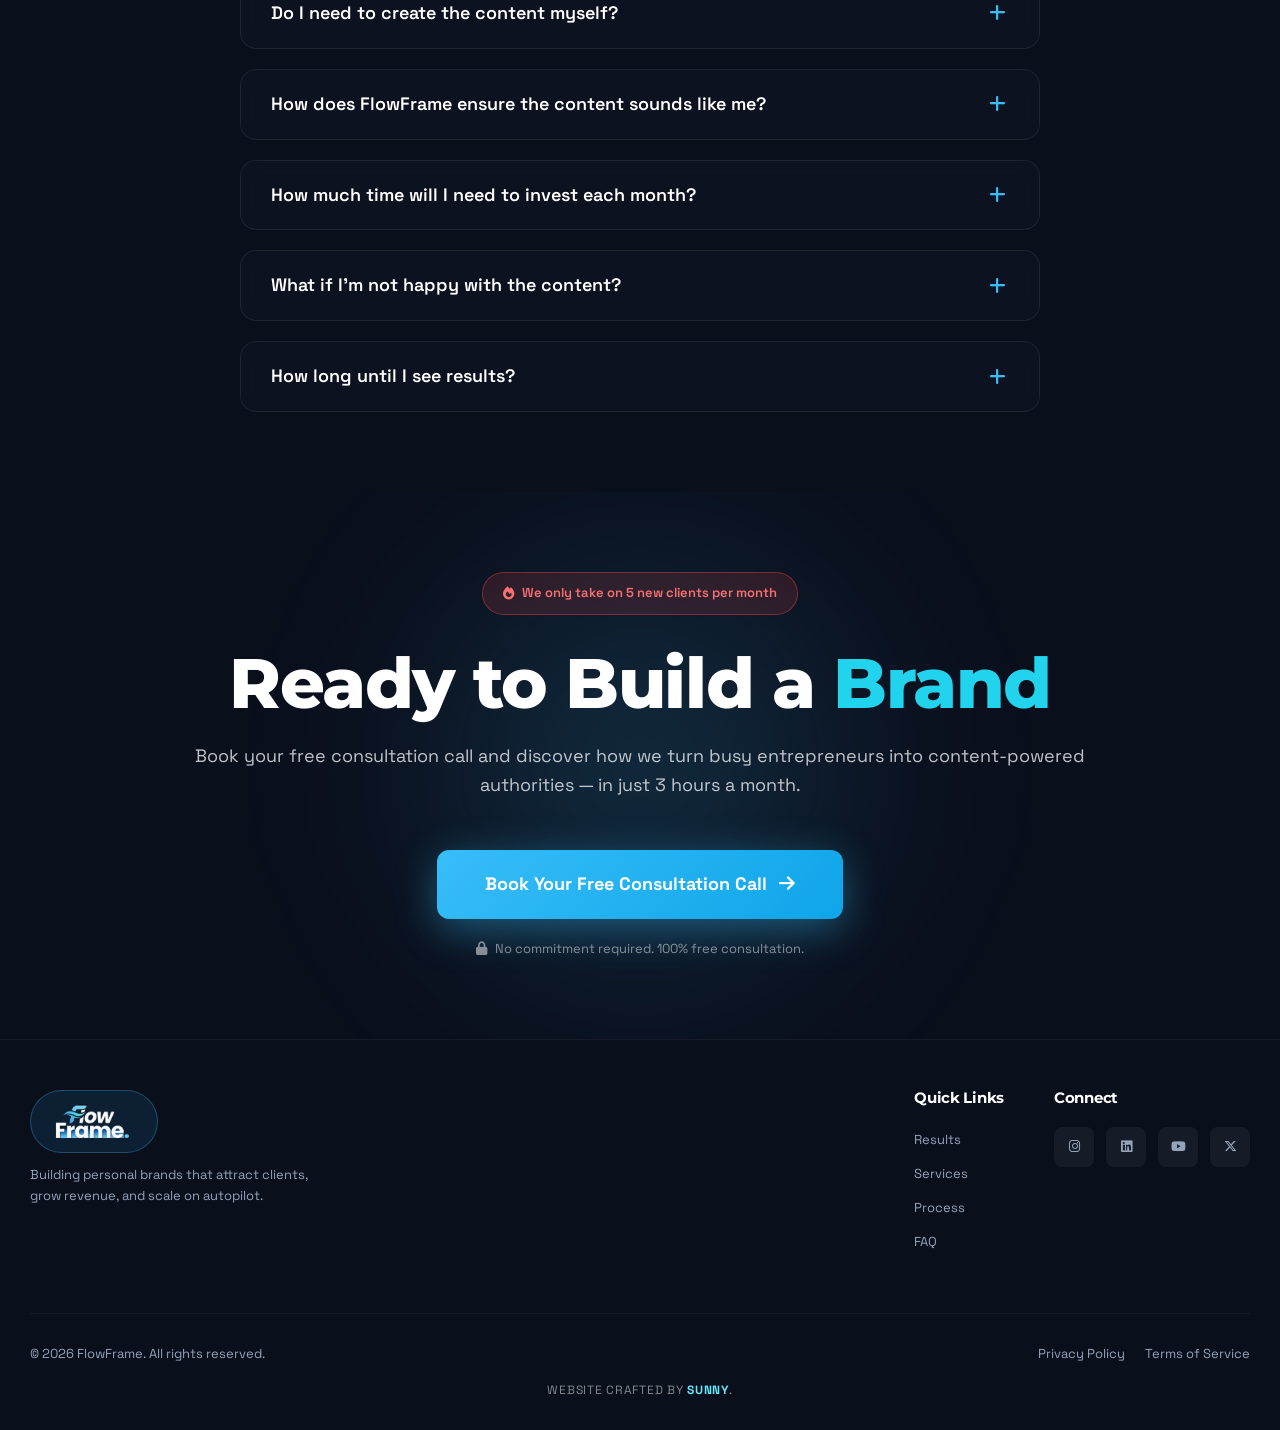
==== commit 804bea6d: "Add files via upload" ====
--- a/index.html
+++ b/index.html
@@ -134,10 +134,9 @@
                     <img src="pic v3.png" alt="Helping Founders Grow Through Content" class="hero-headline-img">
                 </div>
 
-                <p class="hero-description fade-in delay-2">
-                    Even if you're too busy or camera shy — we handle everything so you
-                    can focus on running your business. No recording needed.
-                </p>
+                <p class="hero-description fade-in delay-2">
+                    Too busy or camera shy? We handle everything so you can focus on your business. No recording needed.
+                </p>
 
                 <div class="cta-wrapper fade-in delay-3">
                     <a href="#contact" class="btn-primary btn-dominant">
@@ -147,9 +146,9 @@
                 </div>
 
                 <!-- Micro Trust Text -->
-                <p class="micro-trust fade-in delay-4">
-                    Trusted by entrepreneurs & personal brands across the globe
-                </p>
+                <p class="micro-trust fade-in delay-4">
+                    Trusted by entrepreneurs worldwide
+                </p>
 
                 <!-- Trust Indicators -->
                 <div class="hero-trust-row fade-in delay-4">
--- a/styles.css
+++ b/styles.css
@@ -632,14 +632,14 @@
 
 @media (max-width: 768px) {
     .hero-section {
-        padding: 88px 16px 42px;
+        padding: 84px 14px 30px;
         min-height: auto;
     }
 
     .hero-full-width {
-        gap: 20px;
+        gap: 16px;
         text-align: center;
-        max-width: 560px;
+        max-width: 520px;
     }
 
     .hero-left {
@@ -648,17 +648,17 @@
         order: 0;
         width: 100%;
         max-width: 100%;
-        padding: 18px 16px 16px;
-        border-radius: 22px;
+        padding: 16px 14px 14px;
+        border-radius: 20px;
     }
 
     .hero-right {
         order: 1;
-        margin-top: 8px;
+        margin-top: 2px;
     }
 
     .hero-section .hero-headline {
-        margin-bottom: 18px;
+        margin-bottom: 14px;
         margin-left: 0;
         max-width: 100%;
         margin-right: 0;
@@ -666,22 +666,23 @@
 
     .hero-headline-img {
         width: 100%;
-        max-width: 470px;
+        max-width: 420px;
         margin-left: 0;
         margin-right: 0;
     }
 
     .hero-section .hero-description {
-        font-size: 1.03rem;
-        margin-bottom: 24px;
-        max-width: 32ch;
+        font-size: 0.95rem;
+        line-height: 1.55;
+        margin-bottom: 18px;
+        max-width: 29ch;
         text-align: center;
     }
 
     .hero-section .cta-wrapper {
         flex-direction: row;
         width: 100%;
-        margin-bottom: 18px;
+        margin-bottom: 14px;
         justify-content: center;
     }
 
@@ -692,35 +693,40 @@
     }
 
     .btn-primary.btn-dominant {
-        padding: 17px 24px;
-        font-size: 1.02rem;
+        padding: 15px 18px;
+        font-size: 0.96rem;
     }
 
     .hero-trust-row {
         width: 100%;
-        max-width: 430px;
-        grid-template-columns: repeat(2, minmax(0, 1fr));
-        gap: 10px 14px;
+        max-width: 100%;
+        display: flex;
+        flex-wrap: nowrap;
+        gap: 10px;
         justify-content: center;
         align-items: center;
     }
 
     .micro-trust {
         justify-content: center;
-        margin-bottom: 16px;
+        margin-bottom: 12px;
+        font-size: 0.86rem;
+        line-height: 1.4;
+        max-width: 28ch;
         text-align: center;
         width: 100%;
     }
 
     .trust-item {
         justify-content: center;
-        font-size: 0.9rem;
-        white-space: normal;
+        font-size: 0.8rem;
+        white-space: nowrap;
         text-align: center;
+        flex: 0 0 auto;
     }
 
     .trust-item:last-child {
-        grid-column: 1 / -1;
+        grid-column: auto;
     }
 
     .sparkle {
@@ -728,14 +734,14 @@
     }
 
     .founder-orbit {
-        width: 260px;
-        height: 260px;
-        margin: 0 auto 10px;
+        width: 276px;
+        height: 276px;
+        margin: 0 auto 8px;
     }
 
     .founder-photo-ring {
-        width: 178px;
-        height: 178px;
+        width: 192px;
+        height: 192px;
     }
 
     .orbit-social {
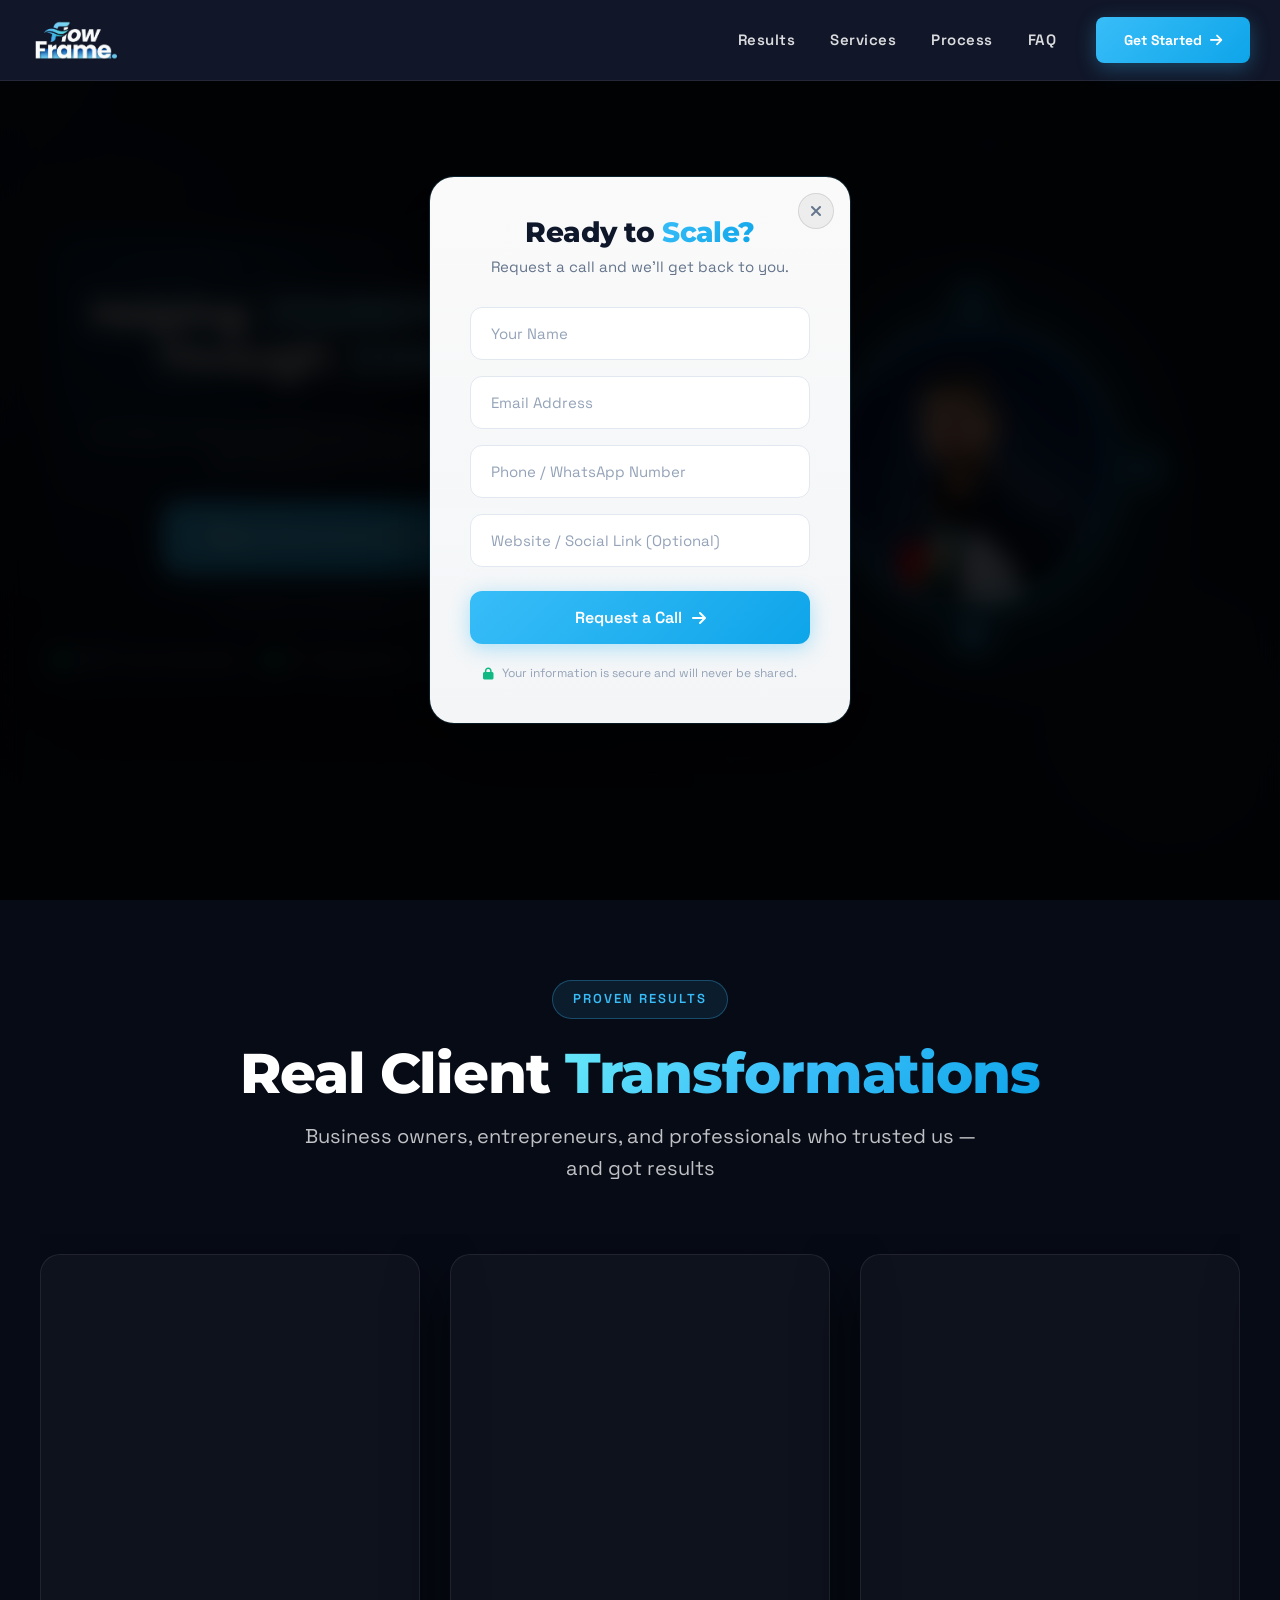
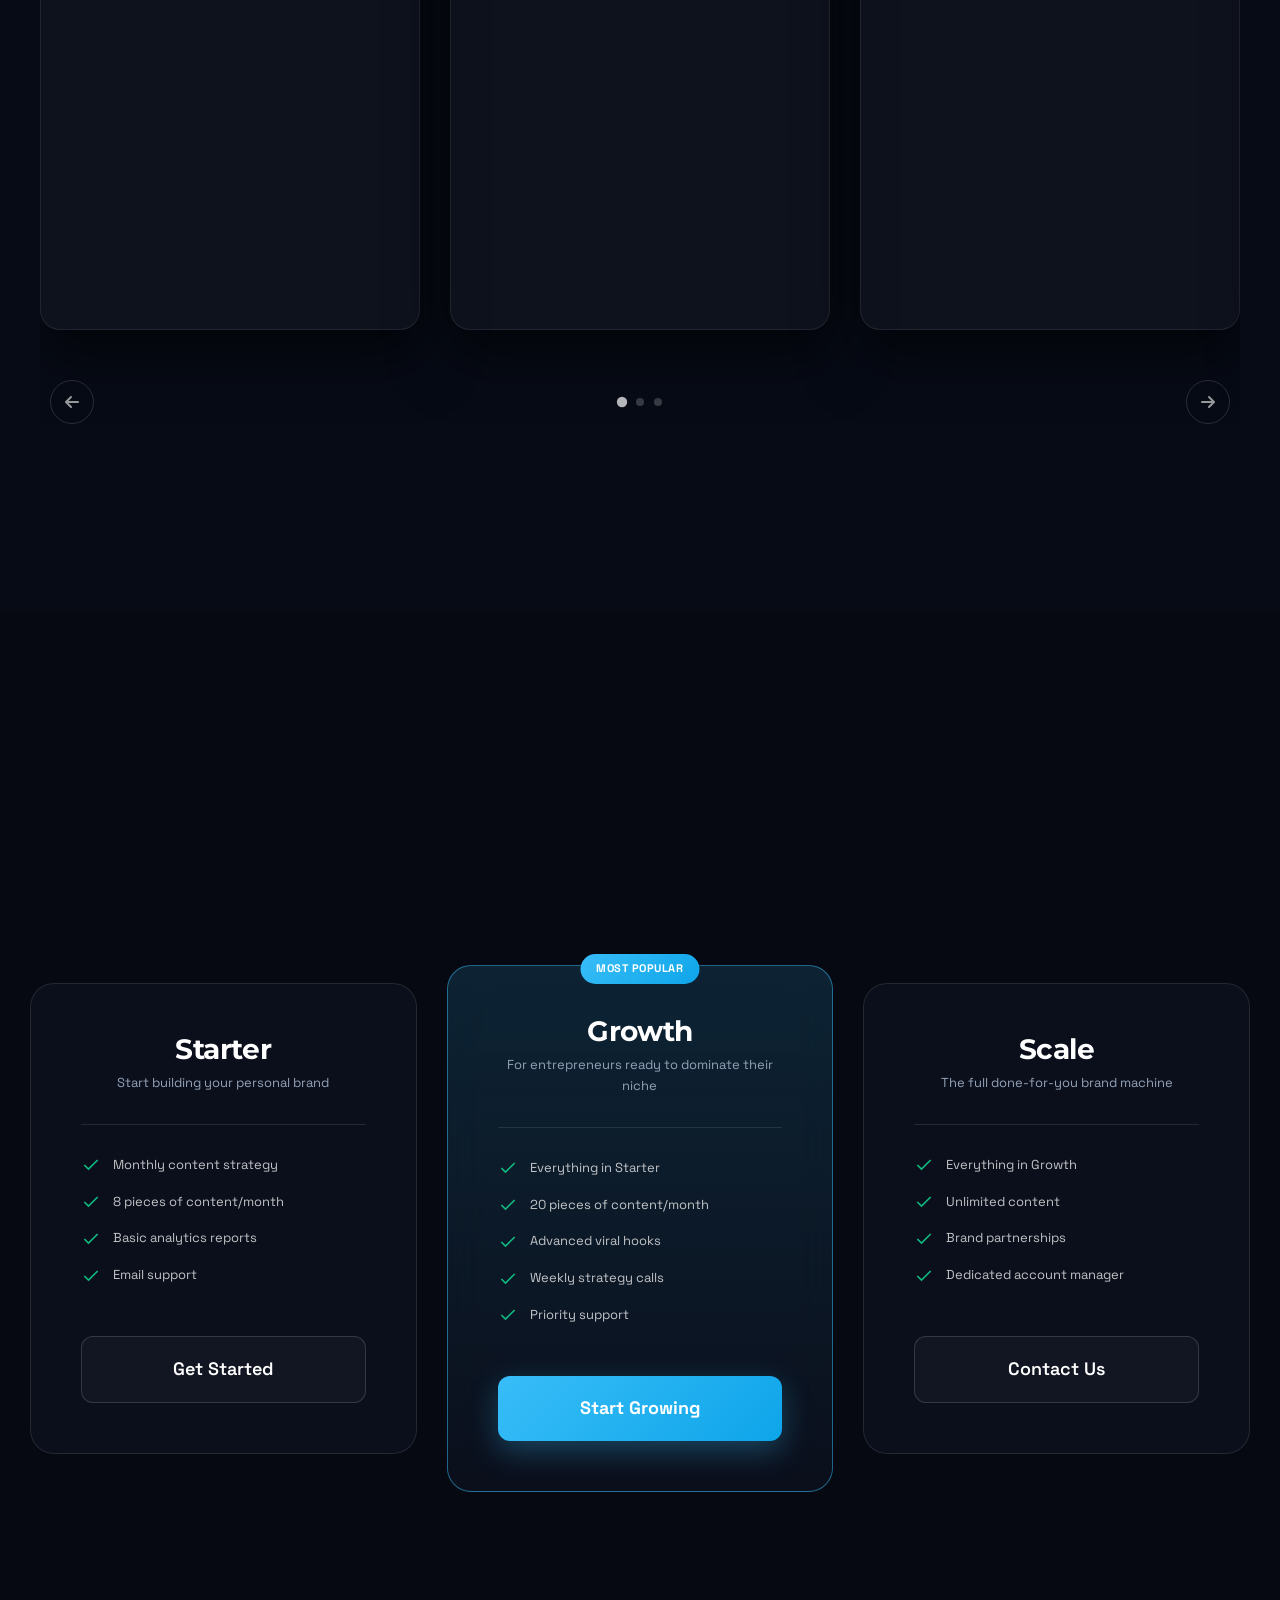
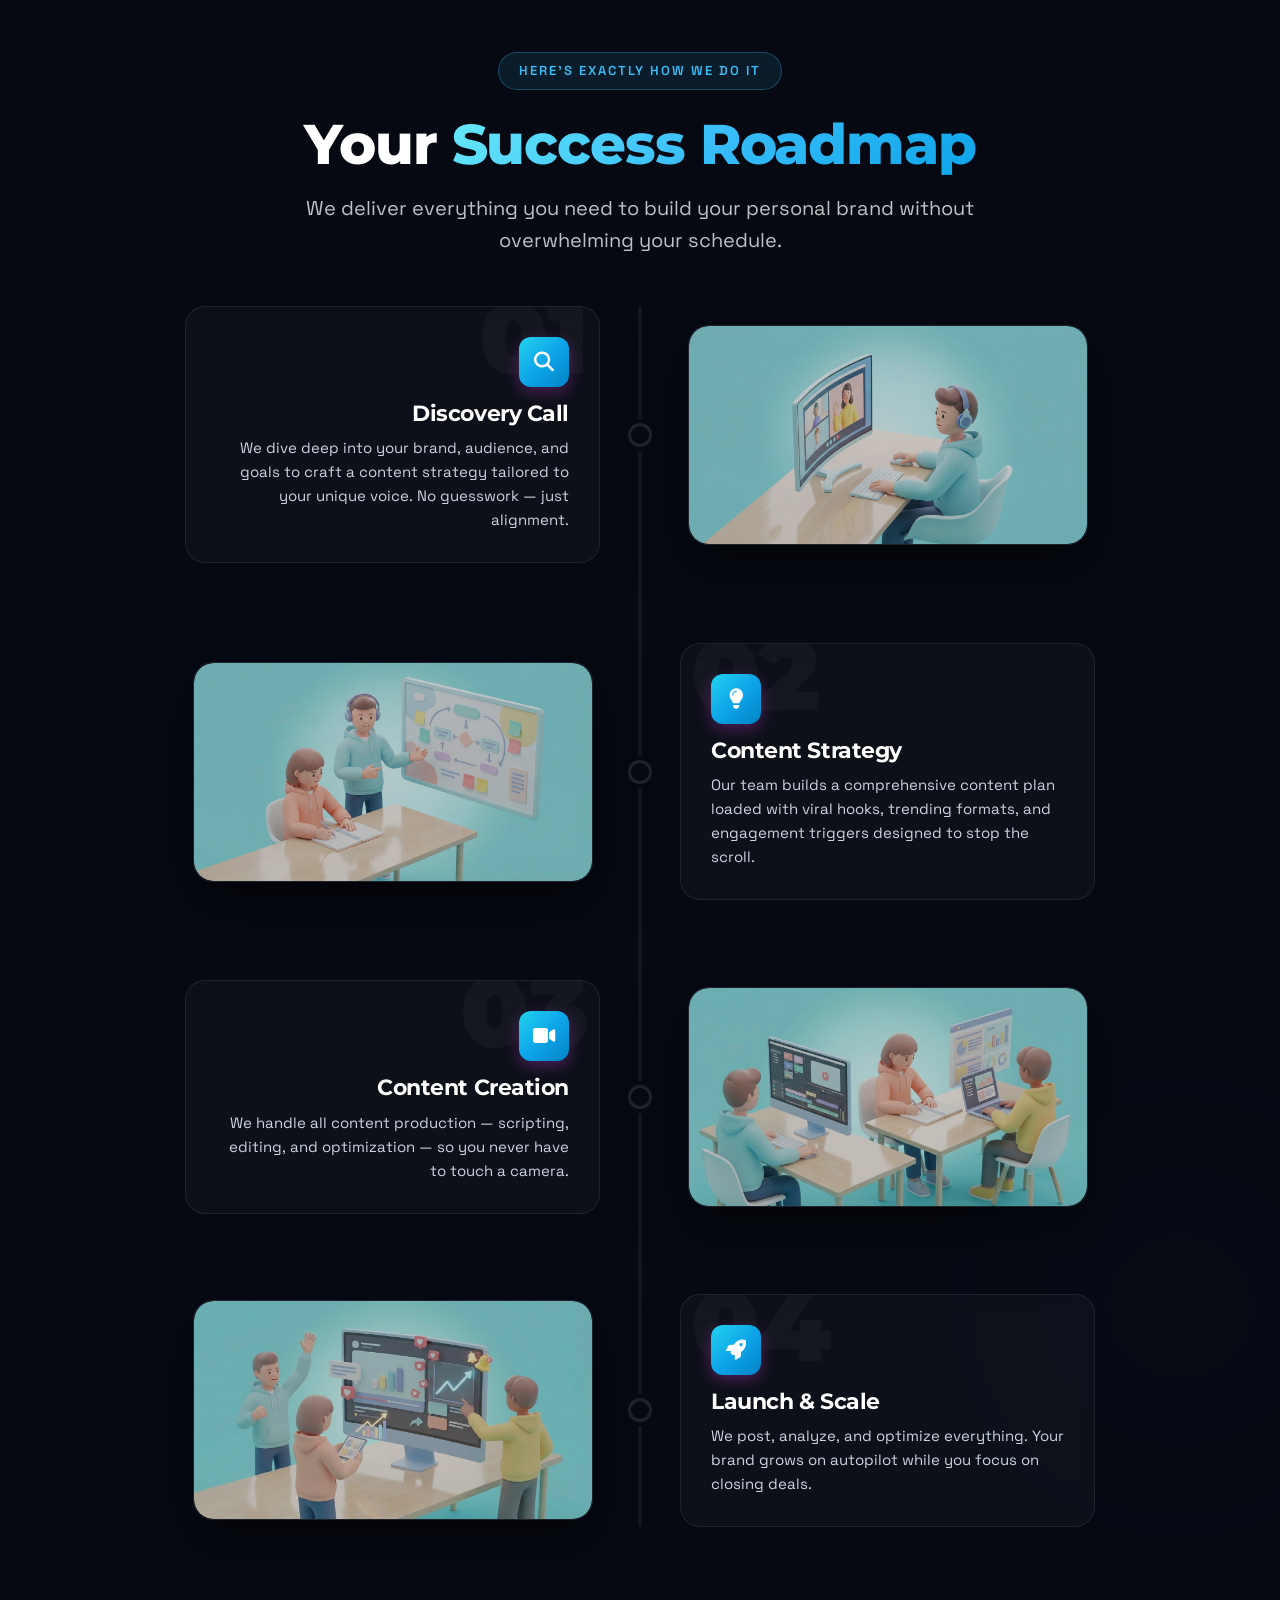
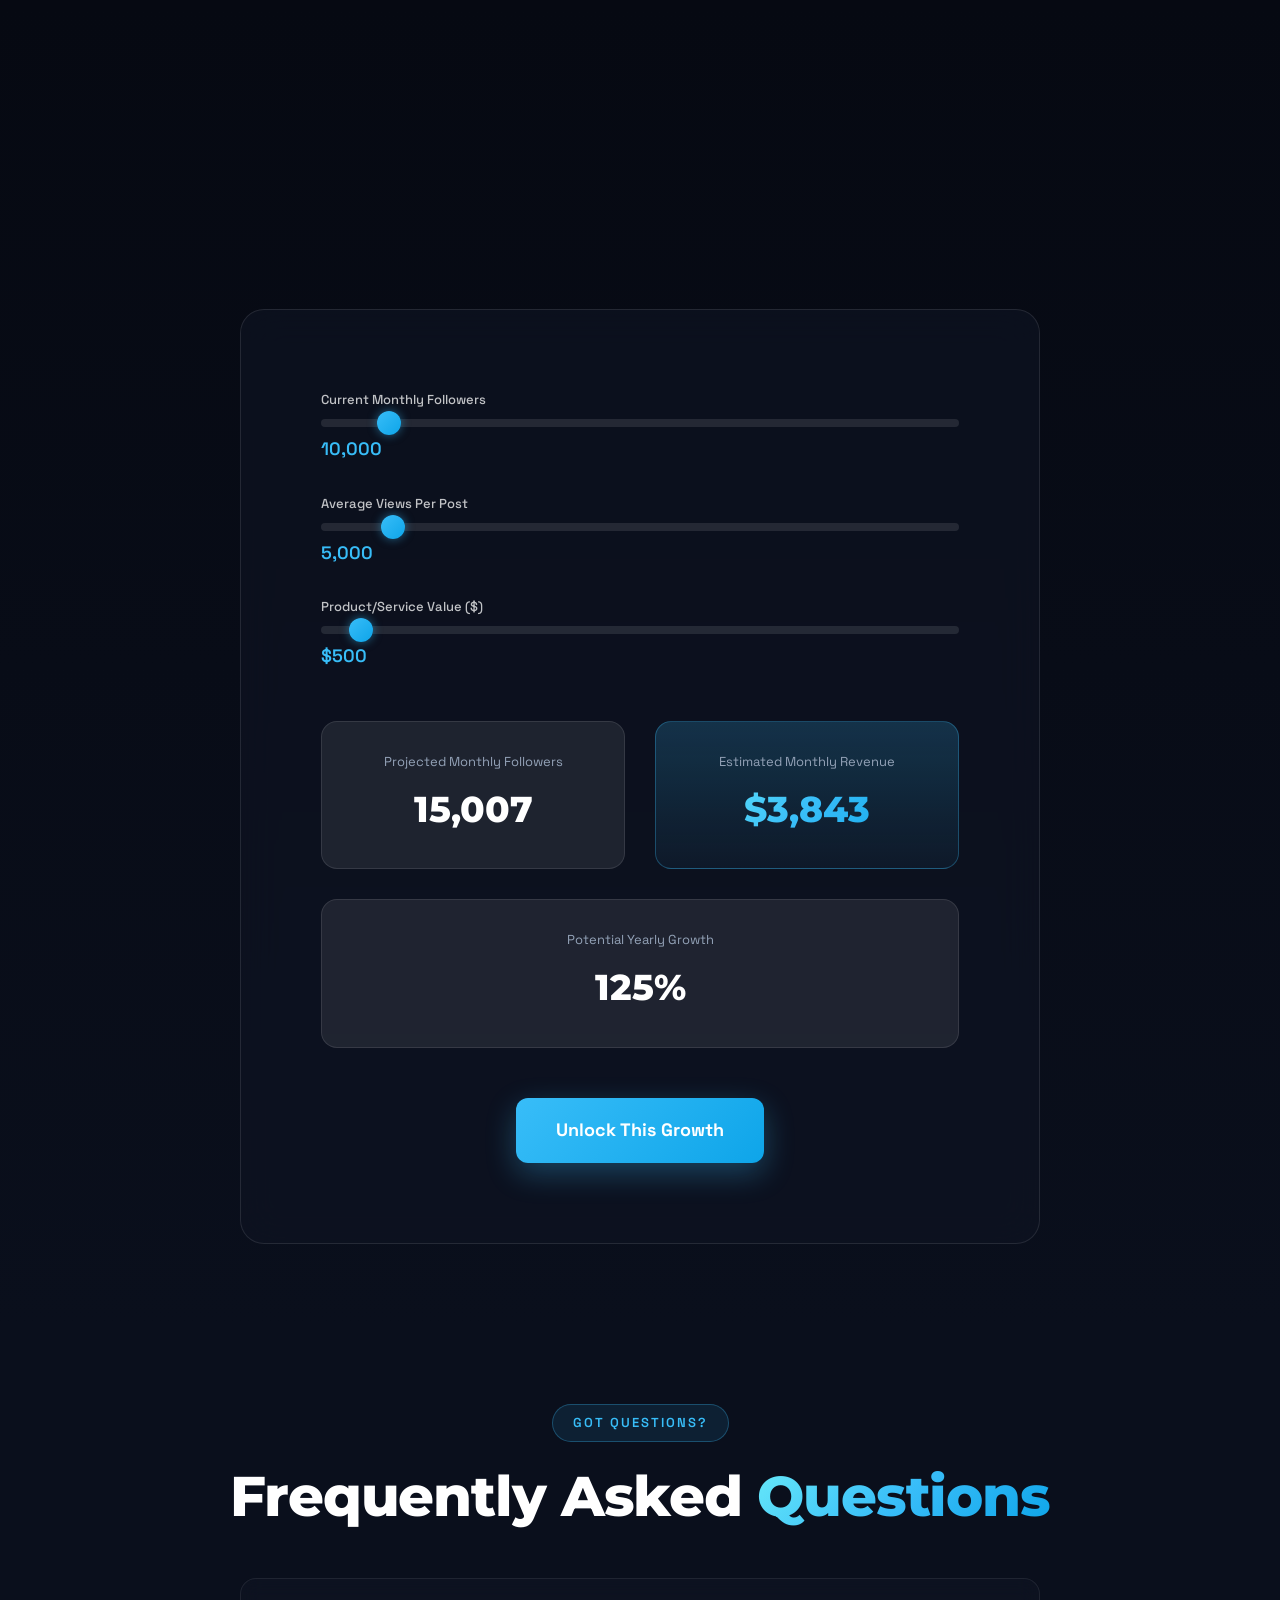
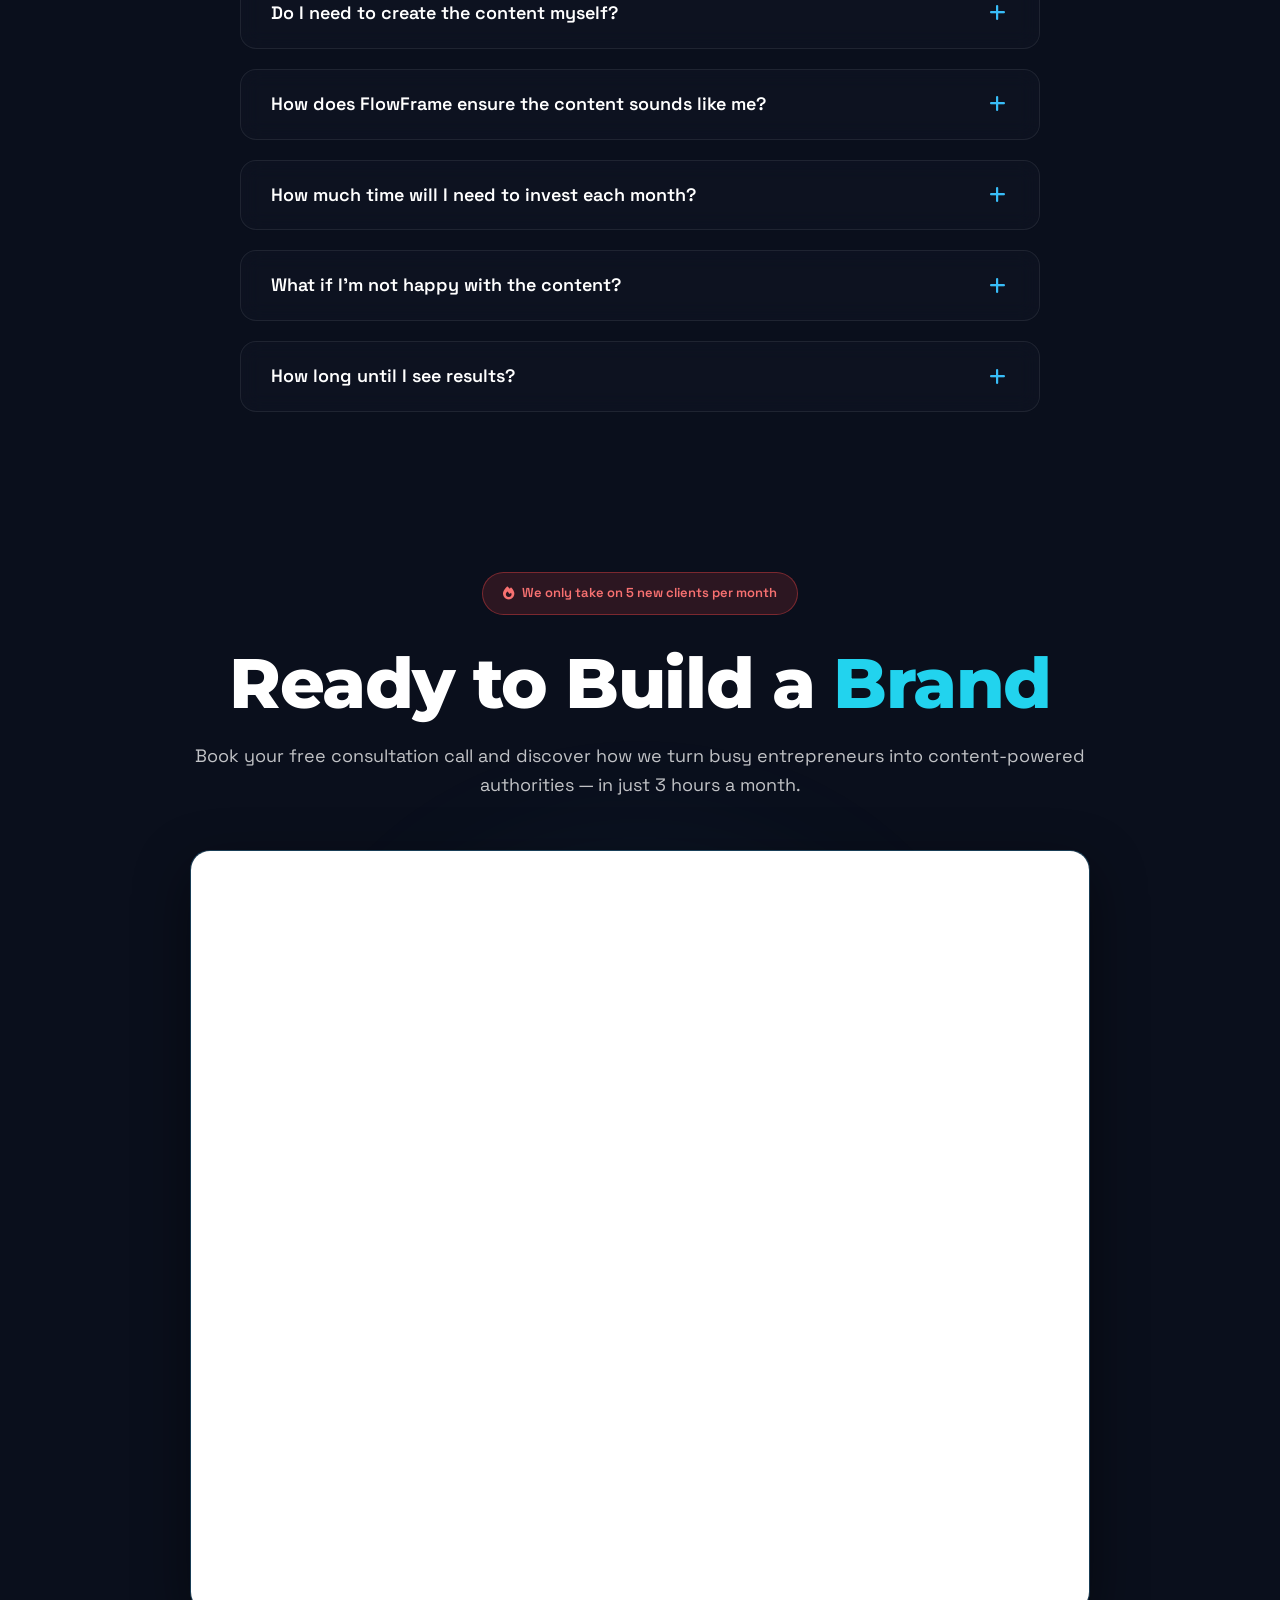
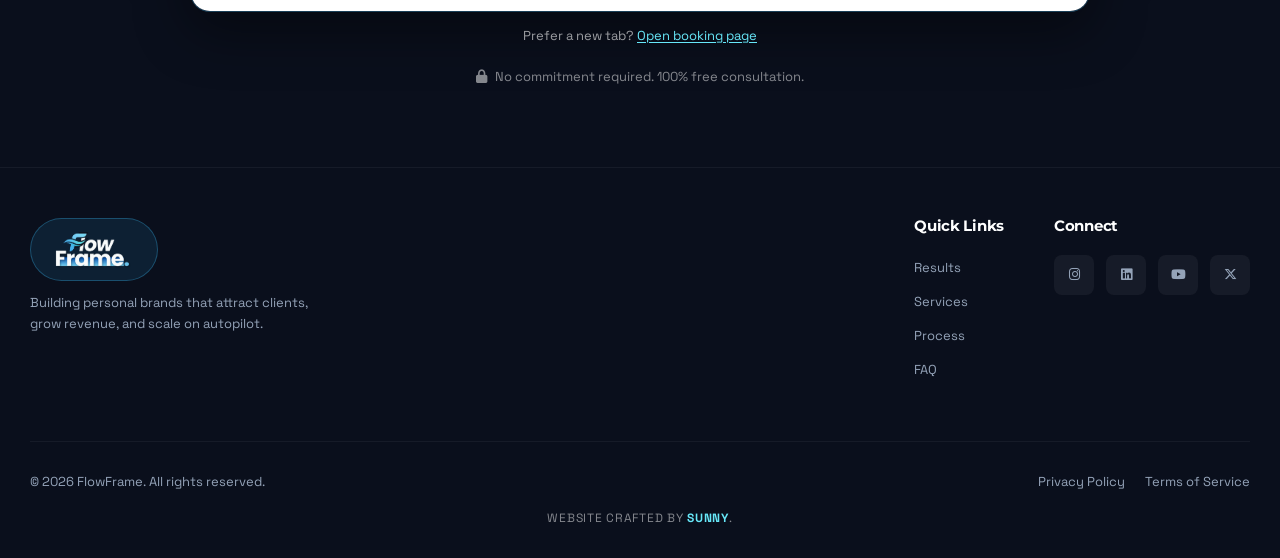
==== commit 9cac6895: "Add files via upload" ====
--- a/index.html
+++ b/index.html
@@ -669,20 +669,30 @@
                     Ready to Build a <span style="color: #22d3ee;">Brand</span>
                 </h2>
 
-                <p class="cta-subtext">
-                    Book your free consultation call and discover how we turn busy entrepreneurs into content-powered
-                    authorities — in just 3 hours a month.
-                </p>
-
-                <a href="#" class="cta-button">
-                    <span>Book Your Free Consultation Call</span>
-                    <i class="fa-solid fa-arrow-right"></i>
-                </a>
-
-                <p style="margin-top: 20px; font-size: 13px; color: rgba(255,255,255,0.5);">
-                    <i class="fa-solid fa-lock" style="margin-right: 5px;"></i>
-                    No commitment required. 100% free consultation.
-                </p>
+                <p class="cta-subtext">
+                    Book your free consultation call and discover how we turn busy entrepreneurs into content-powered
+                    authorities — in just 3 hours a month.
+                </p>
+
+                <div class="cal-inline-booking" aria-label="Cal.com booking">
+                    <iframe
+                        src="https://cal.com/sunny-dabas0099/flowframe-discovery-call?embed=true"
+                        title="Book a Discovery Call with Sunny"
+                        loading="lazy">
+                    </iframe>
+                </div>
+
+                <p class="cal-inline-link">
+                    Prefer a new tab?
+                    <a href="https://cal.com/sunny-dabas0099/flowframe-discovery-call" target="_blank" rel="noopener noreferrer">
+                        Open booking page
+                    </a>
+                </p>
+
+                <p style="margin-top: 20px; font-size: 13px; color: rgba(255,255,255,0.5);">
+                    <i class="fa-solid fa-lock" style="margin-right: 5px;"></i>
+                    No commitment required. 100% free consultation.
+                </p>
             </div>
         </div>
     </section>
--- a/styles.css
+++ b/styles.css
@@ -2453,16 +2453,46 @@
     text-align: center;
 }
 
-.cta-subtext {
-    font-size: var(--text-lg);
-    color: var(--color-text-secondary);
-    margin-bottom: var(--space-xl);
-}
-
-.cta-button {
-    display: inline-flex;
-    align-items: center;
-    gap: 12px;
+.cta-subtext {
+    font-size: var(--text-lg);
+    color: var(--color-text-secondary);
+    margin-bottom: var(--space-xl);
+}
+
+.cal-inline-booking {
+    width: min(100%, 920px);
+    margin: 0 auto;
+    border-radius: var(--radius-xl);
+    overflow: hidden;
+    border: 1px solid rgba(56, 189, 248, 0.25);
+    background: rgba(255, 255, 255, 0.02);
+    box-shadow: 0 18px 55px rgba(0, 0, 0, 0.45);
+}
+
+.cal-inline-booking iframe {
+    width: 100%;
+    height: 760px;
+    border: 0;
+    display: block;
+    background: #ffffff;
+}
+
+.cal-inline-link {
+    margin-top: 14px;
+    font-size: 13px;
+    color: rgba(255, 255, 255, 0.6);
+}
+
+.cal-inline-link a {
+    color: #67e8f9;
+    text-decoration: underline;
+    text-underline-offset: 2px;
+}
+
+.cta-button {
+    display: inline-flex;
+    align-items: center;
+    gap: 12px;
     padding: 20px 48px;
     background: var(--gradient-primary);
     color: white;
@@ -2629,6 +2659,10 @@
     .footer-credit {
         margin-top: 14px;
         font-size: 11px;
+    }
+
+    .cal-inline-booking iframe {
+        height: 620px;
     }
 }
 
